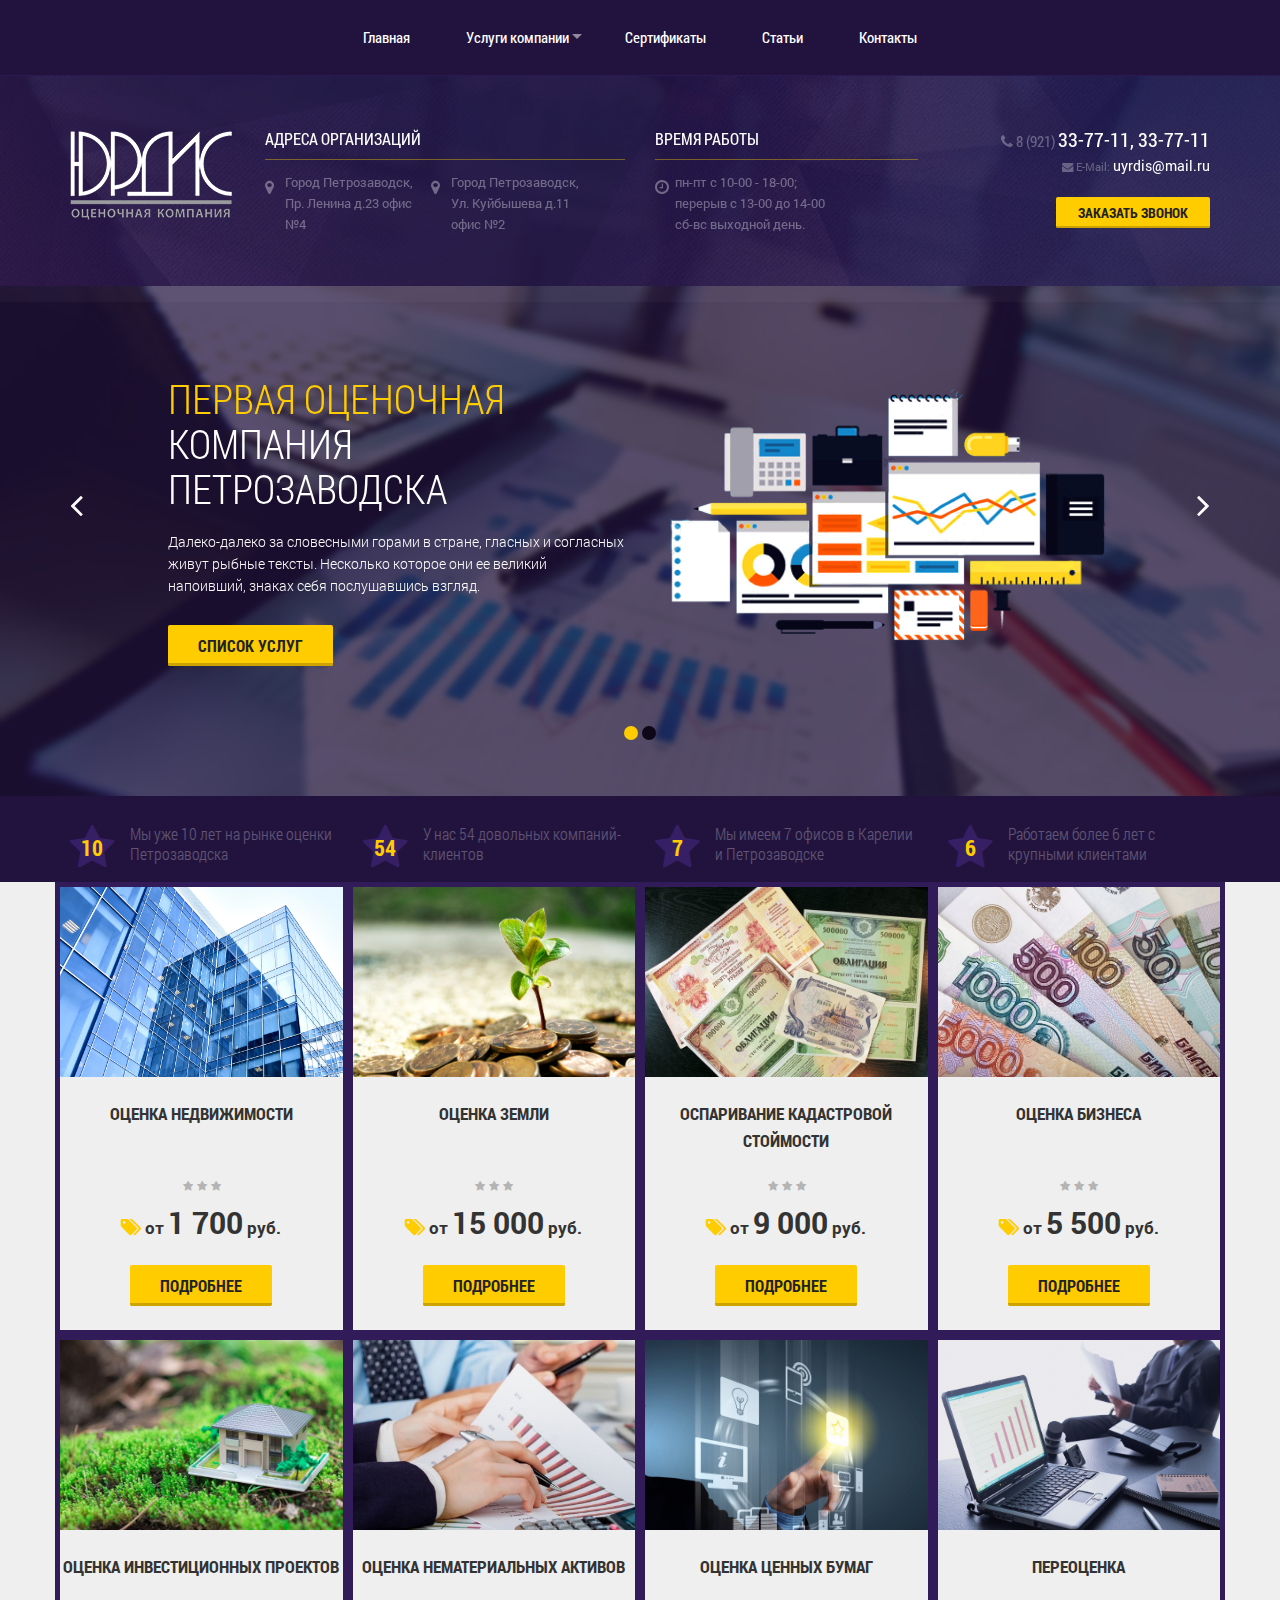
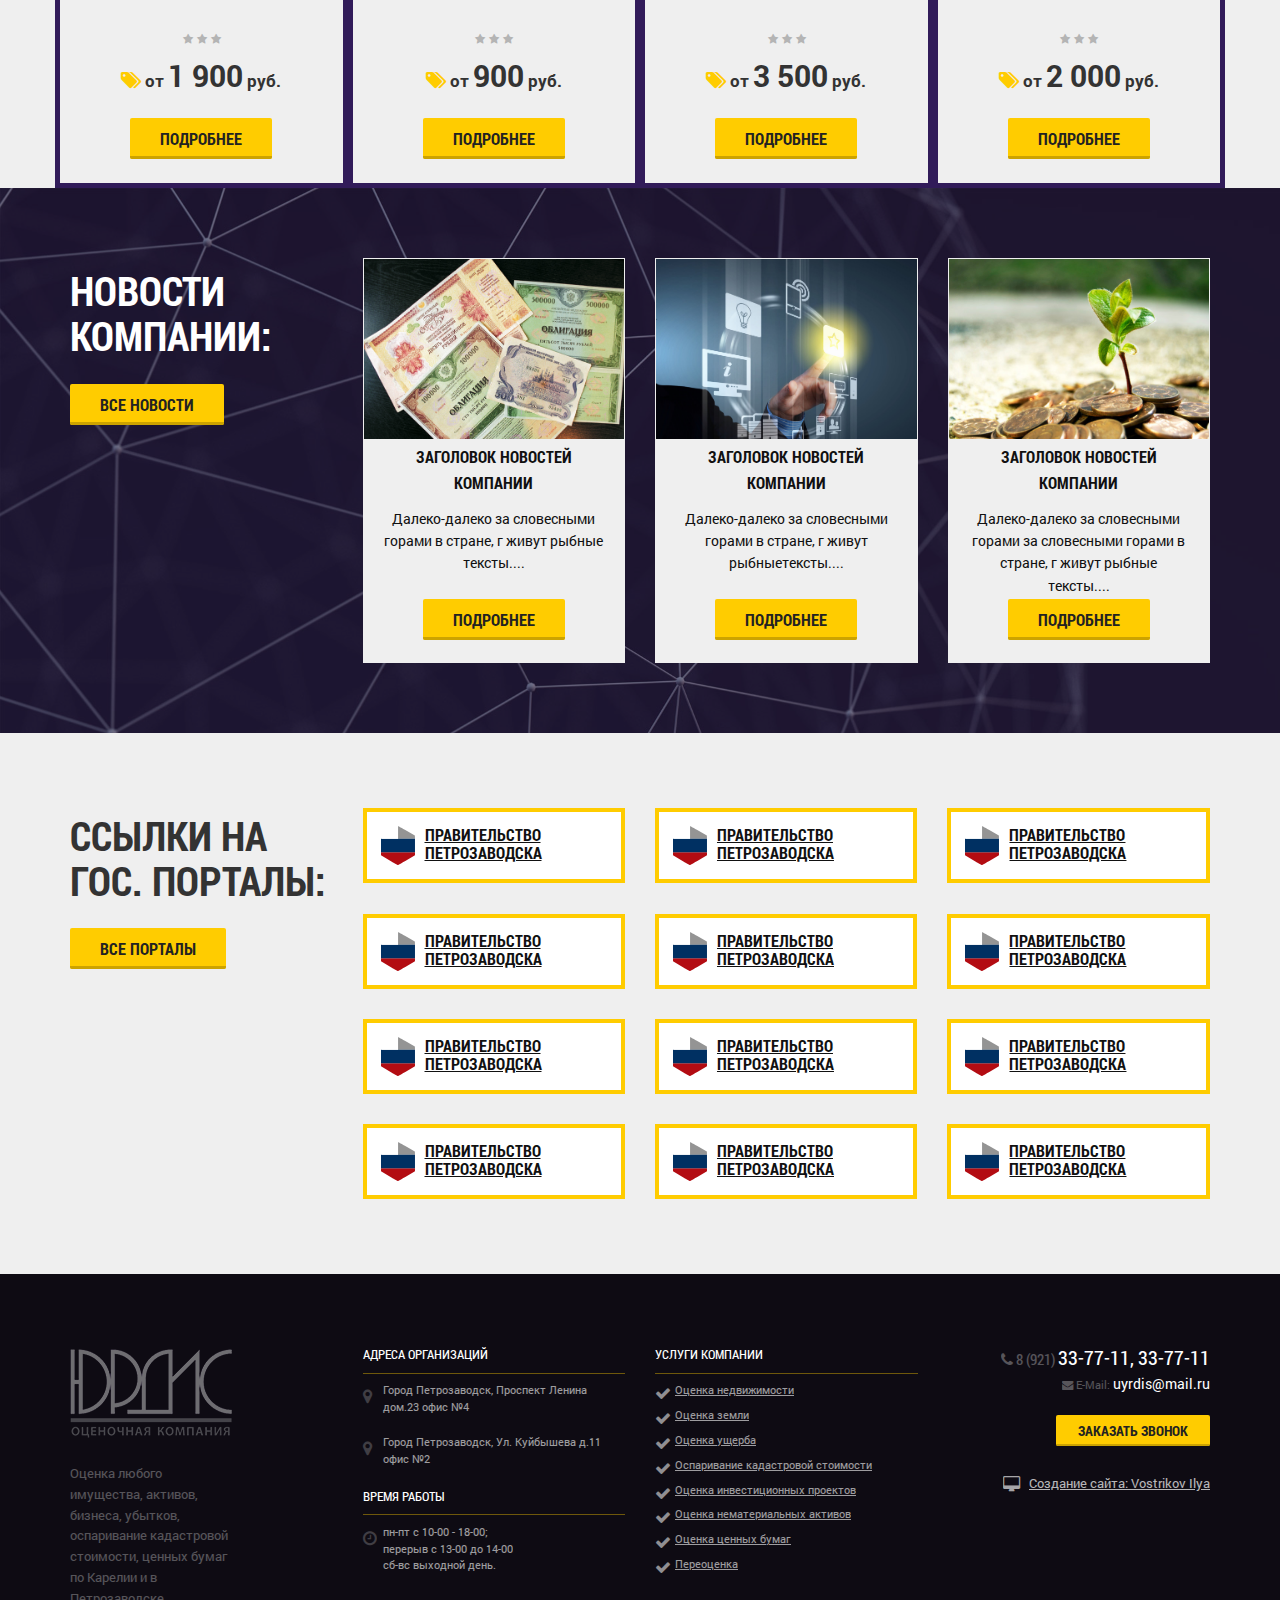
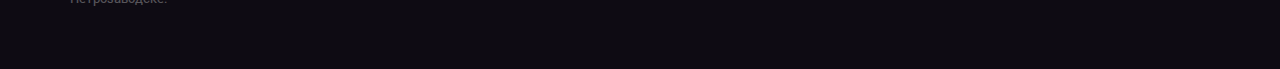
==== index.html @ bd64c85d "Правки 1.2" ====
<!DOCTYPE html>
<html lang="ru">

<head>

	<meta charset="utf-8">

	<title>Title</title>
	<meta name="description" content="">

	<meta http-equiv="X-UA-Compatible" content="IE=edge">
	<meta name="viewport" content="width=device-width, initial-scale=1, maximum-scale=1">

	<meta property="og:image" content="path/to/image.jpg">
	<link rel="shortcut icon" href="img/favicon/favicon.ico" type="image/x-icon">
	<link rel="apple-touch-icon" href="img/favicon/apple-touch-icon.png">
	<link rel="apple-touch-icon" sizes="72x72" href="img/favicon/apple-touch-icon-72x72.png">
	<link rel="apple-touch-icon" sizes="114x114" href="img/favicon/apple-touch-icon-114x114.png">

	<link rel="stylesheet" href="css/main.min.css">

	<!-- Chrome, Firefox OS and Opera -->
	<meta name="theme-color" content="#000">
	<!-- Windows Phone -->
	<meta name="msapplication-navbutton-color" content="#000">
	<!-- iOS Safari -->
	<meta name="apple-mobile-web-app-status-bar-style" content="#000">

</head>

<body class="ishome">

<header class="main-head">

		<!-- <div class="mobile-mnu hidden-lg hidden-md">
			
			<a href="#" class="toggle-mnu"><span></span></a>  <b>Меню</b>
		</div> -->
		<!-- <nav id="my-menu">
			<ul>
			<li><a href="/">Home</a></li>
			<li><a href="/about/">About us</a></li>
			<li><a href="/contact/">Contact</a></li>
		</ul>
		</nav>
		-->

				<nav class="top-line">
					<div class="container">
     
						<ul class="sf-menu hidden-xs">
							<li class="active"><a href="/index.html">Главная</a></li>
							<li><a href="/page.html">Услуги компании </a>
								<ul>
									<li>
										<a href="/page.html">Оценка...</a>
										<ul>
											<li><a href="/page.html">Недвижимости</a></li>
											<li><a href="/page.html">Земли</a></li>
											<li><a href="/page.html">Ущерба</a></li>
											<li><a href="/page.html">Ценных бумаг</a></li>
										</ul>
									</li>
									<li><a href="/page.html">Оспаривание кадастровой стоимости</a></li>
									<li><a href="/page.html">Переоценка</a></li>
								</ul></li>
								<li><a href="#sect-teaser">Сертификаты</a></li>
								<li><a href="#sect-news">Статьи</a></li>
								<li><a href="#contact">Контакты</a></li>
							</ul>
						</div>
					</nav>
					<section class="top-pannel">
						<div class="container">

				<div class="top-pannel-content ">
					<div class="row">
						<div class="col-md-2 col-lg-2 col-md-2  col-xs-4">
							<a href="/index.html" class="logo"><img src="img/logo.png" alt="Юрдис"></a>
						</div>


						<div class="col-md-4">	
							<div class="top-pannel-box hidden-sm hidden-xs">
								<h4>Адреса организаций</h4>
								<ul>
									<i class="fa fa-map-marker"></i><li>Город Петрозаводск, Пр. Ленина д.23 офис №4</li> 
									<i class="fa fa-map-marker"></i><li>Город
									Петрозаводск, Ул. Куйбышева д.11 офис №2</li>
								</ul>
							</div>
						</div>

						<div class="col-md-3">
							<div class="top-pannel-box hidden-sm hidden-xs">
								<h4>Время работы</h4>
								<ul>
									<i class="fa fa-clock-o"></i><li>пн-пт с 10-00 - 18-00;<br>
									перерыв с 13-00 до 14-00<br>
									сб-вс выходной день.</li> 
								</ul>
							</div>
						</div>

						<div class="col-md-3 col-sm-8 col-xs-8">
							<div class="text-right">
								<div class="top-phone"><span><i class="fa fa-phone" aria-hidden="true"></i> 8 (921) </span>33-77-11, 33-77-11
								</div>
								<div class="top-email hidden-xs"><span><i class="fa fa-envelope" aria-hidden="true"></i> E-Mail:</span> <a href="mailto:uyrdis@mail.ru">uyrdis@mail.ru</a></div>	
								<div class="top-button">
									<a href="#small-dialog" class="popup-with-move-anim button button-small" data-form="Верхняя форма">Заказать звонок</a>
								</div> 
							</div>	
						</div>
					</div>
				</div>
			</div>
		</section>

		<section class="slider-wrap">
			<div class="container">
				<div class="slider-nav-container">
					<div class="slider-nav"><div class="owl-prev"><i class="fa fa-angle-left" aria-hidden="true"></i>
					</div><div class="owl-next"><i class="fa fa-angle-right" aria-hidden="true"></i>
				</div>
			</div>
		</div>
		</div>

		<div class="slider owl-carousel">

		<!-- Slide Start -->
   
		<div class="slide">
			<div class="slide-bg"	style="background-image: url(img/slide-1.jpg);"></div>
			<div class="slide-content">
				<div class="container">
					<div class="row">
						<div class="col-sm-10 col-xs-9 col-xs-offset-1">
							<div class="row">
								<div class="col-md-6">

									<h2>Первая оценочная компания Петрозаводска</h2>
									<p>Далеко-далеко за словесными горами в стране, гласных и согласных живут рыбные тексты. Несколько которое они ее великий напоивший, знаках себя послушавшись взгляд.</p>
									<a href="#" class="button">Список услуг</a>
								</div>
								<div class="col-md-6">
									<div class="slide-img-wrap">
										<img src="img/slide-img-1.png" alt="alt">
									</div>
								</div>
							</div>
						</div>
					</div>
				</div>
			</div>
		</div>
		<!-- Slide End -->

		<!-- Slide Start -->
		<div class="slide">

			<div class="slide-bg"	style="background-image: url(img/slide-2.jpg);"></div>
			<div class="slide-content">
				<div class="container">
					<div class="row">
						<div class="col-sm-10
						col-xs-9 col-xs-offset-1">
						<div class="row">
							<div class="col-md-6">

								<h2>Первая оценочная компания Петрозаводска</h2>
								<p>Далеко-далеко за словесными горами в стране, гласных и согласных живут рыбные тексты. Несколько которое они ее великий напоивший, знаках себя послушавшись взгляд.</p>
								<a href="#" class="button">Список услуг</a>
							</div>
							<div class="col-md-6">
								<div class="slide-img-wrap">
									<img src="img/slide-img-1.png" alt="alt">
								</div>
							</div>
						</div>
					</div>
				</div>
			</div>
		</div>
		
		</div>
</div>


</section>
	</header>
		<!-- Slide End -->
	

<!-- ================Sect-teaser================== -->
<section id="sect-teaser" class="sect-teaser">
	<div class="container">
		<div class="row">
			
			<div class="col-sm-3">
				<div class="teaser-item">
					<div class="teaser-count">
					<div class="teaser-count-wrap">
						<i class="fa fa-star"></i>
						<span class="teaser-number">10</span>
					</div>
					</div>
					<div class="teaser-text">
						Мы уже 10 лет на рынке оценки Петрозаводска
					</div>
				
			</div>
			</div>


			<div class="col-sm-3">
						<div class="teaser-item">
					<div class="teaser-count">
					<div class="teaser-count-wrap">
						<i class="fa fa-star"></i>
						<span class="teaser-number">54</span>
					</div>
					</div>
					<div class="teaser-text">
						У нас 54 довольных компаний-клиентов
					</div>
				
			</div>
			</div>
		
			<div class="col-sm-3">
					<div class="teaser-item">
					<div class="teaser-count">
					<div class="teaser-count-wrap">
						<i class="fa fa-star"></i>
						<span class="teaser-number сol_three">7</span>
					</div>
					</div>
					<div class="teaser-text">
						Мы имеем 7 офисов в Карелии и Петрозаводске
					</div>

				
			</div>
			</div>
			

			<div class="col-sm-3">	
			<div class="teaser-item">
					<div class="teaser-count">
					<div class="teaser-count-wrap">
						<i class="fa fa-star"></i>
						<span class="teaser-number сol_three">6</span>
					</div>
					</div>
					<div class="teaser-text">
						Работаем более 6 лет с крупными клиентами
					</div>
				
			</div>
			</div>
		
	</div>
</div>
</section>
<!-- ================Sect-Services================== -->

<section class="sect-services">
	
	<div class="container">
		<div class="row">
			
			<div class="col-md-3  col-sm-6">

				<div class="service-item">
					<a href="/page.html" class="service-item-image" style="background-image: url(../img/11.jpg);">
						<i class="fa fa-eye" aria-hidden="true"></i>
					</a>	
					<h4>Оценка недвижимости</h4>
					<div class="service-item-stars">
						<i class="fa fa-star"></i>
						<i class="fa fa-star"></i>
						<i class="fa fa-star"></i>
					</div>
					<div class="service-item-price">
						<i class="fa fa-tags" aria-hidden="true"></i> от <span>1 700</span> руб.
					</div>
					<a href="#" class="button">Подробнее</a>
				</div>
				
			

			</div>

			


			<div class="col-md-3  col-sm-6">
		

<div class="service-item">
					<a href="/page.html" class="service-item-image" style="background-image: url(../img/12.jpg);">
						<i class="fa fa-eye" aria-hidden="true"></i>
					</a>	
					<h4>Оценка земли</h4>
					<div class="service-item-stars">
						<i class="fa fa-star"></i>
						<i class="fa fa-star"></i>
						<i class="fa fa-star"></i>
					</div>
					<div class="service-item-price">
						<i class="fa fa-tags" aria-hidden="true"></i> от <span>15 000</span> руб.
					</div>
					<a href="#" class="button">Подробнее</a>
				</div>


			</div>
			<div class="col-md-3  col-sm-6">
			

<div class="service-item">
					<a href="/page.html" class="service-item-image" style="background-image: url(../img/13.jpg);">
						<i class="fa fa-eye" aria-hidden="true"></i>
					</a>	
					<h4>Оспаривание кадастровой стоймости</h4>
					<div class="service-item-stars">
						<i class="fa fa-star"></i>
						<i class="fa fa-star"></i>
						<i class="fa fa-star"></i>
					</div>
					<div class="service-item-price">
						<i class="fa fa-tags" aria-hidden="true"></i> от <span>9 000</span> руб.
					</div>
					<a href="#" class="button">Подробнее</a>
				</div>


			</div>
			<div class="col-md-3  col-sm-6">
		

<div class="service-item">
					<a href="/page.html" class="service-item-image" style="background-image: url(../img/14.jpg);">
						<i class="fa fa-eye" aria-hidden="true"></i>
					</a>	
					<h4>Оценка бизнеса</h4>
					<div class="service-item-stars">
						<i class="fa fa-star"></i>
						<i class="fa fa-star"></i>
						<i class="fa fa-star"></i>
					</div>
					<div class="service-item-price">
						<i class="fa fa-tags" aria-hidden="true"></i> от <span>5 500</span> руб.
					</div>
					<a href="#" class="button">Подробнее</a>
				</div>


			</div>

<div class="col-md-3  col-sm-6">

				<div class="service-item">
					<a href="/page.html" class="service-item-image" style="background-image: url(../img/15.jpg);">
						<i class="fa fa-eye" aria-hidden="true"></i>
					</a href="#">	
					<h4>Оценка инвестиционных проектов</h4>
					<div class="service-item-stars">
						<i class="fa fa-star"></i>
						<i class="fa fa-star"></i>
						<i class="fa fa-star"></i>
					</div>
					<div class="service-item-price">
						<i class="fa fa-tags" aria-hidden="true"></i> от <span>1 900</span> руб.
					</div>
					<a href="#" class="button">Подробнее</a>
				</div>
				
			

			</div>

			


			<div class="col-md-3  col-sm-6">
		

<div class="service-item">
					<a href="/page.html" class="service-item-image" style="background-image: url(../img/16.jpg);">
						<i class="fa fa-eye" aria-hidden="true"></i>
					</a>	
					<h4>Оценка нематериальных активов</h4>
					<div class="service-item-stars">
						<i class="fa fa-star"></i>
						<i class="fa fa-star"></i>
						<i class="fa fa-star"></i>
					</div>
					<div class="service-item-price">
						<i class="fa fa-tags" aria-hidden="true"></i> от <span>900</span> руб.
					</div>
					<a href="#" class="button">Подробнее</a>
				</div>


			</div>
			<div class="col-md-3  col-sm-6">
			

<div class="service-item">
					<a href="/page.html" class="service-item-image" style="background-image: url(../img/17.jpg);">
						<i class="fa fa-eye" aria-hidden="true"></i>
					</a>	
					<h4>Оценка ценных бумаг</h4>
					<div class="service-item-stars">
						<i class="fa fa-star"></i>
						<i class="fa fa-star"></i>
						<i class="fa fa-star"></i>
					</div>
					<div class="service-item-price">
						<i class="fa fa-tags" aria-hidden="true"></i> от <span>3 500</span> руб.
					</div>
					<a href="#" class="button">Подробнее</a>
				</div>


			</div>
			<div class="col-md-3 col-sm-6">
		

<div class="service-item">
					<a href="/page.html" class="service-item-image" style="background-image: url(../img/18.jpg);">
						<i class="fa fa-eye" aria-hidden="true"></i>
					</a>	
					<h4>Переоценка</h4>
					<div class="service-item-stars">
						<i class="fa fa-star"></i>
						<i class="fa fa-star"></i>
						<i class="fa fa-star"></i>
					</div>
					<div class="service-item-price">
						<i class="fa fa-tags" aria-hidden="true"></i> от <span>2 000</span> руб.
					</div>
					<a href="#" class="button">Подробнее</a>
				</div>

		
			</div>

		</div>
	</div>


</section>

	<section id="sect-news" class="sect-news sect-universal">
		
	<div class="container">
		<div class="row">
			<div class="col-md-3">
				
			<div class="first-col clearfix">
				
				<h2>Новости компании:</h2>
				<a href="#" class="button">Все новости</a>
				
			</div>

			</div>
			<div class="col-md-3">

			<div class="new-item">
				<a href="#" class="new-item-img" style="background-image: url(../img/13.jpg)">
				<i class="fa fa-eye" aria-hidden="true"></i>
				</a>
				<div class="new-item-text">
					<h4>Заголовок новостей компании</h4>
				<p>Далеко-далеко за словесными горами в стране, г живут рыбные тексты....</p>
				</div>
				<a href="#" class="button">Подробнее</a>
			</div>


			</div>
			<div class="col-md-3">
			<div class="new-item">
				<a href="#" class="new-item-img" style="background-image: url(../img/17.jpg)">
				<i class="fa fa-eye" aria-hidden="true"></i>
				</a>
				<div class="new-item-text">
				<h4>Заголовок новостей компании</h4>
				<p>Далеко-далеко за словесными горами в стране, г живут рыбныетексты....</p>
				</div>
				<a href="#" class="button">Подробнее</a>
			</div>
			</div>
			<div class="col-md-3">
			<div class="new-item">
				<a href="#" class="new-item-img" style="background-image: url(../img/12.jpg)">
				<i class="fa fa-eye" aria-hidden="true"></i>
				</a>
				<div class="new-item-text">
				<h4>Заголовок новостей компании</h4>
				<p>Далеко-далеко за словесными горами за словесными горами в стране, г живут рыбные тексты....</p>
				</div>
				<a href="#" class="button">Подробнее</a>
			</div>
			</div>
		</div>
	</div>
	
	</section>

<section>

	<div class="sect-universal sect-links">
		<div class="container">
			<div class="row">
				<div class="col-sm-3">
				<div class="first-col clearfix">
				<h2>Ссылки на гос. порталы:</h2>
				<a href="#" class="button">Все порталы</a>
				</div>
				</div>

				<div class="col-sm-9">
				<div class="row">
				<div class="col-lg-4 col-md-4 ">
				<a href="#" class="link-item">
					<img src="img/rus.svg" alt="Link-rus">
					<span class="h4">Правительство Петрозаводска</span>
				</a>
				</div>
				<div class="col-lg-4 col-md-4 ">
				<a href="#" class="link-item">
					<img src="img/rus.svg" alt="Link-rus">
					<span class="h4">Правительство Петрозаводска</span>
				</a>
				</div>
				<div class="col-lg-4 col-md-4 ">
				<a href="#" class="link-item">
					<img src="img/rus.svg" alt="Link-rus">
					<span class="h4">Правительство Петрозаводска </span>
				</a>
			</div>
		</div>	
	</div>

	<div class="col-sm-3"></div>			
<div class="col-sm-9">
			<div class="row">
				<div class="col-lg-4 col-md-4 ">
				<a href="#" class="link-item">
					<img src="img/rus.svg" alt="Link-rus">
					<span class="h4">Правительство Петрозаводска</span>
				</a>
				</div>
				<div class="col-lg-4 col-md-4 ">
				<a href="#" class="link-item">
					<img src="img/rus.svg" alt="Link-rus">
					<span class="h4">Правительство Петрозаводска</span>
				</a>
				</div>
				<div class="col-lg-4 col-md-4 ">
				<a href="#" class="link-item">
					<img src="img/rus.svg" alt="Link-rus">
					<span class="h4">Правительство Петрозаводска </span>
				</a>
			</div>
		</div>
	</div>


<div class="col-sm-3"></div>
		<div class="col-sm-9">
				<div class="row">
						<div class="col-lg-4 col-md-4 ">
							<a href="#" class="link-item">
								<img src="img/rus.svg" alt="Link-rus">
								<span class="h4">Правительство Петрозаводска</span>
							</a>
						</div>
						<div class="col-lg-4 col-md-4 ">
							<a href="#" class="link-item">
								<img src="img/rus.svg" alt="Link-rus">
								<span class="h4">Правительство Петрозаводска</span>
							</a>
						</div>
						<div class="col-lg-4 col-md-4 ">
							<a href="#" class="link-item">
								<img src="img/rus.svg" alt="Link-rus">
								<span class="h4">Правительство Петрозаводска </span>
							</a>
						</div>
					</div>	
				</div>

				<div class="col-sm-3"></div>
				<div class="col-sm-9">
					<div class="row">
						<div class="col-lg-4 col-md-4 ">
							<a href="#" class="link-item">
								<img src="img/rus.svg" alt="Link-rus">
								<span class="h4">Правительство Петрозаводска</span>
							</a>
						</div>
						<div class="col-lg-4 col-md-4 ">
							<a href="#" class="link-item">
								<img src="img/rus.svg" alt="Link-rus">
								<span class="h4">Правительство Петрозаводска</span>
							</a>
						</div>
						<div class="col-lg-4 col-md-4 ">
							<a href="#" class="link-item">
								<img src="img/rus.svg" alt="Link-rus">
								<span class="h4">Правительство Петрозаводска </span>
							</a>
						</div>
					</div>	
				</div>


			</div>
		</div>

	</div>

</section>

<footer class="main-footer">
	
<div class="container">
	<div class="row">
		<div class="col-md-2">
			<a href="#" class="logo"><img src="img/logo.png" alt="Юрдис">
			</a>
			<p class="footer-abaut">Оценка любого имущества, активов, бизнеса, убытков, оспаривание кадастровой стоимости, ценных бумаг по Карелии и в Петрозаводске.</p>	
		</div>

		<div class="col-md-3 col-md-offset-1 ">
		
			<div class="top-pannel-box ">
				<h4>Адреса организаций</h4>
				<ul>
					<li><i class="fa fa-map-marker"></i>Город Петрозаводск, Проспект Ленина дом.23 офис №4</li> 
					<li><i class="fa fa-map-marker"></i>Город
					Петрозаводск, Ул. Куйбышева д.11 офис №2</li>
				</ul>
			</div>

				<div class="top-pannel-box">
							<h4>Время работы</h4>
								<ul>
									<li><i class="fa fa-clock-o"></i>пн-пт с 10-00 - 18-00;<br>
									перерыв с 13-00 до 14-00<br>
									сб-вс выходной день.</li> 
								</ul>
							</div>

		</div>

<div class="col-md-3 col-xs-6 col-sm-6">
	
	<div class="top-pannel-box">
							<h4>Услуги компании</h4>
						<ul class="menu-type-2">
							<li><a href="#"><span class="fa fa-check"></span>Оценка недвижимости</a></li> 
							<li><a href="#"><span class="fa fa-check"></span>Оценка земли</a></li>
							<li><a href="#"><span class="fa fa-check"></span>Оценка ущерба</a></li>
							<li><a href="#"><span class="fa fa-check"></span>Оспаривание кадастровой стоимости</a></li>
							<li><a href="#"><span class="fa fa-check"></span>Оценка инвестиционных проектов</a></li>
							<li><a href="#"><span class="fa fa-check"></span>Оценка нематериальных активов</a></li>
							<li><a href="#"><span class="fa fa-check"></span>Оценка ценных бумаг</a></li>
							<li><a href="#"><span class="fa fa-check"></span>Переоценка</a></li>
								</ul>
							</div>
		</div>

		<div class="col-md-3 col-xs-5 col-sm-5">
			<div class="text-right">
								<div class="top-phone"><span><i class="fa fa-phone" aria-hidden="true"></i> 8 (921) </span>33-77-11, 33-77-11
								</div>
								<div class="top-email"><span><i class="fa fa-envelope" aria-hidden="true"></i> E-Mail:</span> <a href="mailto:uyrdis@mail.ru">uyrdis@mail.ru</a></div>	
								<div class="top-button">
									<a href="#small-dialog" class="popup-with-move-anim button button-small" data-form="Верхняя форма">Заказать звонок</a>
								</div> 
							</div>
							<div class="developer top-pannel-box clearfix">
							<a href="https://vk.com/ilyavostrikov" class=""><span class="fa fa-desktop" aria-hidden="true"></span>Создание сайта:
							Vostrikov Ilya</a>
							</div>	
		</div>
	</div>
</div>

</footer id=contact>

<div class="hidden">
	
	<form>
	 <div class="popup-form small-dialog zoom-anim-dialog" id="small-dialog">

	<input type="hidden" name="project_name" value="Юрдис">
	<input type="hidden" name="admin_email" value="ilyavostrikov90@gmail.com">
	<input type="hidden" name="form_subject" value="Новая заявка с сайта Юрдис">


	<h3>Заказать звонок</h3>
		<label>
		<span>Ваше имя:</span>
			<input type="text" name"Имя" placeholder="Введите ваше имя...">
		</label>
		<label>
		<span>Ваш телефон:</span>
			<input type="text" name"Телефон" placeholder="Введите ваш телефон..." required>
		</label>
		<div class="text-center">
		<button class="button">Отправить</button>
		</div>
		<input class="formname" type="hidden" name="Форма" value="Нижняя форма">
		</div>
	</form>

</div>

<script src="js/scripts.min.js"></script>

</body>
</html>
---- css/main.min.css ----
@charset "UTF-8";hr,img,legend{border:0}legend,td,th{padding:0}body,figure{margin:0}.mfp-arrow,.owl-carousel,.owl-carousel .owl-item,html{-webkit-tap-highlight-color:transparent}.invisible,.owl-carousel.owl-refresh .owl-item{visibility:hidden}.fa-fw,.fa-li,.mfp-container{text-align:center}@font-face{font-family:RobotoRegular;font-style:normal;font-weight:400;src:url(../fonts/RobotoRegular/RobotoRegular.eot?#iefix) format("embedded-opentype"),url(../fonts/RobotoRegular/RobotoRegular.woff) format("woff"),url(../fonts/RobotoRegular/RobotoRegular.ttf) format("truetype")}@font-face{font-family:RobotoCondensedBold;font-style:normal;font-weight:400;src:url(../fonts/RobotoCondensedBold/RobotoCondensedBold.eot?#iefix) format("embedded-opentype"),url(../fonts/RobotoCondensedBold/RobotoCondensedBold.woff) format("woff"),url(../fonts/RobotoCondensedBold/RobotoCondensedBold.ttf) format("truetype")}@font-face{font-family:RobotoCondensedLight;font-style:normal;font-weight:400;src:url(../fonts/RobotoCondensedLight/RobotoCondensedLight.eot?#iefix) format("embedded-opentype"),url(../fonts/RobotoCondensedLight/RobotoCondensedLight.woff) format("woff"),url(../fonts/RobotoCondensedLight/RobotoCondensedLight.ttf) format("truetype")}@font-face{font-family:RobotoCondensedRegular;font-style:normal;font-weight:400;src:url(../fonts/RobotoCondensedRegular/RobotoCondensedRegular.eot?#iefix) format("embedded-opentype"),url(../fonts/RobotoCondensedRegular/RobotoCondensedRegular.woff) format("woff"),url(../fonts/RobotoCondensedRegular/RobotoCondensedRegular.ttf) format("truetype")}@font-face{font-family:RobotoLight;font-style:normal;font-weight:400;src:url(../fonts/RobotoLight/RobotoLight.eot?#iefix) format("embedded-opentype"),url(../fonts/RobotoLight/RobotoLight.woff) format("woff"),url(../fonts/RobotoLight/RobotoLight.ttf) format("truetype")}@font-face{font-family:RobotoBold;font-style:normal;font-weight:400;src:url(../fonts/RobotoBold/RobotoBold.eot?#iefix) format("embedded-opentype"),url(../fonts/RobotoBold/RobotoBold.woff) format("woff"),url(../fonts/RobotoBold/RobotoBold.ttf) format("truetype")}html{font-family:sans-serif;-ms-text-size-adjust:100%;-webkit-text-size-adjust:100%}body{color:#333;background-color:#fff}article,aside,details,figcaption,figure,footer,header,hgroup,main,menu,nav,section,summary{display:block}audio,canvas,progress,video{display:inline-block;vertical-align:baseline}audio:not([controls]){display:none;height:0}[hidden],template{display:none}a{background-color:transparent;color:#337ab7;text-decoration:none}a:active,a:hover{outline:0}abbr[title]{border-bottom:1px dotted}dfn{font-style:italic}h1{font-size:2em;margin:.67em 0}mark{background:#ff0;color:#000}small{font-size:80%}sub,sup{font-size:75%;line-height:0;position:relative;vertical-align:baseline}sup{top:-.5em}sub{bottom:-.25em}img{vertical-align:middle}svg:not(:root){overflow:hidden}hr{-webkit-box-sizing:content-box;box-sizing:content-box;height:0}pre,textarea{overflow:auto}code,kbd,pre,samp{font-family:monospace,monospace;font-size:1em}button,input,optgroup,select,textarea{color:inherit;font:inherit;margin:0}button{overflow:visible}button,select{text-transform:none}button,html input[type=button],input[type=reset],input[type=submit]{-webkit-appearance:button;cursor:pointer}button[disabled],html input[disabled]{cursor:default}button::-moz-focus-inner,input::-moz-focus-inner{border:0;padding:0}input[type=checkbox],input[type=radio]{-webkit-box-sizing:border-box;box-sizing:border-box;padding:0}input[type=number]::-webkit-inner-spin-button,input[type=number]::-webkit-outer-spin-button{height:auto}input[type=search]{-webkit-appearance:textfield;-webkit-box-sizing:content-box;box-sizing:content-box}input[type=search]::-webkit-search-cancel-button,input[type=search]::-webkit-search-decoration{-webkit-appearance:none}fieldset{border:1px solid silver;margin:0 2px;padding:.35em .625em .75em}optgroup{font-weight:700}table{border-collapse:collapse;border-spacing:0}*,:after,:before{-webkit-box-sizing:border-box;box-sizing:border-box}html{font-size:10px}button,input,select,textarea{font-family:inherit;font-size:inherit;line-height:inherit}a:focus,a:hover{color:#23527c;text-decoration:underline}a:focus{outline:-webkit-focus-ring-color auto 5px;outline-offset:-2px}.container,.container-fluid{margin-right:auto;margin-left:auto}.img-rounded{-webkit-border-radius:6px;border-radius:6px}.img-thumbnail{padding:4px;line-height:1.42857143;background-color:#fff;border:1px solid #ddd;-webkit-border-radius:4px;border-radius:4px;-webkit-transition:all .2s ease-in-out;transition:all .2s ease-in-out;display:inline-block;max-width:100%;height:auto}.container,.container-fluid{padding-left:15px;padding-right:15px}.img-circle{-webkit-border-radius:50%;border-radius:50%}hr{margin-top:20px;margin-bottom:20px;border-top:1px solid #eee}[role=button]{cursor:pointer}@media (min-width:768px){.container{width:750px}}@media (min-width:992px){.container{width:970px}}@media (min-width:1200px){.container{width:1170px}}.row{margin-left:-15px;margin-right:-15px}.col-lg-1,.col-lg-10,.col-lg-11,.col-lg-12,.col-lg-2,.col-lg-3,.col-lg-4,.col-lg-5,.col-lg-6,.col-lg-7,.col-lg-8,.col-lg-9,.col-md-1,.col-md-10,.col-md-11,.col-md-12,.col-md-2,.col-md-3,.col-md-4,.col-md-5,.col-md-6,.col-md-7,.col-md-8,.col-md-9,.col-sm-1,.col-sm-10,.col-sm-11,.col-sm-12,.col-sm-2,.col-sm-3,.col-sm-4,.col-sm-5,.col-sm-6,.col-sm-7,.col-sm-8,.col-sm-9,.col-xs-1,.col-xs-10,.col-xs-11,.col-xs-12,.col-xs-2,.col-xs-3,.col-xs-4,.col-xs-5,.col-xs-6,.col-xs-7,.col-xs-8,.col-xs-9{position:relative;min-height:1px;padding-left:15px;padding-right:15px}.col-xs-1,.col-xs-10,.col-xs-11,.col-xs-12,.col-xs-2,.col-xs-3,.col-xs-4,.col-xs-5,.col-xs-6,.col-xs-7,.col-xs-8,.col-xs-9{float:left}.col-xs-12{width:100%}.col-xs-11{width:91.66666667%}.col-xs-10{width:83.33333333%}.col-xs-9{width:75%}.col-xs-8{width:66.66666667%}.col-xs-7{width:58.33333333%}.col-xs-6{width:50%}.col-xs-5{width:41.66666667%}.col-xs-4{width:33.33333333%}.col-xs-3{width:25%}.col-xs-2{width:16.66666667%}.col-xs-1{width:8.33333333%}.col-xs-pull-12{right:100%}.col-xs-pull-11{right:91.66666667%}.col-xs-pull-10{right:83.33333333%}.col-xs-pull-9{right:75%}.col-xs-pull-8{right:66.66666667%}.col-xs-pull-7{right:58.33333333%}.col-xs-pull-6{right:50%}.col-xs-pull-5{right:41.66666667%}.col-xs-pull-4{right:33.33333333%}.col-xs-pull-3{right:25%}.col-xs-pull-2{right:16.66666667%}.col-xs-pull-1{right:8.33333333%}.col-xs-pull-0{right:auto}.col-xs-push-12{left:100%}.col-xs-push-11{left:91.66666667%}.col-xs-push-10{left:83.33333333%}.col-xs-push-9{left:75%}.col-xs-push-8{left:66.66666667%}.col-xs-push-7{left:58.33333333%}.col-xs-push-6{left:50%}.col-xs-push-5{left:41.66666667%}.col-xs-push-4{left:33.33333333%}.col-xs-push-3{left:25%}.col-xs-push-2{left:16.66666667%}.col-xs-push-1{left:8.33333333%}.col-xs-push-0{left:auto}.col-xs-offset-12{margin-left:100%}.col-xs-offset-11{margin-left:91.66666667%}.col-xs-offset-10{margin-left:83.33333333%}.col-xs-offset-9{margin-left:75%}.col-xs-offset-8{margin-left:66.66666667%}.col-xs-offset-7{margin-left:58.33333333%}.col-xs-offset-6{margin-left:50%}.col-xs-offset-5{margin-left:41.66666667%}.col-xs-offset-4{margin-left:33.33333333%}.col-xs-offset-3{margin-left:25%}.col-xs-offset-2{margin-left:16.66666667%}.col-xs-offset-1{margin-left:8.33333333%}.col-xs-offset-0{margin-left:0}@media (min-width:768px){.col-sm-1,.col-sm-10,.col-sm-11,.col-sm-12,.col-sm-2,.col-sm-3,.col-sm-4,.col-sm-5,.col-sm-6,.col-sm-7,.col-sm-8,.col-sm-9{float:left}.col-sm-12{width:100%}.col-sm-11{width:91.66666667%}.col-sm-10{width:83.33333333%}.col-sm-9{width:75%}.col-sm-8{width:66.66666667%}.col-sm-7{width:58.33333333%}.col-sm-6{width:50%}.col-sm-5{width:41.66666667%}.col-sm-4{width:33.33333333%}.col-sm-3{width:25%}.col-sm-2{width:16.66666667%}.col-sm-1{width:8.33333333%}.col-sm-pull-12{right:100%}.col-sm-pull-11{right:91.66666667%}.col-sm-pull-10{right:83.33333333%}.col-sm-pull-9{right:75%}.col-sm-pull-8{right:66.66666667%}.col-sm-pull-7{right:58.33333333%}.col-sm-pull-6{right:50%}.col-sm-pull-5{right:41.66666667%}.col-sm-pull-4{right:33.33333333%}.col-sm-pull-3{right:25%}.col-sm-pull-2{right:16.66666667%}.col-sm-pull-1{right:8.33333333%}.col-sm-pull-0{right:auto}.col-sm-push-12{left:100%}.col-sm-push-11{left:91.66666667%}.col-sm-push-10{left:83.33333333%}.col-sm-push-9{left:75%}.col-sm-push-8{left:66.66666667%}.col-sm-push-7{left:58.33333333%}.col-sm-push-6{left:50%}.col-sm-push-5{left:41.66666667%}.col-sm-push-4{left:33.33333333%}.col-sm-push-3{left:25%}.col-sm-push-2{left:16.66666667%}.col-sm-push-1{left:8.33333333%}.col-sm-push-0{left:auto}.col-sm-offset-12{margin-left:100%}.col-sm-offset-11{margin-left:91.66666667%}.col-sm-offset-10{margin-left:83.33333333%}.col-sm-offset-9{margin-left:75%}.col-sm-offset-8{margin-left:66.66666667%}.col-sm-offset-7{margin-left:58.33333333%}.col-sm-offset-6{margin-left:50%}.col-sm-offset-5{margin-left:41.66666667%}.col-sm-offset-4{margin-left:33.33333333%}.col-sm-offset-3{margin-left:25%}.col-sm-offset-2{margin-left:16.66666667%}.col-sm-offset-1{margin-left:8.33333333%}.col-sm-offset-0{margin-left:0}}@media (min-width:992px){.col-md-1,.col-md-10,.col-md-11,.col-md-12,.col-md-2,.col-md-3,.col-md-4,.col-md-5,.col-md-6,.col-md-7,.col-md-8,.col-md-9{float:left}.col-md-12{width:100%}.col-md-11{width:91.66666667%}.col-md-10{width:83.33333333%}.col-md-9{width:75%}.col-md-8{width:66.66666667%}.col-md-7{width:58.33333333%}.col-md-6{width:50%}.col-md-5{width:41.66666667%}.col-md-4{width:33.33333333%}.col-md-3{width:25%}.col-md-2{width:16.66666667%}.col-md-1{width:8.33333333%}.col-md-pull-12{right:100%}.col-md-pull-11{right:91.66666667%}.col-md-pull-10{right:83.33333333%}.col-md-pull-9{right:75%}.col-md-pull-8{right:66.66666667%}.col-md-pull-7{right:58.33333333%}.col-md-pull-6{right:50%}.col-md-pull-5{right:41.66666667%}.col-md-pull-4{right:33.33333333%}.col-md-pull-3{right:25%}.col-md-pull-2{right:16.66666667%}.col-md-pull-1{right:8.33333333%}.col-md-pull-0{right:auto}.col-md-push-12{left:100%}.col-md-push-11{left:91.66666667%}.col-md-push-10{left:83.33333333%}.col-md-push-9{left:75%}.col-md-push-8{left:66.66666667%}.col-md-push-7{left:58.33333333%}.col-md-push-6{left:50%}.col-md-push-5{left:41.66666667%}.col-md-push-4{left:33.33333333%}.col-md-push-3{left:25%}.col-md-push-2{left:16.66666667%}.col-md-push-1{left:8.33333333%}.col-md-push-0{left:auto}.col-md-offset-12{margin-left:100%}.col-md-offset-11{margin-left:91.66666667%}.col-md-offset-10{margin-left:83.33333333%}.col-md-offset-9{margin-left:75%}.col-md-offset-8{margin-left:66.66666667%}.col-md-offset-7{margin-left:58.33333333%}.col-md-offset-6{margin-left:50%}.col-md-offset-5{margin-left:41.66666667%}.col-md-offset-4{margin-left:33.33333333%}.col-md-offset-3{margin-left:25%}.col-md-offset-2{margin-left:16.66666667%}.col-md-offset-1{margin-left:8.33333333%}.col-md-offset-0{margin-left:0}}@media (min-width:1200px){.col-lg-1,.col-lg-10,.col-lg-11,.col-lg-12,.col-lg-2,.col-lg-3,.col-lg-4,.col-lg-5,.col-lg-6,.col-lg-7,.col-lg-8,.col-lg-9{float:left}.col-lg-12{width:100%}.col-lg-11{width:91.66666667%}.col-lg-10{width:83.33333333%}.col-lg-9{width:75%}.col-lg-8{width:66.66666667%}.col-lg-7{width:58.33333333%}.col-lg-6{width:50%}.col-lg-5{width:41.66666667%}.col-lg-4{width:33.33333333%}.col-lg-3{width:25%}.col-lg-2{width:16.66666667%}.col-lg-1{width:8.33333333%}.col-lg-pull-12{right:100%}.col-lg-pull-11{right:91.66666667%}.col-lg-pull-10{right:83.33333333%}.col-lg-pull-9{right:75%}.col-lg-pull-8{right:66.66666667%}.col-lg-pull-7{right:58.33333333%}.col-lg-pull-6{right:50%}.col-lg-pull-5{right:41.66666667%}.col-lg-pull-4{right:33.33333333%}.col-lg-pull-3{right:25%}.col-lg-pull-2{right:16.66666667%}.col-lg-pull-1{right:8.33333333%}.col-lg-pull-0{right:auto}.col-lg-push-12{left:100%}.col-lg-push-11{left:91.66666667%}.col-lg-push-10{left:83.33333333%}.col-lg-push-9{left:75%}.col-lg-push-8{left:66.66666667%}.col-lg-push-7{left:58.33333333%}.col-lg-push-6{left:50%}.col-lg-push-5{left:41.66666667%}.col-lg-push-4{left:33.33333333%}.col-lg-push-3{left:25%}.col-lg-push-2{left:16.66666667%}.col-lg-push-1{left:8.33333333%}.col-lg-push-0{left:auto}.col-lg-offset-12{margin-left:100%}.col-lg-offset-11{margin-left:91.66666667%}.col-lg-offset-10{margin-left:83.33333333%}.col-lg-offset-9{margin-left:75%}.col-lg-offset-8{margin-left:66.66666667%}.col-lg-offset-7{margin-left:58.33333333%}.col-lg-offset-6{margin-left:50%}.col-lg-offset-5{margin-left:41.66666667%}.col-lg-offset-4{margin-left:33.33333333%}.col-lg-offset-3{margin-left:25%}.col-lg-offset-2{margin-left:16.66666667%}.col-lg-offset-1{margin-left:8.33333333%}.col-lg-offset-0{margin-left:0}}.clearfix:after,.clearfix:before,.container-fluid:after,.container-fluid:before,.container:after,.container:before,.row:after,.row:before{content:" ";display:table}.clearfix:after,.container-fluid:after,.container:after,.row:after{clear:both}.center-block{display:block;margin-left:auto;margin-right:auto}.pull-right{float:right!important}.pull-left{float:left!important}.hide{display:none!important}.show{display:block!important}.hidden,.visible-lg,.visible-lg-block,.visible-lg-inline,.visible-lg-inline-block,.visible-md,.visible-md-block,.visible-md-inline,.visible-md-inline-block,.visible-sm,.visible-sm-block,.visible-sm-inline,.visible-sm-inline-block,.visible-xs,.visible-xs-block,.visible-xs-inline,.visible-xs-inline-block{display:none!important}.text-hide{font:0/0 a;color:transparent;text-shadow:none;background-color:transparent;border:0}.affix{position:fixed}@-ms-viewport{width:device-width}@media (max-width:767px){.visible-xs{display:block!important}table.visible-xs{display:table!important}tr.visible-xs{display:table-row!important}td.visible-xs,th.visible-xs{display:table-cell!important}.visible-xs-block{display:block!important}.visible-xs-inline{display:inline!important}.visible-xs-inline-block{display:inline-block!important}}@media (min-width:768px) and (max-width:991px){.visible-sm{display:block!important}table.visible-sm{display:table!important}tr.visible-sm{display:table-row!important}td.visible-sm,th.visible-sm{display:table-cell!important}.visible-sm-block{display:block!important}.visible-sm-inline{display:inline!important}.visible-sm-inline-block{display:inline-block!important}}@media (min-width:992px) and (max-width:1199px){.visible-md{display:block!important}table.visible-md{display:table!important}tr.visible-md{display:table-row!important}td.visible-md,th.visible-md{display:table-cell!important}.visible-md-block{display:block!important}.visible-md-inline{display:inline!important}.visible-md-inline-block{display:inline-block!important}}@media (min-width:1200px){.visible-lg{display:block!important}table.visible-lg{display:table!important}tr.visible-lg{display:table-row!important}td.visible-lg,th.visible-lg{display:table-cell!important}.visible-lg-block{display:block!important}.visible-lg-inline{display:inline!important}.visible-lg-inline-block{display:inline-block!important}.hidden-lg{display:none!important}}@media (max-width:767px){.hidden-xs{display:none!important}}@media (min-width:768px) and (max-width:991px){.hidden-sm{display:none!important}}@media (min-width:992px) and (max-width:1199px){.hidden-md{display:none!important}}.visible-print{display:none!important}@media print{.visible-print{display:block!important}table.visible-print{display:table!important}tr.visible-print{display:table-row!important}td.visible-print,th.visible-print{display:table-cell!important}}.visible-print-block{display:none!important}@media print{.visible-print-block{display:block!important}}.visible-print-inline{display:none!important}@media print{.visible-print-inline{display:inline!important}}.visible-print-inline-block{display:none!important}@media print{.visible-print-inline-block{display:inline-block!important}.hidden-print{display:none!important}}.owl-carousel,.owl-carousel .owl-item{position:relative}.owl-carousel{display:none;width:100%;z-index:1}.owl-carousel .owl-stage{position:relative;-ms-touch-action:pan-Y}.owl-carousel .owl-stage:after{content:".";display:block;clear:both;visibility:hidden;line-height:0;height:0}.owl-carousel .owl-stage-outer{position:relative;overflow:hidden;-webkit-transform:translate3d(0,0,0)}.owl-carousel .owl-item{min-height:1px;float:left;-webkit-backface-visibility:hidden;-webkit-touch-callout:none}.owl-carousel .owl-item img{display:block;width:100%;-webkit-transform-style:preserve-3d}.owl-carousel .owl-dots.disabled,.owl-carousel .owl-nav.disabled{display:none}.no-js .owl-carousel,.owl-carousel.owl-loaded{display:block}.owl-carousel .owl-dot,.owl-carousel .owl-nav .owl-next,.owl-carousel .owl-nav .owl-prev{cursor:pointer;cursor:hand;-webkit-user-select:none;-moz-user-select:none;-ms-user-select:none;user-select:none}.owl-carousel.owl-loading{opacity:0;display:block}.owl-carousel.owl-hidden{opacity:0}.owl-carousel.owl-drag .owl-item{-webkit-user-select:none;-moz-user-select:none;-ms-user-select:none;user-select:none}.owl-carousel.owl-grab{cursor:move;cursor:-webkit-grab;cursor:grab}.owl-carousel.owl-rtl{direction:rtl}.owl-carousel.owl-rtl .owl-item{float:right}.owl-carousel .animated{-webkit-animation-duration:1s;animation-duration:1s;-webkit-animation-fill-mode:both;animation-fill-mode:both}.owl-carousel .owl-animated-in{z-index:0}.owl-carousel .owl-animated-out{z-index:1}.owl-carousel .fadeOut{-webkit-animation-name:fadeOut;animation-name:fadeOut}.owl-height{-webkit-transition:height .5s ease-in-out;transition:height .5s ease-in-out}.owl-carousel .owl-item .owl-lazy{opacity:0;-webkit-transition:opacity .4s ease;transition:opacity .4s ease}.owl-carousel .owl-item img.owl-lazy{-webkit-transform-style:preserve-3d;transform-style:preserve-3d}.owl-carousel .owl-video-wrapper{position:relative;height:100%;background:#000}.owl-carousel .owl-video-play-icon{position:absolute;height:80px;width:80px;left:50%;top:50%;margin-left:-40px;margin-top:-40px;background:url(owl.video.play.png) no-repeat;cursor:pointer;z-index:1;-webkit-backface-visibility:hidden;-webkit-transition:-webkit-transform .1s ease;transition:transform .1s ease;transition:transform .1s ease,-webkit-transform .1s ease}.owl-carousel .owl-video-play-icon:hover{-webkit-transform:scale(1.3,1.3);-ms-transform:scale(1.3,1.3);transform:scale(1.3,1.3)}.owl-carousel .owl-video-playing .owl-video-play-icon,.owl-carousel .owl-video-playing .owl-video-tn{display:none}.fa,.fa-stack{display:inline-block}.owl-carousel .owl-video-tn{opacity:0;height:100%;background-position:center center;background-repeat:no-repeat;background-size:contain;-webkit-transition:opacity .4s ease;transition:opacity .4s ease}.owl-carousel .owl-video-frame{position:relative;z-index:1;height:100%;width:100%}.animated{-webkit-animation-duration:1s;animation-duration:1s;-webkit-animation-fill-mode:both;animation-fill-mode:both}.animated.infinite{-webkit-animation-iteration-count:infinite;animation-iteration-count:infinite}.animated.hinge{-webkit-animation-duration:2s;animation-duration:2s}@-webkit-keyframes bounce{0%,100%,20%,53%,80%{-webkit-transition-timing-function:cubic-bezier(.215,.61,.355,1);transition-timing-function:cubic-bezier(.215,.61,.355,1);-webkit-transform:translate3d(0,0,0);transform:translate3d(0,0,0)}40%,43%{-webkit-transition-timing-function:cubic-bezier(.755,.05,.855,.06);transition-timing-function:cubic-bezier(.755,.05,.855,.06);-webkit-transform:translate3d(0,-30px,0);transform:translate3d(0,-30px,0)}70%{-webkit-transition-timing-function:cubic-bezier(.755,.05,.855,.06);transition-timing-function:cubic-bezier(.755,.05,.855,.06);-webkit-transform:translate3d(0,-15px,0);transform:translate3d(0,-15px,0)}90%{-webkit-transform:translate3d(0,-4px,0);transform:translate3d(0,-4px,0)}}@keyframes bounce{0%,100%,20%,53%,80%{-webkit-transition-timing-function:cubic-bezier(.215,.61,.355,1);transition-timing-function:cubic-bezier(.215,.61,.355,1);-webkit-transform:translate3d(0,0,0);-ms-transform:translate3d(0,0,0);transform:translate3d(0,0,0)}40%,43%{-webkit-transition-timing-function:cubic-bezier(.755,.05,.855,.06);transition-timing-function:cubic-bezier(.755,.05,.855,.06);-webkit-transform:translate3d(0,-30px,0);-ms-transform:translate3d(0,-30px,0);transform:translate3d(0,-30px,0)}70%{-webkit-transition-timing-function:cubic-bezier(.755,.05,.855,.06);transition-timing-function:cubic-bezier(.755,.05,.855,.06);-webkit-transform:translate3d(0,-15px,0);-ms-transform:translate3d(0,-15px,0);transform:translate3d(0,-15px,0)}90%{-webkit-transform:translate3d(0,-4px,0);-ms-transform:translate3d(0,-4px,0);transform:translate3d(0,-4px,0)}}.bounce{-webkit-animation-name:bounce;animation-name:bounce;-webkit-transform-origin:center bottom;-ms-transform-origin:center bottom;transform-origin:center bottom}@-webkit-keyframes flash{0%,100%,50%{opacity:1}25%,75%{opacity:0}}@keyframes flash{0%,100%,50%{opacity:1}25%,75%{opacity:0}}.flash{-webkit-animation-name:flash;animation-name:flash}@-webkit-keyframes pulse{0%,100%{-webkit-transform:scale3d(1,1,1);transform:scale3d(1,1,1)}50%{-webkit-transform:scale3d(1.05,1.05,1.05);transform:scale3d(1.05,1.05,1.05)}}@keyframes pulse{0%,100%{-webkit-transform:scale3d(1,1,1);-ms-transform:scale3d(1,1,1);transform:scale3d(1,1,1)}50%{-webkit-transform:scale3d(1.05,1.05,1.05);-ms-transform:scale3d(1.05,1.05,1.05);transform:scale3d(1.05,1.05,1.05)}}.pulse{-webkit-animation-name:pulse;animation-name:pulse}@-webkit-keyframes rubberBand{0%,100%{-webkit-transform:scale3d(1,1,1);transform:scale3d(1,1,1)}30%{-webkit-transform:scale3d(1.25,.75,1);transform:scale3d(1.25,.75,1)}40%{-webkit-transform:scale3d(.75,1.25,1);transform:scale3d(.75,1.25,1)}50%{-webkit-transform:scale3d(1.15,.85,1);transform:scale3d(1.15,.85,1)}65%{-webkit-transform:scale3d(.95,1.05,1);transform:scale3d(.95,1.05,1)}75%{-webkit-transform:scale3d(1.05,.95,1);transform:scale3d(1.05,.95,1)}}@keyframes rubberBand{0%,100%{-webkit-transform:scale3d(1,1,1);-ms-transform:scale3d(1,1,1);transform:scale3d(1,1,1)}30%{-webkit-transform:scale3d(1.25,.75,1);-ms-transform:scale3d(1.25,.75,1);transform:scale3d(1.25,.75,1)}40%{-webkit-transform:scale3d(.75,1.25,1);-ms-transform:scale3d(.75,1.25,1);transform:scale3d(.75,1.25,1)}50%{-webkit-transform:scale3d(1.15,.85,1);-ms-transform:scale3d(1.15,.85,1);transform:scale3d(1.15,.85,1)}65%{-webkit-transform:scale3d(.95,1.05,1);-ms-transform:scale3d(.95,1.05,1);transform:scale3d(.95,1.05,1)}75%{-webkit-transform:scale3d(1.05,.95,1);-ms-transform:scale3d(1.05,.95,1);transform:scale3d(1.05,.95,1)}}.rubberBand{-webkit-animation-name:rubberBand;animation-name:rubberBand}@-webkit-keyframes shake{0%,100%{-webkit-transform:translate3d(0,0,0);transform:translate3d(0,0,0)}10%,30%,50%,70%,90%{-webkit-transform:translate3d(-10px,0,0);transform:translate3d(-10px,0,0)}20%,40%,60%,80%{-webkit-transform:translate3d(10px,0,0);transform:translate3d(10px,0,0)}}@keyframes shake{0%,100%{-webkit-transform:translate3d(0,0,0);-ms-transform:translate3d(0,0,0);transform:translate3d(0,0,0)}10%,30%,50%,70%,90%{-webkit-transform:translate3d(-10px,0,0);-ms-transform:translate3d(-10px,0,0);transform:translate3d(-10px,0,0)}20%,40%,60%,80%{-webkit-transform:translate3d(10px,0,0);-ms-transform:translate3d(10px,0,0);transform:translate3d(10px,0,0)}}.shake{-webkit-animation-name:shake;animation-name:shake}@-webkit-keyframes swing{20%{-webkit-transform:rotate3d(0,0,1,15deg);transform:rotate3d(0,0,1,15deg)}40%{-webkit-transform:rotate3d(0,0,1,-10deg);transform:rotate3d(0,0,1,-10deg)}60%{-webkit-transform:rotate3d(0,0,1,5deg);transform:rotate3d(0,0,1,5deg)}80%{-webkit-transform:rotate3d(0,0,1,-5deg);transform:rotate3d(0,0,1,-5deg)}100%{-webkit-transform:rotate3d(0,0,1,0deg);transform:rotate3d(0,0,1,0deg)}}@keyframes swing{20%{-webkit-transform:rotate3d(0,0,1,15deg);-ms-transform:rotate3d(0,0,1,15deg);transform:rotate3d(0,0,1,15deg)}40%{-webkit-transform:rotate3d(0,0,1,-10deg);-ms-transform:rotate3d(0,0,1,-10deg);transform:rotate3d(0,0,1,-10deg)}60%{-webkit-transform:rotate3d(0,0,1,5deg);-ms-transform:rotate3d(0,0,1,5deg);transform:rotate3d(0,0,1,5deg)}80%{-webkit-transform:rotate3d(0,0,1,-5deg);-ms-transform:rotate3d(0,0,1,-5deg);transform:rotate3d(0,0,1,-5deg)}100%{-webkit-transform:rotate3d(0,0,1,0deg);-ms-transform:rotate3d(0,0,1,0deg);transform:rotate3d(0,0,1,0deg)}}.swing{-webkit-transform-origin:top center;-ms-transform-origin:top center;transform-origin:top center;-webkit-animation-name:swing;animation-name:swing}@-webkit-keyframes tada{0%,100%{-webkit-transform:scale3d(1,1,1);transform:scale3d(1,1,1)}10%,20%{-webkit-transform:scale3d(.9,.9,.9) rotate3d(0,0,1,-3deg);transform:scale3d(.9,.9,.9) rotate3d(0,0,1,-3deg)}30%,50%,70%,90%{-webkit-transform:scale3d(1.1,1.1,1.1) rotate3d(0,0,1,3deg);transform:scale3d(1.1,1.1,1.1) rotate3d(0,0,1,3deg)}40%,60%,80%{-webkit-transform:scale3d(1.1,1.1,1.1) rotate3d(0,0,1,-3deg);transform:scale3d(1.1,1.1,1.1) rotate3d(0,0,1,-3deg)}}@keyframes tada{0%,100%{-webkit-transform:scale3d(1,1,1);-ms-transform:scale3d(1,1,1);transform:scale3d(1,1,1)}10%,20%{-webkit-transform:scale3d(.9,.9,.9) rotate3d(0,0,1,-3deg);-ms-transform:scale3d(.9,.9,.9) rotate3d(0,0,1,-3deg);transform:scale3d(.9,.9,.9) rotate3d(0,0,1,-3deg)}30%,50%,70%,90%{-webkit-transform:scale3d(1.1,1.1,1.1) rotate3d(0,0,1,3deg);-ms-transform:scale3d(1.1,1.1,1.1) rotate3d(0,0,1,3deg);transform:scale3d(1.1,1.1,1.1) rotate3d(0,0,1,3deg)}40%,60%,80%{-webkit-transform:scale3d(1.1,1.1,1.1) rotate3d(0,0,1,-3deg);-ms-transform:scale3d(1.1,1.1,1.1) rotate3d(0,0,1,-3deg);transform:scale3d(1.1,1.1,1.1) rotate3d(0,0,1,-3deg)}}.tada{-webkit-animation-name:tada;animation-name:tada}@-webkit-keyframes wobble{0%,100%{-webkit-transform:none;transform:none}15%{-webkit-transform:translate3d(-25%,0,0) rotate3d(0,0,1,-5deg);transform:translate3d(-25%,0,0) rotate3d(0,0,1,-5deg)}30%{-webkit-transform:translate3d(20%,0,0) rotate3d(0,0,1,3deg);transform:translate3d(20%,0,0) rotate3d(0,0,1,3deg)}45%{-webkit-transform:translate3d(-15%,0,0) rotate3d(0,0,1,-3deg);transform:translate3d(-15%,0,0) rotate3d(0,0,1,-3deg)}60%{-webkit-transform:translate3d(10%,0,0) rotate3d(0,0,1,2deg);transform:translate3d(10%,0,0) rotate3d(0,0,1,2deg)}75%{-webkit-transform:translate3d(-5%,0,0) rotate3d(0,0,1,-1deg);transform:translate3d(-5%,0,0) rotate3d(0,0,1,-1deg)}}@keyframes wobble{0%,100%{-webkit-transform:none;-ms-transform:none;transform:none}15%{-webkit-transform:translate3d(-25%,0,0) rotate3d(0,0,1,-5deg);-ms-transform:translate3d(-25%,0,0) rotate3d(0,0,1,-5deg);transform:translate3d(-25%,0,0) rotate3d(0,0,1,-5deg)}30%{-webkit-transform:translate3d(20%,0,0) rotate3d(0,0,1,3deg);-ms-transform:translate3d(20%,0,0) rotate3d(0,0,1,3deg);transform:translate3d(20%,0,0) rotate3d(0,0,1,3deg)}45%{-webkit-transform:translate3d(-15%,0,0) rotate3d(0,0,1,-3deg);-ms-transform:translate3d(-15%,0,0) rotate3d(0,0,1,-3deg);transform:translate3d(-15%,0,0) rotate3d(0,0,1,-3deg)}60%{-webkit-transform:translate3d(10%,0,0) rotate3d(0,0,1,2deg);-ms-transform:translate3d(10%,0,0) rotate3d(0,0,1,2deg);transform:translate3d(10%,0,0) rotate3d(0,0,1,2deg)}75%{-webkit-transform:translate3d(-5%,0,0) rotate3d(0,0,1,-1deg);-ms-transform:translate3d(-5%,0,0) rotate3d(0,0,1,-1deg);transform:translate3d(-5%,0,0) rotate3d(0,0,1,-1deg)}}.wobble{-webkit-animation-name:wobble;animation-name:wobble}@-webkit-keyframes bounceIn{0%,100%,20%,40%,60%,80%{-webkit-transition-timing-function:cubic-bezier(.215,.61,.355,1);transition-timing-function:cubic-bezier(.215,.61,.355,1)}0%{opacity:0;-webkit-transform:scale3d(.3,.3,.3);transform:scale3d(.3,.3,.3)}20%{-webkit-transform:scale3d(1.1,1.1,1.1);transform:scale3d(1.1,1.1,1.1)}40%{-webkit-transform:scale3d(.9,.9,.9);transform:scale3d(.9,.9,.9)}60%{opacity:1;-webkit-transform:scale3d(1.03,1.03,1.03);transform:scale3d(1.03,1.03,1.03)}80%{-webkit-transform:scale3d(.97,.97,.97);transform:scale3d(.97,.97,.97)}100%{opacity:1;-webkit-transform:scale3d(1,1,1);transform:scale3d(1,1,1)}}@keyframes bounceIn{0%,100%,20%,40%,60%,80%{-webkit-transition-timing-function:cubic-bezier(.215,.61,.355,1);transition-timing-function:cubic-bezier(.215,.61,.355,1)}0%{opacity:0;-webkit-transform:scale3d(.3,.3,.3);-ms-transform:scale3d(.3,.3,.3);transform:scale3d(.3,.3,.3)}20%{-webkit-transform:scale3d(1.1,1.1,1.1);-ms-transform:scale3d(1.1,1.1,1.1);transform:scale3d(1.1,1.1,1.1)}40%{-webkit-transform:scale3d(.9,.9,.9);-ms-transform:scale3d(.9,.9,.9);transform:scale3d(.9,.9,.9)}60%{opacity:1;-webkit-transform:scale3d(1.03,1.03,1.03);-ms-transform:scale3d(1.03,1.03,1.03);transform:scale3d(1.03,1.03,1.03)}80%{-webkit-transform:scale3d(.97,.97,.97);-ms-transform:scale3d(.97,.97,.97);transform:scale3d(.97,.97,.97)}100%{opacity:1;-webkit-transform:scale3d(1,1,1);-ms-transform:scale3d(1,1,1);transform:scale3d(1,1,1)}}.bounceIn{-webkit-animation-name:bounceIn;animation-name:bounceIn;-webkit-animation-duration:.75s;animation-duration:.75s}.bounceOut,.flipOutX{-webkit-animation-duration:.75s}@-webkit-keyframes bounceInDown{0%,100%,60%,75%,90%{-webkit-transition-timing-function:cubic-bezier(.215,.61,.355,1);transition-timing-function:cubic-bezier(.215,.61,.355,1)}0%{opacity:0;-webkit-transform:translate3d(0,-3000px,0);transform:translate3d(0,-3000px,0)}60%{opacity:1;-webkit-transform:translate3d(0,25px,0);transform:translate3d(0,25px,0)}75%{-webkit-transform:translate3d(0,-10px,0);transform:translate3d(0,-10px,0)}90%{-webkit-transform:translate3d(0,5px,0);transform:translate3d(0,5px,0)}100%{-webkit-transform:none;transform:none}}@keyframes bounceInDown{0%,100%,60%,75%,90%{-webkit-transition-timing-function:cubic-bezier(.215,.61,.355,1);transition-timing-function:cubic-bezier(.215,.61,.355,1)}0%{opacity:0;-webkit-transform:translate3d(0,-3000px,0);-ms-transform:translate3d(0,-3000px,0);transform:translate3d(0,-3000px,0)}60%{opacity:1;-webkit-transform:translate3d(0,25px,0);-ms-transform:translate3d(0,25px,0);transform:translate3d(0,25px,0)}75%{-webkit-transform:translate3d(0,-10px,0);-ms-transform:translate3d(0,-10px,0);transform:translate3d(0,-10px,0)}90%{-webkit-transform:translate3d(0,5px,0);-ms-transform:translate3d(0,5px,0);transform:translate3d(0,5px,0)}100%{-webkit-transform:none;-ms-transform:none;transform:none}}.bounceInDown{-webkit-animation-name:bounceInDown;animation-name:bounceInDown}@-webkit-keyframes bounceInLeft{0%,100%,60%,75%,90%{-webkit-transition-timing-function:cubic-bezier(.215,.61,.355,1);transition-timing-function:cubic-bezier(.215,.61,.355,1)}0%{opacity:0;-webkit-transform:translate3d(-3000px,0,0);transform:translate3d(-3000px,0,0)}60%{opacity:1;-webkit-transform:translate3d(25px,0,0);transform:translate3d(25px,0,0)}75%{-webkit-transform:translate3d(-10px,0,0);transform:translate3d(-10px,0,0)}90%{-webkit-transform:translate3d(5px,0,0);transform:translate3d(5px,0,0)}100%{-webkit-transform:none;transform:none}}@keyframes bounceInLeft{0%,100%,60%,75%,90%{-webkit-transition-timing-function:cubic-bezier(.215,.61,.355,1);transition-timing-function:cubic-bezier(.215,.61,.355,1)}0%{opacity:0;-webkit-transform:translate3d(-3000px,0,0);-ms-transform:translate3d(-3000px,0,0);transform:translate3d(-3000px,0,0)}60%{opacity:1;-webkit-transform:translate3d(25px,0,0);-ms-transform:translate3d(25px,0,0);transform:translate3d(25px,0,0)}75%{-webkit-transform:translate3d(-10px,0,0);-ms-transform:translate3d(-10px,0,0);transform:translate3d(-10px,0,0)}90%{-webkit-transform:translate3d(5px,0,0);-ms-transform:translate3d(5px,0,0);transform:translate3d(5px,0,0)}100%{-webkit-transform:none;-ms-transform:none;transform:none}}.bounceInLeft{-webkit-animation-name:bounceInLeft;animation-name:bounceInLeft}@-webkit-keyframes bounceInRight{0%,100%,60%,75%,90%{-webkit-transition-timing-function:cubic-bezier(.215,.61,.355,1);transition-timing-function:cubic-bezier(.215,.61,.355,1)}0%{opacity:0;-webkit-transform:translate3d(3000px,0,0);transform:translate3d(3000px,0,0)}60%{opacity:1;-webkit-transform:translate3d(-25px,0,0);transform:translate3d(-25px,0,0)}75%{-webkit-transform:translate3d(10px,0,0);transform:translate3d(10px,0,0)}90%{-webkit-transform:translate3d(-5px,0,0);transform:translate3d(-5px,0,0)}100%{-webkit-transform:none;transform:none}}@keyframes bounceInRight{0%,100%,60%,75%,90%{-webkit-transition-timing-function:cubic-bezier(.215,.61,.355,1);transition-timing-function:cubic-bezier(.215,.61,.355,1)}0%{opacity:0;-webkit-transform:translate3d(3000px,0,0);-ms-transform:translate3d(3000px,0,0);transform:translate3d(3000px,0,0)}60%{opacity:1;-webkit-transform:translate3d(-25px,0,0);-ms-transform:translate3d(-25px,0,0);transform:translate3d(-25px,0,0)}75%{-webkit-transform:translate3d(10px,0,0);-ms-transform:translate3d(10px,0,0);transform:translate3d(10px,0,0)}90%{-webkit-transform:translate3d(-5px,0,0);-ms-transform:translate3d(-5px,0,0);transform:translate3d(-5px,0,0)}100%{-webkit-transform:none;-ms-transform:none;transform:none}}.bounceInRight{-webkit-animation-name:bounceInRight;animation-name:bounceInRight}@-webkit-keyframes bounceInUp{0%,100%,60%,75%,90%{-webkit-transition-timing-function:cubic-bezier(.215,.61,.355,1);transition-timing-function:cubic-bezier(.215,.61,.355,1)}0%{opacity:0;-webkit-transform:translate3d(0,3000px,0);transform:translate3d(0,3000px,0)}60%{opacity:1;-webkit-transform:translate3d(0,-20px,0);transform:translate3d(0,-20px,0)}75%{-webkit-transform:translate3d(0,10px,0);transform:translate3d(0,10px,0)}90%{-webkit-transform:translate3d(0,-5px,0);transform:translate3d(0,-5px,0)}100%{-webkit-transform:translate3d(0,0,0);transform:translate3d(0,0,0)}}@keyframes bounceInUp{0%,100%,60%,75%,90%{-webkit-transition-timing-function:cubic-bezier(.215,.61,.355,1);transition-timing-function:cubic-bezier(.215,.61,.355,1)}0%{opacity:0;-webkit-transform:translate3d(0,3000px,0);-ms-transform:translate3d(0,3000px,0);transform:translate3d(0,3000px,0)}60%{opacity:1;-webkit-transform:translate3d(0,-20px,0);-ms-transform:translate3d(0,-20px,0);transform:translate3d(0,-20px,0)}75%{-webkit-transform:translate3d(0,10px,0);-ms-transform:translate3d(0,10px,0);transform:translate3d(0,10px,0)}90%{-webkit-transform:translate3d(0,-5px,0);-ms-transform:translate3d(0,-5px,0);transform:translate3d(0,-5px,0)}100%{-webkit-transform:translate3d(0,0,0);-ms-transform:translate3d(0,0,0);transform:translate3d(0,0,0)}}.bounceInUp{-webkit-animation-name:bounceInUp;animation-name:bounceInUp}@-webkit-keyframes bounceOut{20%{-webkit-transform:scale3d(.9,.9,.9);transform:scale3d(.9,.9,.9)}50%,55%{opacity:1;-webkit-transform:scale3d(1.1,1.1,1.1);transform:scale3d(1.1,1.1,1.1)}100%{opacity:0;-webkit-transform:scale3d(.3,.3,.3);transform:scale3d(.3,.3,.3)}}@keyframes bounceOut{20%{-webkit-transform:scale3d(.9,.9,.9);-ms-transform:scale3d(.9,.9,.9);transform:scale3d(.9,.9,.9)}50%,55%{opacity:1;-webkit-transform:scale3d(1.1,1.1,1.1);-ms-transform:scale3d(1.1,1.1,1.1);transform:scale3d(1.1,1.1,1.1)}100%{opacity:0;-webkit-transform:scale3d(.3,.3,.3);-ms-transform:scale3d(.3,.3,.3);transform:scale3d(.3,.3,.3)}}.bounceOut{-webkit-animation-name:bounceOut;animation-name:bounceOut;animation-duration:.75s}@-webkit-keyframes bounceOutDown{20%{-webkit-transform:translate3d(0,10px,0);transform:translate3d(0,10px,0)}40%,45%{opacity:1;-webkit-transform:translate3d(0,-20px,0);transform:translate3d(0,-20px,0)}100%{opacity:0;-webkit-transform:translate3d(0,2000px,0);transform:translate3d(0,2000px,0)}}@keyframes bounceOutDown{20%{-webkit-transform:translate3d(0,10px,0);-ms-transform:translate3d(0,10px,0);transform:translate3d(0,10px,0)}40%,45%{opacity:1;-webkit-transform:translate3d(0,-20px,0);-ms-transform:translate3d(0,-20px,0);transform:translate3d(0,-20px,0)}100%{opacity:0;-webkit-transform:translate3d(0,2000px,0);-ms-transform:translate3d(0,2000px,0);transform:translate3d(0,2000px,0)}}.bounceOutDown{-webkit-animation-name:bounceOutDown;animation-name:bounceOutDown}@-webkit-keyframes bounceOutLeft{20%{opacity:1;-webkit-transform:translate3d(20px,0,0);transform:translate3d(20px,0,0)}100%{opacity:0;-webkit-transform:translate3d(-2000px,0,0);transform:translate3d(-2000px,0,0)}}@keyframes bounceOutLeft{20%{opacity:1;-webkit-transform:translate3d(20px,0,0);-ms-transform:translate3d(20px,0,0);transform:translate3d(20px,0,0)}100%{opacity:0;-webkit-transform:translate3d(-2000px,0,0);-ms-transform:translate3d(-2000px,0,0);transform:translate3d(-2000px,0,0)}}.bounceOutLeft{-webkit-animation-name:bounceOutLeft;animation-name:bounceOutLeft}@-webkit-keyframes bounceOutRight{20%{opacity:1;-webkit-transform:translate3d(-20px,0,0);transform:translate3d(-20px,0,0)}100%{opacity:0;-webkit-transform:translate3d(2000px,0,0);transform:translate3d(2000px,0,0)}}@keyframes bounceOutRight{20%{opacity:1;-webkit-transform:translate3d(-20px,0,0);-ms-transform:translate3d(-20px,0,0);transform:translate3d(-20px,0,0)}100%{opacity:0;-webkit-transform:translate3d(2000px,0,0);-ms-transform:translate3d(2000px,0,0);transform:translate3d(2000px,0,0)}}.bounceOutRight{-webkit-animation-name:bounceOutRight;animation-name:bounceOutRight}@-webkit-keyframes bounceOutUp{20%{-webkit-transform:translate3d(0,-10px,0);transform:translate3d(0,-10px,0)}40%,45%{opacity:1;-webkit-transform:translate3d(0,20px,0);transform:translate3d(0,20px,0)}100%{opacity:0;-webkit-transform:translate3d(0,-2000px,0);transform:translate3d(0,-2000px,0)}}@keyframes bounceOutUp{20%{-webkit-transform:translate3d(0,-10px,0);-ms-transform:translate3d(0,-10px,0);transform:translate3d(0,-10px,0)}40%,45%{opacity:1;-webkit-transform:translate3d(0,20px,0);-ms-transform:translate3d(0,20px,0);transform:translate3d(0,20px,0)}100%{opacity:0;-webkit-transform:translate3d(0,-2000px,0);-ms-transform:translate3d(0,-2000px,0);transform:translate3d(0,-2000px,0)}}.bounceOutUp{-webkit-animation-name:bounceOutUp;animation-name:bounceOutUp}@-webkit-keyframes fadeIn{0%{opacity:0}100%{opacity:1}}@keyframes fadeIn{0%{opacity:0}100%{opacity:1}}.fadeIn{-webkit-animation-name:fadeIn;animation-name:fadeIn}@-webkit-keyframes fadeInDown{0%{opacity:0;-webkit-transform:translate3d(0,-100%,0);transform:translate3d(0,-100%,0)}100%{opacity:1;-webkit-transform:none;transform:none}}@keyframes fadeInDown{0%{opacity:0;-webkit-transform:translate3d(0,-100%,0);-ms-transform:translate3d(0,-100%,0);transform:translate3d(0,-100%,0)}100%{opacity:1;-webkit-transform:none;-ms-transform:none;transform:none}}.fadeInDown{-webkit-animation-name:fadeInDown;animation-name:fadeInDown}@-webkit-keyframes fadeInDownBig{0%{opacity:0;-webkit-transform:translate3d(0,-2000px,0);transform:translate3d(0,-2000px,0)}100%{opacity:1;-webkit-transform:none;transform:none}}@keyframes fadeInDownBig{0%{opacity:0;-webkit-transform:translate3d(0,-2000px,0);-ms-transform:translate3d(0,-2000px,0);transform:translate3d(0,-2000px,0)}100%{opacity:1;-webkit-transform:none;-ms-transform:none;transform:none}}.fadeInDownBig{-webkit-animation-name:fadeInDownBig;animation-name:fadeInDownBig}@-webkit-keyframes fadeInLeft{0%{opacity:0;-webkit-transform:translate3d(-100%,0,0);transform:translate3d(-100%,0,0)}100%{opacity:1;-webkit-transform:none;transform:none}}@keyframes fadeInLeft{0%{opacity:0;-webkit-transform:translate3d(-100%,0,0);-ms-transform:translate3d(-100%,0,0);transform:translate3d(-100%,0,0)}100%{opacity:1;-webkit-transform:none;-ms-transform:none;transform:none}}.fadeInLeft{-webkit-animation-name:fadeInLeft;animation-name:fadeInLeft}@-webkit-keyframes fadeInLeftBig{0%{opacity:0;-webkit-transform:translate3d(-2000px,0,0);transform:translate3d(-2000px,0,0)}100%{opacity:1;-webkit-transform:none;transform:none}}@keyframes fadeInLeftBig{0%{opacity:0;-webkit-transform:translate3d(-2000px,0,0);-ms-transform:translate3d(-2000px,0,0);transform:translate3d(-2000px,0,0)}100%{opacity:1;-webkit-transform:none;-ms-transform:none;transform:none}}.fadeInLeftBig{-webkit-animation-name:fadeInLeftBig;animation-name:fadeInLeftBig}@-webkit-keyframes fadeInRight{0%{opacity:0;-webkit-transform:translate3d(100%,0,0);transform:translate3d(100%,0,0)}100%{opacity:1;-webkit-transform:none;transform:none}}@keyframes fadeInRight{0%{opacity:0;-webkit-transform:translate3d(100%,0,0);-ms-transform:translate3d(100%,0,0);transform:translate3d(100%,0,0)}100%{opacity:1;-webkit-transform:none;-ms-transform:none;transform:none}}.fadeInRight{-webkit-animation-name:fadeInRight;animation-name:fadeInRight}@-webkit-keyframes fadeInRightBig{0%{opacity:0;-webkit-transform:translate3d(2000px,0,0);transform:translate3d(2000px,0,0)}100%{opacity:1;-webkit-transform:none;transform:none}}@keyframes fadeInRightBig{0%{opacity:0;-webkit-transform:translate3d(2000px,0,0);-ms-transform:translate3d(2000px,0,0);transform:translate3d(2000px,0,0)}100%{opacity:1;-webkit-transform:none;-ms-transform:none;transform:none}}.fadeInRightBig{-webkit-animation-name:fadeInRightBig;animation-name:fadeInRightBig}@-webkit-keyframes fadeInUp{0%{opacity:0;-webkit-transform:translate3d(0,100%,0);transform:translate3d(0,100%,0)}100%{opacity:1;-webkit-transform:none;transform:none}}@keyframes fadeInUp{0%{opacity:0;-webkit-transform:translate3d(0,100%,0);-ms-transform:translate3d(0,100%,0);transform:translate3d(0,100%,0)}100%{opacity:1;-webkit-transform:none;-ms-transform:none;transform:none}}.fadeInUp{-webkit-animation-name:fadeInUp;animation-name:fadeInUp}@-webkit-keyframes fadeInUpBig{0%{opacity:0;-webkit-transform:translate3d(0,2000px,0);transform:translate3d(0,2000px,0)}100%{opacity:1;-webkit-transform:none;transform:none}}@keyframes fadeInUpBig{0%{opacity:0;-webkit-transform:translate3d(0,2000px,0);-ms-transform:translate3d(0,2000px,0);transform:translate3d(0,2000px,0)}100%{opacity:1;-webkit-transform:none;-ms-transform:none;transform:none}}.fadeInUpBig{-webkit-animation-name:fadeInUpBig;animation-name:fadeInUpBig}@-webkit-keyframes fadeOut{0%{opacity:1}100%{opacity:0}}@keyframes fadeOut{0%{opacity:1}100%{opacity:0}}.fadeOut{-webkit-animation-name:fadeOut;animation-name:fadeOut}@-webkit-keyframes fadeOutDown{0%{opacity:1}100%{opacity:0;-webkit-transform:translate3d(0,100%,0);transform:translate3d(0,100%,0)}}@keyframes fadeOutDown{0%{opacity:1}100%{opacity:0;-webkit-transform:translate3d(0,100%,0);-ms-transform:translate3d(0,100%,0);transform:translate3d(0,100%,0)}}.fadeOutDown{-webkit-animation-name:fadeOutDown;animation-name:fadeOutDown}@-webkit-keyframes fadeOutDownBig{0%{opacity:1}100%{opacity:0;-webkit-transform:translate3d(0,2000px,0);transform:translate3d(0,2000px,0)}}@keyframes fadeOutDownBig{0%{opacity:1}100%{opacity:0;-webkit-transform:translate3d(0,2000px,0);-ms-transform:translate3d(0,2000px,0);transform:translate3d(0,2000px,0)}}.fadeOutDownBig{-webkit-animation-name:fadeOutDownBig;animation-name:fadeOutDownBig}@-webkit-keyframes fadeOutLeft{0%{opacity:1}100%{opacity:0;-webkit-transform:translate3d(-100%,0,0);transform:translate3d(-100%,0,0)}}@keyframes fadeOutLeft{0%{opacity:1}100%{opacity:0;-webkit-transform:translate3d(-100%,0,0);-ms-transform:translate3d(-100%,0,0);transform:translate3d(-100%,0,0)}}.fadeOutLeft{-webkit-animation-name:fadeOutLeft;animation-name:fadeOutLeft}@-webkit-keyframes fadeOutLeftBig{0%{opacity:1}100%{opacity:0;-webkit-transform:translate3d(-2000px,0,0);transform:translate3d(-2000px,0,0)}}@keyframes fadeOutLeftBig{0%{opacity:1}100%{opacity:0;-webkit-transform:translate3d(-2000px,0,0);-ms-transform:translate3d(-2000px,0,0);transform:translate3d(-2000px,0,0)}}.fadeOutLeftBig{-webkit-animation-name:fadeOutLeftBig;animation-name:fadeOutLeftBig}@-webkit-keyframes fadeOutRight{0%{opacity:1}100%{opacity:0;-webkit-transform:translate3d(100%,0,0);transform:translate3d(100%,0,0)}}@keyframes fadeOutRight{0%{opacity:1}100%{opacity:0;-webkit-transform:translate3d(100%,0,0);-ms-transform:translate3d(100%,0,0);transform:translate3d(100%,0,0)}}.fadeOutRight{-webkit-animation-name:fadeOutRight;animation-name:fadeOutRight}@-webkit-keyframes fadeOutRightBig{0%{opacity:1}100%{opacity:0;-webkit-transform:translate3d(2000px,0,0);transform:translate3d(2000px,0,0)}}@keyframes fadeOutRightBig{0%{opacity:1}100%{opacity:0;-webkit-transform:translate3d(2000px,0,0);-ms-transform:translate3d(2000px,0,0);transform:translate3d(2000px,0,0)}}.fadeOutRightBig{-webkit-animation-name:fadeOutRightBig;animation-name:fadeOutRightBig}@-webkit-keyframes fadeOutUp{0%{opacity:1}100%{opacity:0;-webkit-transform:translate3d(0,-100%,0);transform:translate3d(0,-100%,0)}}@keyframes fadeOutUp{0%{opacity:1}100%{opacity:0;-webkit-transform:translate3d(0,-100%,0);-ms-transform:translate3d(0,-100%,0);transform:translate3d(0,-100%,0)}}.fadeOutUp{-webkit-animation-name:fadeOutUp;animation-name:fadeOutUp}@-webkit-keyframes fadeOutUpBig{0%{opacity:1}100%{opacity:0;-webkit-transform:translate3d(0,-2000px,0);transform:translate3d(0,-2000px,0)}}@keyframes fadeOutUpBig{0%{opacity:1}100%{opacity:0;-webkit-transform:translate3d(0,-2000px,0);-ms-transform:translate3d(0,-2000px,0);transform:translate3d(0,-2000px,0)}}.fadeOutUpBig{-webkit-animation-name:fadeOutUpBig;animation-name:fadeOutUpBig}@-webkit-keyframes flip{0%{-webkit-transform:perspective(400px) rotate3d(0,1,0,-360deg);transform:perspective(400px) rotate3d(0,1,0,-360deg);-webkit-animation-timing-function:ease-out;animation-timing-function:ease-out}40%{-webkit-transform:perspective(400px) translate3d(0,0,150px) rotate3d(0,1,0,-190deg);transform:perspective(400px) translate3d(0,0,150px) rotate3d(0,1,0,-190deg);-webkit-animation-timing-function:ease-out;animation-timing-function:ease-out}50%{-webkit-transform:perspective(400px) translate3d(0,0,150px) rotate3d(0,1,0,-170deg);transform:perspective(400px) translate3d(0,0,150px) rotate3d(0,1,0,-170deg);-webkit-animation-timing-function:ease-in;animation-timing-function:ease-in}80%{-webkit-transform:perspective(400px) scale3d(.95,.95,.95);transform:perspective(400px) scale3d(.95,.95,.95);-webkit-animation-timing-function:ease-in;animation-timing-function:ease-in}100%{-webkit-transform:perspective(400px);transform:perspective(400px);-webkit-animation-timing-function:ease-in;animation-timing-function:ease-in}}@keyframes flip{0%{-webkit-transform:perspective(400px) rotate3d(0,1,0,-360deg);-ms-transform:perspective(400px) rotate3d(0,1,0,-360deg);transform:perspective(400px) rotate3d(0,1,0,-360deg);-webkit-animation-timing-function:ease-out;animation-timing-function:ease-out}40%{-webkit-transform:perspective(400px) translate3d(0,0,150px) rotate3d(0,1,0,-190deg);-ms-transform:perspective(400px) translate3d(0,0,150px) rotate3d(0,1,0,-190deg);transform:perspective(400px) translate3d(0,0,150px) rotate3d(0,1,0,-190deg);-webkit-animation-timing-function:ease-out;animation-timing-function:ease-out}50%{-webkit-transform:perspective(400px) translate3d(0,0,150px) rotate3d(0,1,0,-170deg);-ms-transform:perspective(400px) translate3d(0,0,150px) rotate3d(0,1,0,-170deg);transform:perspective(400px) translate3d(0,0,150px) rotate3d(0,1,0,-170deg);-webkit-animation-timing-function:ease-in;animation-timing-function:ease-in}80%{-webkit-transform:perspective(400px) scale3d(.95,.95,.95);-ms-transform:perspective(400px) scale3d(.95,.95,.95);transform:perspective(400px) scale3d(.95,.95,.95);-webkit-animation-timing-function:ease-in;animation-timing-function:ease-in}100%{-webkit-transform:perspective(400px);-ms-transform:perspective(400px);transform:perspective(400px);-webkit-animation-timing-function:ease-in;animation-timing-function:ease-in}}.animated.flip{-webkit-backface-visibility:visible;backface-visibility:visible;-webkit-animation-name:flip;animation-name:flip}@-webkit-keyframes flipInX{0%{-webkit-transform:perspective(400px) rotate3d(1,0,0,90deg);transform:perspective(400px) rotate3d(1,0,0,90deg);-webkit-transition-timing-function:ease-in;transition-timing-function:ease-in;opacity:0}40%{-webkit-transform:perspective(400px) rotate3d(1,0,0,-20deg);transform:perspective(400px) rotate3d(1,0,0,-20deg);-webkit-transition-timing-function:ease-in;transition-timing-function:ease-in}60%{-webkit-transform:perspective(400px) rotate3d(1,0,0,10deg);transform:perspective(400px) rotate3d(1,0,0,10deg);opacity:1}80%{-webkit-transform:perspective(400px) rotate3d(1,0,0,-5deg);transform:perspective(400px) rotate3d(1,0,0,-5deg)}100%{-webkit-transform:perspective(400px);transform:perspective(400px)}}@keyframes flipInX{0%{-webkit-transform:perspective(400px) rotate3d(1,0,0,90deg);-ms-transform:perspective(400px) rotate3d(1,0,0,90deg);transform:perspective(400px) rotate3d(1,0,0,90deg);-webkit-transition-timing-function:ease-in;transition-timing-function:ease-in;opacity:0}40%{-webkit-transform:perspective(400px) rotate3d(1,0,0,-20deg);-ms-transform:perspective(400px) rotate3d(1,0,0,-20deg);transform:perspective(400px) rotate3d(1,0,0,-20deg);-webkit-transition-timing-function:ease-in;transition-timing-function:ease-in}60%{-webkit-transform:perspective(400px) rotate3d(1,0,0,10deg);-ms-transform:perspective(400px) rotate3d(1,0,0,10deg);transform:perspective(400px) rotate3d(1,0,0,10deg);opacity:1}80%{-webkit-transform:perspective(400px) rotate3d(1,0,0,-5deg);-ms-transform:perspective(400px) rotate3d(1,0,0,-5deg);transform:perspective(400px) rotate3d(1,0,0,-5deg)}100%{-webkit-transform:perspective(400px);-ms-transform:perspective(400px);transform:perspective(400px)}}.flipInX{-webkit-backface-visibility:visible!important;backface-visibility:visible!important;-webkit-animation-name:flipInX;animation-name:flipInX}.flipInY,.flipOutX{-webkit-backface-visibility:visible!important}@-webkit-keyframes flipInY{0%{-webkit-transform:perspective(400px) rotate3d(0,1,0,90deg);transform:perspective(400px) rotate3d(0,1,0,90deg);-webkit-transition-timing-function:ease-in;transition-timing-function:ease-in;opacity:0}40%{-webkit-transform:perspective(400px) rotate3d(0,1,0,-20deg);transform:perspective(400px) rotate3d(0,1,0,-20deg);-webkit-transition-timing-function:ease-in;transition-timing-function:ease-in}60%{-webkit-transform:perspective(400px) rotate3d(0,1,0,10deg);transform:perspective(400px) rotate3d(0,1,0,10deg);opacity:1}80%{-webkit-transform:perspective(400px) rotate3d(0,1,0,-5deg);transform:perspective(400px) rotate3d(0,1,0,-5deg)}100%{-webkit-transform:perspective(400px);transform:perspective(400px)}}@keyframes flipInY{0%{-webkit-transform:perspective(400px) rotate3d(0,1,0,90deg);-ms-transform:perspective(400px) rotate3d(0,1,0,90deg);transform:perspective(400px) rotate3d(0,1,0,90deg);-webkit-transition-timing-function:ease-in;transition-timing-function:ease-in;opacity:0}40%{-webkit-transform:perspective(400px) rotate3d(0,1,0,-20deg);-ms-transform:perspective(400px) rotate3d(0,1,0,-20deg);transform:perspective(400px) rotate3d(0,1,0,-20deg);-webkit-transition-timing-function:ease-in;transition-timing-function:ease-in}60%{-webkit-transform:perspective(400px) rotate3d(0,1,0,10deg);-ms-transform:perspective(400px) rotate3d(0,1,0,10deg);transform:perspective(400px) rotate3d(0,1,0,10deg);opacity:1}80%{-webkit-transform:perspective(400px) rotate3d(0,1,0,-5deg);-ms-transform:perspective(400px) rotate3d(0,1,0,-5deg);transform:perspective(400px) rotate3d(0,1,0,-5deg)}100%{-webkit-transform:perspective(400px);-ms-transform:perspective(400px);transform:perspective(400px)}}.flipInY{backface-visibility:visible!important;-webkit-animation-name:flipInY;animation-name:flipInY}@-webkit-keyframes flipOutX{0%{-webkit-transform:perspective(400px);transform:perspective(400px)}30%{-webkit-transform:perspective(400px) rotate3d(1,0,0,-20deg);transform:perspective(400px) rotate3d(1,0,0,-20deg);opacity:1}100%{-webkit-transform:perspective(400px) rotate3d(1,0,0,90deg);transform:perspective(400px) rotate3d(1,0,0,90deg);opacity:0}}@keyframes flipOutX{0%{-webkit-transform:perspective(400px);-ms-transform:perspective(400px);transform:perspective(400px)}30%{-webkit-transform:perspective(400px) rotate3d(1,0,0,-20deg);-ms-transform:perspective(400px) rotate3d(1,0,0,-20deg);transform:perspective(400px) rotate3d(1,0,0,-20deg);opacity:1}100%{-webkit-transform:perspective(400px) rotate3d(1,0,0,90deg);-ms-transform:perspective(400px) rotate3d(1,0,0,90deg);transform:perspective(400px) rotate3d(1,0,0,90deg);opacity:0}}.flipOutX{-webkit-animation-name:flipOutX;animation-name:flipOutX;animation-duration:.75s;backface-visibility:visible!important}@-webkit-keyframes flipOutY{0%{-webkit-transform:perspective(400px);transform:perspective(400px)}30%{-webkit-transform:perspective(400px) rotate3d(0,1,0,-15deg);transform:perspective(400px) rotate3d(0,1,0,-15deg);opacity:1}100%{-webkit-transform:perspective(400px) rotate3d(0,1,0,90deg);transform:perspective(400px) rotate3d(0,1,0,90deg);opacity:0}}@keyframes flipOutY{0%{-webkit-transform:perspective(400px);-ms-transform:perspective(400px);transform:perspective(400px)}30%{-webkit-transform:perspective(400px) rotate3d(0,1,0,-15deg);-ms-transform:perspective(400px) rotate3d(0,1,0,-15deg);transform:perspective(400px) rotate3d(0,1,0,-15deg);opacity:1}100%{-webkit-transform:perspective(400px) rotate3d(0,1,0,90deg);-ms-transform:perspective(400px) rotate3d(0,1,0,90deg);transform:perspective(400px) rotate3d(0,1,0,90deg);opacity:0}}.flipOutY{-webkit-backface-visibility:visible!important;backface-visibility:visible!important;-webkit-animation-name:flipOutY;animation-name:flipOutY;-webkit-animation-duration:.75s;animation-duration:.75s}@-webkit-keyframes lightSpeedIn{0%{-webkit-transform:translate3d(100%,0,0) skewX(-30deg);transform:translate3d(100%,0,0) skewX(-30deg);opacity:0}60%{-webkit-transform:skewX(20deg);transform:skewX(20deg);opacity:1}80%{-webkit-transform:skewX(-5deg);transform:skewX(-5deg);opacity:1}100%{-webkit-transform:none;transform:none;opacity:1}}@keyframes lightSpeedIn{0%{-webkit-transform:translate3d(100%,0,0) skewX(-30deg);-ms-transform:translate3d(100%,0,0) skewX(-30deg);transform:translate3d(100%,0,0) skewX(-30deg);opacity:0}60%{-webkit-transform:skewX(20deg);-ms-transform:skewX(20deg);transform:skewX(20deg);opacity:1}80%{-webkit-transform:skewX(-5deg);-ms-transform:skewX(-5deg);transform:skewX(-5deg);opacity:1}100%{-webkit-transform:none;-ms-transform:none;transform:none;opacity:1}}.lightSpeedIn{-webkit-animation-name:lightSpeedIn;animation-name:lightSpeedIn;-webkit-animation-timing-function:ease-out;animation-timing-function:ease-out}@-webkit-keyframes lightSpeedOut{0%{opacity:1}100%{-webkit-transform:translate3d(100%,0,0) skewX(30deg);transform:translate3d(100%,0,0) skewX(30deg);opacity:0}}@keyframes lightSpeedOut{0%{opacity:1}100%{-webkit-transform:translate3d(100%,0,0) skewX(30deg);-ms-transform:translate3d(100%,0,0) skewX(30deg);transform:translate3d(100%,0,0) skewX(30deg);opacity:0}}.lightSpeedOut{-webkit-animation-name:lightSpeedOut;animation-name:lightSpeedOut;-webkit-animation-timing-function:ease-in;animation-timing-function:ease-in}@-webkit-keyframes rotateIn{0%{-webkit-transform-origin:center;transform-origin:center;-webkit-transform:rotate3d(0,0,1,-200deg);transform:rotate3d(0,0,1,-200deg);opacity:0}100%{-webkit-transform-origin:center;transform-origin:center;-webkit-transform:none;transform:none;opacity:1}}@keyframes rotateIn{0%{-webkit-transform-origin:center;-ms-transform-origin:center;transform-origin:center;-webkit-transform:rotate3d(0,0,1,-200deg);-ms-transform:rotate3d(0,0,1,-200deg);transform:rotate3d(0,0,1,-200deg);opacity:0}100%{-webkit-transform-origin:center;-ms-transform-origin:center;transform-origin:center;-webkit-transform:none;-ms-transform:none;transform:none;opacity:1}}.rotateIn{-webkit-animation-name:rotateIn;animation-name:rotateIn}@-webkit-keyframes rotateInDownLeft{0%{-webkit-transform-origin:left bottom;transform-origin:left bottom;-webkit-transform:rotate3d(0,0,1,-45deg);transform:rotate3d(0,0,1,-45deg);opacity:0}100%{-webkit-transform-origin:left bottom;transform-origin:left bottom;-webkit-transform:none;transform:none;opacity:1}}@keyframes rotateInDownLeft{0%{-webkit-transform-origin:left bottom;-ms-transform-origin:left bottom;transform-origin:left bottom;-webkit-transform:rotate3d(0,0,1,-45deg);-ms-transform:rotate3d(0,0,1,-45deg);transform:rotate3d(0,0,1,-45deg);opacity:0}100%{-webkit-transform-origin:left bottom;-ms-transform-origin:left bottom;transform-origin:left bottom;-webkit-transform:none;-ms-transform:none;transform:none;opacity:1}}.rotateInDownLeft{-webkit-animation-name:rotateInDownLeft;animation-name:rotateInDownLeft}@-webkit-keyframes rotateInDownRight{0%{-webkit-transform-origin:right bottom;transform-origin:right bottom;-webkit-transform:rotate3d(0,0,1,45deg);transform:rotate3d(0,0,1,45deg);opacity:0}100%{-webkit-transform-origin:right bottom;transform-origin:right bottom;-webkit-transform:none;transform:none;opacity:1}}@keyframes rotateInDownRight{0%{-webkit-transform-origin:right bottom;-ms-transform-origin:right bottom;transform-origin:right bottom;-webkit-transform:rotate3d(0,0,1,45deg);-ms-transform:rotate3d(0,0,1,45deg);transform:rotate3d(0,0,1,45deg);opacity:0}100%{-webkit-transform-origin:right bottom;-ms-transform-origin:right bottom;transform-origin:right bottom;-webkit-transform:none;-ms-transform:none;transform:none;opacity:1}}.rotateInDownRight{-webkit-animation-name:rotateInDownRight;animation-name:rotateInDownRight}@-webkit-keyframes rotateInUpLeft{0%{-webkit-transform-origin:left bottom;transform-origin:left bottom;-webkit-transform:rotate3d(0,0,1,45deg);transform:rotate3d(0,0,1,45deg);opacity:0}100%{-webkit-transform-origin:left bottom;transform-origin:left bottom;-webkit-transform:none;transform:none;opacity:1}}@keyframes rotateInUpLeft{0%{-webkit-transform-origin:left bottom;-ms-transform-origin:left bottom;transform-origin:left bottom;-webkit-transform:rotate3d(0,0,1,45deg);-ms-transform:rotate3d(0,0,1,45deg);transform:rotate3d(0,0,1,45deg);opacity:0}100%{-webkit-transform-origin:left bottom;-ms-transform-origin:left bottom;transform-origin:left bottom;-webkit-transform:none;-ms-transform:none;transform:none;opacity:1}}.rotateInUpLeft{-webkit-animation-name:rotateInUpLeft;animation-name:rotateInUpLeft}@-webkit-keyframes rotateInUpRight{0%{-webkit-transform-origin:right bottom;transform-origin:right bottom;-webkit-transform:rotate3d(0,0,1,-90deg);transform:rotate3d(0,0,1,-90deg);opacity:0}100%{-webkit-transform-origin:right bottom;transform-origin:right bottom;-webkit-transform:none;transform:none;opacity:1}}@keyframes rotateInUpRight{0%{-webkit-transform-origin:right bottom;-ms-transform-origin:right bottom;transform-origin:right bottom;-webkit-transform:rotate3d(0,0,1,-90deg);-ms-transform:rotate3d(0,0,1,-90deg);transform:rotate3d(0,0,1,-90deg);opacity:0}100%{-webkit-transform-origin:right bottom;-ms-transform-origin:right bottom;transform-origin:right bottom;-webkit-transform:none;-ms-transform:none;transform:none;opacity:1}}.rotateInUpRight{-webkit-animation-name:rotateInUpRight;animation-name:rotateInUpRight}@-webkit-keyframes rotateOut{0%{-webkit-transform-origin:center;transform-origin:center;opacity:1}100%{-webkit-transform-origin:center;transform-origin:center;-webkit-transform:rotate3d(0,0,1,200deg);transform:rotate3d(0,0,1,200deg);opacity:0}}@keyframes rotateOut{0%{-webkit-transform-origin:center;-ms-transform-origin:center;transform-origin:center;opacity:1}100%{-webkit-transform-origin:center;-ms-transform-origin:center;transform-origin:center;-webkit-transform:rotate3d(0,0,1,200deg);-ms-transform:rotate3d(0,0,1,200deg);transform:rotate3d(0,0,1,200deg);opacity:0}}.rotateOut{-webkit-animation-name:rotateOut;animation-name:rotateOut}@-webkit-keyframes rotateOutDownLeft{0%{-webkit-transform-origin:left bottom;transform-origin:left bottom;opacity:1}100%{-webkit-transform-origin:left bottom;transform-origin:left bottom;-webkit-transform:rotate3d(0,0,1,45deg);transform:rotate3d(0,0,1,45deg);opacity:0}}@keyframes rotateOutDownLeft{0%{-webkit-transform-origin:left bottom;-ms-transform-origin:left bottom;transform-origin:left bottom;opacity:1}100%{-webkit-transform-origin:left bottom;-ms-transform-origin:left bottom;transform-origin:left bottom;-webkit-transform:rotate3d(0,0,1,45deg);-ms-transform:rotate3d(0,0,1,45deg);transform:rotate3d(0,0,1,45deg);opacity:0}}.rotateOutDownLeft{-webkit-animation-name:rotateOutDownLeft;animation-name:rotateOutDownLeft}@-webkit-keyframes rotateOutDownRight{0%{-webkit-transform-origin:right bottom;transform-origin:right bottom;opacity:1}100%{-webkit-transform-origin:right bottom;transform-origin:right bottom;-webkit-transform:rotate3d(0,0,1,-45deg);transform:rotate3d(0,0,1,-45deg);opacity:0}}@keyframes rotateOutDownRight{0%{-webkit-transform-origin:right bottom;-ms-transform-origin:right bottom;transform-origin:right bottom;opacity:1}100%{-webkit-transform-origin:right bottom;-ms-transform-origin:right bottom;transform-origin:right bottom;-webkit-transform:rotate3d(0,0,1,-45deg);-ms-transform:rotate3d(0,0,1,-45deg);transform:rotate3d(0,0,1,-45deg);opacity:0}}.rotateOutDownRight{-webkit-animation-name:rotateOutDownRight;animation-name:rotateOutDownRight}@-webkit-keyframes rotateOutUpLeft{0%{-webkit-transform-origin:left bottom;transform-origin:left bottom;opacity:1}100%{-webkit-transform-origin:left bottom;transform-origin:left bottom;-webkit-transform:rotate3d(0,0,1,-45deg);transform:rotate3d(0,0,1,-45deg);opacity:0}}@keyframes rotateOutUpLeft{0%{-webkit-transform-origin:left bottom;-ms-transform-origin:left bottom;transform-origin:left bottom;opacity:1}100%{-webkit-transform-origin:left bottom;-ms-transform-origin:left bottom;transform-origin:left bottom;-webkit-transform:rotate3d(0,0,1,-45deg);-ms-transform:rotate3d(0,0,1,-45deg);transform:rotate3d(0,0,1,-45deg);opacity:0}}.rotateOutUpLeft{-webkit-animation-name:rotateOutUpLeft;animation-name:rotateOutUpLeft}@-webkit-keyframes rotateOutUpRight{0%{-webkit-transform-origin:right bottom;transform-origin:right bottom;opacity:1}100%{-webkit-transform-origin:right bottom;transform-origin:right bottom;-webkit-transform:rotate3d(0,0,1,90deg);transform:rotate3d(0,0,1,90deg);opacity:0}}@keyframes rotateOutUpRight{0%{-webkit-transform-origin:right bottom;-ms-transform-origin:right bottom;transform-origin:right bottom;opacity:1}100%{-webkit-transform-origin:right bottom;-ms-transform-origin:right bottom;transform-origin:right bottom;-webkit-transform:rotate3d(0,0,1,90deg);-ms-transform:rotate3d(0,0,1,90deg);transform:rotate3d(0,0,1,90deg);opacity:0}}.rotateOutUpRight{-webkit-animation-name:rotateOutUpRight;animation-name:rotateOutUpRight}@-webkit-keyframes hinge{0%{-webkit-transform-origin:top left;transform-origin:top left;-webkit-animation-timing-function:ease-in-out;animation-timing-function:ease-in-out}20%,60%{-webkit-transform:rotate3d(0,0,1,80deg);transform:rotate3d(0,0,1,80deg);-webkit-transform-origin:top left;transform-origin:top left;-webkit-animation-timing-function:ease-in-out;animation-timing-function:ease-in-out}40%,80%{-webkit-transform:rotate3d(0,0,1,60deg);transform:rotate3d(0,0,1,60deg);-webkit-transform-origin:top left;transform-origin:top left;-webkit-animation-timing-function:ease-in-out;animation-timing-function:ease-in-out;opacity:1}100%{-webkit-transform:translate3d(0,700px,0);transform:translate3d(0,700px,0);opacity:0}}@keyframes hinge{0%{-webkit-transform-origin:top left;-ms-transform-origin:top left;transform-origin:top left;-webkit-animation-timing-function:ease-in-out;animation-timing-function:ease-in-out}20%,60%{-webkit-transform:rotate3d(0,0,1,80deg);-ms-transform:rotate3d(0,0,1,80deg);transform:rotate3d(0,0,1,80deg);-webkit-transform-origin:top left;-ms-transform-origin:top left;transform-origin:top left;-webkit-animation-timing-function:ease-in-out;animation-timing-function:ease-in-out}40%,80%{-webkit-transform:rotate3d(0,0,1,60deg);-ms-transform:rotate3d(0,0,1,60deg);transform:rotate3d(0,0,1,60deg);-webkit-transform-origin:top left;-ms-transform-origin:top left;transform-origin:top left;-webkit-animation-timing-function:ease-in-out;animation-timing-function:ease-in-out;opacity:1}100%{-webkit-transform:translate3d(0,700px,0);-ms-transform:translate3d(0,700px,0);transform:translate3d(0,700px,0);opacity:0}}.hinge{-webkit-animation-name:hinge;animation-name:hinge}@-webkit-keyframes rollIn{0%{opacity:0;-webkit-transform:translate3d(-100%,0,0) rotate3d(0,0,1,-120deg);transform:translate3d(-100%,0,0) rotate3d(0,0,1,-120deg)}100%{opacity:1;-webkit-transform:none;transform:none}}@keyframes rollIn{0%{opacity:0;-webkit-transform:translate3d(-100%,0,0) rotate3d(0,0,1,-120deg);-ms-transform:translate3d(-100%,0,0) rotate3d(0,0,1,-120deg);transform:translate3d(-100%,0,0) rotate3d(0,0,1,-120deg)}100%{opacity:1;-webkit-transform:none;-ms-transform:none;transform:none}}.rollIn{-webkit-animation-name:rollIn;animation-name:rollIn}@-webkit-keyframes rollOut{0%{opacity:1}100%{opacity:0;-webkit-transform:translate3d(100%,0,0) rotate3d(0,0,1,120deg);transform:translate3d(100%,0,0) rotate3d(0,0,1,120deg)}}@keyframes rollOut{0%{opacity:1}100%{opacity:0;-webkit-transform:translate3d(100%,0,0) rotate3d(0,0,1,120deg);-ms-transform:translate3d(100%,0,0) rotate3d(0,0,1,120deg);transform:translate3d(100%,0,0) rotate3d(0,0,1,120deg)}}.rollOut{-webkit-animation-name:rollOut;animation-name:rollOut}@-webkit-keyframes zoomIn{0%{opacity:0;-webkit-transform:scale3d(.3,.3,.3);transform:scale3d(.3,.3,.3)}50%{opacity:1}}@keyframes zoomIn{0%{opacity:0;-webkit-transform:scale3d(.3,.3,.3);-ms-transform:scale3d(.3,.3,.3);transform:scale3d(.3,.3,.3)}50%{opacity:1}}.zoomIn{-webkit-animation-name:zoomIn;animation-name:zoomIn}@-webkit-keyframes zoomInDown{0%{opacity:0;-webkit-transform:scale3d(.1,.1,.1) translate3d(0,-1000px,0);transform:scale3d(.1,.1,.1) translate3d(0,-1000px,0);-webkit-animation-timing-function:cubic-bezier(.55,.055,.675,.19);animation-timing-function:cubic-bezier(.55,.055,.675,.19)}60%{opacity:1;-webkit-transform:scale3d(.475,.475,.475) translate3d(0,60px,0);transform:scale3d(.475,.475,.475) translate3d(0,60px,0);-webkit-animation-timing-function:cubic-bezier(.175,.885,.32,1);animation-timing-function:cubic-bezier(.175,.885,.32,1)}}@keyframes zoomInDown{0%{opacity:0;-webkit-transform:scale3d(.1,.1,.1) translate3d(0,-1000px,0);-ms-transform:scale3d(.1,.1,.1) translate3d(0,-1000px,0);transform:scale3d(.1,.1,.1) translate3d(0,-1000px,0);-webkit-animation-timing-function:cubic-bezier(.55,.055,.675,.19);animation-timing-function:cubic-bezier(.55,.055,.675,.19)}60%{opacity:1;-webkit-transform:scale3d(.475,.475,.475) translate3d(0,60px,0);-ms-transform:scale3d(.475,.475,.475) translate3d(0,60px,0);transform:scale3d(.475,.475,.475) translate3d(0,60px,0);-webkit-animation-timing-function:cubic-bezier(.175,.885,.32,1);animation-timing-function:cubic-bezier(.175,.885,.32,1)}}.zoomInDown{-webkit-animation-name:zoomInDown;animation-name:zoomInDown}@-webkit-keyframes zoomInLeft{0%{opacity:0;-webkit-transform:scale3d(.1,.1,.1) translate3d(-1000px,0,0);transform:scale3d(.1,.1,.1) translate3d(-1000px,0,0);-webkit-animation-timing-function:cubic-bezier(.55,.055,.675,.19);animation-timing-function:cubic-bezier(.55,.055,.675,.19)}60%{opacity:1;-webkit-transform:scale3d(.475,.475,.475) translate3d(10px,0,0);transform:scale3d(.475,.475,.475) translate3d(10px,0,0);-webkit-animation-timing-function:cubic-bezier(.175,.885,.32,1);animation-timing-function:cubic-bezier(.175,.885,.32,1)}}@keyframes zoomInLeft{0%{opacity:0;-webkit-transform:scale3d(.1,.1,.1) translate3d(-1000px,0,0);-ms-transform:scale3d(.1,.1,.1) translate3d(-1000px,0,0);transform:scale3d(.1,.1,.1) translate3d(-1000px,0,0);-webkit-animation-timing-function:cubic-bezier(.55,.055,.675,.19);animation-timing-function:cubic-bezier(.55,.055,.675,.19)}60%{opacity:1;-webkit-transform:scale3d(.475,.475,.475) translate3d(10px,0,0);-ms-transform:scale3d(.475,.475,.475) translate3d(10px,0,0);transform:scale3d(.475,.475,.475) translate3d(10px,0,0);-webkit-animation-timing-function:cubic-bezier(.175,.885,.32,1);animation-timing-function:cubic-bezier(.175,.885,.32,1)}}.zoomInLeft{-webkit-animation-name:zoomInLeft;animation-name:zoomInLeft}@-webkit-keyframes zoomInRight{0%{opacity:0;-webkit-transform:scale3d(.1,.1,.1) translate3d(1000px,0,0);transform:scale3d(.1,.1,.1) translate3d(1000px,0,0);-webkit-animation-timing-function:cubic-bezier(.55,.055,.675,.19);animation-timing-function:cubic-bezier(.55,.055,.675,.19)}60%{opacity:1;-webkit-transform:scale3d(.475,.475,.475) translate3d(-10px,0,0);transform:scale3d(.475,.475,.475) translate3d(-10px,0,0);-webkit-animation-timing-function:cubic-bezier(.175,.885,.32,1);animation-timing-function:cubic-bezier(.175,.885,.32,1)}}@keyframes zoomInRight{0%{opacity:0;-webkit-transform:scale3d(.1,.1,.1) translate3d(1000px,0,0);-ms-transform:scale3d(.1,.1,.1) translate3d(1000px,0,0);transform:scale3d(.1,.1,.1) translate3d(1000px,0,0);-webkit-animation-timing-function:cubic-bezier(.55,.055,.675,.19);animation-timing-function:cubic-bezier(.55,.055,.675,.19)}60%{opacity:1;-webkit-transform:scale3d(.475,.475,.475) translate3d(-10px,0,0);-ms-transform:scale3d(.475,.475,.475) translate3d(-10px,0,0);transform:scale3d(.475,.475,.475) translate3d(-10px,0,0);-webkit-animation-timing-function:cubic-bezier(.175,.885,.32,1);animation-timing-function:cubic-bezier(.175,.885,.32,1)}}.zoomInRight{-webkit-animation-name:zoomInRight;animation-name:zoomInRight}@-webkit-keyframes zoomInUp{0%{opacity:0;-webkit-transform:scale3d(.1,.1,.1) translate3d(0,1000px,0);transform:scale3d(.1,.1,.1) translate3d(0,1000px,0);-webkit-animation-timing-function:cubic-bezier(.55,.055,.675,.19);animation-timing-function:cubic-bezier(.55,.055,.675,.19)}60%{opacity:1;-webkit-transform:scale3d(.475,.475,.475) translate3d(0,-60px,0);transform:scale3d(.475,.475,.475) translate3d(0,-60px,0);-webkit-animation-timing-function:cubic-bezier(.175,.885,.32,1);animation-timing-function:cubic-bezier(.175,.885,.32,1)}}@keyframes zoomInUp{0%{opacity:0;-webkit-transform:scale3d(.1,.1,.1) translate3d(0,1000px,0);-ms-transform:scale3d(.1,.1,.1) translate3d(0,1000px,0);transform:scale3d(.1,.1,.1) translate3d(0,1000px,0);-webkit-animation-timing-function:cubic-bezier(.55,.055,.675,.19);animation-timing-function:cubic-bezier(.55,.055,.675,.19)}60%{opacity:1;-webkit-transform:scale3d(.475,.475,.475) translate3d(0,-60px,0);-ms-transform:scale3d(.475,.475,.475) translate3d(0,-60px,0);transform:scale3d(.475,.475,.475) translate3d(0,-60px,0);-webkit-animation-timing-function:cubic-bezier(.175,.885,.32,1);animation-timing-function:cubic-bezier(.175,.885,.32,1)}}.zoomInUp{-webkit-animation-name:zoomInUp;animation-name:zoomInUp}@-webkit-keyframes zoomOut{0%{opacity:1}50%{opacity:0;-webkit-transform:scale3d(.3,.3,.3);transform:scale3d(.3,.3,.3)}100%{opacity:0}}@keyframes zoomOut{0%{opacity:1}50%{opacity:0;-webkit-transform:scale3d(.3,.3,.3);-ms-transform:scale3d(.3,.3,.3);transform:scale3d(.3,.3,.3)}100%{opacity:0}}.zoomOut{-webkit-animation-name:zoomOut;animation-name:zoomOut}@-webkit-keyframes zoomOutDown{40%{opacity:1;-webkit-transform:scale3d(.475,.475,.475) translate3d(0,-60px,0);transform:scale3d(.475,.475,.475) translate3d(0,-60px,0);-webkit-animation-timing-function:cubic-bezier(.55,.055,.675,.19);animation-timing-function:cubic-bezier(.55,.055,.675,.19)}100%{opacity:0;-webkit-transform:scale3d(.1,.1,.1) translate3d(0,2000px,0);transform:scale3d(.1,.1,.1) translate3d(0,2000px,0);-webkit-transform-origin:center bottom;transform-origin:center bottom;-webkit-animation-timing-function:cubic-bezier(.175,.885,.32,1);animation-timing-function:cubic-bezier(.175,.885,.32,1)}}@keyframes zoomOutDown{40%{opacity:1;-webkit-transform:scale3d(.475,.475,.475) translate3d(0,-60px,0);-ms-transform:scale3d(.475,.475,.475) translate3d(0,-60px,0);transform:scale3d(.475,.475,.475) translate3d(0,-60px,0);-webkit-animation-timing-function:cubic-bezier(.55,.055,.675,.19);animation-timing-function:cubic-bezier(.55,.055,.675,.19)}100%{opacity:0;-webkit-transform:scale3d(.1,.1,.1) translate3d(0,2000px,0);-ms-transform:scale3d(.1,.1,.1) translate3d(0,2000px,0);transform:scale3d(.1,.1,.1) translate3d(0,2000px,0);-webkit-transform-origin:center bottom;-ms-transform-origin:center bottom;transform-origin:center bottom;-webkit-animation-timing-function:cubic-bezier(.175,.885,.32,1);animation-timing-function:cubic-bezier(.175,.885,.32,1)}}.zoomOutDown{-webkit-animation-name:zoomOutDown;animation-name:zoomOutDown}@-webkit-keyframes zoomOutLeft{40%{opacity:1;-webkit-transform:scale3d(.475,.475,.475) translate3d(42px,0,0);transform:scale3d(.475,.475,.475) translate3d(42px,0,0)}100%{opacity:0;-webkit-transform:scale(.1) translate3d(-2000px,0,0);transform:scale(.1) translate3d(-2000px,0,0);-webkit-transform-origin:left center;transform-origin:left center}}@keyframes zoomOutLeft{40%{opacity:1;-webkit-transform:scale3d(.475,.475,.475) translate3d(42px,0,0);-ms-transform:scale3d(.475,.475,.475) translate3d(42px,0,0);transform:scale3d(.475,.475,.475) translate3d(42px,0,0)}100%{opacity:0;-webkit-transform:scale(.1) translate3d(-2000px,0,0);-ms-transform:scale(.1) translate3d(-2000px,0,0);transform:scale(.1) translate3d(-2000px,0,0);-webkit-transform-origin:left center;-ms-transform-origin:left center;transform-origin:left center}}.zoomOutLeft{-webkit-animation-name:zoomOutLeft;animation-name:zoomOutLeft}@-webkit-keyframes zoomOutRight{40%{opacity:1;-webkit-transform:scale3d(.475,.475,.475) translate3d(-42px,0,0);transform:scale3d(.475,.475,.475) translate3d(-42px,0,0)}100%{opacity:0;-webkit-transform:scale(.1) translate3d(2000px,0,0);transform:scale(.1) translate3d(2000px,0,0);-webkit-transform-origin:right center;transform-origin:right center}}@keyframes zoomOutRight{40%{opacity:1;-webkit-transform:scale3d(.475,.475,.475) translate3d(-42px,0,0);-ms-transform:scale3d(.475,.475,.475) translate3d(-42px,0,0);transform:scale3d(.475,.475,.475) translate3d(-42px,0,0)}100%{opacity:0;-webkit-transform:scale(.1) translate3d(2000px,0,0);-ms-transform:scale(.1) translate3d(2000px,0,0);transform:scale(.1) translate3d(2000px,0,0);-webkit-transform-origin:right center;-ms-transform-origin:right center;transform-origin:right center}}.zoomOutRight{-webkit-animation-name:zoomOutRight;animation-name:zoomOutRight}@-webkit-keyframes zoomOutUp{40%{opacity:1;-webkit-transform:scale3d(.475,.475,.475) translate3d(0,60px,0);transform:scale3d(.475,.475,.475) translate3d(0,60px,0);-webkit-animation-timing-function:cubic-bezier(.55,.055,.675,.19);animation-timing-function:cubic-bezier(.55,.055,.675,.19)}100%{opacity:0;-webkit-transform:scale3d(.1,.1,.1) translate3d(0,-2000px,0);transform:scale3d(.1,.1,.1) translate3d(0,-2000px,0);-webkit-transform-origin:center bottom;transform-origin:center bottom;-webkit-animation-timing-function:cubic-bezier(.175,.885,.32,1);animation-timing-function:cubic-bezier(.175,.885,.32,1)}}@keyframes zoomOutUp{40%{opacity:1;-webkit-transform:scale3d(.475,.475,.475) translate3d(0,60px,0);-ms-transform:scale3d(.475,.475,.475) translate3d(0,60px,0);transform:scale3d(.475,.475,.475) translate3d(0,60px,0);-webkit-animation-timing-function:cubic-bezier(.55,.055,.675,.19);animation-timing-function:cubic-bezier(.55,.055,.675,.19)}100%{opacity:0;-webkit-transform:scale3d(.1,.1,.1) translate3d(0,-2000px,0);-ms-transform:scale3d(.1,.1,.1) translate3d(0,-2000px,0);transform:scale3d(.1,.1,.1) translate3d(0,-2000px,0);-webkit-transform-origin:center bottom;-ms-transform-origin:center bottom;transform-origin:center bottom;-webkit-animation-timing-function:cubic-bezier(.175,.885,.32,1);animation-timing-function:cubic-bezier(.175,.885,.32,1)}}.zoomOutUp{-webkit-animation-name:zoomOutUp;animation-name:zoomOutUp}@-webkit-keyframes slideInDown{0%{-webkit-transform:translateY(-100%);transform:translateY(-100%);visibility:visible}100%{-webkit-transform:translateY(0);transform:translateY(0)}}@keyframes slideInDown{0%{-webkit-transform:translateY(-100%);-ms-transform:translateY(-100%);transform:translateY(-100%);visibility:visible}100%{-webkit-transform:translateY(0);-ms-transform:translateY(0);transform:translateY(0)}}.slideInDown{-webkit-animation-name:slideInDown;animation-name:slideInDown}@-webkit-keyframes slideInLeft{0%{-webkit-transform:translateX(-100%);transform:translateX(-100%);visibility:visible}100%{-webkit-transform:translateX(0);transform:translateX(0)}}@keyframes slideInLeft{0%{-webkit-transform:translateX(-100%);-ms-transform:translateX(-100%);transform:translateX(-100%);visibility:visible}100%{-webkit-transform:translateX(0);-ms-transform:translateX(0);transform:translateX(0)}}.slideInLeft{-webkit-animation-name:slideInLeft;animation-name:slideInLeft}@-webkit-keyframes slideInRight{0%{-webkit-transform:translateX(100%);transform:translateX(100%);visibility:visible}100%{-webkit-transform:translateX(0);transform:translateX(0)}}@keyframes slideInRight{0%{-webkit-transform:translateX(100%);-ms-transform:translateX(100%);transform:translateX(100%);visibility:visible}100%{-webkit-transform:translateX(0);-ms-transform:translateX(0);transform:translateX(0)}}.slideInRight{-webkit-animation-name:slideInRight;animation-name:slideInRight}@-webkit-keyframes slideInUp{0%{-webkit-transform:translateY(100%);transform:translateY(100%);visibility:visible}100%{-webkit-transform:translateY(0);transform:translateY(0)}}@keyframes slideInUp{0%{-webkit-transform:translateY(100%);-ms-transform:translateY(100%);transform:translateY(100%);visibility:visible}100%{-webkit-transform:translateY(0);-ms-transform:translateY(0);transform:translateY(0)}}.slideInUp{-webkit-animation-name:slideInUp;animation-name:slideInUp}@-webkit-keyframes slideOutDown{0%{-webkit-transform:translateY(0);transform:translateY(0)}100%{visibility:hidden;-webkit-transform:translateY(100%);transform:translateY(100%)}}@keyframes slideOutDown{0%{-webkit-transform:translateY(0);-ms-transform:translateY(0);transform:translateY(0)}100%{visibility:hidden;-webkit-transform:translateY(100%);-ms-transform:translateY(100%);transform:translateY(100%)}}.slideOutDown{-webkit-animation-name:slideOutDown;animation-name:slideOutDown}@-webkit-keyframes slideOutLeft{0%{-webkit-transform:translateX(0);transform:translateX(0)}100%{visibility:hidden;-webkit-transform:translateX(-100%);transform:translateX(-100%)}}@keyframes slideOutLeft{0%{-webkit-transform:translateX(0);-ms-transform:translateX(0);transform:translateX(0)}100%{visibility:hidden;-webkit-transform:translateX(-100%);-ms-transform:translateX(-100%);transform:translateX(-100%)}}.slideOutLeft{-webkit-animation-name:slideOutLeft;animation-name:slideOutLeft}@-webkit-keyframes slideOutRight{0%{-webkit-transform:translateX(0);transform:translateX(0)}100%{visibility:hidden;-webkit-transform:translateX(100%);transform:translateX(100%)}}@keyframes slideOutRight{0%{-webkit-transform:translateX(0);-ms-transform:translateX(0);transform:translateX(0)}100%{visibility:hidden;-webkit-transform:translateX(100%);-ms-transform:translateX(100%);transform:translateX(100%)}}.slideOutRight{-webkit-animation-name:slideOutRight;animation-name:slideOutRight}@-webkit-keyframes slideOutUp{0%{-webkit-transform:translateY(0);transform:translateY(0)}100%{visibility:hidden;-webkit-transform:translateY(-100%);transform:translateY(-100%)}}@keyframes slideOutUp{0%{-webkit-transform:translateY(0);-ms-transform:translateY(0);transform:translateY(0)}100%{visibility:hidden;-webkit-transform:translateY(-100%);-ms-transform:translateY(-100%);transform:translateY(-100%)}}.slideOutUp{-webkit-animation-name:slideOutUp;animation-name:slideOutUp}/*!
 *  Font Awesome 4.7.0 by @davegandy - http://fontawesome.io - @fontawesome
 *  License - http://fontawesome.io/license (Font: SIL OFL 1.1, CSS: MIT License)
 */@font-face{font-family:FontAwesome;src:url(../fonts/fontawesome-webfont.eot?v=4.7.0);src:url(../fonts/fontawesome-webfont.eot?#iefix&v=4.7.0) format("embedded-opentype"),url(../fonts/fontawesome-webfont.woff2?v=4.7.0) format("woff2"),url(../fonts/fontawesome-webfont.woff?v=4.7.0) format("woff"),url(../fonts/fontawesome-webfont.ttf?v=4.7.0) format("truetype"),url(../fonts/fontawesome-webfont.svg?v=4.7.0#fontawesomeregular) format("svg");font-weight:400;font-style:normal}.fa{font:normal normal normal 14px/1 FontAwesome;font-size:inherit;text-rendering:auto;-webkit-font-smoothing:antialiased;-moz-osx-font-smoothing:grayscale}.fa-lg{font-size:1.33333em;line-height:.75em;vertical-align:-15%}.fa-stack,.mfp-container:before,.mfp-content,.teaser-count{vertical-align:middle}.fa-2x{font-size:2em}.fa-3x{font-size:3em}.fa-4x{font-size:4em}.fa-5x{font-size:5em}.fa-fw{width:1.28571em}.fa-ul{padding-left:0;margin-left:2.14286em;list-style-type:none}.fa.fa-pull-right,.fa.pull-right{margin-left:.3em}.fa-ul>li{position:relative}.fa-li{position:absolute;left:-2.14286em;width:2.14286em;top:.14286em}.fa-li.fa-lg{left:-1.85714em}.fa-border{padding:.2em .25em .15em;border:.08em solid #eee;-webkit-border-radius:.1em;border-radius:.1em}.fa-pull-left{float:left}.fa-pull-right{float:right}.sf-menu,.sf-menu>li{float:left}.fa.fa-pull-left{margin-right:.3em}.fa.pull-left{margin-right:.3em}.fa-spin{-webkit-animation:fa-spin 2s infinite linear;animation:fa-spin 2s infinite linear}.fa-pulse{-webkit-animation:fa-spin 1s infinite steps(8);animation:fa-spin 1s infinite steps(8)}@-webkit-keyframes fa-spin{0%{-webkit-transform:rotate(0);transform:rotate(0)}100%{-webkit-transform:rotate(359deg);transform:rotate(359deg)}}@keyframes fa-spin{0%{-webkit-transform:rotate(0);transform:rotate(0)}100%{-webkit-transform:rotate(359deg);transform:rotate(359deg)}}.fa-rotate-90{-ms-filter:"progid:DXImageTransform.Microsoft.BasicImage(rotation=1)";-webkit-transform:rotate(90deg);-ms-transform:rotate(90deg);transform:rotate(90deg)}.fa-rotate-180{-ms-filter:"progid:DXImageTransform.Microsoft.BasicImage(rotation=2)";-webkit-transform:rotate(180deg);-ms-transform:rotate(180deg);transform:rotate(180deg)}.fa-rotate-270{-ms-filter:"progid:DXImageTransform.Microsoft.BasicImage(rotation=3)";-webkit-transform:rotate(270deg);-ms-transform:rotate(270deg);transform:rotate(270deg)}.fa-flip-horizontal{-ms-filter:"progid:DXImageTransform.Microsoft.BasicImage(rotation=0, mirror=1)";-webkit-transform:scale(-1,1);-ms-transform:scale(-1,1);transform:scale(-1,1)}.fa-flip-vertical{-ms-filter:"progid:DXImageTransform.Microsoft.BasicImage(rotation=2, mirror=1)";-webkit-transform:scale(1,-1);-ms-transform:scale(1,-1);transform:scale(1,-1)}:root .fa-flip-horizontal,:root .fa-flip-vertical,:root .fa-rotate-180,:root .fa-rotate-270,:root .fa-rotate-90{-webkit-filter:none;filter:none}.fa-stack{position:relative;width:2em;height:2em;line-height:2em}.fa-stack-1x,.fa-stack-2x{position:absolute;left:0;width:100%;text-align:center}.fa-stack-1x{line-height:inherit}.fa-stack-2x{font-size:2em}.fa-inverse{color:#fff}.fa-glass:before{content:""}.fa-music:before{content:""}.fa-search:before{content:""}.fa-envelope-o:before{content:""}.fa-heart:before{content:""}.fa-star:before{content:""}.fa-star-o:before{content:""}.fa-user:before{content:""}.fa-film:before{content:""}.fa-th-large:before{content:""}.fa-th:before{content:""}.fa-th-list:before{content:""}.fa-check:before{content:""}.fa-close:before,.fa-remove:before,.fa-times:before{content:""}.fa-search-plus:before{content:""}.fa-search-minus:before{content:""}.fa-power-off:before{content:""}.fa-signal:before{content:""}.fa-cog:before,.fa-gear:before{content:""}.fa-trash-o:before{content:""}.fa-home:before{content:""}.fa-file-o:before{content:""}.fa-clock-o:before{content:""}.fa-road:before{content:""}.fa-download:before{content:""}.fa-arrow-circle-o-down:before{content:""}.fa-arrow-circle-o-up:before{content:""}.fa-inbox:before{content:""}.fa-play-circle-o:before{content:""}.fa-repeat:before,.fa-rotate-right:before{content:""}.fa-refresh:before{content:""}.fa-list-alt:before{content:""}.fa-lock:before{content:""}.fa-flag:before{content:""}.fa-headphones:before{content:""}.fa-volume-off:before{content:""}.fa-volume-down:before{content:""}.fa-volume-up:before{content:""}.fa-qrcode:before{content:""}.fa-barcode:before{content:""}.fa-tag:before{content:""}.fa-tags:before{content:""}.fa-book:before{content:""}.fa-bookmark:before{content:""}.fa-print:before{content:""}.fa-camera:before{content:""}.fa-font:before{content:""}.fa-bold:before{content:""}.fa-italic:before{content:""}.fa-text-height:before{content:""}.fa-text-width:before{content:""}.fa-align-left:before{content:""}.fa-align-center:before{content:""}.fa-align-right:before{content:""}.fa-align-justify:before{content:""}.fa-list:before{content:""}.fa-dedent:before,.fa-outdent:before{content:""}.fa-indent:before{content:""}.fa-video-camera:before{content:""}.fa-image:before,.fa-photo:before,.fa-picture-o:before{content:""}.fa-pencil:before{content:""}.fa-map-marker:before{content:""}.fa-adjust:before{content:""}.fa-tint:before{content:""}.fa-edit:before,.fa-pencil-square-o:before{content:""}.fa-share-square-o:before{content:""}.fa-check-square-o:before{content:""}.fa-arrows:before{content:""}.fa-step-backward:before{content:""}.fa-fast-backward:before{content:""}.fa-backward:before{content:""}.fa-play:before{content:""}.fa-pause:before{content:""}.fa-stop:before{content:""}.fa-forward:before{content:""}.fa-fast-forward:before{content:""}.fa-step-forward:before{content:""}.fa-eject:before{content:""}.fa-chevron-left:before{content:""}.fa-chevron-right:before{content:""}.fa-plus-circle:before{content:""}.fa-minus-circle:before{content:""}.fa-times-circle:before{content:""}.fa-check-circle:before{content:""}.fa-question-circle:before{content:""}.fa-info-circle:before{content:""}.fa-crosshairs:before{content:""}.fa-times-circle-o:before{content:""}.fa-check-circle-o:before{content:""}.fa-ban:before{content:""}.fa-arrow-left:before{content:""}.fa-arrow-right:before{content:""}.fa-arrow-up:before{content:""}.fa-arrow-down:before{content:""}.fa-mail-forward:before,.fa-share:before{content:""}.fa-expand:before{content:""}.fa-compress:before{content:""}.fa-plus:before{content:""}.fa-minus:before{content:""}.fa-asterisk:before{content:""}.fa-exclamation-circle:before{content:""}.fa-gift:before{content:""}.fa-leaf:before{content:""}.fa-fire:before{content:""}.fa-eye:before{content:""}.fa-eye-slash:before{content:""}.fa-exclamation-triangle:before,.fa-warning:before{content:""}.fa-plane:before{content:""}.fa-calendar:before{content:""}.fa-random:before{content:""}.fa-comment:before{content:""}.fa-magnet:before{content:""}.fa-chevron-up:before{content:""}.fa-chevron-down:before{content:""}.fa-retweet:before{content:""}.fa-shopping-cart:before{content:""}.fa-folder:before{content:""}.fa-folder-open:before{content:""}.fa-arrows-v:before{content:""}.fa-arrows-h:before{content:""}.fa-bar-chart-o:before,.fa-bar-chart:before{content:""}.fa-twitter-square:before{content:""}.fa-facebook-square:before{content:""}.fa-camera-retro:before{content:""}.fa-key:before{content:""}.fa-cogs:before,.fa-gears:before{content:""}.fa-comments:before{content:""}.fa-thumbs-o-up:before{content:""}.fa-thumbs-o-down:before{content:""}.fa-star-half:before{content:""}.fa-heart-o:before{content:""}.fa-sign-out:before{content:""}.fa-linkedin-square:before{content:""}.fa-thumb-tack:before{content:""}.fa-external-link:before{content:""}.fa-sign-in:before{content:""}.fa-trophy:before{content:""}.fa-github-square:before{content:""}.fa-upload:before{content:""}.fa-lemon-o:before{content:""}.fa-phone:before{content:""}.fa-square-o:before{content:""}.fa-bookmark-o:before{content:""}.fa-phone-square:before{content:""}.fa-twitter:before{content:""}.fa-facebook-f:before,.fa-facebook:before{content:""}.fa-github:before{content:""}.fa-unlock:before{content:""}.fa-credit-card:before{content:""}.fa-feed:before,.fa-rss:before{content:""}.fa-hdd-o:before{content:""}.fa-bullhorn:before{content:""}.fa-bell:before{content:""}.fa-certificate:before{content:""}.fa-hand-o-right:before{content:""}.fa-hand-o-left:before{content:""}.fa-hand-o-up:before{content:""}.fa-hand-o-down:before{content:""}.fa-arrow-circle-left:before{content:""}.fa-arrow-circle-right:before{content:""}.fa-arrow-circle-up:before{content:""}.fa-arrow-circle-down:before{content:""}.fa-globe:before{content:""}.fa-wrench:before{content:""}.fa-tasks:before{content:""}.fa-filter:before{content:""}.fa-briefcase:before{content:""}.fa-arrows-alt:before{content:""}.fa-group:before,.fa-users:before{content:""}.fa-chain:before,.fa-link:before{content:""}.fa-cloud:before{content:""}.fa-flask:before{content:""}.fa-cut:before,.fa-scissors:before{content:""}.fa-copy:before,.fa-files-o:before{content:""}.fa-paperclip:before{content:""}.fa-floppy-o:before,.fa-save:before{content:""}.fa-square:before{content:""}.fa-bars:before,.fa-navicon:before,.fa-reorder:before{content:""}.fa-list-ul:before{content:""}.fa-list-ol:before{content:""}.fa-strikethrough:before{content:""}.fa-underline:before{content:""}.fa-table:before{content:""}.fa-magic:before{content:""}.fa-truck:before{content:""}.fa-pinterest:before{content:""}.fa-pinterest-square:before{content:""}.fa-google-plus-square:before{content:""}.fa-google-plus:before{content:""}.fa-money:before{content:""}.fa-caret-down:before{content:""}.fa-caret-up:before{content:""}.fa-caret-left:before{content:""}.fa-caret-right:before{content:""}.fa-columns:before{content:""}.fa-sort:before,.fa-unsorted:before{content:""}.fa-sort-desc:before,.fa-sort-down:before{content:""}.fa-sort-asc:before,.fa-sort-up:before{content:""}.fa-envelope:before{content:""}.fa-linkedin:before{content:""}.fa-rotate-left:before,.fa-undo:before{content:""}.fa-gavel:before,.fa-legal:before{content:""}.fa-dashboard:before,.fa-tachometer:before{content:""}.fa-comment-o:before{content:""}.fa-comments-o:before{content:""}.fa-bolt:before,.fa-flash:before{content:""}.fa-sitemap:before{content:""}.fa-umbrella:before{content:""}.fa-clipboard:before,.fa-paste:before{content:""}.fa-lightbulb-o:before{content:""}.fa-exchange:before{content:""}.fa-cloud-download:before{content:""}.fa-cloud-upload:before{content:""}.fa-user-md:before{content:""}.fa-stethoscope:before{content:""}.fa-suitcase:before{content:""}.fa-bell-o:before{content:""}.fa-coffee:before{content:""}.fa-cutlery:before{content:""}.fa-file-text-o:before{content:""}.fa-building-o:before{content:""}.fa-hospital-o:before{content:""}.fa-ambulance:before{content:""}.fa-medkit:before{content:""}.fa-fighter-jet:before{content:""}.fa-beer:before{content:""}.fa-h-square:before{content:""}.fa-plus-square:before{content:""}.fa-angle-double-left:before{content:""}.fa-angle-double-right:before{content:""}.fa-angle-double-up:before{content:""}.fa-angle-double-down:before{content:""}.fa-angle-left:before{content:""}.fa-angle-right:before{content:""}.fa-angle-up:before{content:""}.fa-angle-down:before{content:""}.fa-desktop:before{content:""}.fa-laptop:before{content:""}.fa-tablet:before{content:""}.fa-mobile-phone:before,.fa-mobile:before{content:""}.fa-circle-o:before{content:""}.fa-quote-left:before{content:""}.fa-quote-right:before{content:""}.fa-spinner:before{content:""}.fa-circle:before{content:""}.fa-mail-reply:before,.fa-reply:before{content:""}.fa-github-alt:before{content:""}.fa-folder-o:before{content:""}.fa-folder-open-o:before{content:""}.fa-smile-o:before{content:""}.fa-frown-o:before{content:""}.fa-meh-o:before{content:""}.fa-gamepad:before{content:""}.fa-keyboard-o:before{content:""}.fa-flag-o:before{content:""}.fa-flag-checkered:before{content:""}.fa-terminal:before{content:""}.fa-code:before{content:""}.fa-mail-reply-all:before,.fa-reply-all:before{content:""}.fa-star-half-empty:before,.fa-star-half-full:before,.fa-star-half-o:before{content:""}.fa-location-arrow:before{content:""}.fa-crop:before{content:""}.fa-code-fork:before{content:""}.fa-chain-broken:before,.fa-unlink:before{content:""}.fa-question:before{content:""}.fa-info:before{content:""}.fa-exclamation:before{content:""}.fa-superscript:before{content:""}.fa-subscript:before{content:""}.fa-eraser:before{content:""}.fa-puzzle-piece:before{content:""}.fa-microphone:before{content:""}.fa-microphone-slash:before{content:""}.fa-shield:before{content:""}.fa-calendar-o:before{content:""}.fa-fire-extinguisher:before{content:""}.fa-rocket:before{content:""}.fa-maxcdn:before{content:""}.fa-chevron-circle-left:before{content:""}.fa-chevron-circle-right:before{content:""}.fa-chevron-circle-up:before{content:""}.fa-chevron-circle-down:before{content:""}.fa-html5:before{content:""}.fa-css3:before{content:""}.fa-anchor:before{content:""}.fa-unlock-alt:before{content:""}.fa-bullseye:before{content:""}.fa-ellipsis-h:before{content:""}.fa-ellipsis-v:before{content:""}.fa-rss-square:before{content:""}.fa-play-circle:before{content:""}.fa-ticket:before{content:""}.fa-minus-square:before{content:""}.fa-minus-square-o:before{content:""}.fa-level-up:before{content:""}.fa-level-down:before{content:""}.fa-check-square:before{content:""}.fa-pencil-square:before{content:""}.fa-external-link-square:before{content:""}.fa-share-square:before{content:""}.fa-compass:before{content:""}.fa-caret-square-o-down:before,.fa-toggle-down:before{content:""}.fa-caret-square-o-up:before,.fa-toggle-up:before{content:""}.fa-caret-square-o-right:before,.fa-toggle-right:before{content:""}.fa-eur:before,.fa-euro:before{content:""}.fa-gbp:before{content:""}.fa-dollar:before,.fa-usd:before{content:""}.fa-inr:before,.fa-rupee:before{content:""}.fa-cny:before,.fa-jpy:before,.fa-rmb:before,.fa-yen:before{content:""}.fa-rouble:before,.fa-rub:before,.fa-ruble:before{content:""}.fa-krw:before,.fa-won:before{content:""}.fa-bitcoin:before,.fa-btc:before{content:""}.fa-file:before{content:""}.fa-file-text:before{content:""}.fa-sort-alpha-asc:before{content:""}.fa-sort-alpha-desc:before{content:""}.fa-sort-amount-asc:before{content:""}.fa-sort-amount-desc:before{content:""}.fa-sort-numeric-asc:before{content:""}.fa-sort-numeric-desc:before{content:""}.fa-thumbs-up:before{content:""}.fa-thumbs-down:before{content:""}.fa-youtube-square:before{content:""}.fa-youtube:before{content:""}.fa-xing:before{content:""}.fa-xing-square:before{content:""}.fa-youtube-play:before{content:""}.fa-dropbox:before{content:""}.fa-stack-overflow:before{content:""}.fa-instagram:before{content:""}.fa-flickr:before{content:""}.fa-adn:before{content:""}.fa-bitbucket:before{content:""}.fa-bitbucket-square:before{content:""}.fa-tumblr:before{content:""}.fa-tumblr-square:before{content:""}.fa-long-arrow-down:before{content:""}.fa-long-arrow-up:before{content:""}.fa-long-arrow-left:before{content:""}.fa-long-arrow-right:before{content:""}.fa-apple:before{content:""}.fa-windows:before{content:""}.fa-android:before{content:""}.fa-linux:before{content:""}.fa-dribbble:before{content:""}.fa-skype:before{content:""}.fa-foursquare:before{content:""}.fa-trello:before{content:""}.fa-female:before{content:""}.fa-male:before{content:""}.fa-gittip:before,.fa-gratipay:before{content:""}.fa-sun-o:before{content:""}.fa-moon-o:before{content:""}.fa-archive:before{content:""}.fa-bug:before{content:""}.fa-vk:before{content:""}.fa-weibo:before{content:""}.fa-renren:before{content:""}.fa-pagelines:before{content:""}.fa-stack-exchange:before{content:""}.fa-arrow-circle-o-right:before{content:""}.fa-arrow-circle-o-left:before{content:""}.fa-caret-square-o-left:before,.fa-toggle-left:before{content:""}.fa-dot-circle-o:before{content:""}.fa-wheelchair:before{content:""}.fa-vimeo-square:before{content:""}.fa-try:before,.fa-turkish-lira:before{content:""}.fa-plus-square-o:before{content:""}.fa-space-shuttle:before{content:""}.fa-slack:before{content:""}.fa-envelope-square:before{content:""}.fa-wordpress:before{content:""}.fa-openid:before{content:""}.fa-bank:before,.fa-institution:before,.fa-university:before{content:""}.fa-graduation-cap:before,.fa-mortar-board:before{content:""}.fa-yahoo:before{content:""}.fa-google:before{content:""}.fa-reddit:before{content:""}.fa-reddit-square:before{content:""}.fa-stumbleupon-circle:before{content:""}.fa-stumbleupon:before{content:""}.fa-delicious:before{content:""}.fa-digg:before{content:""}.fa-pied-piper-pp:before{content:""}.fa-pied-piper-alt:before{content:""}.fa-drupal:before{content:""}.fa-joomla:before{content:""}.fa-language:before{content:""}.fa-fax:before{content:""}.fa-building:before{content:""}.fa-child:before{content:""}.fa-paw:before{content:""}.fa-spoon:before{content:""}.fa-cube:before{content:""}.fa-cubes:before{content:""}.fa-behance:before{content:""}.fa-behance-square:before{content:""}.fa-steam:before{content:""}.fa-steam-square:before{content:""}.fa-recycle:before{content:""}.fa-automobile:before,.fa-car:before{content:""}.fa-cab:before,.fa-taxi:before{content:""}.fa-tree:before{content:""}.fa-spotify:before{content:""}.fa-deviantart:before{content:""}.fa-soundcloud:before{content:""}.fa-database:before{content:""}.fa-file-pdf-o:before{content:""}.fa-file-word-o:before{content:""}.fa-file-excel-o:before{content:""}.fa-file-powerpoint-o:before{content:""}.fa-file-image-o:before,.fa-file-photo-o:before,.fa-file-picture-o:before{content:""}.fa-file-archive-o:before,.fa-file-zip-o:before{content:""}.fa-file-audio-o:before,.fa-file-sound-o:before{content:""}.fa-file-movie-o:before,.fa-file-video-o:before{content:""}.fa-file-code-o:before{content:""}.fa-vine:before{content:""}.fa-codepen:before{content:""}.fa-jsfiddle:before{content:""}.fa-life-bouy:before,.fa-life-buoy:before,.fa-life-ring:before,.fa-life-saver:before,.fa-support:before{content:""}.fa-circle-o-notch:before{content:""}.fa-ra:before,.fa-rebel:before,.fa-resistance:before{content:""}.fa-empire:before,.fa-ge:before{content:""}.fa-git-square:before{content:""}.fa-git:before{content:""}.fa-hacker-news:before,.fa-y-combinator-square:before,.fa-yc-square:before{content:""}.fa-tencent-weibo:before{content:""}.fa-qq:before{content:""}.fa-wechat:before,.fa-weixin:before{content:""}.fa-paper-plane:before,.fa-send:before{content:""}.fa-paper-plane-o:before,.fa-send-o:before{content:""}.fa-history:before{content:""}.fa-circle-thin:before{content:""}.fa-header:before{content:""}.fa-paragraph:before{content:""}.fa-sliders:before{content:""}.fa-share-alt:before{content:""}.fa-share-alt-square:before{content:""}.fa-bomb:before{content:""}.fa-futbol-o:before,.fa-soccer-ball-o:before{content:""}.fa-tty:before{content:""}.fa-binoculars:before{content:""}.fa-plug:before{content:""}.fa-slideshare:before{content:""}.fa-twitch:before{content:""}.fa-yelp:before{content:""}.fa-newspaper-o:before{content:""}.fa-wifi:before{content:""}.fa-calculator:before{content:""}.fa-paypal:before{content:""}.fa-google-wallet:before{content:""}.fa-cc-visa:before{content:""}.fa-cc-mastercard:before{content:""}.fa-cc-discover:before{content:""}.fa-cc-amex:before{content:""}.fa-cc-paypal:before{content:""}.fa-cc-stripe:before{content:""}.fa-bell-slash:before{content:""}.fa-bell-slash-o:before{content:""}.fa-trash:before{content:""}.fa-copyright:before{content:""}.fa-at:before{content:""}.fa-eyedropper:before{content:""}.fa-paint-brush:before{content:""}.fa-birthday-cake:before{content:""}.fa-area-chart:before{content:""}.fa-pie-chart:before{content:""}.fa-line-chart:before{content:""}.fa-lastfm:before{content:""}.fa-lastfm-square:before{content:""}.fa-toggle-off:before{content:""}.fa-toggle-on:before{content:""}.fa-bicycle:before{content:""}.fa-bus:before{content:""}.fa-ioxhost:before{content:""}.fa-angellist:before{content:""}.fa-cc:before{content:""}.fa-ils:before,.fa-shekel:before,.fa-sheqel:before{content:""}.fa-meanpath:before{content:""}.fa-buysellads:before{content:""}.fa-connectdevelop:before{content:""}.fa-dashcube:before{content:""}.fa-forumbee:before{content:""}.fa-leanpub:before{content:""}.fa-sellsy:before{content:""}.fa-shirtsinbulk:before{content:""}.fa-simplybuilt:before{content:""}.fa-skyatlas:before{content:""}.fa-cart-plus:before{content:""}.fa-cart-arrow-down:before{content:""}.fa-diamond:before{content:""}.fa-ship:before{content:""}.fa-user-secret:before{content:""}.fa-motorcycle:before{content:""}.fa-street-view:before{content:""}.fa-heartbeat:before{content:""}.fa-venus:before{content:""}.fa-mars:before{content:""}.fa-mercury:before{content:""}.fa-intersex:before,.fa-transgender:before{content:""}.fa-transgender-alt:before{content:""}.fa-venus-double:before{content:""}.fa-mars-double:before{content:""}.fa-venus-mars:before{content:""}.fa-mars-stroke:before{content:""}.fa-mars-stroke-v:before{content:""}.fa-mars-stroke-h:before{content:""}.fa-neuter:before{content:""}.fa-genderless:before{content:""}.fa-facebook-official:before{content:""}.fa-pinterest-p:before{content:""}.fa-whatsapp:before{content:""}.fa-server:before{content:""}.fa-user-plus:before{content:""}.fa-user-times:before{content:""}.fa-bed:before,.fa-hotel:before{content:""}.fa-viacoin:before{content:""}.fa-train:before{content:""}.fa-subway:before{content:""}.fa-medium:before{content:""}.fa-y-combinator:before,.fa-yc:before{content:""}.fa-optin-monster:before{content:""}.fa-opencart:before{content:""}.fa-expeditedssl:before{content:""}.fa-battery-4:before,.fa-battery-full:before,.fa-battery:before{content:""}.fa-battery-3:before,.fa-battery-three-quarters:before{content:""}.fa-battery-2:before,.fa-battery-half:before{content:""}.fa-battery-1:before,.fa-battery-quarter:before{content:""}.fa-battery-0:before,.fa-battery-empty:before{content:""}.fa-mouse-pointer:before{content:""}.fa-i-cursor:before{content:""}.fa-object-group:before{content:""}.fa-object-ungroup:before{content:""}.fa-sticky-note:before{content:""}.fa-sticky-note-o:before{content:""}.fa-cc-jcb:before{content:""}.fa-cc-diners-club:before{content:""}.fa-clone:before{content:""}.fa-balance-scale:before{content:""}.fa-hourglass-o:before{content:""}.fa-hourglass-1:before,.fa-hourglass-start:before{content:""}.fa-hourglass-2:before,.fa-hourglass-half:before{content:""}.fa-hourglass-3:before,.fa-hourglass-end:before{content:""}.fa-hourglass:before{content:""}.fa-hand-grab-o:before,.fa-hand-rock-o:before{content:""}.fa-hand-paper-o:before,.fa-hand-stop-o:before{content:""}.fa-hand-scissors-o:before{content:""}.fa-hand-lizard-o:before{content:""}.fa-hand-spock-o:before{content:""}.fa-hand-pointer-o:before{content:""}.fa-hand-peace-o:before{content:""}.fa-trademark:before{content:""}.fa-registered:before{content:""}.fa-creative-commons:before{content:""}.fa-gg:before{content:""}.fa-gg-circle:before{content:""}.fa-tripadvisor:before{content:""}.fa-odnoklassniki:before{content:""}.fa-odnoklassniki-square:before{content:""}.fa-get-pocket:before{content:""}.fa-wikipedia-w:before{content:""}.fa-safari:before{content:""}.fa-chrome:before{content:""}.fa-firefox:before{content:""}.fa-opera:before{content:""}.fa-internet-explorer:before{content:""}.fa-television:before,.fa-tv:before{content:""}.fa-contao:before{content:""}.fa-500px:before{content:""}.fa-amazon:before{content:""}.fa-calendar-plus-o:before{content:""}.fa-calendar-minus-o:before{content:""}.fa-calendar-times-o:before{content:""}.fa-calendar-check-o:before{content:""}.fa-industry:before{content:""}.fa-map-pin:before{content:""}.fa-map-signs:before{content:""}.fa-map-o:before{content:""}.fa-map:before{content:""}.fa-commenting:before{content:""}.fa-commenting-o:before{content:""}.fa-houzz:before{content:""}.fa-vimeo:before{content:""}.fa-black-tie:before{content:""}.fa-fonticons:before{content:""}.fa-reddit-alien:before{content:""}.fa-edge:before{content:""}.fa-credit-card-alt:before{content:""}.fa-codiepie:before{content:""}.fa-modx:before{content:""}.fa-fort-awesome:before{content:""}.fa-usb:before{content:""}.fa-product-hunt:before{content:""}.fa-mixcloud:before{content:""}.fa-scribd:before{content:""}.fa-pause-circle:before{content:""}.fa-pause-circle-o:before{content:""}.fa-stop-circle:before{content:""}.fa-stop-circle-o:before{content:""}.fa-shopping-bag:before{content:""}.fa-shopping-basket:before{content:""}.fa-hashtag:before{content:""}.fa-bluetooth:before{content:""}.fa-bluetooth-b:before{content:""}.fa-percent:before{content:""}.fa-gitlab:before{content:""}.fa-wpbeginner:before{content:""}.fa-wpforms:before{content:""}.fa-envira:before{content:""}.fa-universal-access:before{content:""}.fa-wheelchair-alt:before{content:""}.fa-question-circle-o:before{content:""}.fa-blind:before{content:""}.fa-audio-description:before{content:""}.fa-volume-control-phone:before{content:""}.fa-braille:before{content:""}.fa-assistive-listening-systems:before{content:""}.fa-american-sign-language-interpreting:before,.fa-asl-interpreting:before{content:""}.fa-deaf:before,.fa-deafness:before,.fa-hard-of-hearing:before{content:""}.fa-glide:before{content:""}.fa-glide-g:before{content:""}.fa-sign-language:before,.fa-signing:before{content:""}.fa-low-vision:before{content:""}.fa-viadeo:before{content:""}.fa-viadeo-square:before{content:""}.fa-snapchat:before{content:""}.fa-snapchat-ghost:before{content:""}.fa-snapchat-square:before{content:""}.fa-pied-piper:before{content:""}.fa-first-order:before{content:""}.fa-yoast:before{content:""}.fa-themeisle:before{content:""}.fa-google-plus-circle:before,.fa-google-plus-official:before{content:""}.fa-fa:before,.fa-font-awesome:before{content:""}.fa-handshake-o:before{content:""}.fa-envelope-open:before{content:""}.fa-envelope-open-o:before{content:""}.fa-linode:before{content:""}.fa-address-book:before{content:""}.fa-address-book-o:before{content:""}.fa-address-card:before,.fa-vcard:before{content:""}.fa-address-card-o:before,.fa-vcard-o:before{content:""}.fa-user-circle:before{content:""}.fa-user-circle-o:before{content:""}.fa-user-o:before{content:""}.fa-id-badge:before{content:""}.fa-drivers-license:before,.fa-id-card:before{content:""}.fa-drivers-license-o:before,.fa-id-card-o:before{content:""}.fa-quora:before{content:""}.fa-free-code-camp:before{content:""}.fa-telegram:before{content:""}.fa-thermometer-4:before,.fa-thermometer-full:before,.fa-thermometer:before{content:""}.fa-thermometer-3:before,.fa-thermometer-three-quarters:before{content:""}.fa-thermometer-2:before,.fa-thermometer-half:before{content:""}.fa-thermometer-1:before,.fa-thermometer-quarter:before{content:""}.fa-thermometer-0:before,.fa-thermometer-empty:before{content:""}.fa-shower:before{content:""}.fa-bath:before,.fa-bathtub:before,.fa-s15:before{content:""}.fa-podcast:before{content:""}.fa-window-maximize:before{content:""}.fa-window-minimize:before{content:""}.fa-window-restore:before{content:""}.fa-times-rectangle:before,.fa-window-close:before{content:""}.fa-times-rectangle-o:before,.fa-window-close-o:before{content:""}.fa-bandcamp:before{content:""}.fa-grav:before{content:""}.fa-etsy:before{content:""}.fa-imdb:before{content:""}.fa-ravelry:before{content:""}.fa-eercast:before{content:""}.fa-microchip:before{content:""}.fa-snowflake-o:before{content:""}.fa-superpowers:before{content:""}.fa-wpexplorer:before{content:""}.fa-meetup:before{content:""}.mfp-arrow:after,.mfp-arrow:before,.mfp-container:before,.mfp-figure:after,.sf-arrows .sf-with-ul:after,.top-pannel-box h4::after,.top-pannel::before{content:''}.sr-only{position:absolute;width:1px;height:1px;padding:0;margin:-1px;overflow:hidden;clip:rect(0,0,0,0);border:0}.sr-only-focusable:active,.sr-only-focusable:focus{position:static;width:auto;height:auto;margin:0;overflow:visible;clip:auto}.sf-menu,.sf-menu *{margin:0;padding:0;list-style:none}.sf-menu li{position:relative;background:#BDD2FF;white-space:nowrap;-webkit-transition:background .2s;transition:background .2s}.sf-menu ul{position:absolute;display:none;top:100%;left:0;z-index:99;-webkit-box-shadow:2px 2px 6px rgba(0,0,0,.2);box-shadow:2px 2px 6px rgba(0,0,0,.2);min-width:12em}.sf-menu a,.sf-menu li.sfHover>ul,.sf-menu li:hover>ul{display:block}.sf-menu a{position:relative;border-left:1px solid #fff;border-top:1px solid #dFeEFF;border-top:1px solid rgba(255,255,255,.5);padding:.75em 1em;text-decoration:none;zoom:1;color:#13a}.sf-menu ul ul{top:0;left:100%}.sf-menu{margin-bottom:1em}.sf-menu ul li{background:#AABDE6}.sf-menu ul ul li{background:#9AAEDB}.sf-menu li.sfHover,.sf-menu li:hover{background:#CFDEFF;-webkit-transition:none;transition:none}.sf-arrows .sf-with-ul{padding-right:2.5em}.sf-arrows .sf-with-ul:after{position:absolute;top:50%;right:1em;margin-top:-3px;height:0;width:0;border:5px solid transparent;border-top-color:#dFeEFF;border-top-color:rgba(255,255,255,.5)}.mfp-bg,.mfp-wrap{position:fixed;left:0}.mfp-bg,.mfp-container,.mfp-wrap{height:100%;width:100%}.sf-arrows>.sfHover>.sf-with-ul:after,.sf-arrows>li:hover>.sf-with-ul:after,.sf-arrows>li>.sf-with-ul:focus:after{border-top-color:#fff}.sf-arrows ul .sf-with-ul:after{margin-top:-5px;margin-right:-3px;border-color:transparent transparent transparent #dFeEFF;border-left-color:rgba(255,255,255,.5)}.sf-arrows ul .sfHover>.sf-with-ul:after,.sf-arrows ul li:hover>.sf-with-ul:after,.sf-arrows ul li>.sf-with-ul:focus:after{border-left-color:#fff}.mfp-bg{top:0;z-index:1042;overflow:hidden;background:#0b0b0b;opacity:.8}.mfp-wrap{top:0;z-index:1043;outline:0!important;-webkit-backface-visibility:hidden}.mfp-container{position:absolute;left:0;top:0;padding:0 8px;-webkit-box-sizing:border-box;box-sizing:border-box}.mfp-container:before{display:inline-block;height:100%}.mfp-align-top .mfp-container:before{display:none}.mfp-content{position:relative;display:inline-block;margin:0 auto;text-align:left;z-index:1045}.mfp-close,.mfp-preloader{text-align:center;position:absolute}.mfp-ajax-holder .mfp-content,.mfp-inline-holder .mfp-content{width:100%;cursor:auto}.mfp-ajax-cur{cursor:progress}.mfp-zoom-out-cur,.mfp-zoom-out-cur .mfp-image-holder .mfp-close{cursor:-webkit-zoom-out;cursor:zoom-out}.mfp-zoom{cursor:pointer;cursor:-webkit-zoom-in;cursor:zoom-in}.mfp-auto-cursor .mfp-content{cursor:auto}.mfp-arrow,.mfp-close,.mfp-counter,.mfp-preloader{-webkit-user-select:none;-moz-user-select:none;-ms-user-select:none;user-select:none}.mfp-loading.mfp-figure{display:none}.mfp-hide{display:none!important}.mfp-preloader{color:#CCC;top:50%;width:auto;margin-top:-.8em;left:8px;right:8px;z-index:1044}.mfp-preloader a{color:#CCC}.mfp-close,.mfp-preloader a:hover{color:#FFF}.mfp-s-error .mfp-content,.mfp-s-ready .mfp-preloader{display:none}button.mfp-arrow,button.mfp-close{overflow:visible;cursor:pointer;background:0 0;border:0;-webkit-appearance:none;display:block;outline:0;padding:0;z-index:1046;-webkit-box-shadow:none;box-shadow:none;-ms-touch-action:manipulation;touch-action:manipulation}button::-moz-focus-inner{padding:0;border:0}.mfp-close{width:44px;height:44px;line-height:44px;right:0;top:0;text-decoration:none;opacity:.65;padding:0 0 18px 10px;font-style:normal;font-size:28px;font-family:Arial,Baskerville,monospace}.mfp-close:focus,.mfp-close:hover{opacity:1}.mfp-close:active{top:1px}.mfp-close-btn-in .mfp-close{color:#333}.mfp-iframe-holder .mfp-close,.mfp-image-holder .mfp-close{color:#FFF;right:-6px;text-align:right;padding-right:6px;width:100%}.mfp-counter{position:absolute;top:0;right:0;color:#CCC;font-size:12px;line-height:18px;white-space:nowrap}.mfp-figure,img.mfp-img{line-height:0}.mfp-arrow{position:absolute;opacity:.65;margin:-55px 0 0;top:50%;padding:0;width:90px;height:110px}.mfp-arrow:active{margin-top:-54px}.mfp-arrow:focus,.mfp-arrow:hover{opacity:1}.mfp-arrow:after,.mfp-arrow:before{display:block;width:0;height:0;position:absolute;left:0;top:0;margin-top:35px;margin-left:35px;border:inset transparent}.mfp-arrow:after{border-top-width:13px;border-bottom-width:13px;top:8px}.mfp-arrow:before{border-top-width:21px;border-bottom-width:21px;opacity:.7}.mfp-arrow-left{left:0}.mfp-arrow-left:after{border-right:17px solid #FFF;margin-left:31px}.mfp-arrow-left:before{margin-left:25px;border-right:27px solid #3F3F3F}.mfp-arrow-right{right:0}.mfp-arrow-right:after{border-left:17px solid #FFF;margin-left:39px}.mfp-arrow-right:before{border-left:27px solid #3F3F3F}.mfp-iframe-holder{padding-top:40px;padding-bottom:40px}.mfp-iframe-holder .mfp-content{line-height:0;width:100%;max-width:900px}.mfp-image-holder .mfp-content,img.mfp-img{max-width:100%}.mfp-iframe-holder .mfp-close{top:-40px}.mfp-iframe-scaler{width:100%;height:0;overflow:hidden;padding-top:56.25%}.mfp-iframe-scaler iframe{position:absolute;display:block;top:0;left:0;width:100%;height:100%;-webkit-box-shadow:0 0 8px rgba(0,0,0,.6);box-shadow:0 0 8px rgba(0,0,0,.6);background:#000}.mfp-figure:after,img.mfp-img{width:auto;height:auto;display:block}img.mfp-img{-webkit-box-sizing:border-box;box-sizing:border-box;padding:40px 0;margin:0 auto}.mfp-figure:after{position:absolute;left:0;top:40px;bottom:40px;right:0;z-index:-1;-webkit-box-shadow:0 0 8px rgba(0,0,0,.6);box-shadow:0 0 8px rgba(0,0,0,.6);background:#444}.mfp-figure small{color:#BDBDBD;display:block;font-size:12px;line-height:14px}.mfp-figure figure{margin:0}.mfp-bottom-bar{margin-top:-36px;position:absolute;top:100%;left:0;width:100%;cursor:auto}.mfp-title{text-align:left;line-height:18px;color:#F3F3F3;word-wrap:break-word;padding-right:36px}.mfp-gallery .mfp-image-holder .mfp-figure{cursor:pointer}@media screen and (max-width:800px) and (orientation:landscape),screen and (max-height:300px){.mfp-img-mobile .mfp-image-holder{padding-left:0;padding-right:0}.mfp-img-mobile img.mfp-img{padding:0}.mfp-img-mobile .mfp-figure:after{top:0;bottom:0}.mfp-img-mobile .mfp-figure small{display:inline;margin-left:5px}.mfp-img-mobile .mfp-bottom-bar{background:rgba(0,0,0,.6);bottom:0;margin:0;top:auto;padding:3px 5px;position:fixed;-webkit-box-sizing:border-box;box-sizing:border-box}.mfp-img-mobile .mfp-bottom-bar:empty{padding:0}.mfp-img-mobile .mfp-counter{right:5px;top:3px}.mfp-img-mobile .mfp-close{top:0;right:0;width:35px;height:35px;line-height:35px;background:rgba(0,0,0,.6);position:fixed;text-align:center;padding:0}}.popup-form,.top-line,body{position:relative}@media all and (max-width:900px){.mfp-arrow{-webkit-transform:scale(.75);-ms-transform:scale(.75);transform:scale(.75)}.mfp-arrow-left{-webkit-transform-origin:0;-ms-transform-origin:0;transform-origin:0}.mfp-arrow-right{-webkit-transform-origin:100%;-ms-transform-origin:100%;transform-origin:100%}.mfp-container{padding-left:6px;padding-right:6px}}.popup-form{background:#fff;padding:20px 30px;text-align:left;max-width:400px;margin:40px auto}.my-mfp-zoom-in .zoom-anim-dialog{opacity:0;-webkit-transition:all .2s ease-in-out;transition:all .2s ease-in-out;-webkit-transform:scale(.8);-ms-transform:scale(.8);transform:scale(.8)}.my-mfp-zoom-in.mfp-ready .zoom-anim-dialog{opacity:1;-webkit-transform:scale(1);-ms-transform:scale(1);transform:scale(1)}.my-mfp-zoom-in.mfp-removing .zoom-anim-dialog{-webkit-transform:scale(.8);-ms-transform:scale(.8);transform:scale(.8);opacity:0}.my-mfp-zoom-in.mfp-bg{opacity:0;-webkit-transition:opacity .3s ease-out;transition:opacity .3s ease-out}.my-mfp-zoom-in.mfp-ready.mfp-bg{opacity:.8}.my-mfp-zoom-in.mfp-removing.mfp-bg{opacity:0}.my-mfp-slide-bottom .zoom-anim-dialog{opacity:0;-webkit-transition:all .2s ease-out;transition:all .2s ease-out;-webkit-transform:translateY(-20px) perspective(600px) rotateX(10deg);-ms-transform:translateY(-20px) perspective(600px) rotateX(10deg);transform:translateY(-20px) perspective(600px) rotateX(10deg)}.my-mfp-slide-bottom.mfp-ready .zoom-anim-dialog{opacity:1;-webkit-transform:translateY(0) perspective(600px) rotateX(0);-ms-transform:translateY(0) perspective(600px) rotateX(0);transform:translateY(0) perspective(600px) rotateX(0)}.my-mfp-slide-bottom.mfp-removing .zoom-anim-dialog{opacity:0;-webkit-transform:translateY(-10px) perspective(600px) rotateX(10deg);-ms-transform:translateY(-10px) perspective(600px) rotateX(10deg);transform:translateY(-10px) perspective(600px) rotateX(10deg)}.my-mfp-slide-bottom.mfp-bg{opacity:0;-webkit-transition:opacity .3s ease-out;transition:opacity .3s ease-out}.my-mfp-slide-bottom.mfp-ready.mfp-bg{opacity:.8}.my-mfp-slide-bottom.mfp-removing.mfp-bg{opacity:0}::-webkit-input-placeholder{color:#666;opacity:1}:-moz-placeholder{color:#666;opacity:1}::-moz-placeholder{color:#666;opacity:1}:-ms-input-placeholder{color:#666;opacity:1}body input:focus:required:invalid,body input:required:valid,body textarea:focus:required:invalid,body textarea:required:valid{color:#666}.img-responsive{display:block;max-width:100%;height:auto}body,html{height:100%}body{font-size:16px;min-width:320px;line-height:1.6;font-family:RobotoRegular,sans-serif;overflow-x:hidden}a{outline:0!important}b,strong{font-family:RobotoBold,sans-serif;font-weight:400}.button,.h1,.h2,.h3,.h4,.h5,.h6,h1,h2,h3,h4,h5,h6{font-family:RobotoCondensedBold,sans-serif;font-weight:400;text-transform:uppercase;border:none}.top-line .sf-menu,.top-pannel-box h4{font-family:RobotoCondensedRegular,sans-serif}.top-line,.top-line .sf-menu a{border-bottom:#2d1952 1px solid}.text-right{text-align:right}.text-left{text-align:left}.text-center,.top-line{text-align:center}.top-line{background-color:#22133E;z-index:3}.top-line a{color:#fff}.top-line li,.top-line ul{list-style-type:none;padding:0;margin:0}.top-line .sf-menu{margin:0 auto -6px;float:none;display:inline-block;font-size:.9375em;background-color:#22133E}.top-line .sf-menu a{border-left:#2d1952 1px solid;border-top:none}.top-line .sf-menu>li{background-color:transparent}.top-line .sf-menu>li>a{color:#fff;border:none;padding:25px 28px}.top-line .sf-menu>li ul li:hover>a,.top-line .sf-menu>li:hover>a{color:#FC0}.top-line .sf-menu>li:hover{background-color:#190e2e}.top-line .sf-menu>li ul li{background-color:#22133E;text-align:left}.top-pannel{width:100%;background-color:rgba(38,21,70,.8);padding:50px 0;color:#fff;position:absolute;z-index:2;-webkit-box-shadow:rgba(255,255,255,.03) 0 6px 0 10px;box-shadow:rgba(255,255,255,.03) 0 6px 0 10px}.top-pannel-content{position:relative;z-index:2}.top-pannel::before{top:0;left:0;bottom:0;right:0;position:absolute;background-image:url(../img/top-pannel-bg.jpg);z-index:0;opacity:.2}.top-pannel-box h4{font-size:em 15px;margin-top:0;position:relative}.top-pannel-box h4::after{height:1px;width:100%;background-color:#FC0;position:absolute;left:0;bottom:-9px;opacity:.4}.top-pannel-box li,.top-pannel-box ul{padding:0;margin:0;list-style-type:none}.top-pannel-box li{display:inline-block;max-width:45%;opacity:.35;font-size:.8125em;padding:0 10px 0 20px}.content article img,.logo img,.main-aside li,.slider-wrap .slide-img-wrap,.top-pannel .col-md-3 li{max-width:100%}.top-pannel-box .fa{opacity:.35;display:inline-box;font-size:16px;position:absolute;top:53px}.toggle-mnu,.toggle-mnu span{display:block}.mobile-mnu{color:#22133E;cursor:pointer;background-color:#FC0;position:relative;z-index:2;padding:7px 15px 2px;text-align:center;font-family:RobotoRegular,sans-serif;font-size:.9375em}.mobile-mnu b{padding-bottom:10px;margin-bottom:10px;top:10px;bottom:10px}.toggle-mnu{width:28px;height:28px;float:left}.toggle-mnu span:after,.toggle-mnu span:before{content:"";position:absolute;left:0;top:9px}.button::after,.owl-item .slide-bg::before{content:''}.button,.logo,.toggle-mnu span{position:relative}.toggle-mnu span:after{top:18px}.toggle-mnu span,.toggle-mnu span:after,.toggle-mnu span:before{width:100%;height:2px;background-color:#22133E;-webkit-transition:all .3s;transition:all .3s;-webkit-backface-visibility:hidden;backface-visibility:hidden;-webkit-border-radius:2px;border-radius:2px}.toggle-mnu.on span{background-color:transparent}.toggle-mnu.on span:before{-webkit-transform:rotate(45deg) translate(-1px,0);-ms-transform:rotate(45deg) translate(-1px,0);transform:rotate(45deg) translate(-1px,0)}.toggle-mnu.on span:after{-webkit-transform:rotate(-45deg) translate(6px,-7px);-ms-transform:rotate(-45deg) translate(6px,-7px);transform:rotate(-45deg) translate(6px,-7px)}.logo{top:5px}.top-phone{font-size:1.25em;font-family:RobotoCondensedRegular,sans-serif;margin-top:-3px}.top-phone span{font-size:.75em;opacity:.3}.top-email{font-size:14px}.top-email a{color:#fff;text-decoretion:underline}.top-email span{font-size:.8125em;opacity:.3}.button{color:#111;background-color:#FC0;-webkit-border-radius:2px;border-radius:2px;font-size:1em;padding:10px 30px}.button:hover,.button:link,.button:visited{text-decoration:none;color:#222}.button:hover{background-color:#ffdb4d;-webkit-transition:background-color .25 ease;transition:background-color .25 ease}.button::after,.button:active{background-color:#cca300}.button::after{position:absolute;width:100%;height:3px;left:0;bottom:0;-webkit-border-bottom-right-radius:2px;border-bottom-right-radius:2px;-webkit-border-bottom-left-radius:2px;border-bottom-left-radius:2px}.button-small{font-size:.875em;padding:6px 22px}.button-small::after{height:2px}.top-button{margin-top:22px}.slider-nav-container{position:relative}.slider-nav-container .slider-nav{position:absolute;width:100%;z-index:2;color:#fff;font-size:36px;top:400px}.slider-nav-container .slider-nav div{cursor:pointer;position:absolute}.slider-nav-container .slider-nav div:last-child{right:0}.owl-carousel{top:0;top-width:100%;top-overflow:hidden}.owl-carousel .owl-item.active h2,.owl-carousel .owl-item.active p{opacity:1;left:0;-webkit-transform:scale(1);-ms-transform:scale(1);transform:scale(1)}.owl-carousel .owl-item.active .slide-img-wrap{opacity:1;-webkit-transform:scale(1);-ms-transform:scale(1);transform:scale(1)}.owl-item .slide h2,.owl-item .slide p{left:200px;opacity:0;-webkit-transform:scale(.5);-ms-transform:scale(.5)}.owl-carousel .owl-dots{position:absolute;bottom:50px;text-align:center;width:100%}.owl-carousel .owl-dots .owl-dot{cursor:pointer;display:inline-block;margin:0 2px;width:14px;height:14px;background-color:#0d0717;-webkit-border-radius:10em;border-radius:10em}.owl-carousel .owl-dots .owl-dot.active{background-color:#FC0;-webkit-transition:background-color .25s ease;transition:background-color .25s ease}.owl-item .slide{color:#fff;padding-top:220px;padding-bottom:110px;position:relative}.owl-item .slide h2{font-family:RobotoCondensedLight,sans-serif;font-size:3em;margin-top:0;line-height:1.125em;margin-bottom:20px;position:relative;transform:scale(.5);-webkit-transition:all .4s ease;transition:all .4s ease;-webkit-transition-delay:.15s;transition-delay:.15s}.owl-item .slide h2:first-line{color:#FC0}.owl-item .slide p{font-family:RobotoLight,sans-serif;margin-bottom:35px;position:relative;transform:scale(.5);-webkit-transition:all .4s;transition:all .4s;-webkit-transition-delay:.15s;transition-delay:.15s}.owl-item .slide-bg{position:absolute;background-size:cover;top:0;left:0;right:0;bottom:0}.owl-item .slide-bg::before{background-color:#22133E;top:0;left:0;width:100%;height:100%;position:absolute;opacity:.75}.slider-wrap,.teaser-count{position:relative}.owl-item .slide-content{position:relative;z-index:1;color:#fff;padding-top:80px}.slider-wrap .slide-img-wrap{padding-top:12px;opacity:0;-webkit-transform:scale(.5);-ms-transform:scale(.5);transform:scale(.5);-webkit-transition:all .9s;transition:all .9s;-webkit-transition-delay:.15s;transition-delay:.15s}.sect-teaser{background-color:#22133E;color:#fff;padding:28px 0 10px}.teaser-item{display:table-row}.teaser-count{display:table-cell;width:43px;height:43px}.teaser-count .fa::before{font-size:48px;color:#371f65}.teaser-count .teaser-number{position:absolute;top:6px;width:100%;text-align:left;font-family:RobotoCondensedBold,sans-serif;font-size:22px;color:#FC0;left:11px}.teaser-count .сol_three{left:17px}.teaser-text{display:table-cell;font-family:RobotoCondensedLight,sans-serif;line-height:20px;padding-left:15px;opacity:.28;position:relative}.sect-services{background-color:#efefef}.sect-services .col-md-3{padding:0}.service-item{-webkit-transition:all .5s ease;transition:all .5s ease;text-align:center;border:5px solid #311b59;padding-bottom:32px}.service-item h4{font-size:17px}.service-item:hover{-webkit-transform:scale(1.05);-ms-transform:scale(1.05);transform:scale(1.05);background-color:#fff;border-color:#FC0;-webkit-transition:all .3s ease;transition:all .3s ease;z-index:2;-webkit-box-shadow:rgba(0,0,0,.35) 0 0 32px;box-shadow:rgba(0,0,0,.35) 0 0 32px}.service-item:hover .service-item-image .fa{opacity:.5}.service-item:hover .service-item-image::before{opacity:.7}.service-item:hover .service-item-stars{color:#FC0}.service-item:hover .service-item-stars .fa{margin:0 3px}.service-item-image{min-height:190px;background-size:cover;position:relative;display:block}.service-item-image .fa,.service-item-image::before{position:absolute;opacity:0;-webkit-transition:all .5s ease}.service-item-image .fa{font-size:32px;color:#fff;top:50%;left:50%;margin-left:-10px;margin-top:-10px;transition:all .5s ease}.sect-universal::before,.service-item-image::before{top:0;left:0;width:100%;height:100%;content:''}.service-item-image::before{background-color:#22133E;transition:all .5s ease}.service-item-stars{font-size:11px;color:#b4b4b4}.service-item-stars .fa{margin-left:1px;-webkit-transition:all .5s ease;transition:all .5s ease}.service-item-price{margin-top:5px;margin-bottom:26px;font-size:1.0625em;font-family:RobotoBold,sans-serif}.service-item-price span{font-size:1.75em}.service-item-price .fa{color:#FC0;font-size:1.125em}.sect-universal{background-color:#efefef;padding:60px 0;background-size:cover;position:relative}.sect-universal::before{position:absolute;opacity:.6}.sect-universal h2{margin-top:20px;font-size:2.5em;line-height:1.125em}.sect-news{background-image:url(../img/news-bg.jpg);color:#fff}.sect-news::before{background-color:#22133E}.new-item{background-color:#eFeFeF;padding:1px 1px 30px;color:#111;text-align:center;margin:10px 0}.new-item .new-item-text{margin-bottom:10px}.new-item:hover .new-item-img .fa{opacity:.5}.new-item:hover .new-item-img::before{opacity:.7}.new-item-img{min-height:180px;background-size:cover;position:relative;display:block}.new-item-img .fa{position:absolute;font-size:32px;color:#fff;top:50%;left:50%;margin-left:-10px;margin-top:-10px;opacity:0;-webkit-transition:all .5s ease;transition:all .5s ease}.new-item-img::before{position:absolute;content:'';width:100%;height:100%;top:0;left:0;background-color:#22133E;opacity:0;-webkit-transition:all .5s ease;transition:all .5s ease}.new-item h4,.new-item p{padding:0 20px}.new-item p{font-size:.875em;margin-bottom:25px;margin-top:0}.new-item h4{margin-bottom:12px;margin-top:5px}.link-item{display:block;padding:14px;border:4px solid #FC0;background-color:#FFF;color:#111;text-decoration:underline;line-height:1.125em;font-size:1em;margin-top:15px;margin-bottom:15px}.link-item::after{display:block;content:'';clear:both}.link-item:hover{text-decoration:none}.link-item:hover .h4{text-decoration:none;display:block}.link-item img{width:34px;height:auto;float:left;margin-right:10px}.main-footer{background-color:#0E0B13;padding:70px 0;color:#fff}.main-footer .logo{opacity:.4}.main-footer .footer-abaut{margin-top:30px;opacity:.3;font-size:.8125em}.main-footer .developer{margin-top:30px;text-align:end;position:relative}.main-footer .developer .fa{position:absolute;margin-right:10px;right:180px}.main-footer .developer a{text-decoration:none;opacity:.7;-webkit-transition:all .4s ease;transition:all .4s ease}.main-footer .developer a:hover{opacity:1;text-decoration:none}.main-footer .top-pannel-box{font-size:.8125em}.main-footer .top-pannel-box .menu-type-2 li{margin-bottom:8px}.main-footer .top-pannel-box li{position:relative;max-width:100%;margin-bottom:18px;opacity:.6;display:block;-webkit-transition:all .4s ease;transition:all .4s ease}.main-footer .top-pannel-box li:hover{opacity:1}.main-footer .top-pannel-box a{color:#fff;text-decoration:underline;display:block}.main-footer .top-pannel-box a:hover{text-decoration:none}.main-footer .top-pannel-box a .fa{top:3px;opacity:.9}.main-footer .top-pannel-box .fa{position:absolute;left:0;top:6px;-webkit-transition:all .4s ease;transition:all .4s ease}.popup-form h3{text-align:center}.popup-form input,.popup-form label{display:block;width:100%}.popup-form label{margin-bottom:12px}.popup-form label span{font-size:.9375em;color:#999}.popup-form input{border:4px solid #FC0;padding:8px 15px}.popup-form .button{margin-top:20px;margin-bottom:10px}.content{padding:60px 0}.content article h1{margin-top:0}.isnohome .top-line .sf-menu>li>a{padding:15px 28px}.isnohome .top-pannel{padding:25px 0}.isnohome .slider-wrap .slide{padding:120px 0 40px}.isnohome .slider-wrap .slide h2{font-size:2.25em}.isnohome .slider-nav-container .slider-nav{top:220px}.isnohome .owl-dots,.isnohome .slide-content p,.isnohome .slide-img-wrap{display:none}.main-aside .top-pannel-box{margin:30px 0;font-size:1.375em;font-family:RobotoCondensedBold,sans-serif}.main-aside li{display:block;opacity:1;padding:0}.main-aside li.active a{background-color:#FC0}.main-aside li.active a .fa,.main-aside li.active a:hover{color:#665200}.main-aside li a{text-transform:uppercase;color:#111;font-size:.75em;display:block;border-bottom:#f0f0f0 1px solid;padding-bottom:8px;padding-top:8px}.main-aside li a:hover{color:#e6b800;-webkit-transition:all .3s ease;transition:all .3s ease}.main-aside li a .fa{font-size:.875em;top:auto;margin:3px;opacity:1;color:#FC0;position:relative}.owl-carousel .slide h2{font-size:2.5em}.owl-carousel .slide p{font-size:.875em}@media only screen and (max-width:992px){.top-pannel{padding:30px 0}.owl-item .slide{padding-top:180px}.sect-universal h2{float:left;margin-top:0;margin-bottom:20px;margin-right:20px}.sect-universal .first-col .button{margin-bottom:30px;float:left}}@media only screen and (max-width:800px){.top-pannel{padding:25px}.owl-item .slide{padding-top:160px}.logo img{width:100px}.owl-item img{padding:30px 0 20px 20px}.sect-universal h2{float:left;margin-top:0;margin-bottom:20px;margin-right:20px}.sect-universal .first-col .button{margin-bottom:30px;float:left}}@media only screen and (max-width:480px){.logo img{width:120px;max-width:120px}.owl-item .slide{padding-top:130px}.top-button{font-size:14px}}@media only screen and (max-width:320px){.logo img{width:100px;max-width:100px}.owl-item .slide{padding-top:180px}.owl-item h2{font-size:1.6875em}.owl-item p{font-size:.875em}}
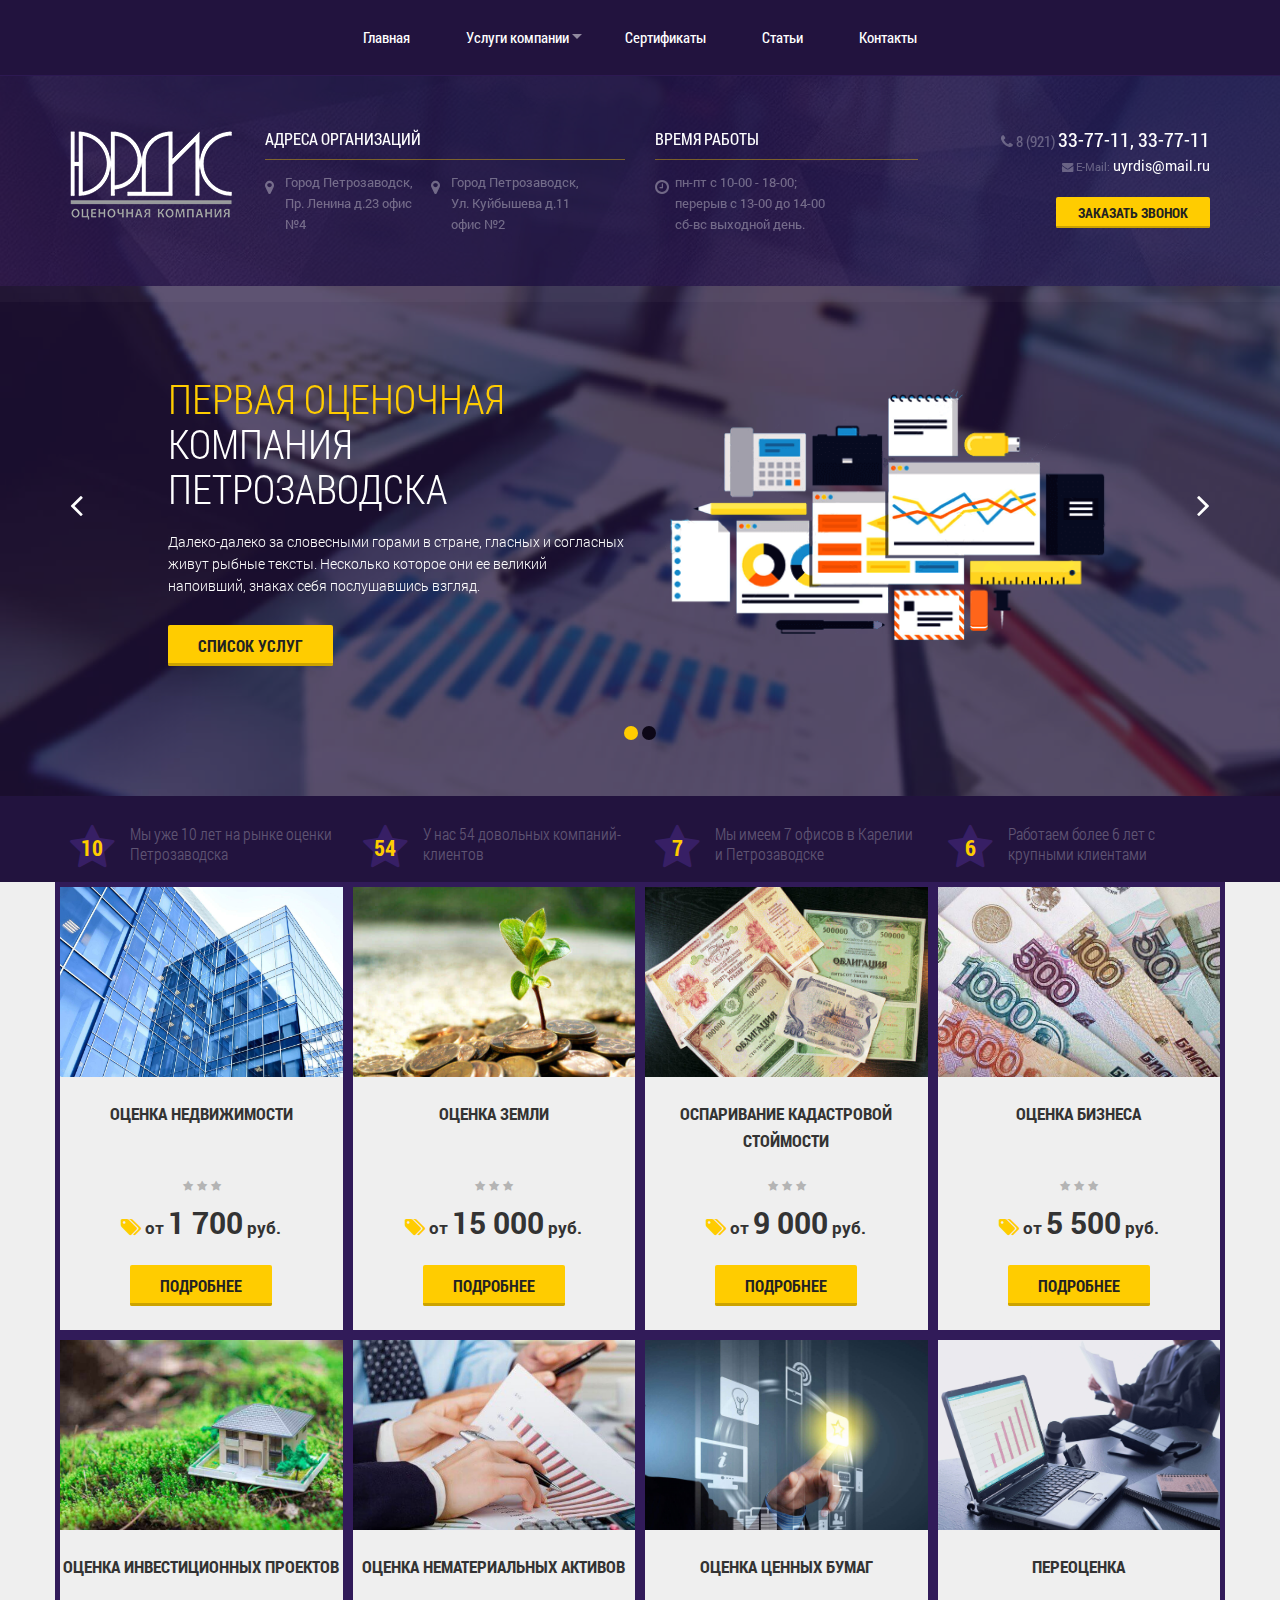
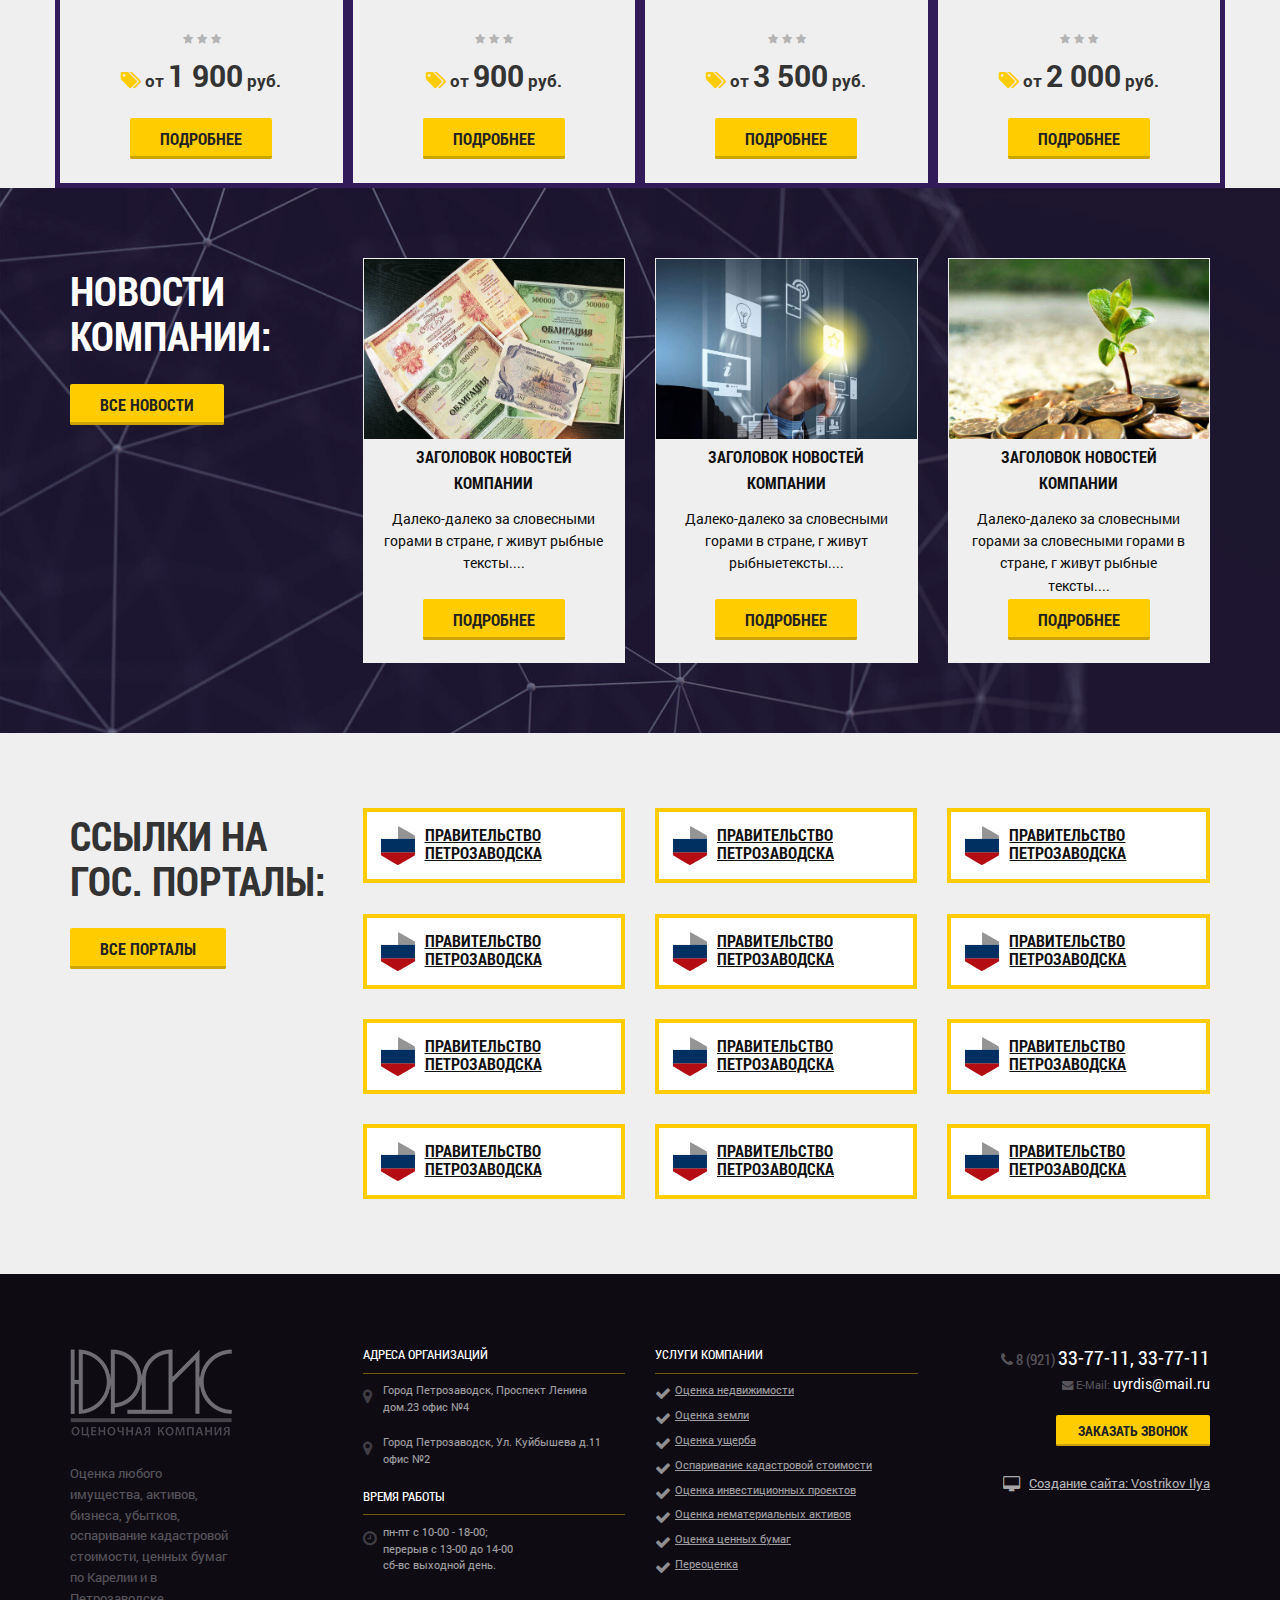
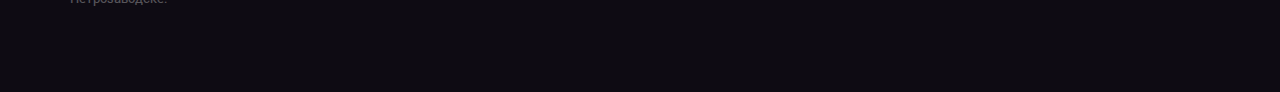
==== commit 25696d77: "compress img" ====
--- a/index.html
+++ b/index.html
@@ -18,7 +18,11 @@
 	<link rel="apple-touch-icon" sizes="114x114" href="img/favicon/apple-touch-icon-114x114.png">
 
 	<link rel="stylesheet" href="css/main.min.css">
-
+	<!-- Header Backgrounds -->
+	<style>
+		.top-pannel::before { background-image: url(img/top-pannel-bg.jpg) }
+		.preloader          { background-image: url(img/preloader.gif) }
+	</style>
 	<!-- Chrome, Firefox OS and Opera -->
 	<meta name="theme-color" content="#000">
 	<!-- Windows Phone -->
@@ -108,7 +112,7 @@
 								</div>
 								<div class="top-email hidden-xs"><span><i class="fa fa-envelope" aria-hidden="true"></i> E-Mail:</span> <a href="mailto:uyrdis@mail.ru">uyrdis@mail.ru</a></div>	
 								<div class="top-button">
-									<a href="#small-dialog" class="popup-with-move-anim button button-small" data-form="Верхняя форма">Заказать звонок</a>
+									<a href="#callback" class="popup-with-move-anim button button-small" data-form="Верхняя форма">Заказать звонок</a>
 								</div> 
 							</div>	
 						</div>
@@ -684,7 +688,7 @@
 								</div>
 								<div class="top-email"><span><i class="fa fa-envelope" aria-hidden="true"></i> E-Mail:</span> <a href="mailto:uyrdis@mail.ru">uyrdis@mail.ru</a></div>	
 								<div class="top-button">
-									<a href="#small-dialog" class="popup-with-move-anim button button-small" data-form="Верхняя форма">Заказать звонок</a>
+									<a href="#callback" class="popup-with-move-anim button button-small" data-form="Нижняя форма">Заказать звонок</a>
 								</div> 
 							</div>
 							<div class="developer top-pannel-box clearfix">
@@ -700,7 +704,7 @@
 <div class="hidden">
 	
 	<form>
-	 <div class="popup-form small-dialog zoom-anim-dialog" id="small-dialog">
+	 <div class="popup-form callback small-dialog zoom-anim-dialog" id="callback">
 
 	<input type="hidden" name="project_name" value="Юрдис">
 	<input type="hidden" name="admin_email" value="ilyavostrikov90@gmail.com">
@@ -717,7 +721,7 @@
 			<input type="text" name"Телефон" placeholder="Введите ваш телефон..." required>
 		</label>
 		<div class="text-center">
-		<button class="button">Отправить</button>
+		<button class="button-callback button">Отправить</button>
 		</div>
 		<input class="formname" type="hidden" name="Форма" value="Нижняя форма">
 		</div>
--- a/css/main.min.css
+++ b/css/main.min.css
@@ -1,4 +1,4 @@
-@charset "UTF-8";hr,img,legend{border:0}legend,td,th{padding:0}body,figure{margin:0}.mfp-arrow,.owl-carousel,.owl-carousel .owl-item,html{-webkit-tap-highlight-color:transparent}.invisible,.owl-carousel.owl-refresh .owl-item{visibility:hidden}.fa-fw,.fa-li,.mfp-container{text-align:center}@font-face{font-family:RobotoRegular;font-style:normal;font-weight:400;src:url(../fonts/RobotoRegular/RobotoRegular.eot?#iefix) format("embedded-opentype"),url(../fonts/RobotoRegular/RobotoRegular.woff) format("woff"),url(../fonts/RobotoRegular/RobotoRegular.ttf) format("truetype")}@font-face{font-family:RobotoCondensedBold;font-style:normal;font-weight:400;src:url(../fonts/RobotoCondensedBold/RobotoCondensedBold.eot?#iefix) format("embedded-opentype"),url(../fonts/RobotoCondensedBold/RobotoCondensedBold.woff) format("woff"),url(../fonts/RobotoCondensedBold/RobotoCondensedBold.ttf) format("truetype")}@font-face{font-family:RobotoCondensedLight;font-style:normal;font-weight:400;src:url(../fonts/RobotoCondensedLight/RobotoCondensedLight.eot?#iefix) format("embedded-opentype"),url(../fonts/RobotoCondensedLight/RobotoCondensedLight.woff) format("woff"),url(../fonts/RobotoCondensedLight/RobotoCondensedLight.ttf) format("truetype")}@font-face{font-family:RobotoCondensedRegular;font-style:normal;font-weight:400;src:url(../fonts/RobotoCondensedRegular/RobotoCondensedRegular.eot?#iefix) format("embedded-opentype"),url(../fonts/RobotoCondensedRegular/RobotoCondensedRegular.woff) format("woff"),url(../fonts/RobotoCondensedRegular/RobotoCondensedRegular.ttf) format("truetype")}@font-face{font-family:RobotoLight;font-style:normal;font-weight:400;src:url(../fonts/RobotoLight/RobotoLight.eot?#iefix) format("embedded-opentype"),url(../fonts/RobotoLight/RobotoLight.woff) format("woff"),url(../fonts/RobotoLight/RobotoLight.ttf) format("truetype")}@font-face{font-family:RobotoBold;font-style:normal;font-weight:400;src:url(../fonts/RobotoBold/RobotoBold.eot?#iefix) format("embedded-opentype"),url(../fonts/RobotoBold/RobotoBold.woff) format("woff"),url(../fonts/RobotoBold/RobotoBold.ttf) format("truetype")}html{font-family:sans-serif;-ms-text-size-adjust:100%;-webkit-text-size-adjust:100%}body{color:#333;background-color:#fff}article,aside,details,figcaption,figure,footer,header,hgroup,main,menu,nav,section,summary{display:block}audio,canvas,progress,video{display:inline-block;vertical-align:baseline}audio:not([controls]){display:none;height:0}[hidden],template{display:none}a{background-color:transparent;color:#337ab7;text-decoration:none}a:active,a:hover{outline:0}abbr[title]{border-bottom:1px dotted}dfn{font-style:italic}h1{font-size:2em;margin:.67em 0}mark{background:#ff0;color:#000}small{font-size:80%}sub,sup{font-size:75%;line-height:0;position:relative;vertical-align:baseline}sup{top:-.5em}sub{bottom:-.25em}img{vertical-align:middle}svg:not(:root){overflow:hidden}hr{-webkit-box-sizing:content-box;box-sizing:content-box;height:0}pre,textarea{overflow:auto}code,kbd,pre,samp{font-family:monospace,monospace;font-size:1em}button,input,optgroup,select,textarea{color:inherit;font:inherit;margin:0}button{overflow:visible}button,select{text-transform:none}button,html input[type=button],input[type=reset],input[type=submit]{-webkit-appearance:button;cursor:pointer}button[disabled],html input[disabled]{cursor:default}button::-moz-focus-inner,input::-moz-focus-inner{border:0;padding:0}input[type=checkbox],input[type=radio]{-webkit-box-sizing:border-box;box-sizing:border-box;padding:0}input[type=number]::-webkit-inner-spin-button,input[type=number]::-webkit-outer-spin-button{height:auto}input[type=search]{-webkit-appearance:textfield;-webkit-box-sizing:content-box;box-sizing:content-box}input[type=search]::-webkit-search-cancel-button,input[type=search]::-webkit-search-decoration{-webkit-appearance:none}fieldset{border:1px solid silver;margin:0 2px;padding:.35em .625em .75em}optgroup{font-weight:700}table{border-collapse:collapse;border-spacing:0}*,:after,:before{-webkit-box-sizing:border-box;box-sizing:border-box}html{font-size:10px}button,input,select,textarea{font-family:inherit;font-size:inherit;line-height:inherit}a:focus,a:hover{color:#23527c;text-decoration:underline}a:focus{outline:-webkit-focus-ring-color auto 5px;outline-offset:-2px}.container,.container-fluid{margin-right:auto;margin-left:auto}.img-rounded{-webkit-border-radius:6px;border-radius:6px}.img-thumbnail{padding:4px;line-height:1.42857143;background-color:#fff;border:1px solid #ddd;-webkit-border-radius:4px;border-radius:4px;-webkit-transition:all .2s ease-in-out;transition:all .2s ease-in-out;display:inline-block;max-width:100%;height:auto}.container,.container-fluid{padding-left:15px;padding-right:15px}.img-circle{-webkit-border-radius:50%;border-radius:50%}hr{margin-top:20px;margin-bottom:20px;border-top:1px solid #eee}[role=button]{cursor:pointer}@media (min-width:768px){.container{width:750px}}@media (min-width:992px){.container{width:970px}}@media (min-width:1200px){.container{width:1170px}}.row{margin-left:-15px;margin-right:-15px}.col-lg-1,.col-lg-10,.col-lg-11,.col-lg-12,.col-lg-2,.col-lg-3,.col-lg-4,.col-lg-5,.col-lg-6,.col-lg-7,.col-lg-8,.col-lg-9,.col-md-1,.col-md-10,.col-md-11,.col-md-12,.col-md-2,.col-md-3,.col-md-4,.col-md-5,.col-md-6,.col-md-7,.col-md-8,.col-md-9,.col-sm-1,.col-sm-10,.col-sm-11,.col-sm-12,.col-sm-2,.col-sm-3,.col-sm-4,.col-sm-5,.col-sm-6,.col-sm-7,.col-sm-8,.col-sm-9,.col-xs-1,.col-xs-10,.col-xs-11,.col-xs-12,.col-xs-2,.col-xs-3,.col-xs-4,.col-xs-5,.col-xs-6,.col-xs-7,.col-xs-8,.col-xs-9{position:relative;min-height:1px;padding-left:15px;padding-right:15px}.col-xs-1,.col-xs-10,.col-xs-11,.col-xs-12,.col-xs-2,.col-xs-3,.col-xs-4,.col-xs-5,.col-xs-6,.col-xs-7,.col-xs-8,.col-xs-9{float:left}.col-xs-12{width:100%}.col-xs-11{width:91.66666667%}.col-xs-10{width:83.33333333%}.col-xs-9{width:75%}.col-xs-8{width:66.66666667%}.col-xs-7{width:58.33333333%}.col-xs-6{width:50%}.col-xs-5{width:41.66666667%}.col-xs-4{width:33.33333333%}.col-xs-3{width:25%}.col-xs-2{width:16.66666667%}.col-xs-1{width:8.33333333%}.col-xs-pull-12{right:100%}.col-xs-pull-11{right:91.66666667%}.col-xs-pull-10{right:83.33333333%}.col-xs-pull-9{right:75%}.col-xs-pull-8{right:66.66666667%}.col-xs-pull-7{right:58.33333333%}.col-xs-pull-6{right:50%}.col-xs-pull-5{right:41.66666667%}.col-xs-pull-4{right:33.33333333%}.col-xs-pull-3{right:25%}.col-xs-pull-2{right:16.66666667%}.col-xs-pull-1{right:8.33333333%}.col-xs-pull-0{right:auto}.col-xs-push-12{left:100%}.col-xs-push-11{left:91.66666667%}.col-xs-push-10{left:83.33333333%}.col-xs-push-9{left:75%}.col-xs-push-8{left:66.66666667%}.col-xs-push-7{left:58.33333333%}.col-xs-push-6{left:50%}.col-xs-push-5{left:41.66666667%}.col-xs-push-4{left:33.33333333%}.col-xs-push-3{left:25%}.col-xs-push-2{left:16.66666667%}.col-xs-push-1{left:8.33333333%}.col-xs-push-0{left:auto}.col-xs-offset-12{margin-left:100%}.col-xs-offset-11{margin-left:91.66666667%}.col-xs-offset-10{margin-left:83.33333333%}.col-xs-offset-9{margin-left:75%}.col-xs-offset-8{margin-left:66.66666667%}.col-xs-offset-7{margin-left:58.33333333%}.col-xs-offset-6{margin-left:50%}.col-xs-offset-5{margin-left:41.66666667%}.col-xs-offset-4{margin-left:33.33333333%}.col-xs-offset-3{margin-left:25%}.col-xs-offset-2{margin-left:16.66666667%}.col-xs-offset-1{margin-left:8.33333333%}.col-xs-offset-0{margin-left:0}@media (min-width:768px){.col-sm-1,.col-sm-10,.col-sm-11,.col-sm-12,.col-sm-2,.col-sm-3,.col-sm-4,.col-sm-5,.col-sm-6,.col-sm-7,.col-sm-8,.col-sm-9{float:left}.col-sm-12{width:100%}.col-sm-11{width:91.66666667%}.col-sm-10{width:83.33333333%}.col-sm-9{width:75%}.col-sm-8{width:66.66666667%}.col-sm-7{width:58.33333333%}.col-sm-6{width:50%}.col-sm-5{width:41.66666667%}.col-sm-4{width:33.33333333%}.col-sm-3{width:25%}.col-sm-2{width:16.66666667%}.col-sm-1{width:8.33333333%}.col-sm-pull-12{right:100%}.col-sm-pull-11{right:91.66666667%}.col-sm-pull-10{right:83.33333333%}.col-sm-pull-9{right:75%}.col-sm-pull-8{right:66.66666667%}.col-sm-pull-7{right:58.33333333%}.col-sm-pull-6{right:50%}.col-sm-pull-5{right:41.66666667%}.col-sm-pull-4{right:33.33333333%}.col-sm-pull-3{right:25%}.col-sm-pull-2{right:16.66666667%}.col-sm-pull-1{right:8.33333333%}.col-sm-pull-0{right:auto}.col-sm-push-12{left:100%}.col-sm-push-11{left:91.66666667%}.col-sm-push-10{left:83.33333333%}.col-sm-push-9{left:75%}.col-sm-push-8{left:66.66666667%}.col-sm-push-7{left:58.33333333%}.col-sm-push-6{left:50%}.col-sm-push-5{left:41.66666667%}.col-sm-push-4{left:33.33333333%}.col-sm-push-3{left:25%}.col-sm-push-2{left:16.66666667%}.col-sm-push-1{left:8.33333333%}.col-sm-push-0{left:auto}.col-sm-offset-12{margin-left:100%}.col-sm-offset-11{margin-left:91.66666667%}.col-sm-offset-10{margin-left:83.33333333%}.col-sm-offset-9{margin-left:75%}.col-sm-offset-8{margin-left:66.66666667%}.col-sm-offset-7{margin-left:58.33333333%}.col-sm-offset-6{margin-left:50%}.col-sm-offset-5{margin-left:41.66666667%}.col-sm-offset-4{margin-left:33.33333333%}.col-sm-offset-3{margin-left:25%}.col-sm-offset-2{margin-left:16.66666667%}.col-sm-offset-1{margin-left:8.33333333%}.col-sm-offset-0{margin-left:0}}@media (min-width:992px){.col-md-1,.col-md-10,.col-md-11,.col-md-12,.col-md-2,.col-md-3,.col-md-4,.col-md-5,.col-md-6,.col-md-7,.col-md-8,.col-md-9{float:left}.col-md-12{width:100%}.col-md-11{width:91.66666667%}.col-md-10{width:83.33333333%}.col-md-9{width:75%}.col-md-8{width:66.66666667%}.col-md-7{width:58.33333333%}.col-md-6{width:50%}.col-md-5{width:41.66666667%}.col-md-4{width:33.33333333%}.col-md-3{width:25%}.col-md-2{width:16.66666667%}.col-md-1{width:8.33333333%}.col-md-pull-12{right:100%}.col-md-pull-11{right:91.66666667%}.col-md-pull-10{right:83.33333333%}.col-md-pull-9{right:75%}.col-md-pull-8{right:66.66666667%}.col-md-pull-7{right:58.33333333%}.col-md-pull-6{right:50%}.col-md-pull-5{right:41.66666667%}.col-md-pull-4{right:33.33333333%}.col-md-pull-3{right:25%}.col-md-pull-2{right:16.66666667%}.col-md-pull-1{right:8.33333333%}.col-md-pull-0{right:auto}.col-md-push-12{left:100%}.col-md-push-11{left:91.66666667%}.col-md-push-10{left:83.33333333%}.col-md-push-9{left:75%}.col-md-push-8{left:66.66666667%}.col-md-push-7{left:58.33333333%}.col-md-push-6{left:50%}.col-md-push-5{left:41.66666667%}.col-md-push-4{left:33.33333333%}.col-md-push-3{left:25%}.col-md-push-2{left:16.66666667%}.col-md-push-1{left:8.33333333%}.col-md-push-0{left:auto}.col-md-offset-12{margin-left:100%}.col-md-offset-11{margin-left:91.66666667%}.col-md-offset-10{margin-left:83.33333333%}.col-md-offset-9{margin-left:75%}.col-md-offset-8{margin-left:66.66666667%}.col-md-offset-7{margin-left:58.33333333%}.col-md-offset-6{margin-left:50%}.col-md-offset-5{margin-left:41.66666667%}.col-md-offset-4{margin-left:33.33333333%}.col-md-offset-3{margin-left:25%}.col-md-offset-2{margin-left:16.66666667%}.col-md-offset-1{margin-left:8.33333333%}.col-md-offset-0{margin-left:0}}@media (min-width:1200px){.col-lg-1,.col-lg-10,.col-lg-11,.col-lg-12,.col-lg-2,.col-lg-3,.col-lg-4,.col-lg-5,.col-lg-6,.col-lg-7,.col-lg-8,.col-lg-9{float:left}.col-lg-12{width:100%}.col-lg-11{width:91.66666667%}.col-lg-10{width:83.33333333%}.col-lg-9{width:75%}.col-lg-8{width:66.66666667%}.col-lg-7{width:58.33333333%}.col-lg-6{width:50%}.col-lg-5{width:41.66666667%}.col-lg-4{width:33.33333333%}.col-lg-3{width:25%}.col-lg-2{width:16.66666667%}.col-lg-1{width:8.33333333%}.col-lg-pull-12{right:100%}.col-lg-pull-11{right:91.66666667%}.col-lg-pull-10{right:83.33333333%}.col-lg-pull-9{right:75%}.col-lg-pull-8{right:66.66666667%}.col-lg-pull-7{right:58.33333333%}.col-lg-pull-6{right:50%}.col-lg-pull-5{right:41.66666667%}.col-lg-pull-4{right:33.33333333%}.col-lg-pull-3{right:25%}.col-lg-pull-2{right:16.66666667%}.col-lg-pull-1{right:8.33333333%}.col-lg-pull-0{right:auto}.col-lg-push-12{left:100%}.col-lg-push-11{left:91.66666667%}.col-lg-push-10{left:83.33333333%}.col-lg-push-9{left:75%}.col-lg-push-8{left:66.66666667%}.col-lg-push-7{left:58.33333333%}.col-lg-push-6{left:50%}.col-lg-push-5{left:41.66666667%}.col-lg-push-4{left:33.33333333%}.col-lg-push-3{left:25%}.col-lg-push-2{left:16.66666667%}.col-lg-push-1{left:8.33333333%}.col-lg-push-0{left:auto}.col-lg-offset-12{margin-left:100%}.col-lg-offset-11{margin-left:91.66666667%}.col-lg-offset-10{margin-left:83.33333333%}.col-lg-offset-9{margin-left:75%}.col-lg-offset-8{margin-left:66.66666667%}.col-lg-offset-7{margin-left:58.33333333%}.col-lg-offset-6{margin-left:50%}.col-lg-offset-5{margin-left:41.66666667%}.col-lg-offset-4{margin-left:33.33333333%}.col-lg-offset-3{margin-left:25%}.col-lg-offset-2{margin-left:16.66666667%}.col-lg-offset-1{margin-left:8.33333333%}.col-lg-offset-0{margin-left:0}}.clearfix:after,.clearfix:before,.container-fluid:after,.container-fluid:before,.container:after,.container:before,.row:after,.row:before{content:" ";display:table}.clearfix:after,.container-fluid:after,.container:after,.row:after{clear:both}.center-block{display:block;margin-left:auto;margin-right:auto}.pull-right{float:right!important}.pull-left{float:left!important}.hide{display:none!important}.show{display:block!important}.hidden,.visible-lg,.visible-lg-block,.visible-lg-inline,.visible-lg-inline-block,.visible-md,.visible-md-block,.visible-md-inline,.visible-md-inline-block,.visible-sm,.visible-sm-block,.visible-sm-inline,.visible-sm-inline-block,.visible-xs,.visible-xs-block,.visible-xs-inline,.visible-xs-inline-block{display:none!important}.text-hide{font:0/0 a;color:transparent;text-shadow:none;background-color:transparent;border:0}.affix{position:fixed}@-ms-viewport{width:device-width}@media (max-width:767px){.visible-xs{display:block!important}table.visible-xs{display:table!important}tr.visible-xs{display:table-row!important}td.visible-xs,th.visible-xs{display:table-cell!important}.visible-xs-block{display:block!important}.visible-xs-inline{display:inline!important}.visible-xs-inline-block{display:inline-block!important}}@media (min-width:768px) and (max-width:991px){.visible-sm{display:block!important}table.visible-sm{display:table!important}tr.visible-sm{display:table-row!important}td.visible-sm,th.visible-sm{display:table-cell!important}.visible-sm-block{display:block!important}.visible-sm-inline{display:inline!important}.visible-sm-inline-block{display:inline-block!important}}@media (min-width:992px) and (max-width:1199px){.visible-md{display:block!important}table.visible-md{display:table!important}tr.visible-md{display:table-row!important}td.visible-md,th.visible-md{display:table-cell!important}.visible-md-block{display:block!important}.visible-md-inline{display:inline!important}.visible-md-inline-block{display:inline-block!important}}@media (min-width:1200px){.visible-lg{display:block!important}table.visible-lg{display:table!important}tr.visible-lg{display:table-row!important}td.visible-lg,th.visible-lg{display:table-cell!important}.visible-lg-block{display:block!important}.visible-lg-inline{display:inline!important}.visible-lg-inline-block{display:inline-block!important}.hidden-lg{display:none!important}}@media (max-width:767px){.hidden-xs{display:none!important}}@media (min-width:768px) and (max-width:991px){.hidden-sm{display:none!important}}@media (min-width:992px) and (max-width:1199px){.hidden-md{display:none!important}}.visible-print{display:none!important}@media print{.visible-print{display:block!important}table.visible-print{display:table!important}tr.visible-print{display:table-row!important}td.visible-print,th.visible-print{display:table-cell!important}}.visible-print-block{display:none!important}@media print{.visible-print-block{display:block!important}}.visible-print-inline{display:none!important}@media print{.visible-print-inline{display:inline!important}}.visible-print-inline-block{display:none!important}@media print{.visible-print-inline-block{display:inline-block!important}.hidden-print{display:none!important}}.owl-carousel,.owl-carousel .owl-item{position:relative}.owl-carousel{display:none;width:100%;z-index:1}.owl-carousel .owl-stage{position:relative;-ms-touch-action:pan-Y}.owl-carousel .owl-stage:after{content:".";display:block;clear:both;visibility:hidden;line-height:0;height:0}.owl-carousel .owl-stage-outer{position:relative;overflow:hidden;-webkit-transform:translate3d(0,0,0)}.owl-carousel .owl-item{min-height:1px;float:left;-webkit-backface-visibility:hidden;-webkit-touch-callout:none}.owl-carousel .owl-item img{display:block;width:100%;-webkit-transform-style:preserve-3d}.owl-carousel .owl-dots.disabled,.owl-carousel .owl-nav.disabled{display:none}.no-js .owl-carousel,.owl-carousel.owl-loaded{display:block}.owl-carousel .owl-dot,.owl-carousel .owl-nav .owl-next,.owl-carousel .owl-nav .owl-prev{cursor:pointer;cursor:hand;-webkit-user-select:none;-moz-user-select:none;-ms-user-select:none;user-select:none}.owl-carousel.owl-loading{opacity:0;display:block}.owl-carousel.owl-hidden{opacity:0}.owl-carousel.owl-drag .owl-item{-webkit-user-select:none;-moz-user-select:none;-ms-user-select:none;user-select:none}.owl-carousel.owl-grab{cursor:move;cursor:-webkit-grab;cursor:grab}.owl-carousel.owl-rtl{direction:rtl}.owl-carousel.owl-rtl .owl-item{float:right}.owl-carousel .animated{-webkit-animation-duration:1s;animation-duration:1s;-webkit-animation-fill-mode:both;animation-fill-mode:both}.owl-carousel .owl-animated-in{z-index:0}.owl-carousel .owl-animated-out{z-index:1}.owl-carousel .fadeOut{-webkit-animation-name:fadeOut;animation-name:fadeOut}.owl-height{-webkit-transition:height .5s ease-in-out;transition:height .5s ease-in-out}.owl-carousel .owl-item .owl-lazy{opacity:0;-webkit-transition:opacity .4s ease;transition:opacity .4s ease}.owl-carousel .owl-item img.owl-lazy{-webkit-transform-style:preserve-3d;transform-style:preserve-3d}.owl-carousel .owl-video-wrapper{position:relative;height:100%;background:#000}.owl-carousel .owl-video-play-icon{position:absolute;height:80px;width:80px;left:50%;top:50%;margin-left:-40px;margin-top:-40px;background:url(owl.video.play.png) no-repeat;cursor:pointer;z-index:1;-webkit-backface-visibility:hidden;-webkit-transition:-webkit-transform .1s ease;transition:transform .1s ease;transition:transform .1s ease,-webkit-transform .1s ease}.owl-carousel .owl-video-play-icon:hover{-webkit-transform:scale(1.3,1.3);-ms-transform:scale(1.3,1.3);transform:scale(1.3,1.3)}.owl-carousel .owl-video-playing .owl-video-play-icon,.owl-carousel .owl-video-playing .owl-video-tn{display:none}.fa,.fa-stack{display:inline-block}.owl-carousel .owl-video-tn{opacity:0;height:100%;background-position:center center;background-repeat:no-repeat;background-size:contain;-webkit-transition:opacity .4s ease;transition:opacity .4s ease}.owl-carousel .owl-video-frame{position:relative;z-index:1;height:100%;width:100%}.animated{-webkit-animation-duration:1s;animation-duration:1s;-webkit-animation-fill-mode:both;animation-fill-mode:both}.animated.infinite{-webkit-animation-iteration-count:infinite;animation-iteration-count:infinite}.animated.hinge{-webkit-animation-duration:2s;animation-duration:2s}@-webkit-keyframes bounce{0%,100%,20%,53%,80%{-webkit-transition-timing-function:cubic-bezier(.215,.61,.355,1);transition-timing-function:cubic-bezier(.215,.61,.355,1);-webkit-transform:translate3d(0,0,0);transform:translate3d(0,0,0)}40%,43%{-webkit-transition-timing-function:cubic-bezier(.755,.05,.855,.06);transition-timing-function:cubic-bezier(.755,.05,.855,.06);-webkit-transform:translate3d(0,-30px,0);transform:translate3d(0,-30px,0)}70%{-webkit-transition-timing-function:cubic-bezier(.755,.05,.855,.06);transition-timing-function:cubic-bezier(.755,.05,.855,.06);-webkit-transform:translate3d(0,-15px,0);transform:translate3d(0,-15px,0)}90%{-webkit-transform:translate3d(0,-4px,0);transform:translate3d(0,-4px,0)}}@keyframes bounce{0%,100%,20%,53%,80%{-webkit-transition-timing-function:cubic-bezier(.215,.61,.355,1);transition-timing-function:cubic-bezier(.215,.61,.355,1);-webkit-transform:translate3d(0,0,0);-ms-transform:translate3d(0,0,0);transform:translate3d(0,0,0)}40%,43%{-webkit-transition-timing-function:cubic-bezier(.755,.05,.855,.06);transition-timing-function:cubic-bezier(.755,.05,.855,.06);-webkit-transform:translate3d(0,-30px,0);-ms-transform:translate3d(0,-30px,0);transform:translate3d(0,-30px,0)}70%{-webkit-transition-timing-function:cubic-bezier(.755,.05,.855,.06);transition-timing-function:cubic-bezier(.755,.05,.855,.06);-webkit-transform:translate3d(0,-15px,0);-ms-transform:translate3d(0,-15px,0);transform:translate3d(0,-15px,0)}90%{-webkit-transform:translate3d(0,-4px,0);-ms-transform:translate3d(0,-4px,0);transform:translate3d(0,-4px,0)}}.bounce{-webkit-animation-name:bounce;animation-name:bounce;-webkit-transform-origin:center bottom;-ms-transform-origin:center bottom;transform-origin:center bottom}@-webkit-keyframes flash{0%,100%,50%{opacity:1}25%,75%{opacity:0}}@keyframes flash{0%,100%,50%{opacity:1}25%,75%{opacity:0}}.flash{-webkit-animation-name:flash;animation-name:flash}@-webkit-keyframes pulse{0%,100%{-webkit-transform:scale3d(1,1,1);transform:scale3d(1,1,1)}50%{-webkit-transform:scale3d(1.05,1.05,1.05);transform:scale3d(1.05,1.05,1.05)}}@keyframes pulse{0%,100%{-webkit-transform:scale3d(1,1,1);-ms-transform:scale3d(1,1,1);transform:scale3d(1,1,1)}50%{-webkit-transform:scale3d(1.05,1.05,1.05);-ms-transform:scale3d(1.05,1.05,1.05);transform:scale3d(1.05,1.05,1.05)}}.pulse{-webkit-animation-name:pulse;animation-name:pulse}@-webkit-keyframes rubberBand{0%,100%{-webkit-transform:scale3d(1,1,1);transform:scale3d(1,1,1)}30%{-webkit-transform:scale3d(1.25,.75,1);transform:scale3d(1.25,.75,1)}40%{-webkit-transform:scale3d(.75,1.25,1);transform:scale3d(.75,1.25,1)}50%{-webkit-transform:scale3d(1.15,.85,1);transform:scale3d(1.15,.85,1)}65%{-webkit-transform:scale3d(.95,1.05,1);transform:scale3d(.95,1.05,1)}75%{-webkit-transform:scale3d(1.05,.95,1);transform:scale3d(1.05,.95,1)}}@keyframes rubberBand{0%,100%{-webkit-transform:scale3d(1,1,1);-ms-transform:scale3d(1,1,1);transform:scale3d(1,1,1)}30%{-webkit-transform:scale3d(1.25,.75,1);-ms-transform:scale3d(1.25,.75,1);transform:scale3d(1.25,.75,1)}40%{-webkit-transform:scale3d(.75,1.25,1);-ms-transform:scale3d(.75,1.25,1);transform:scale3d(.75,1.25,1)}50%{-webkit-transform:scale3d(1.15,.85,1);-ms-transform:scale3d(1.15,.85,1);transform:scale3d(1.15,.85,1)}65%{-webkit-transform:scale3d(.95,1.05,1);-ms-transform:scale3d(.95,1.05,1);transform:scale3d(.95,1.05,1)}75%{-webkit-transform:scale3d(1.05,.95,1);-ms-transform:scale3d(1.05,.95,1);transform:scale3d(1.05,.95,1)}}.rubberBand{-webkit-animation-name:rubberBand;animation-name:rubberBand}@-webkit-keyframes shake{0%,100%{-webkit-transform:translate3d(0,0,0);transform:translate3d(0,0,0)}10%,30%,50%,70%,90%{-webkit-transform:translate3d(-10px,0,0);transform:translate3d(-10px,0,0)}20%,40%,60%,80%{-webkit-transform:translate3d(10px,0,0);transform:translate3d(10px,0,0)}}@keyframes shake{0%,100%{-webkit-transform:translate3d(0,0,0);-ms-transform:translate3d(0,0,0);transform:translate3d(0,0,0)}10%,30%,50%,70%,90%{-webkit-transform:translate3d(-10px,0,0);-ms-transform:translate3d(-10px,0,0);transform:translate3d(-10px,0,0)}20%,40%,60%,80%{-webkit-transform:translate3d(10px,0,0);-ms-transform:translate3d(10px,0,0);transform:translate3d(10px,0,0)}}.shake{-webkit-animation-name:shake;animation-name:shake}@-webkit-keyframes swing{20%{-webkit-transform:rotate3d(0,0,1,15deg);transform:rotate3d(0,0,1,15deg)}40%{-webkit-transform:rotate3d(0,0,1,-10deg);transform:rotate3d(0,0,1,-10deg)}60%{-webkit-transform:rotate3d(0,0,1,5deg);transform:rotate3d(0,0,1,5deg)}80%{-webkit-transform:rotate3d(0,0,1,-5deg);transform:rotate3d(0,0,1,-5deg)}100%{-webkit-transform:rotate3d(0,0,1,0deg);transform:rotate3d(0,0,1,0deg)}}@keyframes swing{20%{-webkit-transform:rotate3d(0,0,1,15deg);-ms-transform:rotate3d(0,0,1,15deg);transform:rotate3d(0,0,1,15deg)}40%{-webkit-transform:rotate3d(0,0,1,-10deg);-ms-transform:rotate3d(0,0,1,-10deg);transform:rotate3d(0,0,1,-10deg)}60%{-webkit-transform:rotate3d(0,0,1,5deg);-ms-transform:rotate3d(0,0,1,5deg);transform:rotate3d(0,0,1,5deg)}80%{-webkit-transform:rotate3d(0,0,1,-5deg);-ms-transform:rotate3d(0,0,1,-5deg);transform:rotate3d(0,0,1,-5deg)}100%{-webkit-transform:rotate3d(0,0,1,0deg);-ms-transform:rotate3d(0,0,1,0deg);transform:rotate3d(0,0,1,0deg)}}.swing{-webkit-transform-origin:top center;-ms-transform-origin:top center;transform-origin:top center;-webkit-animation-name:swing;animation-name:swing}@-webkit-keyframes tada{0%,100%{-webkit-transform:scale3d(1,1,1);transform:scale3d(1,1,1)}10%,20%{-webkit-transform:scale3d(.9,.9,.9) rotate3d(0,0,1,-3deg);transform:scale3d(.9,.9,.9) rotate3d(0,0,1,-3deg)}30%,50%,70%,90%{-webkit-transform:scale3d(1.1,1.1,1.1) rotate3d(0,0,1,3deg);transform:scale3d(1.1,1.1,1.1) rotate3d(0,0,1,3deg)}40%,60%,80%{-webkit-transform:scale3d(1.1,1.1,1.1) rotate3d(0,0,1,-3deg);transform:scale3d(1.1,1.1,1.1) rotate3d(0,0,1,-3deg)}}@keyframes tada{0%,100%{-webkit-transform:scale3d(1,1,1);-ms-transform:scale3d(1,1,1);transform:scale3d(1,1,1)}10%,20%{-webkit-transform:scale3d(.9,.9,.9) rotate3d(0,0,1,-3deg);-ms-transform:scale3d(.9,.9,.9) rotate3d(0,0,1,-3deg);transform:scale3d(.9,.9,.9) rotate3d(0,0,1,-3deg)}30%,50%,70%,90%{-webkit-transform:scale3d(1.1,1.1,1.1) rotate3d(0,0,1,3deg);-ms-transform:scale3d(1.1,1.1,1.1) rotate3d(0,0,1,3deg);transform:scale3d(1.1,1.1,1.1) rotate3d(0,0,1,3deg)}40%,60%,80%{-webkit-transform:scale3d(1.1,1.1,1.1) rotate3d(0,0,1,-3deg);-ms-transform:scale3d(1.1,1.1,1.1) rotate3d(0,0,1,-3deg);transform:scale3d(1.1,1.1,1.1) rotate3d(0,0,1,-3deg)}}.tada{-webkit-animation-name:tada;animation-name:tada}@-webkit-keyframes wobble{0%,100%{-webkit-transform:none;transform:none}15%{-webkit-transform:translate3d(-25%,0,0) rotate3d(0,0,1,-5deg);transform:translate3d(-25%,0,0) rotate3d(0,0,1,-5deg)}30%{-webkit-transform:translate3d(20%,0,0) rotate3d(0,0,1,3deg);transform:translate3d(20%,0,0) rotate3d(0,0,1,3deg)}45%{-webkit-transform:translate3d(-15%,0,0) rotate3d(0,0,1,-3deg);transform:translate3d(-15%,0,0) rotate3d(0,0,1,-3deg)}60%{-webkit-transform:translate3d(10%,0,0) rotate3d(0,0,1,2deg);transform:translate3d(10%,0,0) rotate3d(0,0,1,2deg)}75%{-webkit-transform:translate3d(-5%,0,0) rotate3d(0,0,1,-1deg);transform:translate3d(-5%,0,0) rotate3d(0,0,1,-1deg)}}@keyframes wobble{0%,100%{-webkit-transform:none;-ms-transform:none;transform:none}15%{-webkit-transform:translate3d(-25%,0,0) rotate3d(0,0,1,-5deg);-ms-transform:translate3d(-25%,0,0) rotate3d(0,0,1,-5deg);transform:translate3d(-25%,0,0) rotate3d(0,0,1,-5deg)}30%{-webkit-transform:translate3d(20%,0,0) rotate3d(0,0,1,3deg);-ms-transform:translate3d(20%,0,0) rotate3d(0,0,1,3deg);transform:translate3d(20%,0,0) rotate3d(0,0,1,3deg)}45%{-webkit-transform:translate3d(-15%,0,0) rotate3d(0,0,1,-3deg);-ms-transform:translate3d(-15%,0,0) rotate3d(0,0,1,-3deg);transform:translate3d(-15%,0,0) rotate3d(0,0,1,-3deg)}60%{-webkit-transform:translate3d(10%,0,0) rotate3d(0,0,1,2deg);-ms-transform:translate3d(10%,0,0) rotate3d(0,0,1,2deg);transform:translate3d(10%,0,0) rotate3d(0,0,1,2deg)}75%{-webkit-transform:translate3d(-5%,0,0) rotate3d(0,0,1,-1deg);-ms-transform:translate3d(-5%,0,0) rotate3d(0,0,1,-1deg);transform:translate3d(-5%,0,0) rotate3d(0,0,1,-1deg)}}.wobble{-webkit-animation-name:wobble;animation-name:wobble}@-webkit-keyframes bounceIn{0%,100%,20%,40%,60%,80%{-webkit-transition-timing-function:cubic-bezier(.215,.61,.355,1);transition-timing-function:cubic-bezier(.215,.61,.355,1)}0%{opacity:0;-webkit-transform:scale3d(.3,.3,.3);transform:scale3d(.3,.3,.3)}20%{-webkit-transform:scale3d(1.1,1.1,1.1);transform:scale3d(1.1,1.1,1.1)}40%{-webkit-transform:scale3d(.9,.9,.9);transform:scale3d(.9,.9,.9)}60%{opacity:1;-webkit-transform:scale3d(1.03,1.03,1.03);transform:scale3d(1.03,1.03,1.03)}80%{-webkit-transform:scale3d(.97,.97,.97);transform:scale3d(.97,.97,.97)}100%{opacity:1;-webkit-transform:scale3d(1,1,1);transform:scale3d(1,1,1)}}@keyframes bounceIn{0%,100%,20%,40%,60%,80%{-webkit-transition-timing-function:cubic-bezier(.215,.61,.355,1);transition-timing-function:cubic-bezier(.215,.61,.355,1)}0%{opacity:0;-webkit-transform:scale3d(.3,.3,.3);-ms-transform:scale3d(.3,.3,.3);transform:scale3d(.3,.3,.3)}20%{-webkit-transform:scale3d(1.1,1.1,1.1);-ms-transform:scale3d(1.1,1.1,1.1);transform:scale3d(1.1,1.1,1.1)}40%{-webkit-transform:scale3d(.9,.9,.9);-ms-transform:scale3d(.9,.9,.9);transform:scale3d(.9,.9,.9)}60%{opacity:1;-webkit-transform:scale3d(1.03,1.03,1.03);-ms-transform:scale3d(1.03,1.03,1.03);transform:scale3d(1.03,1.03,1.03)}80%{-webkit-transform:scale3d(.97,.97,.97);-ms-transform:scale3d(.97,.97,.97);transform:scale3d(.97,.97,.97)}100%{opacity:1;-webkit-transform:scale3d(1,1,1);-ms-transform:scale3d(1,1,1);transform:scale3d(1,1,1)}}.bounceIn{-webkit-animation-name:bounceIn;animation-name:bounceIn;-webkit-animation-duration:.75s;animation-duration:.75s}.bounceOut,.flipOutX{-webkit-animation-duration:.75s}@-webkit-keyframes bounceInDown{0%,100%,60%,75%,90%{-webkit-transition-timing-function:cubic-bezier(.215,.61,.355,1);transition-timing-function:cubic-bezier(.215,.61,.355,1)}0%{opacity:0;-webkit-transform:translate3d(0,-3000px,0);transform:translate3d(0,-3000px,0)}60%{opacity:1;-webkit-transform:translate3d(0,25px,0);transform:translate3d(0,25px,0)}75%{-webkit-transform:translate3d(0,-10px,0);transform:translate3d(0,-10px,0)}90%{-webkit-transform:translate3d(0,5px,0);transform:translate3d(0,5px,0)}100%{-webkit-transform:none;transform:none}}@keyframes bounceInDown{0%,100%,60%,75%,90%{-webkit-transition-timing-function:cubic-bezier(.215,.61,.355,1);transition-timing-function:cubic-bezier(.215,.61,.355,1)}0%{opacity:0;-webkit-transform:translate3d(0,-3000px,0);-ms-transform:translate3d(0,-3000px,0);transform:translate3d(0,-3000px,0)}60%{opacity:1;-webkit-transform:translate3d(0,25px,0);-ms-transform:translate3d(0,25px,0);transform:translate3d(0,25px,0)}75%{-webkit-transform:translate3d(0,-10px,0);-ms-transform:translate3d(0,-10px,0);transform:translate3d(0,-10px,0)}90%{-webkit-transform:translate3d(0,5px,0);-ms-transform:translate3d(0,5px,0);transform:translate3d(0,5px,0)}100%{-webkit-transform:none;-ms-transform:none;transform:none}}.bounceInDown{-webkit-animation-name:bounceInDown;animation-name:bounceInDown}@-webkit-keyframes bounceInLeft{0%,100%,60%,75%,90%{-webkit-transition-timing-function:cubic-bezier(.215,.61,.355,1);transition-timing-function:cubic-bezier(.215,.61,.355,1)}0%{opacity:0;-webkit-transform:translate3d(-3000px,0,0);transform:translate3d(-3000px,0,0)}60%{opacity:1;-webkit-transform:translate3d(25px,0,0);transform:translate3d(25px,0,0)}75%{-webkit-transform:translate3d(-10px,0,0);transform:translate3d(-10px,0,0)}90%{-webkit-transform:translate3d(5px,0,0);transform:translate3d(5px,0,0)}100%{-webkit-transform:none;transform:none}}@keyframes bounceInLeft{0%,100%,60%,75%,90%{-webkit-transition-timing-function:cubic-bezier(.215,.61,.355,1);transition-timing-function:cubic-bezier(.215,.61,.355,1)}0%{opacity:0;-webkit-transform:translate3d(-3000px,0,0);-ms-transform:translate3d(-3000px,0,0);transform:translate3d(-3000px,0,0)}60%{opacity:1;-webkit-transform:translate3d(25px,0,0);-ms-transform:translate3d(25px,0,0);transform:translate3d(25px,0,0)}75%{-webkit-transform:translate3d(-10px,0,0);-ms-transform:translate3d(-10px,0,0);transform:translate3d(-10px,0,0)}90%{-webkit-transform:translate3d(5px,0,0);-ms-transform:translate3d(5px,0,0);transform:translate3d(5px,0,0)}100%{-webkit-transform:none;-ms-transform:none;transform:none}}.bounceInLeft{-webkit-animation-name:bounceInLeft;animation-name:bounceInLeft}@-webkit-keyframes bounceInRight{0%,100%,60%,75%,90%{-webkit-transition-timing-function:cubic-bezier(.215,.61,.355,1);transition-timing-function:cubic-bezier(.215,.61,.355,1)}0%{opacity:0;-webkit-transform:translate3d(3000px,0,0);transform:translate3d(3000px,0,0)}60%{opacity:1;-webkit-transform:translate3d(-25px,0,0);transform:translate3d(-25px,0,0)}75%{-webkit-transform:translate3d(10px,0,0);transform:translate3d(10px,0,0)}90%{-webkit-transform:translate3d(-5px,0,0);transform:translate3d(-5px,0,0)}100%{-webkit-transform:none;transform:none}}@keyframes bounceInRight{0%,100%,60%,75%,90%{-webkit-transition-timing-function:cubic-bezier(.215,.61,.355,1);transition-timing-function:cubic-bezier(.215,.61,.355,1)}0%{opacity:0;-webkit-transform:translate3d(3000px,0,0);-ms-transform:translate3d(3000px,0,0);transform:translate3d(3000px,0,0)}60%{opacity:1;-webkit-transform:translate3d(-25px,0,0);-ms-transform:translate3d(-25px,0,0);transform:translate3d(-25px,0,0)}75%{-webkit-transform:translate3d(10px,0,0);-ms-transform:translate3d(10px,0,0);transform:translate3d(10px,0,0)}90%{-webkit-transform:translate3d(-5px,0,0);-ms-transform:translate3d(-5px,0,0);transform:translate3d(-5px,0,0)}100%{-webkit-transform:none;-ms-transform:none;transform:none}}.bounceInRight{-webkit-animation-name:bounceInRight;animation-name:bounceInRight}@-webkit-keyframes bounceInUp{0%,100%,60%,75%,90%{-webkit-transition-timing-function:cubic-bezier(.215,.61,.355,1);transition-timing-function:cubic-bezier(.215,.61,.355,1)}0%{opacity:0;-webkit-transform:translate3d(0,3000px,0);transform:translate3d(0,3000px,0)}60%{opacity:1;-webkit-transform:translate3d(0,-20px,0);transform:translate3d(0,-20px,0)}75%{-webkit-transform:translate3d(0,10px,0);transform:translate3d(0,10px,0)}90%{-webkit-transform:translate3d(0,-5px,0);transform:translate3d(0,-5px,0)}100%{-webkit-transform:translate3d(0,0,0);transform:translate3d(0,0,0)}}@keyframes bounceInUp{0%,100%,60%,75%,90%{-webkit-transition-timing-function:cubic-bezier(.215,.61,.355,1);transition-timing-function:cubic-bezier(.215,.61,.355,1)}0%{opacity:0;-webkit-transform:translate3d(0,3000px,0);-ms-transform:translate3d(0,3000px,0);transform:translate3d(0,3000px,0)}60%{opacity:1;-webkit-transform:translate3d(0,-20px,0);-ms-transform:translate3d(0,-20px,0);transform:translate3d(0,-20px,0)}75%{-webkit-transform:translate3d(0,10px,0);-ms-transform:translate3d(0,10px,0);transform:translate3d(0,10px,0)}90%{-webkit-transform:translate3d(0,-5px,0);-ms-transform:translate3d(0,-5px,0);transform:translate3d(0,-5px,0)}100%{-webkit-transform:translate3d(0,0,0);-ms-transform:translate3d(0,0,0);transform:translate3d(0,0,0)}}.bounceInUp{-webkit-animation-name:bounceInUp;animation-name:bounceInUp}@-webkit-keyframes bounceOut{20%{-webkit-transform:scale3d(.9,.9,.9);transform:scale3d(.9,.9,.9)}50%,55%{opacity:1;-webkit-transform:scale3d(1.1,1.1,1.1);transform:scale3d(1.1,1.1,1.1)}100%{opacity:0;-webkit-transform:scale3d(.3,.3,.3);transform:scale3d(.3,.3,.3)}}@keyframes bounceOut{20%{-webkit-transform:scale3d(.9,.9,.9);-ms-transform:scale3d(.9,.9,.9);transform:scale3d(.9,.9,.9)}50%,55%{opacity:1;-webkit-transform:scale3d(1.1,1.1,1.1);-ms-transform:scale3d(1.1,1.1,1.1);transform:scale3d(1.1,1.1,1.1)}100%{opacity:0;-webkit-transform:scale3d(.3,.3,.3);-ms-transform:scale3d(.3,.3,.3);transform:scale3d(.3,.3,.3)}}.bounceOut{-webkit-animation-name:bounceOut;animation-name:bounceOut;animation-duration:.75s}@-webkit-keyframes bounceOutDown{20%{-webkit-transform:translate3d(0,10px,0);transform:translate3d(0,10px,0)}40%,45%{opacity:1;-webkit-transform:translate3d(0,-20px,0);transform:translate3d(0,-20px,0)}100%{opacity:0;-webkit-transform:translate3d(0,2000px,0);transform:translate3d(0,2000px,0)}}@keyframes bounceOutDown{20%{-webkit-transform:translate3d(0,10px,0);-ms-transform:translate3d(0,10px,0);transform:translate3d(0,10px,0)}40%,45%{opacity:1;-webkit-transform:translate3d(0,-20px,0);-ms-transform:translate3d(0,-20px,0);transform:translate3d(0,-20px,0)}100%{opacity:0;-webkit-transform:translate3d(0,2000px,0);-ms-transform:translate3d(0,2000px,0);transform:translate3d(0,2000px,0)}}.bounceOutDown{-webkit-animation-name:bounceOutDown;animation-name:bounceOutDown}@-webkit-keyframes bounceOutLeft{20%{opacity:1;-webkit-transform:translate3d(20px,0,0);transform:translate3d(20px,0,0)}100%{opacity:0;-webkit-transform:translate3d(-2000px,0,0);transform:translate3d(-2000px,0,0)}}@keyframes bounceOutLeft{20%{opacity:1;-webkit-transform:translate3d(20px,0,0);-ms-transform:translate3d(20px,0,0);transform:translate3d(20px,0,0)}100%{opacity:0;-webkit-transform:translate3d(-2000px,0,0);-ms-transform:translate3d(-2000px,0,0);transform:translate3d(-2000px,0,0)}}.bounceOutLeft{-webkit-animation-name:bounceOutLeft;animation-name:bounceOutLeft}@-webkit-keyframes bounceOutRight{20%{opacity:1;-webkit-transform:translate3d(-20px,0,0);transform:translate3d(-20px,0,0)}100%{opacity:0;-webkit-transform:translate3d(2000px,0,0);transform:translate3d(2000px,0,0)}}@keyframes bounceOutRight{20%{opacity:1;-webkit-transform:translate3d(-20px,0,0);-ms-transform:translate3d(-20px,0,0);transform:translate3d(-20px,0,0)}100%{opacity:0;-webkit-transform:translate3d(2000px,0,0);-ms-transform:translate3d(2000px,0,0);transform:translate3d(2000px,0,0)}}.bounceOutRight{-webkit-animation-name:bounceOutRight;animation-name:bounceOutRight}@-webkit-keyframes bounceOutUp{20%{-webkit-transform:translate3d(0,-10px,0);transform:translate3d(0,-10px,0)}40%,45%{opacity:1;-webkit-transform:translate3d(0,20px,0);transform:translate3d(0,20px,0)}100%{opacity:0;-webkit-transform:translate3d(0,-2000px,0);transform:translate3d(0,-2000px,0)}}@keyframes bounceOutUp{20%{-webkit-transform:translate3d(0,-10px,0);-ms-transform:translate3d(0,-10px,0);transform:translate3d(0,-10px,0)}40%,45%{opacity:1;-webkit-transform:translate3d(0,20px,0);-ms-transform:translate3d(0,20px,0);transform:translate3d(0,20px,0)}100%{opacity:0;-webkit-transform:translate3d(0,-2000px,0);-ms-transform:translate3d(0,-2000px,0);transform:translate3d(0,-2000px,0)}}.bounceOutUp{-webkit-animation-name:bounceOutUp;animation-name:bounceOutUp}@-webkit-keyframes fadeIn{0%{opacity:0}100%{opacity:1}}@keyframes fadeIn{0%{opacity:0}100%{opacity:1}}.fadeIn{-webkit-animation-name:fadeIn;animation-name:fadeIn}@-webkit-keyframes fadeInDown{0%{opacity:0;-webkit-transform:translate3d(0,-100%,0);transform:translate3d(0,-100%,0)}100%{opacity:1;-webkit-transform:none;transform:none}}@keyframes fadeInDown{0%{opacity:0;-webkit-transform:translate3d(0,-100%,0);-ms-transform:translate3d(0,-100%,0);transform:translate3d(0,-100%,0)}100%{opacity:1;-webkit-transform:none;-ms-transform:none;transform:none}}.fadeInDown{-webkit-animation-name:fadeInDown;animation-name:fadeInDown}@-webkit-keyframes fadeInDownBig{0%{opacity:0;-webkit-transform:translate3d(0,-2000px,0);transform:translate3d(0,-2000px,0)}100%{opacity:1;-webkit-transform:none;transform:none}}@keyframes fadeInDownBig{0%{opacity:0;-webkit-transform:translate3d(0,-2000px,0);-ms-transform:translate3d(0,-2000px,0);transform:translate3d(0,-2000px,0)}100%{opacity:1;-webkit-transform:none;-ms-transform:none;transform:none}}.fadeInDownBig{-webkit-animation-name:fadeInDownBig;animation-name:fadeInDownBig}@-webkit-keyframes fadeInLeft{0%{opacity:0;-webkit-transform:translate3d(-100%,0,0);transform:translate3d(-100%,0,0)}100%{opacity:1;-webkit-transform:none;transform:none}}@keyframes fadeInLeft{0%{opacity:0;-webkit-transform:translate3d(-100%,0,0);-ms-transform:translate3d(-100%,0,0);transform:translate3d(-100%,0,0)}100%{opacity:1;-webkit-transform:none;-ms-transform:none;transform:none}}.fadeInLeft{-webkit-animation-name:fadeInLeft;animation-name:fadeInLeft}@-webkit-keyframes fadeInLeftBig{0%{opacity:0;-webkit-transform:translate3d(-2000px,0,0);transform:translate3d(-2000px,0,0)}100%{opacity:1;-webkit-transform:none;transform:none}}@keyframes fadeInLeftBig{0%{opacity:0;-webkit-transform:translate3d(-2000px,0,0);-ms-transform:translate3d(-2000px,0,0);transform:translate3d(-2000px,0,0)}100%{opacity:1;-webkit-transform:none;-ms-transform:none;transform:none}}.fadeInLeftBig{-webkit-animation-name:fadeInLeftBig;animation-name:fadeInLeftBig}@-webkit-keyframes fadeInRight{0%{opacity:0;-webkit-transform:translate3d(100%,0,0);transform:translate3d(100%,0,0)}100%{opacity:1;-webkit-transform:none;transform:none}}@keyframes fadeInRight{0%{opacity:0;-webkit-transform:translate3d(100%,0,0);-ms-transform:translate3d(100%,0,0);transform:translate3d(100%,0,0)}100%{opacity:1;-webkit-transform:none;-ms-transform:none;transform:none}}.fadeInRight{-webkit-animation-name:fadeInRight;animation-name:fadeInRight}@-webkit-keyframes fadeInRightBig{0%{opacity:0;-webkit-transform:translate3d(2000px,0,0);transform:translate3d(2000px,0,0)}100%{opacity:1;-webkit-transform:none;transform:none}}@keyframes fadeInRightBig{0%{opacity:0;-webkit-transform:translate3d(2000px,0,0);-ms-transform:translate3d(2000px,0,0);transform:translate3d(2000px,0,0)}100%{opacity:1;-webkit-transform:none;-ms-transform:none;transform:none}}.fadeInRightBig{-webkit-animation-name:fadeInRightBig;animation-name:fadeInRightBig}@-webkit-keyframes fadeInUp{0%{opacity:0;-webkit-transform:translate3d(0,100%,0);transform:translate3d(0,100%,0)}100%{opacity:1;-webkit-transform:none;transform:none}}@keyframes fadeInUp{0%{opacity:0;-webkit-transform:translate3d(0,100%,0);-ms-transform:translate3d(0,100%,0);transform:translate3d(0,100%,0)}100%{opacity:1;-webkit-transform:none;-ms-transform:none;transform:none}}.fadeInUp{-webkit-animation-name:fadeInUp;animation-name:fadeInUp}@-webkit-keyframes fadeInUpBig{0%{opacity:0;-webkit-transform:translate3d(0,2000px,0);transform:translate3d(0,2000px,0)}100%{opacity:1;-webkit-transform:none;transform:none}}@keyframes fadeInUpBig{0%{opacity:0;-webkit-transform:translate3d(0,2000px,0);-ms-transform:translate3d(0,2000px,0);transform:translate3d(0,2000px,0)}100%{opacity:1;-webkit-transform:none;-ms-transform:none;transform:none}}.fadeInUpBig{-webkit-animation-name:fadeInUpBig;animation-name:fadeInUpBig}@-webkit-keyframes fadeOut{0%{opacity:1}100%{opacity:0}}@keyframes fadeOut{0%{opacity:1}100%{opacity:0}}.fadeOut{-webkit-animation-name:fadeOut;animation-name:fadeOut}@-webkit-keyframes fadeOutDown{0%{opacity:1}100%{opacity:0;-webkit-transform:translate3d(0,100%,0);transform:translate3d(0,100%,0)}}@keyframes fadeOutDown{0%{opacity:1}100%{opacity:0;-webkit-transform:translate3d(0,100%,0);-ms-transform:translate3d(0,100%,0);transform:translate3d(0,100%,0)}}.fadeOutDown{-webkit-animation-name:fadeOutDown;animation-name:fadeOutDown}@-webkit-keyframes fadeOutDownBig{0%{opacity:1}100%{opacity:0;-webkit-transform:translate3d(0,2000px,0);transform:translate3d(0,2000px,0)}}@keyframes fadeOutDownBig{0%{opacity:1}100%{opacity:0;-webkit-transform:translate3d(0,2000px,0);-ms-transform:translate3d(0,2000px,0);transform:translate3d(0,2000px,0)}}.fadeOutDownBig{-webkit-animation-name:fadeOutDownBig;animation-name:fadeOutDownBig}@-webkit-keyframes fadeOutLeft{0%{opacity:1}100%{opacity:0;-webkit-transform:translate3d(-100%,0,0);transform:translate3d(-100%,0,0)}}@keyframes fadeOutLeft{0%{opacity:1}100%{opacity:0;-webkit-transform:translate3d(-100%,0,0);-ms-transform:translate3d(-100%,0,0);transform:translate3d(-100%,0,0)}}.fadeOutLeft{-webkit-animation-name:fadeOutLeft;animation-name:fadeOutLeft}@-webkit-keyframes fadeOutLeftBig{0%{opacity:1}100%{opacity:0;-webkit-transform:translate3d(-2000px,0,0);transform:translate3d(-2000px,0,0)}}@keyframes fadeOutLeftBig{0%{opacity:1}100%{opacity:0;-webkit-transform:translate3d(-2000px,0,0);-ms-transform:translate3d(-2000px,0,0);transform:translate3d(-2000px,0,0)}}.fadeOutLeftBig{-webkit-animation-name:fadeOutLeftBig;animation-name:fadeOutLeftBig}@-webkit-keyframes fadeOutRight{0%{opacity:1}100%{opacity:0;-webkit-transform:translate3d(100%,0,0);transform:translate3d(100%,0,0)}}@keyframes fadeOutRight{0%{opacity:1}100%{opacity:0;-webkit-transform:translate3d(100%,0,0);-ms-transform:translate3d(100%,0,0);transform:translate3d(100%,0,0)}}.fadeOutRight{-webkit-animation-name:fadeOutRight;animation-name:fadeOutRight}@-webkit-keyframes fadeOutRightBig{0%{opacity:1}100%{opacity:0;-webkit-transform:translate3d(2000px,0,0);transform:translate3d(2000px,0,0)}}@keyframes fadeOutRightBig{0%{opacity:1}100%{opacity:0;-webkit-transform:translate3d(2000px,0,0);-ms-transform:translate3d(2000px,0,0);transform:translate3d(2000px,0,0)}}.fadeOutRightBig{-webkit-animation-name:fadeOutRightBig;animation-name:fadeOutRightBig}@-webkit-keyframes fadeOutUp{0%{opacity:1}100%{opacity:0;-webkit-transform:translate3d(0,-100%,0);transform:translate3d(0,-100%,0)}}@keyframes fadeOutUp{0%{opacity:1}100%{opacity:0;-webkit-transform:translate3d(0,-100%,0);-ms-transform:translate3d(0,-100%,0);transform:translate3d(0,-100%,0)}}.fadeOutUp{-webkit-animation-name:fadeOutUp;animation-name:fadeOutUp}@-webkit-keyframes fadeOutUpBig{0%{opacity:1}100%{opacity:0;-webkit-transform:translate3d(0,-2000px,0);transform:translate3d(0,-2000px,0)}}@keyframes fadeOutUpBig{0%{opacity:1}100%{opacity:0;-webkit-transform:translate3d(0,-2000px,0);-ms-transform:translate3d(0,-2000px,0);transform:translate3d(0,-2000px,0)}}.fadeOutUpBig{-webkit-animation-name:fadeOutUpBig;animation-name:fadeOutUpBig}@-webkit-keyframes flip{0%{-webkit-transform:perspective(400px) rotate3d(0,1,0,-360deg);transform:perspective(400px) rotate3d(0,1,0,-360deg);-webkit-animation-timing-function:ease-out;animation-timing-function:ease-out}40%{-webkit-transform:perspective(400px) translate3d(0,0,150px) rotate3d(0,1,0,-190deg);transform:perspective(400px) translate3d(0,0,150px) rotate3d(0,1,0,-190deg);-webkit-animation-timing-function:ease-out;animation-timing-function:ease-out}50%{-webkit-transform:perspective(400px) translate3d(0,0,150px) rotate3d(0,1,0,-170deg);transform:perspective(400px) translate3d(0,0,150px) rotate3d(0,1,0,-170deg);-webkit-animation-timing-function:ease-in;animation-timing-function:ease-in}80%{-webkit-transform:perspective(400px) scale3d(.95,.95,.95);transform:perspective(400px) scale3d(.95,.95,.95);-webkit-animation-timing-function:ease-in;animation-timing-function:ease-in}100%{-webkit-transform:perspective(400px);transform:perspective(400px);-webkit-animation-timing-function:ease-in;animation-timing-function:ease-in}}@keyframes flip{0%{-webkit-transform:perspective(400px) rotate3d(0,1,0,-360deg);-ms-transform:perspective(400px) rotate3d(0,1,0,-360deg);transform:perspective(400px) rotate3d(0,1,0,-360deg);-webkit-animation-timing-function:ease-out;animation-timing-function:ease-out}40%{-webkit-transform:perspective(400px) translate3d(0,0,150px) rotate3d(0,1,0,-190deg);-ms-transform:perspective(400px) translate3d(0,0,150px) rotate3d(0,1,0,-190deg);transform:perspective(400px) translate3d(0,0,150px) rotate3d(0,1,0,-190deg);-webkit-animation-timing-function:ease-out;animation-timing-function:ease-out}50%{-webkit-transform:perspective(400px) translate3d(0,0,150px) rotate3d(0,1,0,-170deg);-ms-transform:perspective(400px) translate3d(0,0,150px) rotate3d(0,1,0,-170deg);transform:perspective(400px) translate3d(0,0,150px) rotate3d(0,1,0,-170deg);-webkit-animation-timing-function:ease-in;animation-timing-function:ease-in}80%{-webkit-transform:perspective(400px) scale3d(.95,.95,.95);-ms-transform:perspective(400px) scale3d(.95,.95,.95);transform:perspective(400px) scale3d(.95,.95,.95);-webkit-animation-timing-function:ease-in;animation-timing-function:ease-in}100%{-webkit-transform:perspective(400px);-ms-transform:perspective(400px);transform:perspective(400px);-webkit-animation-timing-function:ease-in;animation-timing-function:ease-in}}.animated.flip{-webkit-backface-visibility:visible;backface-visibility:visible;-webkit-animation-name:flip;animation-name:flip}@-webkit-keyframes flipInX{0%{-webkit-transform:perspective(400px) rotate3d(1,0,0,90deg);transform:perspective(400px) rotate3d(1,0,0,90deg);-webkit-transition-timing-function:ease-in;transition-timing-function:ease-in;opacity:0}40%{-webkit-transform:perspective(400px) rotate3d(1,0,0,-20deg);transform:perspective(400px) rotate3d(1,0,0,-20deg);-webkit-transition-timing-function:ease-in;transition-timing-function:ease-in}60%{-webkit-transform:perspective(400px) rotate3d(1,0,0,10deg);transform:perspective(400px) rotate3d(1,0,0,10deg);opacity:1}80%{-webkit-transform:perspective(400px) rotate3d(1,0,0,-5deg);transform:perspective(400px) rotate3d(1,0,0,-5deg)}100%{-webkit-transform:perspective(400px);transform:perspective(400px)}}@keyframes flipInX{0%{-webkit-transform:perspective(400px) rotate3d(1,0,0,90deg);-ms-transform:perspective(400px) rotate3d(1,0,0,90deg);transform:perspective(400px) rotate3d(1,0,0,90deg);-webkit-transition-timing-function:ease-in;transition-timing-function:ease-in;opacity:0}40%{-webkit-transform:perspective(400px) rotate3d(1,0,0,-20deg);-ms-transform:perspective(400px) rotate3d(1,0,0,-20deg);transform:perspective(400px) rotate3d(1,0,0,-20deg);-webkit-transition-timing-function:ease-in;transition-timing-function:ease-in}60%{-webkit-transform:perspective(400px) rotate3d(1,0,0,10deg);-ms-transform:perspective(400px) rotate3d(1,0,0,10deg);transform:perspective(400px) rotate3d(1,0,0,10deg);opacity:1}80%{-webkit-transform:perspective(400px) rotate3d(1,0,0,-5deg);-ms-transform:perspective(400px) rotate3d(1,0,0,-5deg);transform:perspective(400px) rotate3d(1,0,0,-5deg)}100%{-webkit-transform:perspective(400px);-ms-transform:perspective(400px);transform:perspective(400px)}}.flipInX{-webkit-backface-visibility:visible!important;backface-visibility:visible!important;-webkit-animation-name:flipInX;animation-name:flipInX}.flipInY,.flipOutX{-webkit-backface-visibility:visible!important}@-webkit-keyframes flipInY{0%{-webkit-transform:perspective(400px) rotate3d(0,1,0,90deg);transform:perspective(400px) rotate3d(0,1,0,90deg);-webkit-transition-timing-function:ease-in;transition-timing-function:ease-in;opacity:0}40%{-webkit-transform:perspective(400px) rotate3d(0,1,0,-20deg);transform:perspective(400px) rotate3d(0,1,0,-20deg);-webkit-transition-timing-function:ease-in;transition-timing-function:ease-in}60%{-webkit-transform:perspective(400px) rotate3d(0,1,0,10deg);transform:perspective(400px) rotate3d(0,1,0,10deg);opacity:1}80%{-webkit-transform:perspective(400px) rotate3d(0,1,0,-5deg);transform:perspective(400px) rotate3d(0,1,0,-5deg)}100%{-webkit-transform:perspective(400px);transform:perspective(400px)}}@keyframes flipInY{0%{-webkit-transform:perspective(400px) rotate3d(0,1,0,90deg);-ms-transform:perspective(400px) rotate3d(0,1,0,90deg);transform:perspective(400px) rotate3d(0,1,0,90deg);-webkit-transition-timing-function:ease-in;transition-timing-function:ease-in;opacity:0}40%{-webkit-transform:perspective(400px) rotate3d(0,1,0,-20deg);-ms-transform:perspective(400px) rotate3d(0,1,0,-20deg);transform:perspective(400px) rotate3d(0,1,0,-20deg);-webkit-transition-timing-function:ease-in;transition-timing-function:ease-in}60%{-webkit-transform:perspective(400px) rotate3d(0,1,0,10deg);-ms-transform:perspective(400px) rotate3d(0,1,0,10deg);transform:perspective(400px) rotate3d(0,1,0,10deg);opacity:1}80%{-webkit-transform:perspective(400px) rotate3d(0,1,0,-5deg);-ms-transform:perspective(400px) rotate3d(0,1,0,-5deg);transform:perspective(400px) rotate3d(0,1,0,-5deg)}100%{-webkit-transform:perspective(400px);-ms-transform:perspective(400px);transform:perspective(400px)}}.flipInY{backface-visibility:visible!important;-webkit-animation-name:flipInY;animation-name:flipInY}@-webkit-keyframes flipOutX{0%{-webkit-transform:perspective(400px);transform:perspective(400px)}30%{-webkit-transform:perspective(400px) rotate3d(1,0,0,-20deg);transform:perspective(400px) rotate3d(1,0,0,-20deg);opacity:1}100%{-webkit-transform:perspective(400px) rotate3d(1,0,0,90deg);transform:perspective(400px) rotate3d(1,0,0,90deg);opacity:0}}@keyframes flipOutX{0%{-webkit-transform:perspective(400px);-ms-transform:perspective(400px);transform:perspective(400px)}30%{-webkit-transform:perspective(400px) rotate3d(1,0,0,-20deg);-ms-transform:perspective(400px) rotate3d(1,0,0,-20deg);transform:perspective(400px) rotate3d(1,0,0,-20deg);opacity:1}100%{-webkit-transform:perspective(400px) rotate3d(1,0,0,90deg);-ms-transform:perspective(400px) rotate3d(1,0,0,90deg);transform:perspective(400px) rotate3d(1,0,0,90deg);opacity:0}}.flipOutX{-webkit-animation-name:flipOutX;animation-name:flipOutX;animation-duration:.75s;backface-visibility:visible!important}@-webkit-keyframes flipOutY{0%{-webkit-transform:perspective(400px);transform:perspective(400px)}30%{-webkit-transform:perspective(400px) rotate3d(0,1,0,-15deg);transform:perspective(400px) rotate3d(0,1,0,-15deg);opacity:1}100%{-webkit-transform:perspective(400px) rotate3d(0,1,0,90deg);transform:perspective(400px) rotate3d(0,1,0,90deg);opacity:0}}@keyframes flipOutY{0%{-webkit-transform:perspective(400px);-ms-transform:perspective(400px);transform:perspective(400px)}30%{-webkit-transform:perspective(400px) rotate3d(0,1,0,-15deg);-ms-transform:perspective(400px) rotate3d(0,1,0,-15deg);transform:perspective(400px) rotate3d(0,1,0,-15deg);opacity:1}100%{-webkit-transform:perspective(400px) rotate3d(0,1,0,90deg);-ms-transform:perspective(400px) rotate3d(0,1,0,90deg);transform:perspective(400px) rotate3d(0,1,0,90deg);opacity:0}}.flipOutY{-webkit-backface-visibility:visible!important;backface-visibility:visible!important;-webkit-animation-name:flipOutY;animation-name:flipOutY;-webkit-animation-duration:.75s;animation-duration:.75s}@-webkit-keyframes lightSpeedIn{0%{-webkit-transform:translate3d(100%,0,0) skewX(-30deg);transform:translate3d(100%,0,0) skewX(-30deg);opacity:0}60%{-webkit-transform:skewX(20deg);transform:skewX(20deg);opacity:1}80%{-webkit-transform:skewX(-5deg);transform:skewX(-5deg);opacity:1}100%{-webkit-transform:none;transform:none;opacity:1}}@keyframes lightSpeedIn{0%{-webkit-transform:translate3d(100%,0,0) skewX(-30deg);-ms-transform:translate3d(100%,0,0) skewX(-30deg);transform:translate3d(100%,0,0) skewX(-30deg);opacity:0}60%{-webkit-transform:skewX(20deg);-ms-transform:skewX(20deg);transform:skewX(20deg);opacity:1}80%{-webkit-transform:skewX(-5deg);-ms-transform:skewX(-5deg);transform:skewX(-5deg);opacity:1}100%{-webkit-transform:none;-ms-transform:none;transform:none;opacity:1}}.lightSpeedIn{-webkit-animation-name:lightSpeedIn;animation-name:lightSpeedIn;-webkit-animation-timing-function:ease-out;animation-timing-function:ease-out}@-webkit-keyframes lightSpeedOut{0%{opacity:1}100%{-webkit-transform:translate3d(100%,0,0) skewX(30deg);transform:translate3d(100%,0,0) skewX(30deg);opacity:0}}@keyframes lightSpeedOut{0%{opacity:1}100%{-webkit-transform:translate3d(100%,0,0) skewX(30deg);-ms-transform:translate3d(100%,0,0) skewX(30deg);transform:translate3d(100%,0,0) skewX(30deg);opacity:0}}.lightSpeedOut{-webkit-animation-name:lightSpeedOut;animation-name:lightSpeedOut;-webkit-animation-timing-function:ease-in;animation-timing-function:ease-in}@-webkit-keyframes rotateIn{0%{-webkit-transform-origin:center;transform-origin:center;-webkit-transform:rotate3d(0,0,1,-200deg);transform:rotate3d(0,0,1,-200deg);opacity:0}100%{-webkit-transform-origin:center;transform-origin:center;-webkit-transform:none;transform:none;opacity:1}}@keyframes rotateIn{0%{-webkit-transform-origin:center;-ms-transform-origin:center;transform-origin:center;-webkit-transform:rotate3d(0,0,1,-200deg);-ms-transform:rotate3d(0,0,1,-200deg);transform:rotate3d(0,0,1,-200deg);opacity:0}100%{-webkit-transform-origin:center;-ms-transform-origin:center;transform-origin:center;-webkit-transform:none;-ms-transform:none;transform:none;opacity:1}}.rotateIn{-webkit-animation-name:rotateIn;animation-name:rotateIn}@-webkit-keyframes rotateInDownLeft{0%{-webkit-transform-origin:left bottom;transform-origin:left bottom;-webkit-transform:rotate3d(0,0,1,-45deg);transform:rotate3d(0,0,1,-45deg);opacity:0}100%{-webkit-transform-origin:left bottom;transform-origin:left bottom;-webkit-transform:none;transform:none;opacity:1}}@keyframes rotateInDownLeft{0%{-webkit-transform-origin:left bottom;-ms-transform-origin:left bottom;transform-origin:left bottom;-webkit-transform:rotate3d(0,0,1,-45deg);-ms-transform:rotate3d(0,0,1,-45deg);transform:rotate3d(0,0,1,-45deg);opacity:0}100%{-webkit-transform-origin:left bottom;-ms-transform-origin:left bottom;transform-origin:left bottom;-webkit-transform:none;-ms-transform:none;transform:none;opacity:1}}.rotateInDownLeft{-webkit-animation-name:rotateInDownLeft;animation-name:rotateInDownLeft}@-webkit-keyframes rotateInDownRight{0%{-webkit-transform-origin:right bottom;transform-origin:right bottom;-webkit-transform:rotate3d(0,0,1,45deg);transform:rotate3d(0,0,1,45deg);opacity:0}100%{-webkit-transform-origin:right bottom;transform-origin:right bottom;-webkit-transform:none;transform:none;opacity:1}}@keyframes rotateInDownRight{0%{-webkit-transform-origin:right bottom;-ms-transform-origin:right bottom;transform-origin:right bottom;-webkit-transform:rotate3d(0,0,1,45deg);-ms-transform:rotate3d(0,0,1,45deg);transform:rotate3d(0,0,1,45deg);opacity:0}100%{-webkit-transform-origin:right bottom;-ms-transform-origin:right bottom;transform-origin:right bottom;-webkit-transform:none;-ms-transform:none;transform:none;opacity:1}}.rotateInDownRight{-webkit-animation-name:rotateInDownRight;animation-name:rotateInDownRight}@-webkit-keyframes rotateInUpLeft{0%{-webkit-transform-origin:left bottom;transform-origin:left bottom;-webkit-transform:rotate3d(0,0,1,45deg);transform:rotate3d(0,0,1,45deg);opacity:0}100%{-webkit-transform-origin:left bottom;transform-origin:left bottom;-webkit-transform:none;transform:none;opacity:1}}@keyframes rotateInUpLeft{0%{-webkit-transform-origin:left bottom;-ms-transform-origin:left bottom;transform-origin:left bottom;-webkit-transform:rotate3d(0,0,1,45deg);-ms-transform:rotate3d(0,0,1,45deg);transform:rotate3d(0,0,1,45deg);opacity:0}100%{-webkit-transform-origin:left bottom;-ms-transform-origin:left bottom;transform-origin:left bottom;-webkit-transform:none;-ms-transform:none;transform:none;opacity:1}}.rotateInUpLeft{-webkit-animation-name:rotateInUpLeft;animation-name:rotateInUpLeft}@-webkit-keyframes rotateInUpRight{0%{-webkit-transform-origin:right bottom;transform-origin:right bottom;-webkit-transform:rotate3d(0,0,1,-90deg);transform:rotate3d(0,0,1,-90deg);opacity:0}100%{-webkit-transform-origin:right bottom;transform-origin:right bottom;-webkit-transform:none;transform:none;opacity:1}}@keyframes rotateInUpRight{0%{-webkit-transform-origin:right bottom;-ms-transform-origin:right bottom;transform-origin:right bottom;-webkit-transform:rotate3d(0,0,1,-90deg);-ms-transform:rotate3d(0,0,1,-90deg);transform:rotate3d(0,0,1,-90deg);opacity:0}100%{-webkit-transform-origin:right bottom;-ms-transform-origin:right bottom;transform-origin:right bottom;-webkit-transform:none;-ms-transform:none;transform:none;opacity:1}}.rotateInUpRight{-webkit-animation-name:rotateInUpRight;animation-name:rotateInUpRight}@-webkit-keyframes rotateOut{0%{-webkit-transform-origin:center;transform-origin:center;opacity:1}100%{-webkit-transform-origin:center;transform-origin:center;-webkit-transform:rotate3d(0,0,1,200deg);transform:rotate3d(0,0,1,200deg);opacity:0}}@keyframes rotateOut{0%{-webkit-transform-origin:center;-ms-transform-origin:center;transform-origin:center;opacity:1}100%{-webkit-transform-origin:center;-ms-transform-origin:center;transform-origin:center;-webkit-transform:rotate3d(0,0,1,200deg);-ms-transform:rotate3d(0,0,1,200deg);transform:rotate3d(0,0,1,200deg);opacity:0}}.rotateOut{-webkit-animation-name:rotateOut;animation-name:rotateOut}@-webkit-keyframes rotateOutDownLeft{0%{-webkit-transform-origin:left bottom;transform-origin:left bottom;opacity:1}100%{-webkit-transform-origin:left bottom;transform-origin:left bottom;-webkit-transform:rotate3d(0,0,1,45deg);transform:rotate3d(0,0,1,45deg);opacity:0}}@keyframes rotateOutDownLeft{0%{-webkit-transform-origin:left bottom;-ms-transform-origin:left bottom;transform-origin:left bottom;opacity:1}100%{-webkit-transform-origin:left bottom;-ms-transform-origin:left bottom;transform-origin:left bottom;-webkit-transform:rotate3d(0,0,1,45deg);-ms-transform:rotate3d(0,0,1,45deg);transform:rotate3d(0,0,1,45deg);opacity:0}}.rotateOutDownLeft{-webkit-animation-name:rotateOutDownLeft;animation-name:rotateOutDownLeft}@-webkit-keyframes rotateOutDownRight{0%{-webkit-transform-origin:right bottom;transform-origin:right bottom;opacity:1}100%{-webkit-transform-origin:right bottom;transform-origin:right bottom;-webkit-transform:rotate3d(0,0,1,-45deg);transform:rotate3d(0,0,1,-45deg);opacity:0}}@keyframes rotateOutDownRight{0%{-webkit-transform-origin:right bottom;-ms-transform-origin:right bottom;transform-origin:right bottom;opacity:1}100%{-webkit-transform-origin:right bottom;-ms-transform-origin:right bottom;transform-origin:right bottom;-webkit-transform:rotate3d(0,0,1,-45deg);-ms-transform:rotate3d(0,0,1,-45deg);transform:rotate3d(0,0,1,-45deg);opacity:0}}.rotateOutDownRight{-webkit-animation-name:rotateOutDownRight;animation-name:rotateOutDownRight}@-webkit-keyframes rotateOutUpLeft{0%{-webkit-transform-origin:left bottom;transform-origin:left bottom;opacity:1}100%{-webkit-transform-origin:left bottom;transform-origin:left bottom;-webkit-transform:rotate3d(0,0,1,-45deg);transform:rotate3d(0,0,1,-45deg);opacity:0}}@keyframes rotateOutUpLeft{0%{-webkit-transform-origin:left bottom;-ms-transform-origin:left bottom;transform-origin:left bottom;opacity:1}100%{-webkit-transform-origin:left bottom;-ms-transform-origin:left bottom;transform-origin:left bottom;-webkit-transform:rotate3d(0,0,1,-45deg);-ms-transform:rotate3d(0,0,1,-45deg);transform:rotate3d(0,0,1,-45deg);opacity:0}}.rotateOutUpLeft{-webkit-animation-name:rotateOutUpLeft;animation-name:rotateOutUpLeft}@-webkit-keyframes rotateOutUpRight{0%{-webkit-transform-origin:right bottom;transform-origin:right bottom;opacity:1}100%{-webkit-transform-origin:right bottom;transform-origin:right bottom;-webkit-transform:rotate3d(0,0,1,90deg);transform:rotate3d(0,0,1,90deg);opacity:0}}@keyframes rotateOutUpRight{0%{-webkit-transform-origin:right bottom;-ms-transform-origin:right bottom;transform-origin:right bottom;opacity:1}100%{-webkit-transform-origin:right bottom;-ms-transform-origin:right bottom;transform-origin:right bottom;-webkit-transform:rotate3d(0,0,1,90deg);-ms-transform:rotate3d(0,0,1,90deg);transform:rotate3d(0,0,1,90deg);opacity:0}}.rotateOutUpRight{-webkit-animation-name:rotateOutUpRight;animation-name:rotateOutUpRight}@-webkit-keyframes hinge{0%{-webkit-transform-origin:top left;transform-origin:top left;-webkit-animation-timing-function:ease-in-out;animation-timing-function:ease-in-out}20%,60%{-webkit-transform:rotate3d(0,0,1,80deg);transform:rotate3d(0,0,1,80deg);-webkit-transform-origin:top left;transform-origin:top left;-webkit-animation-timing-function:ease-in-out;animation-timing-function:ease-in-out}40%,80%{-webkit-transform:rotate3d(0,0,1,60deg);transform:rotate3d(0,0,1,60deg);-webkit-transform-origin:top left;transform-origin:top left;-webkit-animation-timing-function:ease-in-out;animation-timing-function:ease-in-out;opacity:1}100%{-webkit-transform:translate3d(0,700px,0);transform:translate3d(0,700px,0);opacity:0}}@keyframes hinge{0%{-webkit-transform-origin:top left;-ms-transform-origin:top left;transform-origin:top left;-webkit-animation-timing-function:ease-in-out;animation-timing-function:ease-in-out}20%,60%{-webkit-transform:rotate3d(0,0,1,80deg);-ms-transform:rotate3d(0,0,1,80deg);transform:rotate3d(0,0,1,80deg);-webkit-transform-origin:top left;-ms-transform-origin:top left;transform-origin:top left;-webkit-animation-timing-function:ease-in-out;animation-timing-function:ease-in-out}40%,80%{-webkit-transform:rotate3d(0,0,1,60deg);-ms-transform:rotate3d(0,0,1,60deg);transform:rotate3d(0,0,1,60deg);-webkit-transform-origin:top left;-ms-transform-origin:top left;transform-origin:top left;-webkit-animation-timing-function:ease-in-out;animation-timing-function:ease-in-out;opacity:1}100%{-webkit-transform:translate3d(0,700px,0);-ms-transform:translate3d(0,700px,0);transform:translate3d(0,700px,0);opacity:0}}.hinge{-webkit-animation-name:hinge;animation-name:hinge}@-webkit-keyframes rollIn{0%{opacity:0;-webkit-transform:translate3d(-100%,0,0) rotate3d(0,0,1,-120deg);transform:translate3d(-100%,0,0) rotate3d(0,0,1,-120deg)}100%{opacity:1;-webkit-transform:none;transform:none}}@keyframes rollIn{0%{opacity:0;-webkit-transform:translate3d(-100%,0,0) rotate3d(0,0,1,-120deg);-ms-transform:translate3d(-100%,0,0) rotate3d(0,0,1,-120deg);transform:translate3d(-100%,0,0) rotate3d(0,0,1,-120deg)}100%{opacity:1;-webkit-transform:none;-ms-transform:none;transform:none}}.rollIn{-webkit-animation-name:rollIn;animation-name:rollIn}@-webkit-keyframes rollOut{0%{opacity:1}100%{opacity:0;-webkit-transform:translate3d(100%,0,0) rotate3d(0,0,1,120deg);transform:translate3d(100%,0,0) rotate3d(0,0,1,120deg)}}@keyframes rollOut{0%{opacity:1}100%{opacity:0;-webkit-transform:translate3d(100%,0,0) rotate3d(0,0,1,120deg);-ms-transform:translate3d(100%,0,0) rotate3d(0,0,1,120deg);transform:translate3d(100%,0,0) rotate3d(0,0,1,120deg)}}.rollOut{-webkit-animation-name:rollOut;animation-name:rollOut}@-webkit-keyframes zoomIn{0%{opacity:0;-webkit-transform:scale3d(.3,.3,.3);transform:scale3d(.3,.3,.3)}50%{opacity:1}}@keyframes zoomIn{0%{opacity:0;-webkit-transform:scale3d(.3,.3,.3);-ms-transform:scale3d(.3,.3,.3);transform:scale3d(.3,.3,.3)}50%{opacity:1}}.zoomIn{-webkit-animation-name:zoomIn;animation-name:zoomIn}@-webkit-keyframes zoomInDown{0%{opacity:0;-webkit-transform:scale3d(.1,.1,.1) translate3d(0,-1000px,0);transform:scale3d(.1,.1,.1) translate3d(0,-1000px,0);-webkit-animation-timing-function:cubic-bezier(.55,.055,.675,.19);animation-timing-function:cubic-bezier(.55,.055,.675,.19)}60%{opacity:1;-webkit-transform:scale3d(.475,.475,.475) translate3d(0,60px,0);transform:scale3d(.475,.475,.475) translate3d(0,60px,0);-webkit-animation-timing-function:cubic-bezier(.175,.885,.32,1);animation-timing-function:cubic-bezier(.175,.885,.32,1)}}@keyframes zoomInDown{0%{opacity:0;-webkit-transform:scale3d(.1,.1,.1) translate3d(0,-1000px,0);-ms-transform:scale3d(.1,.1,.1) translate3d(0,-1000px,0);transform:scale3d(.1,.1,.1) translate3d(0,-1000px,0);-webkit-animation-timing-function:cubic-bezier(.55,.055,.675,.19);animation-timing-function:cubic-bezier(.55,.055,.675,.19)}60%{opacity:1;-webkit-transform:scale3d(.475,.475,.475) translate3d(0,60px,0);-ms-transform:scale3d(.475,.475,.475) translate3d(0,60px,0);transform:scale3d(.475,.475,.475) translate3d(0,60px,0);-webkit-animation-timing-function:cubic-bezier(.175,.885,.32,1);animation-timing-function:cubic-bezier(.175,.885,.32,1)}}.zoomInDown{-webkit-animation-name:zoomInDown;animation-name:zoomInDown}@-webkit-keyframes zoomInLeft{0%{opacity:0;-webkit-transform:scale3d(.1,.1,.1) translate3d(-1000px,0,0);transform:scale3d(.1,.1,.1) translate3d(-1000px,0,0);-webkit-animation-timing-function:cubic-bezier(.55,.055,.675,.19);animation-timing-function:cubic-bezier(.55,.055,.675,.19)}60%{opacity:1;-webkit-transform:scale3d(.475,.475,.475) translate3d(10px,0,0);transform:scale3d(.475,.475,.475) translate3d(10px,0,0);-webkit-animation-timing-function:cubic-bezier(.175,.885,.32,1);animation-timing-function:cubic-bezier(.175,.885,.32,1)}}@keyframes zoomInLeft{0%{opacity:0;-webkit-transform:scale3d(.1,.1,.1) translate3d(-1000px,0,0);-ms-transform:scale3d(.1,.1,.1) translate3d(-1000px,0,0);transform:scale3d(.1,.1,.1) translate3d(-1000px,0,0);-webkit-animation-timing-function:cubic-bezier(.55,.055,.675,.19);animation-timing-function:cubic-bezier(.55,.055,.675,.19)}60%{opacity:1;-webkit-transform:scale3d(.475,.475,.475) translate3d(10px,0,0);-ms-transform:scale3d(.475,.475,.475) translate3d(10px,0,0);transform:scale3d(.475,.475,.475) translate3d(10px,0,0);-webkit-animation-timing-function:cubic-bezier(.175,.885,.32,1);animation-timing-function:cubic-bezier(.175,.885,.32,1)}}.zoomInLeft{-webkit-animation-name:zoomInLeft;animation-name:zoomInLeft}@-webkit-keyframes zoomInRight{0%{opacity:0;-webkit-transform:scale3d(.1,.1,.1) translate3d(1000px,0,0);transform:scale3d(.1,.1,.1) translate3d(1000px,0,0);-webkit-animation-timing-function:cubic-bezier(.55,.055,.675,.19);animation-timing-function:cubic-bezier(.55,.055,.675,.19)}60%{opacity:1;-webkit-transform:scale3d(.475,.475,.475) translate3d(-10px,0,0);transform:scale3d(.475,.475,.475) translate3d(-10px,0,0);-webkit-animation-timing-function:cubic-bezier(.175,.885,.32,1);animation-timing-function:cubic-bezier(.175,.885,.32,1)}}@keyframes zoomInRight{0%{opacity:0;-webkit-transform:scale3d(.1,.1,.1) translate3d(1000px,0,0);-ms-transform:scale3d(.1,.1,.1) translate3d(1000px,0,0);transform:scale3d(.1,.1,.1) translate3d(1000px,0,0);-webkit-animation-timing-function:cubic-bezier(.55,.055,.675,.19);animation-timing-function:cubic-bezier(.55,.055,.675,.19)}60%{opacity:1;-webkit-transform:scale3d(.475,.475,.475) translate3d(-10px,0,0);-ms-transform:scale3d(.475,.475,.475) translate3d(-10px,0,0);transform:scale3d(.475,.475,.475) translate3d(-10px,0,0);-webkit-animation-timing-function:cubic-bezier(.175,.885,.32,1);animation-timing-function:cubic-bezier(.175,.885,.32,1)}}.zoomInRight{-webkit-animation-name:zoomInRight;animation-name:zoomInRight}@-webkit-keyframes zoomInUp{0%{opacity:0;-webkit-transform:scale3d(.1,.1,.1) translate3d(0,1000px,0);transform:scale3d(.1,.1,.1) translate3d(0,1000px,0);-webkit-animation-timing-function:cubic-bezier(.55,.055,.675,.19);animation-timing-function:cubic-bezier(.55,.055,.675,.19)}60%{opacity:1;-webkit-transform:scale3d(.475,.475,.475) translate3d(0,-60px,0);transform:scale3d(.475,.475,.475) translate3d(0,-60px,0);-webkit-animation-timing-function:cubic-bezier(.175,.885,.32,1);animation-timing-function:cubic-bezier(.175,.885,.32,1)}}@keyframes zoomInUp{0%{opacity:0;-webkit-transform:scale3d(.1,.1,.1) translate3d(0,1000px,0);-ms-transform:scale3d(.1,.1,.1) translate3d(0,1000px,0);transform:scale3d(.1,.1,.1) translate3d(0,1000px,0);-webkit-animation-timing-function:cubic-bezier(.55,.055,.675,.19);animation-timing-function:cubic-bezier(.55,.055,.675,.19)}60%{opacity:1;-webkit-transform:scale3d(.475,.475,.475) translate3d(0,-60px,0);-ms-transform:scale3d(.475,.475,.475) translate3d(0,-60px,0);transform:scale3d(.475,.475,.475) translate3d(0,-60px,0);-webkit-animation-timing-function:cubic-bezier(.175,.885,.32,1);animation-timing-function:cubic-bezier(.175,.885,.32,1)}}.zoomInUp{-webkit-animation-name:zoomInUp;animation-name:zoomInUp}@-webkit-keyframes zoomOut{0%{opacity:1}50%{opacity:0;-webkit-transform:scale3d(.3,.3,.3);transform:scale3d(.3,.3,.3)}100%{opacity:0}}@keyframes zoomOut{0%{opacity:1}50%{opacity:0;-webkit-transform:scale3d(.3,.3,.3);-ms-transform:scale3d(.3,.3,.3);transform:scale3d(.3,.3,.3)}100%{opacity:0}}.zoomOut{-webkit-animation-name:zoomOut;animation-name:zoomOut}@-webkit-keyframes zoomOutDown{40%{opacity:1;-webkit-transform:scale3d(.475,.475,.475) translate3d(0,-60px,0);transform:scale3d(.475,.475,.475) translate3d(0,-60px,0);-webkit-animation-timing-function:cubic-bezier(.55,.055,.675,.19);animation-timing-function:cubic-bezier(.55,.055,.675,.19)}100%{opacity:0;-webkit-transform:scale3d(.1,.1,.1) translate3d(0,2000px,0);transform:scale3d(.1,.1,.1) translate3d(0,2000px,0);-webkit-transform-origin:center bottom;transform-origin:center bottom;-webkit-animation-timing-function:cubic-bezier(.175,.885,.32,1);animation-timing-function:cubic-bezier(.175,.885,.32,1)}}@keyframes zoomOutDown{40%{opacity:1;-webkit-transform:scale3d(.475,.475,.475) translate3d(0,-60px,0);-ms-transform:scale3d(.475,.475,.475) translate3d(0,-60px,0);transform:scale3d(.475,.475,.475) translate3d(0,-60px,0);-webkit-animation-timing-function:cubic-bezier(.55,.055,.675,.19);animation-timing-function:cubic-bezier(.55,.055,.675,.19)}100%{opacity:0;-webkit-transform:scale3d(.1,.1,.1) translate3d(0,2000px,0);-ms-transform:scale3d(.1,.1,.1) translate3d(0,2000px,0);transform:scale3d(.1,.1,.1) translate3d(0,2000px,0);-webkit-transform-origin:center bottom;-ms-transform-origin:center bottom;transform-origin:center bottom;-webkit-animation-timing-function:cubic-bezier(.175,.885,.32,1);animation-timing-function:cubic-bezier(.175,.885,.32,1)}}.zoomOutDown{-webkit-animation-name:zoomOutDown;animation-name:zoomOutDown}@-webkit-keyframes zoomOutLeft{40%{opacity:1;-webkit-transform:scale3d(.475,.475,.475) translate3d(42px,0,0);transform:scale3d(.475,.475,.475) translate3d(42px,0,0)}100%{opacity:0;-webkit-transform:scale(.1) translate3d(-2000px,0,0);transform:scale(.1) translate3d(-2000px,0,0);-webkit-transform-origin:left center;transform-origin:left center}}@keyframes zoomOutLeft{40%{opacity:1;-webkit-transform:scale3d(.475,.475,.475) translate3d(42px,0,0);-ms-transform:scale3d(.475,.475,.475) translate3d(42px,0,0);transform:scale3d(.475,.475,.475) translate3d(42px,0,0)}100%{opacity:0;-webkit-transform:scale(.1) translate3d(-2000px,0,0);-ms-transform:scale(.1) translate3d(-2000px,0,0);transform:scale(.1) translate3d(-2000px,0,0);-webkit-transform-origin:left center;-ms-transform-origin:left center;transform-origin:left center}}.zoomOutLeft{-webkit-animation-name:zoomOutLeft;animation-name:zoomOutLeft}@-webkit-keyframes zoomOutRight{40%{opacity:1;-webkit-transform:scale3d(.475,.475,.475) translate3d(-42px,0,0);transform:scale3d(.475,.475,.475) translate3d(-42px,0,0)}100%{opacity:0;-webkit-transform:scale(.1) translate3d(2000px,0,0);transform:scale(.1) translate3d(2000px,0,0);-webkit-transform-origin:right center;transform-origin:right center}}@keyframes zoomOutRight{40%{opacity:1;-webkit-transform:scale3d(.475,.475,.475) translate3d(-42px,0,0);-ms-transform:scale3d(.475,.475,.475) translate3d(-42px,0,0);transform:scale3d(.475,.475,.475) translate3d(-42px,0,0)}100%{opacity:0;-webkit-transform:scale(.1) translate3d(2000px,0,0);-ms-transform:scale(.1) translate3d(2000px,0,0);transform:scale(.1) translate3d(2000px,0,0);-webkit-transform-origin:right center;-ms-transform-origin:right center;transform-origin:right center}}.zoomOutRight{-webkit-animation-name:zoomOutRight;animation-name:zoomOutRight}@-webkit-keyframes zoomOutUp{40%{opacity:1;-webkit-transform:scale3d(.475,.475,.475) translate3d(0,60px,0);transform:scale3d(.475,.475,.475) translate3d(0,60px,0);-webkit-animation-timing-function:cubic-bezier(.55,.055,.675,.19);animation-timing-function:cubic-bezier(.55,.055,.675,.19)}100%{opacity:0;-webkit-transform:scale3d(.1,.1,.1) translate3d(0,-2000px,0);transform:scale3d(.1,.1,.1) translate3d(0,-2000px,0);-webkit-transform-origin:center bottom;transform-origin:center bottom;-webkit-animation-timing-function:cubic-bezier(.175,.885,.32,1);animation-timing-function:cubic-bezier(.175,.885,.32,1)}}@keyframes zoomOutUp{40%{opacity:1;-webkit-transform:scale3d(.475,.475,.475) translate3d(0,60px,0);-ms-transform:scale3d(.475,.475,.475) translate3d(0,60px,0);transform:scale3d(.475,.475,.475) translate3d(0,60px,0);-webkit-animation-timing-function:cubic-bezier(.55,.055,.675,.19);animation-timing-function:cubic-bezier(.55,.055,.675,.19)}100%{opacity:0;-webkit-transform:scale3d(.1,.1,.1) translate3d(0,-2000px,0);-ms-transform:scale3d(.1,.1,.1) translate3d(0,-2000px,0);transform:scale3d(.1,.1,.1) translate3d(0,-2000px,0);-webkit-transform-origin:center bottom;-ms-transform-origin:center bottom;transform-origin:center bottom;-webkit-animation-timing-function:cubic-bezier(.175,.885,.32,1);animation-timing-function:cubic-bezier(.175,.885,.32,1)}}.zoomOutUp{-webkit-animation-name:zoomOutUp;animation-name:zoomOutUp}@-webkit-keyframes slideInDown{0%{-webkit-transform:translateY(-100%);transform:translateY(-100%);visibility:visible}100%{-webkit-transform:translateY(0);transform:translateY(0)}}@keyframes slideInDown{0%{-webkit-transform:translateY(-100%);-ms-transform:translateY(-100%);transform:translateY(-100%);visibility:visible}100%{-webkit-transform:translateY(0);-ms-transform:translateY(0);transform:translateY(0)}}.slideInDown{-webkit-animation-name:slideInDown;animation-name:slideInDown}@-webkit-keyframes slideInLeft{0%{-webkit-transform:translateX(-100%);transform:translateX(-100%);visibility:visible}100%{-webkit-transform:translateX(0);transform:translateX(0)}}@keyframes slideInLeft{0%{-webkit-transform:translateX(-100%);-ms-transform:translateX(-100%);transform:translateX(-100%);visibility:visible}100%{-webkit-transform:translateX(0);-ms-transform:translateX(0);transform:translateX(0)}}.slideInLeft{-webkit-animation-name:slideInLeft;animation-name:slideInLeft}@-webkit-keyframes slideInRight{0%{-webkit-transform:translateX(100%);transform:translateX(100%);visibility:visible}100%{-webkit-transform:translateX(0);transform:translateX(0)}}@keyframes slideInRight{0%{-webkit-transform:translateX(100%);-ms-transform:translateX(100%);transform:translateX(100%);visibility:visible}100%{-webkit-transform:translateX(0);-ms-transform:translateX(0);transform:translateX(0)}}.slideInRight{-webkit-animation-name:slideInRight;animation-name:slideInRight}@-webkit-keyframes slideInUp{0%{-webkit-transform:translateY(100%);transform:translateY(100%);visibility:visible}100%{-webkit-transform:translateY(0);transform:translateY(0)}}@keyframes slideInUp{0%{-webkit-transform:translateY(100%);-ms-transform:translateY(100%);transform:translateY(100%);visibility:visible}100%{-webkit-transform:translateY(0);-ms-transform:translateY(0);transform:translateY(0)}}.slideInUp{-webkit-animation-name:slideInUp;animation-name:slideInUp}@-webkit-keyframes slideOutDown{0%{-webkit-transform:translateY(0);transform:translateY(0)}100%{visibility:hidden;-webkit-transform:translateY(100%);transform:translateY(100%)}}@keyframes slideOutDown{0%{-webkit-transform:translateY(0);-ms-transform:translateY(0);transform:translateY(0)}100%{visibility:hidden;-webkit-transform:translateY(100%);-ms-transform:translateY(100%);transform:translateY(100%)}}.slideOutDown{-webkit-animation-name:slideOutDown;animation-name:slideOutDown}@-webkit-keyframes slideOutLeft{0%{-webkit-transform:translateX(0);transform:translateX(0)}100%{visibility:hidden;-webkit-transform:translateX(-100%);transform:translateX(-100%)}}@keyframes slideOutLeft{0%{-webkit-transform:translateX(0);-ms-transform:translateX(0);transform:translateX(0)}100%{visibility:hidden;-webkit-transform:translateX(-100%);-ms-transform:translateX(-100%);transform:translateX(-100%)}}.slideOutLeft{-webkit-animation-name:slideOutLeft;animation-name:slideOutLeft}@-webkit-keyframes slideOutRight{0%{-webkit-transform:translateX(0);transform:translateX(0)}100%{visibility:hidden;-webkit-transform:translateX(100%);transform:translateX(100%)}}@keyframes slideOutRight{0%{-webkit-transform:translateX(0);-ms-transform:translateX(0);transform:translateX(0)}100%{visibility:hidden;-webkit-transform:translateX(100%);-ms-transform:translateX(100%);transform:translateX(100%)}}.slideOutRight{-webkit-animation-name:slideOutRight;animation-name:slideOutRight}@-webkit-keyframes slideOutUp{0%{-webkit-transform:translateY(0);transform:translateY(0)}100%{visibility:hidden;-webkit-transform:translateY(-100%);transform:translateY(-100%)}}@keyframes slideOutUp{0%{-webkit-transform:translateY(0);-ms-transform:translateY(0);transform:translateY(0)}100%{visibility:hidden;-webkit-transform:translateY(-100%);-ms-transform:translateY(-100%);transform:translateY(-100%)}}.slideOutUp{-webkit-animation-name:slideOutUp;animation-name:slideOutUp}/*!
+@charset "UTF-8";hr,img,legend{border:0}legend,td,th{padding:0}body,figure{margin:0}.invisible,.owl-carousel.owl-refresh .owl-item{visibility:hidden}.fa-fw,.fa-li,.mfp-container{text-align:center}.mfp-arrow,.owl-carousel,.owl-carousel .owl-item,html{-webkit-tap-highlight-color:transparent}@font-face{font-family:RobotoRegular;font-style:normal;font-weight:400;src:url(../fonts/RobotoRegular/RobotoRegular.eot?#iefix) format("embedded-opentype"),url(../fonts/RobotoRegular/RobotoRegular.woff) format("woff"),url(../fonts/RobotoRegular/RobotoRegular.ttf) format("truetype")}@font-face{font-family:RobotoCondensedBold;font-style:normal;font-weight:400;src:url(../fonts/RobotoCondensedBold/RobotoCondensedBold.eot?#iefix) format("embedded-opentype"),url(../fonts/RobotoCondensedBold/RobotoCondensedBold.woff) format("woff"),url(../fonts/RobotoCondensedBold/RobotoCondensedBold.ttf) format("truetype")}@font-face{font-family:RobotoCondensedLight;font-style:normal;font-weight:400;src:url(../fonts/RobotoCondensedLight/RobotoCondensedLight.eot?#iefix) format("embedded-opentype"),url(../fonts/RobotoCondensedLight/RobotoCondensedLight.woff) format("woff"),url(../fonts/RobotoCondensedLight/RobotoCondensedLight.ttf) format("truetype")}@font-face{font-family:RobotoCondensedRegular;font-style:normal;font-weight:400;src:url(../fonts/RobotoCondensedRegular/RobotoCondensedRegular.eot?#iefix) format("embedded-opentype"),url(../fonts/RobotoCondensedRegular/RobotoCondensedRegular.woff) format("woff"),url(../fonts/RobotoCondensedRegular/RobotoCondensedRegular.ttf) format("truetype")}@font-face{font-family:RobotoLight;font-style:normal;font-weight:400;src:url(../fonts/RobotoLight/RobotoLight.eot?#iefix) format("embedded-opentype"),url(../fonts/RobotoLight/RobotoLight.woff) format("woff"),url(../fonts/RobotoLight/RobotoLight.ttf) format("truetype")}@font-face{font-family:RobotoBold;font-style:normal;font-weight:400;src:url(../fonts/RobotoBold/RobotoBold.eot?#iefix) format("embedded-opentype"),url(../fonts/RobotoBold/RobotoBold.woff) format("woff"),url(../fonts/RobotoBold/RobotoBold.ttf) format("truetype")}html{font-family:sans-serif;-ms-text-size-adjust:100%;-webkit-text-size-adjust:100%}body{color:#333;background-color:#fff}article,aside,details,figcaption,figure,footer,header,hgroup,main,menu,nav,section,summary{display:block}audio,canvas,progress,video{display:inline-block;vertical-align:baseline}audio:not([controls]){display:none;height:0}[hidden],template{display:none}a{background-color:transparent;color:#337ab7;text-decoration:none}a:active,a:hover{outline:0}abbr[title]{border-bottom:1px dotted}dfn{font-style:italic}h1{font-size:2em;margin:.67em 0}mark{background:#ff0;color:#000}small{font-size:80%}sub,sup{font-size:75%;line-height:0;position:relative;vertical-align:baseline}sup{top:-.5em}sub{bottom:-.25em}img{vertical-align:middle}svg:not(:root){overflow:hidden}hr{-webkit-box-sizing:content-box;box-sizing:content-box;height:0}pre,textarea{overflow:auto}code,kbd,pre,samp{font-family:monospace,monospace;font-size:1em}button,input,optgroup,select,textarea{color:inherit;font:inherit;margin:0}button{overflow:visible}button,select{text-transform:none}button,html input[type=button],input[type=reset],input[type=submit]{-webkit-appearance:button;cursor:pointer}button[disabled],html input[disabled]{cursor:default}button::-moz-focus-inner,input::-moz-focus-inner{border:0;padding:0}input[type=checkbox],input[type=radio]{-webkit-box-sizing:border-box;box-sizing:border-box;padding:0}input[type=number]::-webkit-inner-spin-button,input[type=number]::-webkit-outer-spin-button{height:auto}input[type=search]{-webkit-appearance:textfield;-webkit-box-sizing:content-box;box-sizing:content-box}input[type=search]::-webkit-search-cancel-button,input[type=search]::-webkit-search-decoration{-webkit-appearance:none}fieldset{border:1px solid silver;margin:0 2px;padding:.35em .625em .75em}optgroup{font-weight:700}table{border-collapse:collapse;border-spacing:0}*,:after,:before{-webkit-box-sizing:border-box;box-sizing:border-box}html{font-size:10px}button,input,select,textarea{font-family:inherit;font-size:inherit;line-height:inherit}a:focus,a:hover{color:#23527c;text-decoration:underline}a:focus{outline:-webkit-focus-ring-color auto 5px;outline-offset:-2px}.container,.container-fluid{margin-right:auto;margin-left:auto}.img-rounded{-webkit-border-radius:6px;border-radius:6px}.img-thumbnail{padding:4px;line-height:1.42857143;background-color:#fff;border:1px solid #ddd;-webkit-border-radius:4px;border-radius:4px;-webkit-transition:all .2s ease-in-out;transition:all .2s ease-in-out;display:inline-block;max-width:100%;height:auto}.container,.container-fluid{padding-left:15px;padding-right:15px}.img-circle{-webkit-border-radius:50%;border-radius:50%}hr{margin-top:20px;margin-bottom:20px;border-top:1px solid #eee}[role=button]{cursor:pointer}@media (min-width:768px){.container{width:750px}}@media (min-width:992px){.container{width:970px}}@media (min-width:1200px){.container{width:1170px}}.row{margin-left:-15px;margin-right:-15px}.col-lg-1,.col-lg-10,.col-lg-11,.col-lg-12,.col-lg-2,.col-lg-3,.col-lg-4,.col-lg-5,.col-lg-6,.col-lg-7,.col-lg-8,.col-lg-9,.col-md-1,.col-md-10,.col-md-11,.col-md-12,.col-md-2,.col-md-3,.col-md-4,.col-md-5,.col-md-6,.col-md-7,.col-md-8,.col-md-9,.col-sm-1,.col-sm-10,.col-sm-11,.col-sm-12,.col-sm-2,.col-sm-3,.col-sm-4,.col-sm-5,.col-sm-6,.col-sm-7,.col-sm-8,.col-sm-9,.col-xs-1,.col-xs-10,.col-xs-11,.col-xs-12,.col-xs-2,.col-xs-3,.col-xs-4,.col-xs-5,.col-xs-6,.col-xs-7,.col-xs-8,.col-xs-9{position:relative;min-height:1px;padding-left:15px;padding-right:15px}.col-xs-1,.col-xs-10,.col-xs-11,.col-xs-12,.col-xs-2,.col-xs-3,.col-xs-4,.col-xs-5,.col-xs-6,.col-xs-7,.col-xs-8,.col-xs-9{float:left}.col-xs-12{width:100%}.col-xs-11{width:91.66666667%}.col-xs-10{width:83.33333333%}.col-xs-9{width:75%}.col-xs-8{width:66.66666667%}.col-xs-7{width:58.33333333%}.col-xs-6{width:50%}.col-xs-5{width:41.66666667%}.col-xs-4{width:33.33333333%}.col-xs-3{width:25%}.col-xs-2{width:16.66666667%}.col-xs-1{width:8.33333333%}.col-xs-pull-12{right:100%}.col-xs-pull-11{right:91.66666667%}.col-xs-pull-10{right:83.33333333%}.col-xs-pull-9{right:75%}.col-xs-pull-8{right:66.66666667%}.col-xs-pull-7{right:58.33333333%}.col-xs-pull-6{right:50%}.col-xs-pull-5{right:41.66666667%}.col-xs-pull-4{right:33.33333333%}.col-xs-pull-3{right:25%}.col-xs-pull-2{right:16.66666667%}.col-xs-pull-1{right:8.33333333%}.col-xs-pull-0{right:auto}.col-xs-push-12{left:100%}.col-xs-push-11{left:91.66666667%}.col-xs-push-10{left:83.33333333%}.col-xs-push-9{left:75%}.col-xs-push-8{left:66.66666667%}.col-xs-push-7{left:58.33333333%}.col-xs-push-6{left:50%}.col-xs-push-5{left:41.66666667%}.col-xs-push-4{left:33.33333333%}.col-xs-push-3{left:25%}.col-xs-push-2{left:16.66666667%}.col-xs-push-1{left:8.33333333%}.col-xs-push-0{left:auto}.col-xs-offset-12{margin-left:100%}.col-xs-offset-11{margin-left:91.66666667%}.col-xs-offset-10{margin-left:83.33333333%}.col-xs-offset-9{margin-left:75%}.col-xs-offset-8{margin-left:66.66666667%}.col-xs-offset-7{margin-left:58.33333333%}.col-xs-offset-6{margin-left:50%}.col-xs-offset-5{margin-left:41.66666667%}.col-xs-offset-4{margin-left:33.33333333%}.col-xs-offset-3{margin-left:25%}.col-xs-offset-2{margin-left:16.66666667%}.col-xs-offset-1{margin-left:8.33333333%}.col-xs-offset-0{margin-left:0}@media (min-width:768px){.col-sm-1,.col-sm-10,.col-sm-11,.col-sm-12,.col-sm-2,.col-sm-3,.col-sm-4,.col-sm-5,.col-sm-6,.col-sm-7,.col-sm-8,.col-sm-9{float:left}.col-sm-12{width:100%}.col-sm-11{width:91.66666667%}.col-sm-10{width:83.33333333%}.col-sm-9{width:75%}.col-sm-8{width:66.66666667%}.col-sm-7{width:58.33333333%}.col-sm-6{width:50%}.col-sm-5{width:41.66666667%}.col-sm-4{width:33.33333333%}.col-sm-3{width:25%}.col-sm-2{width:16.66666667%}.col-sm-1{width:8.33333333%}.col-sm-pull-12{right:100%}.col-sm-pull-11{right:91.66666667%}.col-sm-pull-10{right:83.33333333%}.col-sm-pull-9{right:75%}.col-sm-pull-8{right:66.66666667%}.col-sm-pull-7{right:58.33333333%}.col-sm-pull-6{right:50%}.col-sm-pull-5{right:41.66666667%}.col-sm-pull-4{right:33.33333333%}.col-sm-pull-3{right:25%}.col-sm-pull-2{right:16.66666667%}.col-sm-pull-1{right:8.33333333%}.col-sm-pull-0{right:auto}.col-sm-push-12{left:100%}.col-sm-push-11{left:91.66666667%}.col-sm-push-10{left:83.33333333%}.col-sm-push-9{left:75%}.col-sm-push-8{left:66.66666667%}.col-sm-push-7{left:58.33333333%}.col-sm-push-6{left:50%}.col-sm-push-5{left:41.66666667%}.col-sm-push-4{left:33.33333333%}.col-sm-push-3{left:25%}.col-sm-push-2{left:16.66666667%}.col-sm-push-1{left:8.33333333%}.col-sm-push-0{left:auto}.col-sm-offset-12{margin-left:100%}.col-sm-offset-11{margin-left:91.66666667%}.col-sm-offset-10{margin-left:83.33333333%}.col-sm-offset-9{margin-left:75%}.col-sm-offset-8{margin-left:66.66666667%}.col-sm-offset-7{margin-left:58.33333333%}.col-sm-offset-6{margin-left:50%}.col-sm-offset-5{margin-left:41.66666667%}.col-sm-offset-4{margin-left:33.33333333%}.col-sm-offset-3{margin-left:25%}.col-sm-offset-2{margin-left:16.66666667%}.col-sm-offset-1{margin-left:8.33333333%}.col-sm-offset-0{margin-left:0}}@media (min-width:992px){.col-md-1,.col-md-10,.col-md-11,.col-md-12,.col-md-2,.col-md-3,.col-md-4,.col-md-5,.col-md-6,.col-md-7,.col-md-8,.col-md-9{float:left}.col-md-12{width:100%}.col-md-11{width:91.66666667%}.col-md-10{width:83.33333333%}.col-md-9{width:75%}.col-md-8{width:66.66666667%}.col-md-7{width:58.33333333%}.col-md-6{width:50%}.col-md-5{width:41.66666667%}.col-md-4{width:33.33333333%}.col-md-3{width:25%}.col-md-2{width:16.66666667%}.col-md-1{width:8.33333333%}.col-md-pull-12{right:100%}.col-md-pull-11{right:91.66666667%}.col-md-pull-10{right:83.33333333%}.col-md-pull-9{right:75%}.col-md-pull-8{right:66.66666667%}.col-md-pull-7{right:58.33333333%}.col-md-pull-6{right:50%}.col-md-pull-5{right:41.66666667%}.col-md-pull-4{right:33.33333333%}.col-md-pull-3{right:25%}.col-md-pull-2{right:16.66666667%}.col-md-pull-1{right:8.33333333%}.col-md-pull-0{right:auto}.col-md-push-12{left:100%}.col-md-push-11{left:91.66666667%}.col-md-push-10{left:83.33333333%}.col-md-push-9{left:75%}.col-md-push-8{left:66.66666667%}.col-md-push-7{left:58.33333333%}.col-md-push-6{left:50%}.col-md-push-5{left:41.66666667%}.col-md-push-4{left:33.33333333%}.col-md-push-3{left:25%}.col-md-push-2{left:16.66666667%}.col-md-push-1{left:8.33333333%}.col-md-push-0{left:auto}.col-md-offset-12{margin-left:100%}.col-md-offset-11{margin-left:91.66666667%}.col-md-offset-10{margin-left:83.33333333%}.col-md-offset-9{margin-left:75%}.col-md-offset-8{margin-left:66.66666667%}.col-md-offset-7{margin-left:58.33333333%}.col-md-offset-6{margin-left:50%}.col-md-offset-5{margin-left:41.66666667%}.col-md-offset-4{margin-left:33.33333333%}.col-md-offset-3{margin-left:25%}.col-md-offset-2{margin-left:16.66666667%}.col-md-offset-1{margin-left:8.33333333%}.col-md-offset-0{margin-left:0}}@media (min-width:1200px){.col-lg-1,.col-lg-10,.col-lg-11,.col-lg-12,.col-lg-2,.col-lg-3,.col-lg-4,.col-lg-5,.col-lg-6,.col-lg-7,.col-lg-8,.col-lg-9{float:left}.col-lg-12{width:100%}.col-lg-11{width:91.66666667%}.col-lg-10{width:83.33333333%}.col-lg-9{width:75%}.col-lg-8{width:66.66666667%}.col-lg-7{width:58.33333333%}.col-lg-6{width:50%}.col-lg-5{width:41.66666667%}.col-lg-4{width:33.33333333%}.col-lg-3{width:25%}.col-lg-2{width:16.66666667%}.col-lg-1{width:8.33333333%}.col-lg-pull-12{right:100%}.col-lg-pull-11{right:91.66666667%}.col-lg-pull-10{right:83.33333333%}.col-lg-pull-9{right:75%}.col-lg-pull-8{right:66.66666667%}.col-lg-pull-7{right:58.33333333%}.col-lg-pull-6{right:50%}.col-lg-pull-5{right:41.66666667%}.col-lg-pull-4{right:33.33333333%}.col-lg-pull-3{right:25%}.col-lg-pull-2{right:16.66666667%}.col-lg-pull-1{right:8.33333333%}.col-lg-pull-0{right:auto}.col-lg-push-12{left:100%}.col-lg-push-11{left:91.66666667%}.col-lg-push-10{left:83.33333333%}.col-lg-push-9{left:75%}.col-lg-push-8{left:66.66666667%}.col-lg-push-7{left:58.33333333%}.col-lg-push-6{left:50%}.col-lg-push-5{left:41.66666667%}.col-lg-push-4{left:33.33333333%}.col-lg-push-3{left:25%}.col-lg-push-2{left:16.66666667%}.col-lg-push-1{left:8.33333333%}.col-lg-push-0{left:auto}.col-lg-offset-12{margin-left:100%}.col-lg-offset-11{margin-left:91.66666667%}.col-lg-offset-10{margin-left:83.33333333%}.col-lg-offset-9{margin-left:75%}.col-lg-offset-8{margin-left:66.66666667%}.col-lg-offset-7{margin-left:58.33333333%}.col-lg-offset-6{margin-left:50%}.col-lg-offset-5{margin-left:41.66666667%}.col-lg-offset-4{margin-left:33.33333333%}.col-lg-offset-3{margin-left:25%}.col-lg-offset-2{margin-left:16.66666667%}.col-lg-offset-1{margin-left:8.33333333%}.col-lg-offset-0{margin-left:0}}.clearfix:after,.clearfix:before,.container-fluid:after,.container-fluid:before,.container:after,.container:before,.row:after,.row:before{content:" ";display:table}.clearfix:after,.container-fluid:after,.container:after,.row:after{clear:both}.center-block{display:block;margin-left:auto;margin-right:auto}.pull-right{float:right!important}.pull-left{float:left!important}.hide{display:none!important}.show{display:block!important}.hidden,.visible-lg,.visible-lg-block,.visible-lg-inline,.visible-lg-inline-block,.visible-md,.visible-md-block,.visible-md-inline,.visible-md-inline-block,.visible-sm,.visible-sm-block,.visible-sm-inline,.visible-sm-inline-block,.visible-xs,.visible-xs-block,.visible-xs-inline,.visible-xs-inline-block{display:none!important}.text-hide{font:0/0 a;color:transparent;text-shadow:none;background-color:transparent;border:0}.affix{position:fixed}@-ms-viewport{width:device-width}@media (max-width:767px){.visible-xs{display:block!important}table.visible-xs{display:table!important}tr.visible-xs{display:table-row!important}td.visible-xs,th.visible-xs{display:table-cell!important}.visible-xs-block{display:block!important}.visible-xs-inline{display:inline!important}.visible-xs-inline-block{display:inline-block!important}}@media (min-width:768px) and (max-width:991px){.visible-sm{display:block!important}table.visible-sm{display:table!important}tr.visible-sm{display:table-row!important}td.visible-sm,th.visible-sm{display:table-cell!important}.visible-sm-block{display:block!important}.visible-sm-inline{display:inline!important}.visible-sm-inline-block{display:inline-block!important}}@media (min-width:992px) and (max-width:1199px){.visible-md{display:block!important}table.visible-md{display:table!important}tr.visible-md{display:table-row!important}td.visible-md,th.visible-md{display:table-cell!important}.visible-md-block{display:block!important}.visible-md-inline{display:inline!important}.visible-md-inline-block{display:inline-block!important}}@media (min-width:1200px){.visible-lg{display:block!important}table.visible-lg{display:table!important}tr.visible-lg{display:table-row!important}td.visible-lg,th.visible-lg{display:table-cell!important}.visible-lg-block{display:block!important}.visible-lg-inline{display:inline!important}.visible-lg-inline-block{display:inline-block!important}.hidden-lg{display:none!important}}@media (max-width:767px){.hidden-xs{display:none!important}}@media (min-width:768px) and (max-width:991px){.hidden-sm{display:none!important}}@media (min-width:992px) and (max-width:1199px){.hidden-md{display:none!important}}.visible-print{display:none!important}@media print{.visible-print{display:block!important}table.visible-print{display:table!important}tr.visible-print{display:table-row!important}td.visible-print,th.visible-print{display:table-cell!important}}.visible-print-block{display:none!important}@media print{.visible-print-block{display:block!important}}.visible-print-inline{display:none!important}@media print{.visible-print-inline{display:inline!important}}.visible-print-inline-block{display:none!important}@media print{.visible-print-inline-block{display:inline-block!important}.hidden-print{display:none!important}}.owl-carousel,.owl-carousel .owl-item{position:relative}.owl-carousel{display:none;width:100%;z-index:1}.owl-carousel .owl-stage{position:relative;-ms-touch-action:pan-Y}.owl-carousel .owl-stage:after{content:".";display:block;clear:both;visibility:hidden;line-height:0;height:0}.owl-carousel .owl-stage-outer{position:relative;overflow:hidden;-webkit-transform:translate3d(0,0,0)}.owl-carousel .owl-item{min-height:1px;float:left;-webkit-backface-visibility:hidden;-webkit-touch-callout:none}.owl-carousel .owl-item img{display:block;width:100%;-webkit-transform-style:preserve-3d}.owl-carousel .owl-dots.disabled,.owl-carousel .owl-nav.disabled{display:none}.no-js .owl-carousel,.owl-carousel.owl-loaded{display:block}.owl-carousel .owl-dot,.owl-carousel .owl-nav .owl-next,.owl-carousel .owl-nav .owl-prev{cursor:pointer;cursor:hand;-webkit-user-select:none;-moz-user-select:none;-ms-user-select:none;user-select:none}.owl-carousel.owl-loading{opacity:0;display:block}.owl-carousel.owl-hidden{opacity:0}.owl-carousel.owl-drag .owl-item{-webkit-user-select:none;-moz-user-select:none;-ms-user-select:none;user-select:none}.owl-carousel.owl-grab{cursor:move;cursor:-webkit-grab;cursor:grab}.owl-carousel.owl-rtl{direction:rtl}.owl-carousel.owl-rtl .owl-item{float:right}.owl-carousel .animated{-webkit-animation-duration:1s;animation-duration:1s;-webkit-animation-fill-mode:both;animation-fill-mode:both}.owl-carousel .owl-animated-in{z-index:0}.owl-carousel .owl-animated-out{z-index:1}.owl-carousel .fadeOut{-webkit-animation-name:fadeOut;animation-name:fadeOut}.owl-height{-webkit-transition:height .5s ease-in-out;transition:height .5s ease-in-out}.owl-carousel .owl-item .owl-lazy{opacity:0;-webkit-transition:opacity .4s ease;transition:opacity .4s ease}.owl-carousel .owl-item img.owl-lazy{-webkit-transform-style:preserve-3d;transform-style:preserve-3d}.owl-carousel .owl-video-wrapper{position:relative;height:100%;background:#000}.owl-carousel .owl-video-play-icon{position:absolute;height:80px;width:80px;left:50%;top:50%;margin-left:-40px;margin-top:-40px;background:url(owl.video.play.png) no-repeat;cursor:pointer;z-index:1;-webkit-backface-visibility:hidden;-webkit-transition:-webkit-transform .1s ease;transition:transform .1s ease;transition:transform .1s ease,-webkit-transform .1s ease}.owl-carousel .owl-video-play-icon:hover{-webkit-transform:scale(1.3,1.3);-ms-transform:scale(1.3,1.3);transform:scale(1.3,1.3)}.owl-carousel .owl-video-playing .owl-video-play-icon,.owl-carousel .owl-video-playing .owl-video-tn{display:none}.fa,.fa-stack{display:inline-block}.owl-carousel .owl-video-tn{opacity:0;height:100%;background-position:center center;background-repeat:no-repeat;background-size:contain;-webkit-transition:opacity .4s ease;transition:opacity .4s ease}.owl-carousel .owl-video-frame{position:relative;z-index:1;height:100%;width:100%}.animated{-webkit-animation-duration:1s;animation-duration:1s;-webkit-animation-fill-mode:both;animation-fill-mode:both}.animated.infinite{-webkit-animation-iteration-count:infinite;animation-iteration-count:infinite}.animated.hinge{-webkit-animation-duration:2s;animation-duration:2s}@-webkit-keyframes bounce{0%,100%,20%,53%,80%{-webkit-transition-timing-function:cubic-bezier(.215,.61,.355,1);transition-timing-function:cubic-bezier(.215,.61,.355,1);-webkit-transform:translate3d(0,0,0);transform:translate3d(0,0,0)}40%,43%{-webkit-transition-timing-function:cubic-bezier(.755,.05,.855,.06);transition-timing-function:cubic-bezier(.755,.05,.855,.06);-webkit-transform:translate3d(0,-30px,0);transform:translate3d(0,-30px,0)}70%{-webkit-transition-timing-function:cubic-bezier(.755,.05,.855,.06);transition-timing-function:cubic-bezier(.755,.05,.855,.06);-webkit-transform:translate3d(0,-15px,0);transform:translate3d(0,-15px,0)}90%{-webkit-transform:translate3d(0,-4px,0);transform:translate3d(0,-4px,0)}}@keyframes bounce{0%,100%,20%,53%,80%{-webkit-transition-timing-function:cubic-bezier(.215,.61,.355,1);transition-timing-function:cubic-bezier(.215,.61,.355,1);-webkit-transform:translate3d(0,0,0);-ms-transform:translate3d(0,0,0);transform:translate3d(0,0,0)}40%,43%{-webkit-transition-timing-function:cubic-bezier(.755,.05,.855,.06);transition-timing-function:cubic-bezier(.755,.05,.855,.06);-webkit-transform:translate3d(0,-30px,0);-ms-transform:translate3d(0,-30px,0);transform:translate3d(0,-30px,0)}70%{-webkit-transition-timing-function:cubic-bezier(.755,.05,.855,.06);transition-timing-function:cubic-bezier(.755,.05,.855,.06);-webkit-transform:translate3d(0,-15px,0);-ms-transform:translate3d(0,-15px,0);transform:translate3d(0,-15px,0)}90%{-webkit-transform:translate3d(0,-4px,0);-ms-transform:translate3d(0,-4px,0);transform:translate3d(0,-4px,0)}}.bounce{-webkit-animation-name:bounce;animation-name:bounce;-webkit-transform-origin:center bottom;-ms-transform-origin:center bottom;transform-origin:center bottom}@-webkit-keyframes flash{0%,100%,50%{opacity:1}25%,75%{opacity:0}}@keyframes flash{0%,100%,50%{opacity:1}25%,75%{opacity:0}}.flash{-webkit-animation-name:flash;animation-name:flash}@-webkit-keyframes pulse{0%,100%{-webkit-transform:scale3d(1,1,1);transform:scale3d(1,1,1)}50%{-webkit-transform:scale3d(1.05,1.05,1.05);transform:scale3d(1.05,1.05,1.05)}}@keyframes pulse{0%,100%{-webkit-transform:scale3d(1,1,1);-ms-transform:scale3d(1,1,1);transform:scale3d(1,1,1)}50%{-webkit-transform:scale3d(1.05,1.05,1.05);-ms-transform:scale3d(1.05,1.05,1.05);transform:scale3d(1.05,1.05,1.05)}}.pulse{-webkit-animation-name:pulse;animation-name:pulse}@-webkit-keyframes rubberBand{0%,100%{-webkit-transform:scale3d(1,1,1);transform:scale3d(1,1,1)}30%{-webkit-transform:scale3d(1.25,.75,1);transform:scale3d(1.25,.75,1)}40%{-webkit-transform:scale3d(.75,1.25,1);transform:scale3d(.75,1.25,1)}50%{-webkit-transform:scale3d(1.15,.85,1);transform:scale3d(1.15,.85,1)}65%{-webkit-transform:scale3d(.95,1.05,1);transform:scale3d(.95,1.05,1)}75%{-webkit-transform:scale3d(1.05,.95,1);transform:scale3d(1.05,.95,1)}}@keyframes rubberBand{0%,100%{-webkit-transform:scale3d(1,1,1);-ms-transform:scale3d(1,1,1);transform:scale3d(1,1,1)}30%{-webkit-transform:scale3d(1.25,.75,1);-ms-transform:scale3d(1.25,.75,1);transform:scale3d(1.25,.75,1)}40%{-webkit-transform:scale3d(.75,1.25,1);-ms-transform:scale3d(.75,1.25,1);transform:scale3d(.75,1.25,1)}50%{-webkit-transform:scale3d(1.15,.85,1);-ms-transform:scale3d(1.15,.85,1);transform:scale3d(1.15,.85,1)}65%{-webkit-transform:scale3d(.95,1.05,1);-ms-transform:scale3d(.95,1.05,1);transform:scale3d(.95,1.05,1)}75%{-webkit-transform:scale3d(1.05,.95,1);-ms-transform:scale3d(1.05,.95,1);transform:scale3d(1.05,.95,1)}}.rubberBand{-webkit-animation-name:rubberBand;animation-name:rubberBand}@-webkit-keyframes shake{0%,100%{-webkit-transform:translate3d(0,0,0);transform:translate3d(0,0,0)}10%,30%,50%,70%,90%{-webkit-transform:translate3d(-10px,0,0);transform:translate3d(-10px,0,0)}20%,40%,60%,80%{-webkit-transform:translate3d(10px,0,0);transform:translate3d(10px,0,0)}}@keyframes shake{0%,100%{-webkit-transform:translate3d(0,0,0);-ms-transform:translate3d(0,0,0);transform:translate3d(0,0,0)}10%,30%,50%,70%,90%{-webkit-transform:translate3d(-10px,0,0);-ms-transform:translate3d(-10px,0,0);transform:translate3d(-10px,0,0)}20%,40%,60%,80%{-webkit-transform:translate3d(10px,0,0);-ms-transform:translate3d(10px,0,0);transform:translate3d(10px,0,0)}}.shake{-webkit-animation-name:shake;animation-name:shake}@-webkit-keyframes swing{20%{-webkit-transform:rotate3d(0,0,1,15deg);transform:rotate3d(0,0,1,15deg)}40%{-webkit-transform:rotate3d(0,0,1,-10deg);transform:rotate3d(0,0,1,-10deg)}60%{-webkit-transform:rotate3d(0,0,1,5deg);transform:rotate3d(0,0,1,5deg)}80%{-webkit-transform:rotate3d(0,0,1,-5deg);transform:rotate3d(0,0,1,-5deg)}100%{-webkit-transform:rotate3d(0,0,1,0deg);transform:rotate3d(0,0,1,0deg)}}@keyframes swing{20%{-webkit-transform:rotate3d(0,0,1,15deg);-ms-transform:rotate3d(0,0,1,15deg);transform:rotate3d(0,0,1,15deg)}40%{-webkit-transform:rotate3d(0,0,1,-10deg);-ms-transform:rotate3d(0,0,1,-10deg);transform:rotate3d(0,0,1,-10deg)}60%{-webkit-transform:rotate3d(0,0,1,5deg);-ms-transform:rotate3d(0,0,1,5deg);transform:rotate3d(0,0,1,5deg)}80%{-webkit-transform:rotate3d(0,0,1,-5deg);-ms-transform:rotate3d(0,0,1,-5deg);transform:rotate3d(0,0,1,-5deg)}100%{-webkit-transform:rotate3d(0,0,1,0deg);-ms-transform:rotate3d(0,0,1,0deg);transform:rotate3d(0,0,1,0deg)}}.swing{-webkit-transform-origin:top center;-ms-transform-origin:top center;transform-origin:top center;-webkit-animation-name:swing;animation-name:swing}@-webkit-keyframes tada{0%,100%{-webkit-transform:scale3d(1,1,1);transform:scale3d(1,1,1)}10%,20%{-webkit-transform:scale3d(.9,.9,.9) rotate3d(0,0,1,-3deg);transform:scale3d(.9,.9,.9) rotate3d(0,0,1,-3deg)}30%,50%,70%,90%{-webkit-transform:scale3d(1.1,1.1,1.1) rotate3d(0,0,1,3deg);transform:scale3d(1.1,1.1,1.1) rotate3d(0,0,1,3deg)}40%,60%,80%{-webkit-transform:scale3d(1.1,1.1,1.1) rotate3d(0,0,1,-3deg);transform:scale3d(1.1,1.1,1.1) rotate3d(0,0,1,-3deg)}}@keyframes tada{0%,100%{-webkit-transform:scale3d(1,1,1);-ms-transform:scale3d(1,1,1);transform:scale3d(1,1,1)}10%,20%{-webkit-transform:scale3d(.9,.9,.9) rotate3d(0,0,1,-3deg);-ms-transform:scale3d(.9,.9,.9) rotate3d(0,0,1,-3deg);transform:scale3d(.9,.9,.9) rotate3d(0,0,1,-3deg)}30%,50%,70%,90%{-webkit-transform:scale3d(1.1,1.1,1.1) rotate3d(0,0,1,3deg);-ms-transform:scale3d(1.1,1.1,1.1) rotate3d(0,0,1,3deg);transform:scale3d(1.1,1.1,1.1) rotate3d(0,0,1,3deg)}40%,60%,80%{-webkit-transform:scale3d(1.1,1.1,1.1) rotate3d(0,0,1,-3deg);-ms-transform:scale3d(1.1,1.1,1.1) rotate3d(0,0,1,-3deg);transform:scale3d(1.1,1.1,1.1) rotate3d(0,0,1,-3deg)}}.tada{-webkit-animation-name:tada;animation-name:tada}@-webkit-keyframes wobble{0%,100%{-webkit-transform:none;transform:none}15%{-webkit-transform:translate3d(-25%,0,0) rotate3d(0,0,1,-5deg);transform:translate3d(-25%,0,0) rotate3d(0,0,1,-5deg)}30%{-webkit-transform:translate3d(20%,0,0) rotate3d(0,0,1,3deg);transform:translate3d(20%,0,0) rotate3d(0,0,1,3deg)}45%{-webkit-transform:translate3d(-15%,0,0) rotate3d(0,0,1,-3deg);transform:translate3d(-15%,0,0) rotate3d(0,0,1,-3deg)}60%{-webkit-transform:translate3d(10%,0,0) rotate3d(0,0,1,2deg);transform:translate3d(10%,0,0) rotate3d(0,0,1,2deg)}75%{-webkit-transform:translate3d(-5%,0,0) rotate3d(0,0,1,-1deg);transform:translate3d(-5%,0,0) rotate3d(0,0,1,-1deg)}}@keyframes wobble{0%,100%{-webkit-transform:none;-ms-transform:none;transform:none}15%{-webkit-transform:translate3d(-25%,0,0) rotate3d(0,0,1,-5deg);-ms-transform:translate3d(-25%,0,0) rotate3d(0,0,1,-5deg);transform:translate3d(-25%,0,0) rotate3d(0,0,1,-5deg)}30%{-webkit-transform:translate3d(20%,0,0) rotate3d(0,0,1,3deg);-ms-transform:translate3d(20%,0,0) rotate3d(0,0,1,3deg);transform:translate3d(20%,0,0) rotate3d(0,0,1,3deg)}45%{-webkit-transform:translate3d(-15%,0,0) rotate3d(0,0,1,-3deg);-ms-transform:translate3d(-15%,0,0) rotate3d(0,0,1,-3deg);transform:translate3d(-15%,0,0) rotate3d(0,0,1,-3deg)}60%{-webkit-transform:translate3d(10%,0,0) rotate3d(0,0,1,2deg);-ms-transform:translate3d(10%,0,0) rotate3d(0,0,1,2deg);transform:translate3d(10%,0,0) rotate3d(0,0,1,2deg)}75%{-webkit-transform:translate3d(-5%,0,0) rotate3d(0,0,1,-1deg);-ms-transform:translate3d(-5%,0,0) rotate3d(0,0,1,-1deg);transform:translate3d(-5%,0,0) rotate3d(0,0,1,-1deg)}}.wobble{-webkit-animation-name:wobble;animation-name:wobble}@-webkit-keyframes bounceIn{0%,100%,20%,40%,60%,80%{-webkit-transition-timing-function:cubic-bezier(.215,.61,.355,1);transition-timing-function:cubic-bezier(.215,.61,.355,1)}0%{opacity:0;-webkit-transform:scale3d(.3,.3,.3);transform:scale3d(.3,.3,.3)}20%{-webkit-transform:scale3d(1.1,1.1,1.1);transform:scale3d(1.1,1.1,1.1)}40%{-webkit-transform:scale3d(.9,.9,.9);transform:scale3d(.9,.9,.9)}60%{opacity:1;-webkit-transform:scale3d(1.03,1.03,1.03);transform:scale3d(1.03,1.03,1.03)}80%{-webkit-transform:scale3d(.97,.97,.97);transform:scale3d(.97,.97,.97)}100%{opacity:1;-webkit-transform:scale3d(1,1,1);transform:scale3d(1,1,1)}}@keyframes bounceIn{0%,100%,20%,40%,60%,80%{-webkit-transition-timing-function:cubic-bezier(.215,.61,.355,1);transition-timing-function:cubic-bezier(.215,.61,.355,1)}0%{opacity:0;-webkit-transform:scale3d(.3,.3,.3);-ms-transform:scale3d(.3,.3,.3);transform:scale3d(.3,.3,.3)}20%{-webkit-transform:scale3d(1.1,1.1,1.1);-ms-transform:scale3d(1.1,1.1,1.1);transform:scale3d(1.1,1.1,1.1)}40%{-webkit-transform:scale3d(.9,.9,.9);-ms-transform:scale3d(.9,.9,.9);transform:scale3d(.9,.9,.9)}60%{opacity:1;-webkit-transform:scale3d(1.03,1.03,1.03);-ms-transform:scale3d(1.03,1.03,1.03);transform:scale3d(1.03,1.03,1.03)}80%{-webkit-transform:scale3d(.97,.97,.97);-ms-transform:scale3d(.97,.97,.97);transform:scale3d(.97,.97,.97)}100%{opacity:1;-webkit-transform:scale3d(1,1,1);-ms-transform:scale3d(1,1,1);transform:scale3d(1,1,1)}}.bounceIn{-webkit-animation-name:bounceIn;animation-name:bounceIn;-webkit-animation-duration:.75s;animation-duration:.75s}.bounceOut,.flipOutX{-webkit-animation-duration:.75s}@-webkit-keyframes bounceInDown{0%,100%,60%,75%,90%{-webkit-transition-timing-function:cubic-bezier(.215,.61,.355,1);transition-timing-function:cubic-bezier(.215,.61,.355,1)}0%{opacity:0;-webkit-transform:translate3d(0,-3000px,0);transform:translate3d(0,-3000px,0)}60%{opacity:1;-webkit-transform:translate3d(0,25px,0);transform:translate3d(0,25px,0)}75%{-webkit-transform:translate3d(0,-10px,0);transform:translate3d(0,-10px,0)}90%{-webkit-transform:translate3d(0,5px,0);transform:translate3d(0,5px,0)}100%{-webkit-transform:none;transform:none}}@keyframes bounceInDown{0%,100%,60%,75%,90%{-webkit-transition-timing-function:cubic-bezier(.215,.61,.355,1);transition-timing-function:cubic-bezier(.215,.61,.355,1)}0%{opacity:0;-webkit-transform:translate3d(0,-3000px,0);-ms-transform:translate3d(0,-3000px,0);transform:translate3d(0,-3000px,0)}60%{opacity:1;-webkit-transform:translate3d(0,25px,0);-ms-transform:translate3d(0,25px,0);transform:translate3d(0,25px,0)}75%{-webkit-transform:translate3d(0,-10px,0);-ms-transform:translate3d(0,-10px,0);transform:translate3d(0,-10px,0)}90%{-webkit-transform:translate3d(0,5px,0);-ms-transform:translate3d(0,5px,0);transform:translate3d(0,5px,0)}100%{-webkit-transform:none;-ms-transform:none;transform:none}}.bounceInDown{-webkit-animation-name:bounceInDown;animation-name:bounceInDown}@-webkit-keyframes bounceInLeft{0%,100%,60%,75%,90%{-webkit-transition-timing-function:cubic-bezier(.215,.61,.355,1);transition-timing-function:cubic-bezier(.215,.61,.355,1)}0%{opacity:0;-webkit-transform:translate3d(-3000px,0,0);transform:translate3d(-3000px,0,0)}60%{opacity:1;-webkit-transform:translate3d(25px,0,0);transform:translate3d(25px,0,0)}75%{-webkit-transform:translate3d(-10px,0,0);transform:translate3d(-10px,0,0)}90%{-webkit-transform:translate3d(5px,0,0);transform:translate3d(5px,0,0)}100%{-webkit-transform:none;transform:none}}@keyframes bounceInLeft{0%,100%,60%,75%,90%{-webkit-transition-timing-function:cubic-bezier(.215,.61,.355,1);transition-timing-function:cubic-bezier(.215,.61,.355,1)}0%{opacity:0;-webkit-transform:translate3d(-3000px,0,0);-ms-transform:translate3d(-3000px,0,0);transform:translate3d(-3000px,0,0)}60%{opacity:1;-webkit-transform:translate3d(25px,0,0);-ms-transform:translate3d(25px,0,0);transform:translate3d(25px,0,0)}75%{-webkit-transform:translate3d(-10px,0,0);-ms-transform:translate3d(-10px,0,0);transform:translate3d(-10px,0,0)}90%{-webkit-transform:translate3d(5px,0,0);-ms-transform:translate3d(5px,0,0);transform:translate3d(5px,0,0)}100%{-webkit-transform:none;-ms-transform:none;transform:none}}.bounceInLeft{-webkit-animation-name:bounceInLeft;animation-name:bounceInLeft}@-webkit-keyframes bounceInRight{0%,100%,60%,75%,90%{-webkit-transition-timing-function:cubic-bezier(.215,.61,.355,1);transition-timing-function:cubic-bezier(.215,.61,.355,1)}0%{opacity:0;-webkit-transform:translate3d(3000px,0,0);transform:translate3d(3000px,0,0)}60%{opacity:1;-webkit-transform:translate3d(-25px,0,0);transform:translate3d(-25px,0,0)}75%{-webkit-transform:translate3d(10px,0,0);transform:translate3d(10px,0,0)}90%{-webkit-transform:translate3d(-5px,0,0);transform:translate3d(-5px,0,0)}100%{-webkit-transform:none;transform:none}}@keyframes bounceInRight{0%,100%,60%,75%,90%{-webkit-transition-timing-function:cubic-bezier(.215,.61,.355,1);transition-timing-function:cubic-bezier(.215,.61,.355,1)}0%{opacity:0;-webkit-transform:translate3d(3000px,0,0);-ms-transform:translate3d(3000px,0,0);transform:translate3d(3000px,0,0)}60%{opacity:1;-webkit-transform:translate3d(-25px,0,0);-ms-transform:translate3d(-25px,0,0);transform:translate3d(-25px,0,0)}75%{-webkit-transform:translate3d(10px,0,0);-ms-transform:translate3d(10px,0,0);transform:translate3d(10px,0,0)}90%{-webkit-transform:translate3d(-5px,0,0);-ms-transform:translate3d(-5px,0,0);transform:translate3d(-5px,0,0)}100%{-webkit-transform:none;-ms-transform:none;transform:none}}.bounceInRight{-webkit-animation-name:bounceInRight;animation-name:bounceInRight}@-webkit-keyframes bounceInUp{0%,100%,60%,75%,90%{-webkit-transition-timing-function:cubic-bezier(.215,.61,.355,1);transition-timing-function:cubic-bezier(.215,.61,.355,1)}0%{opacity:0;-webkit-transform:translate3d(0,3000px,0);transform:translate3d(0,3000px,0)}60%{opacity:1;-webkit-transform:translate3d(0,-20px,0);transform:translate3d(0,-20px,0)}75%{-webkit-transform:translate3d(0,10px,0);transform:translate3d(0,10px,0)}90%{-webkit-transform:translate3d(0,-5px,0);transform:translate3d(0,-5px,0)}100%{-webkit-transform:translate3d(0,0,0);transform:translate3d(0,0,0)}}@keyframes bounceInUp{0%,100%,60%,75%,90%{-webkit-transition-timing-function:cubic-bezier(.215,.61,.355,1);transition-timing-function:cubic-bezier(.215,.61,.355,1)}0%{opacity:0;-webkit-transform:translate3d(0,3000px,0);-ms-transform:translate3d(0,3000px,0);transform:translate3d(0,3000px,0)}60%{opacity:1;-webkit-transform:translate3d(0,-20px,0);-ms-transform:translate3d(0,-20px,0);transform:translate3d(0,-20px,0)}75%{-webkit-transform:translate3d(0,10px,0);-ms-transform:translate3d(0,10px,0);transform:translate3d(0,10px,0)}90%{-webkit-transform:translate3d(0,-5px,0);-ms-transform:translate3d(0,-5px,0);transform:translate3d(0,-5px,0)}100%{-webkit-transform:translate3d(0,0,0);-ms-transform:translate3d(0,0,0);transform:translate3d(0,0,0)}}.bounceInUp{-webkit-animation-name:bounceInUp;animation-name:bounceInUp}@-webkit-keyframes bounceOut{20%{-webkit-transform:scale3d(.9,.9,.9);transform:scale3d(.9,.9,.9)}50%,55%{opacity:1;-webkit-transform:scale3d(1.1,1.1,1.1);transform:scale3d(1.1,1.1,1.1)}100%{opacity:0;-webkit-transform:scale3d(.3,.3,.3);transform:scale3d(.3,.3,.3)}}@keyframes bounceOut{20%{-webkit-transform:scale3d(.9,.9,.9);-ms-transform:scale3d(.9,.9,.9);transform:scale3d(.9,.9,.9)}50%,55%{opacity:1;-webkit-transform:scale3d(1.1,1.1,1.1);-ms-transform:scale3d(1.1,1.1,1.1);transform:scale3d(1.1,1.1,1.1)}100%{opacity:0;-webkit-transform:scale3d(.3,.3,.3);-ms-transform:scale3d(.3,.3,.3);transform:scale3d(.3,.3,.3)}}.bounceOut{-webkit-animation-name:bounceOut;animation-name:bounceOut;animation-duration:.75s}@-webkit-keyframes bounceOutDown{20%{-webkit-transform:translate3d(0,10px,0);transform:translate3d(0,10px,0)}40%,45%{opacity:1;-webkit-transform:translate3d(0,-20px,0);transform:translate3d(0,-20px,0)}100%{opacity:0;-webkit-transform:translate3d(0,2000px,0);transform:translate3d(0,2000px,0)}}@keyframes bounceOutDown{20%{-webkit-transform:translate3d(0,10px,0);-ms-transform:translate3d(0,10px,0);transform:translate3d(0,10px,0)}40%,45%{opacity:1;-webkit-transform:translate3d(0,-20px,0);-ms-transform:translate3d(0,-20px,0);transform:translate3d(0,-20px,0)}100%{opacity:0;-webkit-transform:translate3d(0,2000px,0);-ms-transform:translate3d(0,2000px,0);transform:translate3d(0,2000px,0)}}.bounceOutDown{-webkit-animation-name:bounceOutDown;animation-name:bounceOutDown}@-webkit-keyframes bounceOutLeft{20%{opacity:1;-webkit-transform:translate3d(20px,0,0);transform:translate3d(20px,0,0)}100%{opacity:0;-webkit-transform:translate3d(-2000px,0,0);transform:translate3d(-2000px,0,0)}}@keyframes bounceOutLeft{20%{opacity:1;-webkit-transform:translate3d(20px,0,0);-ms-transform:translate3d(20px,0,0);transform:translate3d(20px,0,0)}100%{opacity:0;-webkit-transform:translate3d(-2000px,0,0);-ms-transform:translate3d(-2000px,0,0);transform:translate3d(-2000px,0,0)}}.bounceOutLeft{-webkit-animation-name:bounceOutLeft;animation-name:bounceOutLeft}@-webkit-keyframes bounceOutRight{20%{opacity:1;-webkit-transform:translate3d(-20px,0,0);transform:translate3d(-20px,0,0)}100%{opacity:0;-webkit-transform:translate3d(2000px,0,0);transform:translate3d(2000px,0,0)}}@keyframes bounceOutRight{20%{opacity:1;-webkit-transform:translate3d(-20px,0,0);-ms-transform:translate3d(-20px,0,0);transform:translate3d(-20px,0,0)}100%{opacity:0;-webkit-transform:translate3d(2000px,0,0);-ms-transform:translate3d(2000px,0,0);transform:translate3d(2000px,0,0)}}.bounceOutRight{-webkit-animation-name:bounceOutRight;animation-name:bounceOutRight}@-webkit-keyframes bounceOutUp{20%{-webkit-transform:translate3d(0,-10px,0);transform:translate3d(0,-10px,0)}40%,45%{opacity:1;-webkit-transform:translate3d(0,20px,0);transform:translate3d(0,20px,0)}100%{opacity:0;-webkit-transform:translate3d(0,-2000px,0);transform:translate3d(0,-2000px,0)}}@keyframes bounceOutUp{20%{-webkit-transform:translate3d(0,-10px,0);-ms-transform:translate3d(0,-10px,0);transform:translate3d(0,-10px,0)}40%,45%{opacity:1;-webkit-transform:translate3d(0,20px,0);-ms-transform:translate3d(0,20px,0);transform:translate3d(0,20px,0)}100%{opacity:0;-webkit-transform:translate3d(0,-2000px,0);-ms-transform:translate3d(0,-2000px,0);transform:translate3d(0,-2000px,0)}}.bounceOutUp{-webkit-animation-name:bounceOutUp;animation-name:bounceOutUp}@-webkit-keyframes fadeIn{0%{opacity:0}100%{opacity:1}}@keyframes fadeIn{0%{opacity:0}100%{opacity:1}}.fadeIn{-webkit-animation-name:fadeIn;animation-name:fadeIn}@-webkit-keyframes fadeInDown{0%{opacity:0;-webkit-transform:translate3d(0,-100%,0);transform:translate3d(0,-100%,0)}100%{opacity:1;-webkit-transform:none;transform:none}}@keyframes fadeInDown{0%{opacity:0;-webkit-transform:translate3d(0,-100%,0);-ms-transform:translate3d(0,-100%,0);transform:translate3d(0,-100%,0)}100%{opacity:1;-webkit-transform:none;-ms-transform:none;transform:none}}.fadeInDown{-webkit-animation-name:fadeInDown;animation-name:fadeInDown}@-webkit-keyframes fadeInDownBig{0%{opacity:0;-webkit-transform:translate3d(0,-2000px,0);transform:translate3d(0,-2000px,0)}100%{opacity:1;-webkit-transform:none;transform:none}}@keyframes fadeInDownBig{0%{opacity:0;-webkit-transform:translate3d(0,-2000px,0);-ms-transform:translate3d(0,-2000px,0);transform:translate3d(0,-2000px,0)}100%{opacity:1;-webkit-transform:none;-ms-transform:none;transform:none}}.fadeInDownBig{-webkit-animation-name:fadeInDownBig;animation-name:fadeInDownBig}@-webkit-keyframes fadeInLeft{0%{opacity:0;-webkit-transform:translate3d(-100%,0,0);transform:translate3d(-100%,0,0)}100%{opacity:1;-webkit-transform:none;transform:none}}@keyframes fadeInLeft{0%{opacity:0;-webkit-transform:translate3d(-100%,0,0);-ms-transform:translate3d(-100%,0,0);transform:translate3d(-100%,0,0)}100%{opacity:1;-webkit-transform:none;-ms-transform:none;transform:none}}.fadeInLeft{-webkit-animation-name:fadeInLeft;animation-name:fadeInLeft}@-webkit-keyframes fadeInLeftBig{0%{opacity:0;-webkit-transform:translate3d(-2000px,0,0);transform:translate3d(-2000px,0,0)}100%{opacity:1;-webkit-transform:none;transform:none}}@keyframes fadeInLeftBig{0%{opacity:0;-webkit-transform:translate3d(-2000px,0,0);-ms-transform:translate3d(-2000px,0,0);transform:translate3d(-2000px,0,0)}100%{opacity:1;-webkit-transform:none;-ms-transform:none;transform:none}}.fadeInLeftBig{-webkit-animation-name:fadeInLeftBig;animation-name:fadeInLeftBig}@-webkit-keyframes fadeInRight{0%{opacity:0;-webkit-transform:translate3d(100%,0,0);transform:translate3d(100%,0,0)}100%{opacity:1;-webkit-transform:none;transform:none}}@keyframes fadeInRight{0%{opacity:0;-webkit-transform:translate3d(100%,0,0);-ms-transform:translate3d(100%,0,0);transform:translate3d(100%,0,0)}100%{opacity:1;-webkit-transform:none;-ms-transform:none;transform:none}}.fadeInRight{-webkit-animation-name:fadeInRight;animation-name:fadeInRight}@-webkit-keyframes fadeInRightBig{0%{opacity:0;-webkit-transform:translate3d(2000px,0,0);transform:translate3d(2000px,0,0)}100%{opacity:1;-webkit-transform:none;transform:none}}@keyframes fadeInRightBig{0%{opacity:0;-webkit-transform:translate3d(2000px,0,0);-ms-transform:translate3d(2000px,0,0);transform:translate3d(2000px,0,0)}100%{opacity:1;-webkit-transform:none;-ms-transform:none;transform:none}}.fadeInRightBig{-webkit-animation-name:fadeInRightBig;animation-name:fadeInRightBig}@-webkit-keyframes fadeInUp{0%{opacity:0;-webkit-transform:translate3d(0,100%,0);transform:translate3d(0,100%,0)}100%{opacity:1;-webkit-transform:none;transform:none}}@keyframes fadeInUp{0%{opacity:0;-webkit-transform:translate3d(0,100%,0);-ms-transform:translate3d(0,100%,0);transform:translate3d(0,100%,0)}100%{opacity:1;-webkit-transform:none;-ms-transform:none;transform:none}}.fadeInUp{-webkit-animation-name:fadeInUp;animation-name:fadeInUp}@-webkit-keyframes fadeInUpBig{0%{opacity:0;-webkit-transform:translate3d(0,2000px,0);transform:translate3d(0,2000px,0)}100%{opacity:1;-webkit-transform:none;transform:none}}@keyframes fadeInUpBig{0%{opacity:0;-webkit-transform:translate3d(0,2000px,0);-ms-transform:translate3d(0,2000px,0);transform:translate3d(0,2000px,0)}100%{opacity:1;-webkit-transform:none;-ms-transform:none;transform:none}}.fadeInUpBig{-webkit-animation-name:fadeInUpBig;animation-name:fadeInUpBig}@-webkit-keyframes fadeOut{0%{opacity:1}100%{opacity:0}}@keyframes fadeOut{0%{opacity:1}100%{opacity:0}}.fadeOut{-webkit-animation-name:fadeOut;animation-name:fadeOut}@-webkit-keyframes fadeOutDown{0%{opacity:1}100%{opacity:0;-webkit-transform:translate3d(0,100%,0);transform:translate3d(0,100%,0)}}@keyframes fadeOutDown{0%{opacity:1}100%{opacity:0;-webkit-transform:translate3d(0,100%,0);-ms-transform:translate3d(0,100%,0);transform:translate3d(0,100%,0)}}.fadeOutDown{-webkit-animation-name:fadeOutDown;animation-name:fadeOutDown}@-webkit-keyframes fadeOutDownBig{0%{opacity:1}100%{opacity:0;-webkit-transform:translate3d(0,2000px,0);transform:translate3d(0,2000px,0)}}@keyframes fadeOutDownBig{0%{opacity:1}100%{opacity:0;-webkit-transform:translate3d(0,2000px,0);-ms-transform:translate3d(0,2000px,0);transform:translate3d(0,2000px,0)}}.fadeOutDownBig{-webkit-animation-name:fadeOutDownBig;animation-name:fadeOutDownBig}@-webkit-keyframes fadeOutLeft{0%{opacity:1}100%{opacity:0;-webkit-transform:translate3d(-100%,0,0);transform:translate3d(-100%,0,0)}}@keyframes fadeOutLeft{0%{opacity:1}100%{opacity:0;-webkit-transform:translate3d(-100%,0,0);-ms-transform:translate3d(-100%,0,0);transform:translate3d(-100%,0,0)}}.fadeOutLeft{-webkit-animation-name:fadeOutLeft;animation-name:fadeOutLeft}@-webkit-keyframes fadeOutLeftBig{0%{opacity:1}100%{opacity:0;-webkit-transform:translate3d(-2000px,0,0);transform:translate3d(-2000px,0,0)}}@keyframes fadeOutLeftBig{0%{opacity:1}100%{opacity:0;-webkit-transform:translate3d(-2000px,0,0);-ms-transform:translate3d(-2000px,0,0);transform:translate3d(-2000px,0,0)}}.fadeOutLeftBig{-webkit-animation-name:fadeOutLeftBig;animation-name:fadeOutLeftBig}@-webkit-keyframes fadeOutRight{0%{opacity:1}100%{opacity:0;-webkit-transform:translate3d(100%,0,0);transform:translate3d(100%,0,0)}}@keyframes fadeOutRight{0%{opacity:1}100%{opacity:0;-webkit-transform:translate3d(100%,0,0);-ms-transform:translate3d(100%,0,0);transform:translate3d(100%,0,0)}}.fadeOutRight{-webkit-animation-name:fadeOutRight;animation-name:fadeOutRight}@-webkit-keyframes fadeOutRightBig{0%{opacity:1}100%{opacity:0;-webkit-transform:translate3d(2000px,0,0);transform:translate3d(2000px,0,0)}}@keyframes fadeOutRightBig{0%{opacity:1}100%{opacity:0;-webkit-transform:translate3d(2000px,0,0);-ms-transform:translate3d(2000px,0,0);transform:translate3d(2000px,0,0)}}.fadeOutRightBig{-webkit-animation-name:fadeOutRightBig;animation-name:fadeOutRightBig}@-webkit-keyframes fadeOutUp{0%{opacity:1}100%{opacity:0;-webkit-transform:translate3d(0,-100%,0);transform:translate3d(0,-100%,0)}}@keyframes fadeOutUp{0%{opacity:1}100%{opacity:0;-webkit-transform:translate3d(0,-100%,0);-ms-transform:translate3d(0,-100%,0);transform:translate3d(0,-100%,0)}}.fadeOutUp{-webkit-animation-name:fadeOutUp;animation-name:fadeOutUp}@-webkit-keyframes fadeOutUpBig{0%{opacity:1}100%{opacity:0;-webkit-transform:translate3d(0,-2000px,0);transform:translate3d(0,-2000px,0)}}@keyframes fadeOutUpBig{0%{opacity:1}100%{opacity:0;-webkit-transform:translate3d(0,-2000px,0);-ms-transform:translate3d(0,-2000px,0);transform:translate3d(0,-2000px,0)}}.fadeOutUpBig{-webkit-animation-name:fadeOutUpBig;animation-name:fadeOutUpBig}@-webkit-keyframes flip{0%{-webkit-transform:perspective(400px) rotate3d(0,1,0,-360deg);transform:perspective(400px) rotate3d(0,1,0,-360deg);-webkit-animation-timing-function:ease-out;animation-timing-function:ease-out}40%{-webkit-transform:perspective(400px) translate3d(0,0,150px) rotate3d(0,1,0,-190deg);transform:perspective(400px) translate3d(0,0,150px) rotate3d(0,1,0,-190deg);-webkit-animation-timing-function:ease-out;animation-timing-function:ease-out}50%{-webkit-transform:perspective(400px) translate3d(0,0,150px) rotate3d(0,1,0,-170deg);transform:perspective(400px) translate3d(0,0,150px) rotate3d(0,1,0,-170deg);-webkit-animation-timing-function:ease-in;animation-timing-function:ease-in}80%{-webkit-transform:perspective(400px) scale3d(.95,.95,.95);transform:perspective(400px) scale3d(.95,.95,.95);-webkit-animation-timing-function:ease-in;animation-timing-function:ease-in}100%{-webkit-transform:perspective(400px);transform:perspective(400px);-webkit-animation-timing-function:ease-in;animation-timing-function:ease-in}}@keyframes flip{0%{-webkit-transform:perspective(400px) rotate3d(0,1,0,-360deg);-ms-transform:perspective(400px) rotate3d(0,1,0,-360deg);transform:perspective(400px) rotate3d(0,1,0,-360deg);-webkit-animation-timing-function:ease-out;animation-timing-function:ease-out}40%{-webkit-transform:perspective(400px) translate3d(0,0,150px) rotate3d(0,1,0,-190deg);-ms-transform:perspective(400px) translate3d(0,0,150px) rotate3d(0,1,0,-190deg);transform:perspective(400px) translate3d(0,0,150px) rotate3d(0,1,0,-190deg);-webkit-animation-timing-function:ease-out;animation-timing-function:ease-out}50%{-webkit-transform:perspective(400px) translate3d(0,0,150px) rotate3d(0,1,0,-170deg);-ms-transform:perspective(400px) translate3d(0,0,150px) rotate3d(0,1,0,-170deg);transform:perspective(400px) translate3d(0,0,150px) rotate3d(0,1,0,-170deg);-webkit-animation-timing-function:ease-in;animation-timing-function:ease-in}80%{-webkit-transform:perspective(400px) scale3d(.95,.95,.95);-ms-transform:perspective(400px) scale3d(.95,.95,.95);transform:perspective(400px) scale3d(.95,.95,.95);-webkit-animation-timing-function:ease-in;animation-timing-function:ease-in}100%{-webkit-transform:perspective(400px);-ms-transform:perspective(400px);transform:perspective(400px);-webkit-animation-timing-function:ease-in;animation-timing-function:ease-in}}.animated.flip{-webkit-backface-visibility:visible;backface-visibility:visible;-webkit-animation-name:flip;animation-name:flip}@-webkit-keyframes flipInX{0%{-webkit-transform:perspective(400px) rotate3d(1,0,0,90deg);transform:perspective(400px) rotate3d(1,0,0,90deg);-webkit-transition-timing-function:ease-in;transition-timing-function:ease-in;opacity:0}40%{-webkit-transform:perspective(400px) rotate3d(1,0,0,-20deg);transform:perspective(400px) rotate3d(1,0,0,-20deg);-webkit-transition-timing-function:ease-in;transition-timing-function:ease-in}60%{-webkit-transform:perspective(400px) rotate3d(1,0,0,10deg);transform:perspective(400px) rotate3d(1,0,0,10deg);opacity:1}80%{-webkit-transform:perspective(400px) rotate3d(1,0,0,-5deg);transform:perspective(400px) rotate3d(1,0,0,-5deg)}100%{-webkit-transform:perspective(400px);transform:perspective(400px)}}@keyframes flipInX{0%{-webkit-transform:perspective(400px) rotate3d(1,0,0,90deg);-ms-transform:perspective(400px) rotate3d(1,0,0,90deg);transform:perspective(400px) rotate3d(1,0,0,90deg);-webkit-transition-timing-function:ease-in;transition-timing-function:ease-in;opacity:0}40%{-webkit-transform:perspective(400px) rotate3d(1,0,0,-20deg);-ms-transform:perspective(400px) rotate3d(1,0,0,-20deg);transform:perspective(400px) rotate3d(1,0,0,-20deg);-webkit-transition-timing-function:ease-in;transition-timing-function:ease-in}60%{-webkit-transform:perspective(400px) rotate3d(1,0,0,10deg);-ms-transform:perspective(400px) rotate3d(1,0,0,10deg);transform:perspective(400px) rotate3d(1,0,0,10deg);opacity:1}80%{-webkit-transform:perspective(400px) rotate3d(1,0,0,-5deg);-ms-transform:perspective(400px) rotate3d(1,0,0,-5deg);transform:perspective(400px) rotate3d(1,0,0,-5deg)}100%{-webkit-transform:perspective(400px);-ms-transform:perspective(400px);transform:perspective(400px)}}.flipInX{-webkit-backface-visibility:visible!important;backface-visibility:visible!important;-webkit-animation-name:flipInX;animation-name:flipInX}.flipInY,.flipOutX{-webkit-backface-visibility:visible!important}@-webkit-keyframes flipInY{0%{-webkit-transform:perspective(400px) rotate3d(0,1,0,90deg);transform:perspective(400px) rotate3d(0,1,0,90deg);-webkit-transition-timing-function:ease-in;transition-timing-function:ease-in;opacity:0}40%{-webkit-transform:perspective(400px) rotate3d(0,1,0,-20deg);transform:perspective(400px) rotate3d(0,1,0,-20deg);-webkit-transition-timing-function:ease-in;transition-timing-function:ease-in}60%{-webkit-transform:perspective(400px) rotate3d(0,1,0,10deg);transform:perspective(400px) rotate3d(0,1,0,10deg);opacity:1}80%{-webkit-transform:perspective(400px) rotate3d(0,1,0,-5deg);transform:perspective(400px) rotate3d(0,1,0,-5deg)}100%{-webkit-transform:perspective(400px);transform:perspective(400px)}}@keyframes flipInY{0%{-webkit-transform:perspective(400px) rotate3d(0,1,0,90deg);-ms-transform:perspective(400px) rotate3d(0,1,0,90deg);transform:perspective(400px) rotate3d(0,1,0,90deg);-webkit-transition-timing-function:ease-in;transition-timing-function:ease-in;opacity:0}40%{-webkit-transform:perspective(400px) rotate3d(0,1,0,-20deg);-ms-transform:perspective(400px) rotate3d(0,1,0,-20deg);transform:perspective(400px) rotate3d(0,1,0,-20deg);-webkit-transition-timing-function:ease-in;transition-timing-function:ease-in}60%{-webkit-transform:perspective(400px) rotate3d(0,1,0,10deg);-ms-transform:perspective(400px) rotate3d(0,1,0,10deg);transform:perspective(400px) rotate3d(0,1,0,10deg);opacity:1}80%{-webkit-transform:perspective(400px) rotate3d(0,1,0,-5deg);-ms-transform:perspective(400px) rotate3d(0,1,0,-5deg);transform:perspective(400px) rotate3d(0,1,0,-5deg)}100%{-webkit-transform:perspective(400px);-ms-transform:perspective(400px);transform:perspective(400px)}}.flipInY{backface-visibility:visible!important;-webkit-animation-name:flipInY;animation-name:flipInY}@-webkit-keyframes flipOutX{0%{-webkit-transform:perspective(400px);transform:perspective(400px)}30%{-webkit-transform:perspective(400px) rotate3d(1,0,0,-20deg);transform:perspective(400px) rotate3d(1,0,0,-20deg);opacity:1}100%{-webkit-transform:perspective(400px) rotate3d(1,0,0,90deg);transform:perspective(400px) rotate3d(1,0,0,90deg);opacity:0}}@keyframes flipOutX{0%{-webkit-transform:perspective(400px);-ms-transform:perspective(400px);transform:perspective(400px)}30%{-webkit-transform:perspective(400px) rotate3d(1,0,0,-20deg);-ms-transform:perspective(400px) rotate3d(1,0,0,-20deg);transform:perspective(400px) rotate3d(1,0,0,-20deg);opacity:1}100%{-webkit-transform:perspective(400px) rotate3d(1,0,0,90deg);-ms-transform:perspective(400px) rotate3d(1,0,0,90deg);transform:perspective(400px) rotate3d(1,0,0,90deg);opacity:0}}.flipOutX{-webkit-animation-name:flipOutX;animation-name:flipOutX;animation-duration:.75s;backface-visibility:visible!important}@-webkit-keyframes flipOutY{0%{-webkit-transform:perspective(400px);transform:perspective(400px)}30%{-webkit-transform:perspective(400px) rotate3d(0,1,0,-15deg);transform:perspective(400px) rotate3d(0,1,0,-15deg);opacity:1}100%{-webkit-transform:perspective(400px) rotate3d(0,1,0,90deg);transform:perspective(400px) rotate3d(0,1,0,90deg);opacity:0}}@keyframes flipOutY{0%{-webkit-transform:perspective(400px);-ms-transform:perspective(400px);transform:perspective(400px)}30%{-webkit-transform:perspective(400px) rotate3d(0,1,0,-15deg);-ms-transform:perspective(400px) rotate3d(0,1,0,-15deg);transform:perspective(400px) rotate3d(0,1,0,-15deg);opacity:1}100%{-webkit-transform:perspective(400px) rotate3d(0,1,0,90deg);-ms-transform:perspective(400px) rotate3d(0,1,0,90deg);transform:perspective(400px) rotate3d(0,1,0,90deg);opacity:0}}.flipOutY{-webkit-backface-visibility:visible!important;backface-visibility:visible!important;-webkit-animation-name:flipOutY;animation-name:flipOutY;-webkit-animation-duration:.75s;animation-duration:.75s}@-webkit-keyframes lightSpeedIn{0%{-webkit-transform:translate3d(100%,0,0) skewX(-30deg);transform:translate3d(100%,0,0) skewX(-30deg);opacity:0}60%{-webkit-transform:skewX(20deg);transform:skewX(20deg);opacity:1}80%{-webkit-transform:skewX(-5deg);transform:skewX(-5deg);opacity:1}100%{-webkit-transform:none;transform:none;opacity:1}}@keyframes lightSpeedIn{0%{-webkit-transform:translate3d(100%,0,0) skewX(-30deg);-ms-transform:translate3d(100%,0,0) skewX(-30deg);transform:translate3d(100%,0,0) skewX(-30deg);opacity:0}60%{-webkit-transform:skewX(20deg);-ms-transform:skewX(20deg);transform:skewX(20deg);opacity:1}80%{-webkit-transform:skewX(-5deg);-ms-transform:skewX(-5deg);transform:skewX(-5deg);opacity:1}100%{-webkit-transform:none;-ms-transform:none;transform:none;opacity:1}}.lightSpeedIn{-webkit-animation-name:lightSpeedIn;animation-name:lightSpeedIn;-webkit-animation-timing-function:ease-out;animation-timing-function:ease-out}@-webkit-keyframes lightSpeedOut{0%{opacity:1}100%{-webkit-transform:translate3d(100%,0,0) skewX(30deg);transform:translate3d(100%,0,0) skewX(30deg);opacity:0}}@keyframes lightSpeedOut{0%{opacity:1}100%{-webkit-transform:translate3d(100%,0,0) skewX(30deg);-ms-transform:translate3d(100%,0,0) skewX(30deg);transform:translate3d(100%,0,0) skewX(30deg);opacity:0}}.lightSpeedOut{-webkit-animation-name:lightSpeedOut;animation-name:lightSpeedOut;-webkit-animation-timing-function:ease-in;animation-timing-function:ease-in}@-webkit-keyframes rotateIn{0%{-webkit-transform-origin:center;transform-origin:center;-webkit-transform:rotate3d(0,0,1,-200deg);transform:rotate3d(0,0,1,-200deg);opacity:0}100%{-webkit-transform-origin:center;transform-origin:center;-webkit-transform:none;transform:none;opacity:1}}@keyframes rotateIn{0%{-webkit-transform-origin:center;-ms-transform-origin:center;transform-origin:center;-webkit-transform:rotate3d(0,0,1,-200deg);-ms-transform:rotate3d(0,0,1,-200deg);transform:rotate3d(0,0,1,-200deg);opacity:0}100%{-webkit-transform-origin:center;-ms-transform-origin:center;transform-origin:center;-webkit-transform:none;-ms-transform:none;transform:none;opacity:1}}.rotateIn{-webkit-animation-name:rotateIn;animation-name:rotateIn}@-webkit-keyframes rotateInDownLeft{0%{-webkit-transform-origin:left bottom;transform-origin:left bottom;-webkit-transform:rotate3d(0,0,1,-45deg);transform:rotate3d(0,0,1,-45deg);opacity:0}100%{-webkit-transform-origin:left bottom;transform-origin:left bottom;-webkit-transform:none;transform:none;opacity:1}}@keyframes rotateInDownLeft{0%{-webkit-transform-origin:left bottom;-ms-transform-origin:left bottom;transform-origin:left bottom;-webkit-transform:rotate3d(0,0,1,-45deg);-ms-transform:rotate3d(0,0,1,-45deg);transform:rotate3d(0,0,1,-45deg);opacity:0}100%{-webkit-transform-origin:left bottom;-ms-transform-origin:left bottom;transform-origin:left bottom;-webkit-transform:none;-ms-transform:none;transform:none;opacity:1}}.rotateInDownLeft{-webkit-animation-name:rotateInDownLeft;animation-name:rotateInDownLeft}@-webkit-keyframes rotateInDownRight{0%{-webkit-transform-origin:right bottom;transform-origin:right bottom;-webkit-transform:rotate3d(0,0,1,45deg);transform:rotate3d(0,0,1,45deg);opacity:0}100%{-webkit-transform-origin:right bottom;transform-origin:right bottom;-webkit-transform:none;transform:none;opacity:1}}@keyframes rotateInDownRight{0%{-webkit-transform-origin:right bottom;-ms-transform-origin:right bottom;transform-origin:right bottom;-webkit-transform:rotate3d(0,0,1,45deg);-ms-transform:rotate3d(0,0,1,45deg);transform:rotate3d(0,0,1,45deg);opacity:0}100%{-webkit-transform-origin:right bottom;-ms-transform-origin:right bottom;transform-origin:right bottom;-webkit-transform:none;-ms-transform:none;transform:none;opacity:1}}.rotateInDownRight{-webkit-animation-name:rotateInDownRight;animation-name:rotateInDownRight}@-webkit-keyframes rotateInUpLeft{0%{-webkit-transform-origin:left bottom;transform-origin:left bottom;-webkit-transform:rotate3d(0,0,1,45deg);transform:rotate3d(0,0,1,45deg);opacity:0}100%{-webkit-transform-origin:left bottom;transform-origin:left bottom;-webkit-transform:none;transform:none;opacity:1}}@keyframes rotateInUpLeft{0%{-webkit-transform-origin:left bottom;-ms-transform-origin:left bottom;transform-origin:left bottom;-webkit-transform:rotate3d(0,0,1,45deg);-ms-transform:rotate3d(0,0,1,45deg);transform:rotate3d(0,0,1,45deg);opacity:0}100%{-webkit-transform-origin:left bottom;-ms-transform-origin:left bottom;transform-origin:left bottom;-webkit-transform:none;-ms-transform:none;transform:none;opacity:1}}.rotateInUpLeft{-webkit-animation-name:rotateInUpLeft;animation-name:rotateInUpLeft}@-webkit-keyframes rotateInUpRight{0%{-webkit-transform-origin:right bottom;transform-origin:right bottom;-webkit-transform:rotate3d(0,0,1,-90deg);transform:rotate3d(0,0,1,-90deg);opacity:0}100%{-webkit-transform-origin:right bottom;transform-origin:right bottom;-webkit-transform:none;transform:none;opacity:1}}@keyframes rotateInUpRight{0%{-webkit-transform-origin:right bottom;-ms-transform-origin:right bottom;transform-origin:right bottom;-webkit-transform:rotate3d(0,0,1,-90deg);-ms-transform:rotate3d(0,0,1,-90deg);transform:rotate3d(0,0,1,-90deg);opacity:0}100%{-webkit-transform-origin:right bottom;-ms-transform-origin:right bottom;transform-origin:right bottom;-webkit-transform:none;-ms-transform:none;transform:none;opacity:1}}.rotateInUpRight{-webkit-animation-name:rotateInUpRight;animation-name:rotateInUpRight}@-webkit-keyframes rotateOut{0%{-webkit-transform-origin:center;transform-origin:center;opacity:1}100%{-webkit-transform-origin:center;transform-origin:center;-webkit-transform:rotate3d(0,0,1,200deg);transform:rotate3d(0,0,1,200deg);opacity:0}}@keyframes rotateOut{0%{-webkit-transform-origin:center;-ms-transform-origin:center;transform-origin:center;opacity:1}100%{-webkit-transform-origin:center;-ms-transform-origin:center;transform-origin:center;-webkit-transform:rotate3d(0,0,1,200deg);-ms-transform:rotate3d(0,0,1,200deg);transform:rotate3d(0,0,1,200deg);opacity:0}}.rotateOut{-webkit-animation-name:rotateOut;animation-name:rotateOut}@-webkit-keyframes rotateOutDownLeft{0%{-webkit-transform-origin:left bottom;transform-origin:left bottom;opacity:1}100%{-webkit-transform-origin:left bottom;transform-origin:left bottom;-webkit-transform:rotate3d(0,0,1,45deg);transform:rotate3d(0,0,1,45deg);opacity:0}}@keyframes rotateOutDownLeft{0%{-webkit-transform-origin:left bottom;-ms-transform-origin:left bottom;transform-origin:left bottom;opacity:1}100%{-webkit-transform-origin:left bottom;-ms-transform-origin:left bottom;transform-origin:left bottom;-webkit-transform:rotate3d(0,0,1,45deg);-ms-transform:rotate3d(0,0,1,45deg);transform:rotate3d(0,0,1,45deg);opacity:0}}.rotateOutDownLeft{-webkit-animation-name:rotateOutDownLeft;animation-name:rotateOutDownLeft}@-webkit-keyframes rotateOutDownRight{0%{-webkit-transform-origin:right bottom;transform-origin:right bottom;opacity:1}100%{-webkit-transform-origin:right bottom;transform-origin:right bottom;-webkit-transform:rotate3d(0,0,1,-45deg);transform:rotate3d(0,0,1,-45deg);opacity:0}}@keyframes rotateOutDownRight{0%{-webkit-transform-origin:right bottom;-ms-transform-origin:right bottom;transform-origin:right bottom;opacity:1}100%{-webkit-transform-origin:right bottom;-ms-transform-origin:right bottom;transform-origin:right bottom;-webkit-transform:rotate3d(0,0,1,-45deg);-ms-transform:rotate3d(0,0,1,-45deg);transform:rotate3d(0,0,1,-45deg);opacity:0}}.rotateOutDownRight{-webkit-animation-name:rotateOutDownRight;animation-name:rotateOutDownRight}@-webkit-keyframes rotateOutUpLeft{0%{-webkit-transform-origin:left bottom;transform-origin:left bottom;opacity:1}100%{-webkit-transform-origin:left bottom;transform-origin:left bottom;-webkit-transform:rotate3d(0,0,1,-45deg);transform:rotate3d(0,0,1,-45deg);opacity:0}}@keyframes rotateOutUpLeft{0%{-webkit-transform-origin:left bottom;-ms-transform-origin:left bottom;transform-origin:left bottom;opacity:1}100%{-webkit-transform-origin:left bottom;-ms-transform-origin:left bottom;transform-origin:left bottom;-webkit-transform:rotate3d(0,0,1,-45deg);-ms-transform:rotate3d(0,0,1,-45deg);transform:rotate3d(0,0,1,-45deg);opacity:0}}.rotateOutUpLeft{-webkit-animation-name:rotateOutUpLeft;animation-name:rotateOutUpLeft}@-webkit-keyframes rotateOutUpRight{0%{-webkit-transform-origin:right bottom;transform-origin:right bottom;opacity:1}100%{-webkit-transform-origin:right bottom;transform-origin:right bottom;-webkit-transform:rotate3d(0,0,1,90deg);transform:rotate3d(0,0,1,90deg);opacity:0}}@keyframes rotateOutUpRight{0%{-webkit-transform-origin:right bottom;-ms-transform-origin:right bottom;transform-origin:right bottom;opacity:1}100%{-webkit-transform-origin:right bottom;-ms-transform-origin:right bottom;transform-origin:right bottom;-webkit-transform:rotate3d(0,0,1,90deg);-ms-transform:rotate3d(0,0,1,90deg);transform:rotate3d(0,0,1,90deg);opacity:0}}.rotateOutUpRight{-webkit-animation-name:rotateOutUpRight;animation-name:rotateOutUpRight}@-webkit-keyframes hinge{0%{-webkit-transform-origin:top left;transform-origin:top left;-webkit-animation-timing-function:ease-in-out;animation-timing-function:ease-in-out}20%,60%{-webkit-transform:rotate3d(0,0,1,80deg);transform:rotate3d(0,0,1,80deg);-webkit-transform-origin:top left;transform-origin:top left;-webkit-animation-timing-function:ease-in-out;animation-timing-function:ease-in-out}40%,80%{-webkit-transform:rotate3d(0,0,1,60deg);transform:rotate3d(0,0,1,60deg);-webkit-transform-origin:top left;transform-origin:top left;-webkit-animation-timing-function:ease-in-out;animation-timing-function:ease-in-out;opacity:1}100%{-webkit-transform:translate3d(0,700px,0);transform:translate3d(0,700px,0);opacity:0}}@keyframes hinge{0%{-webkit-transform-origin:top left;-ms-transform-origin:top left;transform-origin:top left;-webkit-animation-timing-function:ease-in-out;animation-timing-function:ease-in-out}20%,60%{-webkit-transform:rotate3d(0,0,1,80deg);-ms-transform:rotate3d(0,0,1,80deg);transform:rotate3d(0,0,1,80deg);-webkit-transform-origin:top left;-ms-transform-origin:top left;transform-origin:top left;-webkit-animation-timing-function:ease-in-out;animation-timing-function:ease-in-out}40%,80%{-webkit-transform:rotate3d(0,0,1,60deg);-ms-transform:rotate3d(0,0,1,60deg);transform:rotate3d(0,0,1,60deg);-webkit-transform-origin:top left;-ms-transform-origin:top left;transform-origin:top left;-webkit-animation-timing-function:ease-in-out;animation-timing-function:ease-in-out;opacity:1}100%{-webkit-transform:translate3d(0,700px,0);-ms-transform:translate3d(0,700px,0);transform:translate3d(0,700px,0);opacity:0}}.hinge{-webkit-animation-name:hinge;animation-name:hinge}@-webkit-keyframes rollIn{0%{opacity:0;-webkit-transform:translate3d(-100%,0,0) rotate3d(0,0,1,-120deg);transform:translate3d(-100%,0,0) rotate3d(0,0,1,-120deg)}100%{opacity:1;-webkit-transform:none;transform:none}}@keyframes rollIn{0%{opacity:0;-webkit-transform:translate3d(-100%,0,0) rotate3d(0,0,1,-120deg);-ms-transform:translate3d(-100%,0,0) rotate3d(0,0,1,-120deg);transform:translate3d(-100%,0,0) rotate3d(0,0,1,-120deg)}100%{opacity:1;-webkit-transform:none;-ms-transform:none;transform:none}}.rollIn{-webkit-animation-name:rollIn;animation-name:rollIn}@-webkit-keyframes rollOut{0%{opacity:1}100%{opacity:0;-webkit-transform:translate3d(100%,0,0) rotate3d(0,0,1,120deg);transform:translate3d(100%,0,0) rotate3d(0,0,1,120deg)}}@keyframes rollOut{0%{opacity:1}100%{opacity:0;-webkit-transform:translate3d(100%,0,0) rotate3d(0,0,1,120deg);-ms-transform:translate3d(100%,0,0) rotate3d(0,0,1,120deg);transform:translate3d(100%,0,0) rotate3d(0,0,1,120deg)}}.rollOut{-webkit-animation-name:rollOut;animation-name:rollOut}@-webkit-keyframes zoomIn{0%{opacity:0;-webkit-transform:scale3d(.3,.3,.3);transform:scale3d(.3,.3,.3)}50%{opacity:1}}@keyframes zoomIn{0%{opacity:0;-webkit-transform:scale3d(.3,.3,.3);-ms-transform:scale3d(.3,.3,.3);transform:scale3d(.3,.3,.3)}50%{opacity:1}}.zoomIn{-webkit-animation-name:zoomIn;animation-name:zoomIn}@-webkit-keyframes zoomInDown{0%{opacity:0;-webkit-transform:scale3d(.1,.1,.1) translate3d(0,-1000px,0);transform:scale3d(.1,.1,.1) translate3d(0,-1000px,0);-webkit-animation-timing-function:cubic-bezier(.55,.055,.675,.19);animation-timing-function:cubic-bezier(.55,.055,.675,.19)}60%{opacity:1;-webkit-transform:scale3d(.475,.475,.475) translate3d(0,60px,0);transform:scale3d(.475,.475,.475) translate3d(0,60px,0);-webkit-animation-timing-function:cubic-bezier(.175,.885,.32,1);animation-timing-function:cubic-bezier(.175,.885,.32,1)}}@keyframes zoomInDown{0%{opacity:0;-webkit-transform:scale3d(.1,.1,.1) translate3d(0,-1000px,0);-ms-transform:scale3d(.1,.1,.1) translate3d(0,-1000px,0);transform:scale3d(.1,.1,.1) translate3d(0,-1000px,0);-webkit-animation-timing-function:cubic-bezier(.55,.055,.675,.19);animation-timing-function:cubic-bezier(.55,.055,.675,.19)}60%{opacity:1;-webkit-transform:scale3d(.475,.475,.475) translate3d(0,60px,0);-ms-transform:scale3d(.475,.475,.475) translate3d(0,60px,0);transform:scale3d(.475,.475,.475) translate3d(0,60px,0);-webkit-animation-timing-function:cubic-bezier(.175,.885,.32,1);animation-timing-function:cubic-bezier(.175,.885,.32,1)}}.zoomInDown{-webkit-animation-name:zoomInDown;animation-name:zoomInDown}@-webkit-keyframes zoomInLeft{0%{opacity:0;-webkit-transform:scale3d(.1,.1,.1) translate3d(-1000px,0,0);transform:scale3d(.1,.1,.1) translate3d(-1000px,0,0);-webkit-animation-timing-function:cubic-bezier(.55,.055,.675,.19);animation-timing-function:cubic-bezier(.55,.055,.675,.19)}60%{opacity:1;-webkit-transform:scale3d(.475,.475,.475) translate3d(10px,0,0);transform:scale3d(.475,.475,.475) translate3d(10px,0,0);-webkit-animation-timing-function:cubic-bezier(.175,.885,.32,1);animation-timing-function:cubic-bezier(.175,.885,.32,1)}}@keyframes zoomInLeft{0%{opacity:0;-webkit-transform:scale3d(.1,.1,.1) translate3d(-1000px,0,0);-ms-transform:scale3d(.1,.1,.1) translate3d(-1000px,0,0);transform:scale3d(.1,.1,.1) translate3d(-1000px,0,0);-webkit-animation-timing-function:cubic-bezier(.55,.055,.675,.19);animation-timing-function:cubic-bezier(.55,.055,.675,.19)}60%{opacity:1;-webkit-transform:scale3d(.475,.475,.475) translate3d(10px,0,0);-ms-transform:scale3d(.475,.475,.475) translate3d(10px,0,0);transform:scale3d(.475,.475,.475) translate3d(10px,0,0);-webkit-animation-timing-function:cubic-bezier(.175,.885,.32,1);animation-timing-function:cubic-bezier(.175,.885,.32,1)}}.zoomInLeft{-webkit-animation-name:zoomInLeft;animation-name:zoomInLeft}@-webkit-keyframes zoomInRight{0%{opacity:0;-webkit-transform:scale3d(.1,.1,.1) translate3d(1000px,0,0);transform:scale3d(.1,.1,.1) translate3d(1000px,0,0);-webkit-animation-timing-function:cubic-bezier(.55,.055,.675,.19);animation-timing-function:cubic-bezier(.55,.055,.675,.19)}60%{opacity:1;-webkit-transform:scale3d(.475,.475,.475) translate3d(-10px,0,0);transform:scale3d(.475,.475,.475) translate3d(-10px,0,0);-webkit-animation-timing-function:cubic-bezier(.175,.885,.32,1);animation-timing-function:cubic-bezier(.175,.885,.32,1)}}@keyframes zoomInRight{0%{opacity:0;-webkit-transform:scale3d(.1,.1,.1) translate3d(1000px,0,0);-ms-transform:scale3d(.1,.1,.1) translate3d(1000px,0,0);transform:scale3d(.1,.1,.1) translate3d(1000px,0,0);-webkit-animation-timing-function:cubic-bezier(.55,.055,.675,.19);animation-timing-function:cubic-bezier(.55,.055,.675,.19)}60%{opacity:1;-webkit-transform:scale3d(.475,.475,.475) translate3d(-10px,0,0);-ms-transform:scale3d(.475,.475,.475) translate3d(-10px,0,0);transform:scale3d(.475,.475,.475) translate3d(-10px,0,0);-webkit-animation-timing-function:cubic-bezier(.175,.885,.32,1);animation-timing-function:cubic-bezier(.175,.885,.32,1)}}.zoomInRight{-webkit-animation-name:zoomInRight;animation-name:zoomInRight}@-webkit-keyframes zoomInUp{0%{opacity:0;-webkit-transform:scale3d(.1,.1,.1) translate3d(0,1000px,0);transform:scale3d(.1,.1,.1) translate3d(0,1000px,0);-webkit-animation-timing-function:cubic-bezier(.55,.055,.675,.19);animation-timing-function:cubic-bezier(.55,.055,.675,.19)}60%{opacity:1;-webkit-transform:scale3d(.475,.475,.475) translate3d(0,-60px,0);transform:scale3d(.475,.475,.475) translate3d(0,-60px,0);-webkit-animation-timing-function:cubic-bezier(.175,.885,.32,1);animation-timing-function:cubic-bezier(.175,.885,.32,1)}}@keyframes zoomInUp{0%{opacity:0;-webkit-transform:scale3d(.1,.1,.1) translate3d(0,1000px,0);-ms-transform:scale3d(.1,.1,.1) translate3d(0,1000px,0);transform:scale3d(.1,.1,.1) translate3d(0,1000px,0);-webkit-animation-timing-function:cubic-bezier(.55,.055,.675,.19);animation-timing-function:cubic-bezier(.55,.055,.675,.19)}60%{opacity:1;-webkit-transform:scale3d(.475,.475,.475) translate3d(0,-60px,0);-ms-transform:scale3d(.475,.475,.475) translate3d(0,-60px,0);transform:scale3d(.475,.475,.475) translate3d(0,-60px,0);-webkit-animation-timing-function:cubic-bezier(.175,.885,.32,1);animation-timing-function:cubic-bezier(.175,.885,.32,1)}}.zoomInUp{-webkit-animation-name:zoomInUp;animation-name:zoomInUp}@-webkit-keyframes zoomOut{0%{opacity:1}50%{opacity:0;-webkit-transform:scale3d(.3,.3,.3);transform:scale3d(.3,.3,.3)}100%{opacity:0}}@keyframes zoomOut{0%{opacity:1}50%{opacity:0;-webkit-transform:scale3d(.3,.3,.3);-ms-transform:scale3d(.3,.3,.3);transform:scale3d(.3,.3,.3)}100%{opacity:0}}.zoomOut{-webkit-animation-name:zoomOut;animation-name:zoomOut}@-webkit-keyframes zoomOutDown{40%{opacity:1;-webkit-transform:scale3d(.475,.475,.475) translate3d(0,-60px,0);transform:scale3d(.475,.475,.475) translate3d(0,-60px,0);-webkit-animation-timing-function:cubic-bezier(.55,.055,.675,.19);animation-timing-function:cubic-bezier(.55,.055,.675,.19)}100%{opacity:0;-webkit-transform:scale3d(.1,.1,.1) translate3d(0,2000px,0);transform:scale3d(.1,.1,.1) translate3d(0,2000px,0);-webkit-transform-origin:center bottom;transform-origin:center bottom;-webkit-animation-timing-function:cubic-bezier(.175,.885,.32,1);animation-timing-function:cubic-bezier(.175,.885,.32,1)}}@keyframes zoomOutDown{40%{opacity:1;-webkit-transform:scale3d(.475,.475,.475) translate3d(0,-60px,0);-ms-transform:scale3d(.475,.475,.475) translate3d(0,-60px,0);transform:scale3d(.475,.475,.475) translate3d(0,-60px,0);-webkit-animation-timing-function:cubic-bezier(.55,.055,.675,.19);animation-timing-function:cubic-bezier(.55,.055,.675,.19)}100%{opacity:0;-webkit-transform:scale3d(.1,.1,.1) translate3d(0,2000px,0);-ms-transform:scale3d(.1,.1,.1) translate3d(0,2000px,0);transform:scale3d(.1,.1,.1) translate3d(0,2000px,0);-webkit-transform-origin:center bottom;-ms-transform-origin:center bottom;transform-origin:center bottom;-webkit-animation-timing-function:cubic-bezier(.175,.885,.32,1);animation-timing-function:cubic-bezier(.175,.885,.32,1)}}.zoomOutDown{-webkit-animation-name:zoomOutDown;animation-name:zoomOutDown}@-webkit-keyframes zoomOutLeft{40%{opacity:1;-webkit-transform:scale3d(.475,.475,.475) translate3d(42px,0,0);transform:scale3d(.475,.475,.475) translate3d(42px,0,0)}100%{opacity:0;-webkit-transform:scale(.1) translate3d(-2000px,0,0);transform:scale(.1) translate3d(-2000px,0,0);-webkit-transform-origin:left center;transform-origin:left center}}@keyframes zoomOutLeft{40%{opacity:1;-webkit-transform:scale3d(.475,.475,.475) translate3d(42px,0,0);-ms-transform:scale3d(.475,.475,.475) translate3d(42px,0,0);transform:scale3d(.475,.475,.475) translate3d(42px,0,0)}100%{opacity:0;-webkit-transform:scale(.1) translate3d(-2000px,0,0);-ms-transform:scale(.1) translate3d(-2000px,0,0);transform:scale(.1) translate3d(-2000px,0,0);-webkit-transform-origin:left center;-ms-transform-origin:left center;transform-origin:left center}}.zoomOutLeft{-webkit-animation-name:zoomOutLeft;animation-name:zoomOutLeft}@-webkit-keyframes zoomOutRight{40%{opacity:1;-webkit-transform:scale3d(.475,.475,.475) translate3d(-42px,0,0);transform:scale3d(.475,.475,.475) translate3d(-42px,0,0)}100%{opacity:0;-webkit-transform:scale(.1) translate3d(2000px,0,0);transform:scale(.1) translate3d(2000px,0,0);-webkit-transform-origin:right center;transform-origin:right center}}@keyframes zoomOutRight{40%{opacity:1;-webkit-transform:scale3d(.475,.475,.475) translate3d(-42px,0,0);-ms-transform:scale3d(.475,.475,.475) translate3d(-42px,0,0);transform:scale3d(.475,.475,.475) translate3d(-42px,0,0)}100%{opacity:0;-webkit-transform:scale(.1) translate3d(2000px,0,0);-ms-transform:scale(.1) translate3d(2000px,0,0);transform:scale(.1) translate3d(2000px,0,0);-webkit-transform-origin:right center;-ms-transform-origin:right center;transform-origin:right center}}.zoomOutRight{-webkit-animation-name:zoomOutRight;animation-name:zoomOutRight}@-webkit-keyframes zoomOutUp{40%{opacity:1;-webkit-transform:scale3d(.475,.475,.475) translate3d(0,60px,0);transform:scale3d(.475,.475,.475) translate3d(0,60px,0);-webkit-animation-timing-function:cubic-bezier(.55,.055,.675,.19);animation-timing-function:cubic-bezier(.55,.055,.675,.19)}100%{opacity:0;-webkit-transform:scale3d(.1,.1,.1) translate3d(0,-2000px,0);transform:scale3d(.1,.1,.1) translate3d(0,-2000px,0);-webkit-transform-origin:center bottom;transform-origin:center bottom;-webkit-animation-timing-function:cubic-bezier(.175,.885,.32,1);animation-timing-function:cubic-bezier(.175,.885,.32,1)}}@keyframes zoomOutUp{40%{opacity:1;-webkit-transform:scale3d(.475,.475,.475) translate3d(0,60px,0);-ms-transform:scale3d(.475,.475,.475) translate3d(0,60px,0);transform:scale3d(.475,.475,.475) translate3d(0,60px,0);-webkit-animation-timing-function:cubic-bezier(.55,.055,.675,.19);animation-timing-function:cubic-bezier(.55,.055,.675,.19)}100%{opacity:0;-webkit-transform:scale3d(.1,.1,.1) translate3d(0,-2000px,0);-ms-transform:scale3d(.1,.1,.1) translate3d(0,-2000px,0);transform:scale3d(.1,.1,.1) translate3d(0,-2000px,0);-webkit-transform-origin:center bottom;-ms-transform-origin:center bottom;transform-origin:center bottom;-webkit-animation-timing-function:cubic-bezier(.175,.885,.32,1);animation-timing-function:cubic-bezier(.175,.885,.32,1)}}.zoomOutUp{-webkit-animation-name:zoomOutUp;animation-name:zoomOutUp}@-webkit-keyframes slideInDown{0%{-webkit-transform:translateY(-100%);transform:translateY(-100%);visibility:visible}100%{-webkit-transform:translateY(0);transform:translateY(0)}}@keyframes slideInDown{0%{-webkit-transform:translateY(-100%);-ms-transform:translateY(-100%);transform:translateY(-100%);visibility:visible}100%{-webkit-transform:translateY(0);-ms-transform:translateY(0);transform:translateY(0)}}.slideInDown{-webkit-animation-name:slideInDown;animation-name:slideInDown}@-webkit-keyframes slideInLeft{0%{-webkit-transform:translateX(-100%);transform:translateX(-100%);visibility:visible}100%{-webkit-transform:translateX(0);transform:translateX(0)}}@keyframes slideInLeft{0%{-webkit-transform:translateX(-100%);-ms-transform:translateX(-100%);transform:translateX(-100%);visibility:visible}100%{-webkit-transform:translateX(0);-ms-transform:translateX(0);transform:translateX(0)}}.slideInLeft{-webkit-animation-name:slideInLeft;animation-name:slideInLeft}@-webkit-keyframes slideInRight{0%{-webkit-transform:translateX(100%);transform:translateX(100%);visibility:visible}100%{-webkit-transform:translateX(0);transform:translateX(0)}}@keyframes slideInRight{0%{-webkit-transform:translateX(100%);-ms-transform:translateX(100%);transform:translateX(100%);visibility:visible}100%{-webkit-transform:translateX(0);-ms-transform:translateX(0);transform:translateX(0)}}.slideInRight{-webkit-animation-name:slideInRight;animation-name:slideInRight}@-webkit-keyframes slideInUp{0%{-webkit-transform:translateY(100%);transform:translateY(100%);visibility:visible}100%{-webkit-transform:translateY(0);transform:translateY(0)}}@keyframes slideInUp{0%{-webkit-transform:translateY(100%);-ms-transform:translateY(100%);transform:translateY(100%);visibility:visible}100%{-webkit-transform:translateY(0);-ms-transform:translateY(0);transform:translateY(0)}}.slideInUp{-webkit-animation-name:slideInUp;animation-name:slideInUp}@-webkit-keyframes slideOutDown{0%{-webkit-transform:translateY(0);transform:translateY(0)}100%{visibility:hidden;-webkit-transform:translateY(100%);transform:translateY(100%)}}@keyframes slideOutDown{0%{-webkit-transform:translateY(0);-ms-transform:translateY(0);transform:translateY(0)}100%{visibility:hidden;-webkit-transform:translateY(100%);-ms-transform:translateY(100%);transform:translateY(100%)}}.slideOutDown{-webkit-animation-name:slideOutDown;animation-name:slideOutDown}@-webkit-keyframes slideOutLeft{0%{-webkit-transform:translateX(0);transform:translateX(0)}100%{visibility:hidden;-webkit-transform:translateX(-100%);transform:translateX(-100%)}}@keyframes slideOutLeft{0%{-webkit-transform:translateX(0);-ms-transform:translateX(0);transform:translateX(0)}100%{visibility:hidden;-webkit-transform:translateX(-100%);-ms-transform:translateX(-100%);transform:translateX(-100%)}}.slideOutLeft{-webkit-animation-name:slideOutLeft;animation-name:slideOutLeft}@-webkit-keyframes slideOutRight{0%{-webkit-transform:translateX(0);transform:translateX(0)}100%{visibility:hidden;-webkit-transform:translateX(100%);transform:translateX(100%)}}@keyframes slideOutRight{0%{-webkit-transform:translateX(0);-ms-transform:translateX(0);transform:translateX(0)}100%{visibility:hidden;-webkit-transform:translateX(100%);-ms-transform:translateX(100%);transform:translateX(100%)}}.slideOutRight{-webkit-animation-name:slideOutRight;animation-name:slideOutRight}@-webkit-keyframes slideOutUp{0%{-webkit-transform:translateY(0);transform:translateY(0)}100%{visibility:hidden;-webkit-transform:translateY(-100%);transform:translateY(-100%)}}@keyframes slideOutUp{0%{-webkit-transform:translateY(0);-ms-transform:translateY(0);transform:translateY(0)}100%{visibility:hidden;-webkit-transform:translateY(-100%);-ms-transform:translateY(-100%);transform:translateY(-100%)}}.slideOutUp{-webkit-animation-name:slideOutUp;animation-name:slideOutUp}/*!
  *  Font Awesome 4.7.0 by @davegandy - http://fontawesome.io - @fontawesome
  *  License - http://fontawesome.io/license (Font: SIL OFL 1.1, CSS: MIT License)
- */@font-face{font-family:FontAwesome;src:url(../fonts/fontawesome-webfont.eot?v=4.7.0);src:url(../fonts/fontawesome-webfont.eot?#iefix&v=4.7.0) format("embedded-opentype"),url(../fonts/fontawesome-webfont.woff2?v=4.7.0) format("woff2"),url(../fonts/fontawesome-webfont.woff?v=4.7.0) format("woff"),url(../fonts/fontawesome-webfont.ttf?v=4.7.0) format("truetype"),url(../fonts/fontawesome-webfont.svg?v=4.7.0#fontawesomeregular) format("svg");font-weight:400;font-style:normal}.fa{font:normal normal normal 14px/1 FontAwesome;font-size:inherit;text-rendering:auto;-webkit-font-smoothing:antialiased;-moz-osx-font-smoothing:grayscale}.fa-lg{font-size:1.33333em;line-height:.75em;vertical-align:-15%}.fa-stack,.mfp-container:before,.mfp-content,.teaser-count{vertical-align:middle}.fa-2x{font-size:2em}.fa-3x{font-size:3em}.fa-4x{font-size:4em}.fa-5x{font-size:5em}.fa-fw{width:1.28571em}.fa-ul{padding-left:0;margin-left:2.14286em;list-style-type:none}.fa.fa-pull-right,.fa.pull-right{margin-left:.3em}.fa-ul>li{position:relative}.fa-li{position:absolute;left:-2.14286em;width:2.14286em;top:.14286em}.fa-li.fa-lg{left:-1.85714em}.fa-border{padding:.2em .25em .15em;border:.08em solid #eee;-webkit-border-radius:.1em;border-radius:.1em}.fa-pull-left{float:left}.fa-pull-right{float:right}.sf-menu,.sf-menu>li{float:left}.fa.fa-pull-left{margin-right:.3em}.fa.pull-left{margin-right:.3em}.fa-spin{-webkit-animation:fa-spin 2s infinite linear;animation:fa-spin 2s infinite linear}.fa-pulse{-webkit-animation:fa-spin 1s infinite steps(8);animation:fa-spin 1s infinite steps(8)}@-webkit-keyframes fa-spin{0%{-webkit-transform:rotate(0);transform:rotate(0)}100%{-webkit-transform:rotate(359deg);transform:rotate(359deg)}}@keyframes fa-spin{0%{-webkit-transform:rotate(0);transform:rotate(0)}100%{-webkit-transform:rotate(359deg);transform:rotate(359deg)}}.fa-rotate-90{-ms-filter:"progid:DXImageTransform.Microsoft.BasicImage(rotation=1)";-webkit-transform:rotate(90deg);-ms-transform:rotate(90deg);transform:rotate(90deg)}.fa-rotate-180{-ms-filter:"progid:DXImageTransform.Microsoft.BasicImage(rotation=2)";-webkit-transform:rotate(180deg);-ms-transform:rotate(180deg);transform:rotate(180deg)}.fa-rotate-270{-ms-filter:"progid:DXImageTransform.Microsoft.BasicImage(rotation=3)";-webkit-transform:rotate(270deg);-ms-transform:rotate(270deg);transform:rotate(270deg)}.fa-flip-horizontal{-ms-filter:"progid:DXImageTransform.Microsoft.BasicImage(rotation=0, mirror=1)";-webkit-transform:scale(-1,1);-ms-transform:scale(-1,1);transform:scale(-1,1)}.fa-flip-vertical{-ms-filter:"progid:DXImageTransform.Microsoft.BasicImage(rotation=2, mirror=1)";-webkit-transform:scale(1,-1);-ms-transform:scale(1,-1);transform:scale(1,-1)}:root .fa-flip-horizontal,:root .fa-flip-vertical,:root .fa-rotate-180,:root .fa-rotate-270,:root .fa-rotate-90{-webkit-filter:none;filter:none}.fa-stack{position:relative;width:2em;height:2em;line-height:2em}.fa-stack-1x,.fa-stack-2x{position:absolute;left:0;width:100%;text-align:center}.fa-stack-1x{line-height:inherit}.fa-stack-2x{font-size:2em}.fa-inverse{color:#fff}.fa-glass:before{content:""}.fa-music:before{content:""}.fa-search:before{content:""}.fa-envelope-o:before{content:""}.fa-heart:before{content:""}.fa-star:before{content:""}.fa-star-o:before{content:""}.fa-user:before{content:""}.fa-film:before{content:""}.fa-th-large:before{content:""}.fa-th:before{content:""}.fa-th-list:before{content:""}.fa-check:before{content:""}.fa-close:before,.fa-remove:before,.fa-times:before{content:""}.fa-search-plus:before{content:""}.fa-search-minus:before{content:""}.fa-power-off:before{content:""}.fa-signal:before{content:""}.fa-cog:before,.fa-gear:before{content:""}.fa-trash-o:before{content:""}.fa-home:before{content:""}.fa-file-o:before{content:""}.fa-clock-o:before{content:""}.fa-road:before{content:""}.fa-download:before{content:""}.fa-arrow-circle-o-down:before{content:""}.fa-arrow-circle-o-up:before{content:""}.fa-inbox:before{content:""}.fa-play-circle-o:before{content:""}.fa-repeat:before,.fa-rotate-right:before{content:""}.fa-refresh:before{content:""}.fa-list-alt:before{content:""}.fa-lock:before{content:""}.fa-flag:before{content:""}.fa-headphones:before{content:""}.fa-volume-off:before{content:""}.fa-volume-down:before{content:""}.fa-volume-up:before{content:""}.fa-qrcode:before{content:""}.fa-barcode:before{content:""}.fa-tag:before{content:""}.fa-tags:before{content:""}.fa-book:before{content:""}.fa-bookmark:before{content:""}.fa-print:before{content:""}.fa-camera:before{content:""}.fa-font:before{content:""}.fa-bold:before{content:""}.fa-italic:before{content:""}.fa-text-height:before{content:""}.fa-text-width:before{content:""}.fa-align-left:before{content:""}.fa-align-center:before{content:""}.fa-align-right:before{content:""}.fa-align-justify:before{content:""}.fa-list:before{content:""}.fa-dedent:before,.fa-outdent:before{content:""}.fa-indent:before{content:""}.fa-video-camera:before{content:""}.fa-image:before,.fa-photo:before,.fa-picture-o:before{content:""}.fa-pencil:before{content:""}.fa-map-marker:before{content:""}.fa-adjust:before{content:""}.fa-tint:before{content:""}.fa-edit:before,.fa-pencil-square-o:before{content:""}.fa-share-square-o:before{content:""}.fa-check-square-o:before{content:""}.fa-arrows:before{content:""}.fa-step-backward:before{content:""}.fa-fast-backward:before{content:""}.fa-backward:before{content:""}.fa-play:before{content:""}.fa-pause:before{content:""}.fa-stop:before{content:""}.fa-forward:before{content:""}.fa-fast-forward:before{content:""}.fa-step-forward:before{content:""}.fa-eject:before{content:""}.fa-chevron-left:before{content:""}.fa-chevron-right:before{content:""}.fa-plus-circle:before{content:""}.fa-minus-circle:before{content:""}.fa-times-circle:before{content:""}.fa-check-circle:before{content:""}.fa-question-circle:before{content:""}.fa-info-circle:before{content:""}.fa-crosshairs:before{content:""}.fa-times-circle-o:before{content:""}.fa-check-circle-o:before{content:""}.fa-ban:before{content:""}.fa-arrow-left:before{content:""}.fa-arrow-right:before{content:""}.fa-arrow-up:before{content:""}.fa-arrow-down:before{content:""}.fa-mail-forward:before,.fa-share:before{content:""}.fa-expand:before{content:""}.fa-compress:before{content:""}.fa-plus:before{content:""}.fa-minus:before{content:""}.fa-asterisk:before{content:""}.fa-exclamation-circle:before{content:""}.fa-gift:before{content:""}.fa-leaf:before{content:""}.fa-fire:before{content:""}.fa-eye:before{content:""}.fa-eye-slash:before{content:""}.fa-exclamation-triangle:before,.fa-warning:before{content:""}.fa-plane:before{content:""}.fa-calendar:before{content:""}.fa-random:before{content:""}.fa-comment:before{content:""}.fa-magnet:before{content:""}.fa-chevron-up:before{content:""}.fa-chevron-down:before{content:""}.fa-retweet:before{content:""}.fa-shopping-cart:before{content:""}.fa-folder:before{content:""}.fa-folder-open:before{content:""}.fa-arrows-v:before{content:""}.fa-arrows-h:before{content:""}.fa-bar-chart-o:before,.fa-bar-chart:before{content:""}.fa-twitter-square:before{content:""}.fa-facebook-square:before{content:""}.fa-camera-retro:before{content:""}.fa-key:before{content:""}.fa-cogs:before,.fa-gears:before{content:""}.fa-comments:before{content:""}.fa-thumbs-o-up:before{content:""}.fa-thumbs-o-down:before{content:""}.fa-star-half:before{content:""}.fa-heart-o:before{content:""}.fa-sign-out:before{content:""}.fa-linkedin-square:before{content:""}.fa-thumb-tack:before{content:""}.fa-external-link:before{content:""}.fa-sign-in:before{content:""}.fa-trophy:before{content:""}.fa-github-square:before{content:""}.fa-upload:before{content:""}.fa-lemon-o:before{content:""}.fa-phone:before{content:""}.fa-square-o:before{content:""}.fa-bookmark-o:before{content:""}.fa-phone-square:before{content:""}.fa-twitter:before{content:""}.fa-facebook-f:before,.fa-facebook:before{content:""}.fa-github:before{content:""}.fa-unlock:before{content:""}.fa-credit-card:before{content:""}.fa-feed:before,.fa-rss:before{content:""}.fa-hdd-o:before{content:""}.fa-bullhorn:before{content:""}.fa-bell:before{content:""}.fa-certificate:before{content:""}.fa-hand-o-right:before{content:""}.fa-hand-o-left:before{content:""}.fa-hand-o-up:before{content:""}.fa-hand-o-down:before{content:""}.fa-arrow-circle-left:before{content:""}.fa-arrow-circle-right:before{content:""}.fa-arrow-circle-up:before{content:""}.fa-arrow-circle-down:before{content:""}.fa-globe:before{content:""}.fa-wrench:before{content:""}.fa-tasks:before{content:""}.fa-filter:before{content:""}.fa-briefcase:before{content:""}.fa-arrows-alt:before{content:""}.fa-group:before,.fa-users:before{content:""}.fa-chain:before,.fa-link:before{content:""}.fa-cloud:before{content:""}.fa-flask:before{content:""}.fa-cut:before,.fa-scissors:before{content:""}.fa-copy:before,.fa-files-o:before{content:""}.fa-paperclip:before{content:""}.fa-floppy-o:before,.fa-save:before{content:""}.fa-square:before{content:""}.fa-bars:before,.fa-navicon:before,.fa-reorder:before{content:""}.fa-list-ul:before{content:""}.fa-list-ol:before{content:""}.fa-strikethrough:before{content:""}.fa-underline:before{content:""}.fa-table:before{content:""}.fa-magic:before{content:""}.fa-truck:before{content:""}.fa-pinterest:before{content:""}.fa-pinterest-square:before{content:""}.fa-google-plus-square:before{content:""}.fa-google-plus:before{content:""}.fa-money:before{content:""}.fa-caret-down:before{content:""}.fa-caret-up:before{content:""}.fa-caret-left:before{content:""}.fa-caret-right:before{content:""}.fa-columns:before{content:""}.fa-sort:before,.fa-unsorted:before{content:""}.fa-sort-desc:before,.fa-sort-down:before{content:""}.fa-sort-asc:before,.fa-sort-up:before{content:""}.fa-envelope:before{content:""}.fa-linkedin:before{content:""}.fa-rotate-left:before,.fa-undo:before{content:""}.fa-gavel:before,.fa-legal:before{content:""}.fa-dashboard:before,.fa-tachometer:before{content:""}.fa-comment-o:before{content:""}.fa-comments-o:before{content:""}.fa-bolt:before,.fa-flash:before{content:""}.fa-sitemap:before{content:""}.fa-umbrella:before{content:""}.fa-clipboard:before,.fa-paste:before{content:""}.fa-lightbulb-o:before{content:""}.fa-exchange:before{content:""}.fa-cloud-download:before{content:""}.fa-cloud-upload:before{content:""}.fa-user-md:before{content:""}.fa-stethoscope:before{content:""}.fa-suitcase:before{content:""}.fa-bell-o:before{content:""}.fa-coffee:before{content:""}.fa-cutlery:before{content:""}.fa-file-text-o:before{content:""}.fa-building-o:before{content:""}.fa-hospital-o:before{content:""}.fa-ambulance:before{content:""}.fa-medkit:before{content:""}.fa-fighter-jet:before{content:""}.fa-beer:before{content:""}.fa-h-square:before{content:""}.fa-plus-square:before{content:""}.fa-angle-double-left:before{content:""}.fa-angle-double-right:before{content:""}.fa-angle-double-up:before{content:""}.fa-angle-double-down:before{content:""}.fa-angle-left:before{content:""}.fa-angle-right:before{content:""}.fa-angle-up:before{content:""}.fa-angle-down:before{content:""}.fa-desktop:before{content:""}.fa-laptop:before{content:""}.fa-tablet:before{content:""}.fa-mobile-phone:before,.fa-mobile:before{content:""}.fa-circle-o:before{content:""}.fa-quote-left:before{content:""}.fa-quote-right:before{content:""}.fa-spinner:before{content:""}.fa-circle:before{content:""}.fa-mail-reply:before,.fa-reply:before{content:""}.fa-github-alt:before{content:""}.fa-folder-o:before{content:""}.fa-folder-open-o:before{content:""}.fa-smile-o:before{content:""}.fa-frown-o:before{content:""}.fa-meh-o:before{content:""}.fa-gamepad:before{content:""}.fa-keyboard-o:before{content:""}.fa-flag-o:before{content:""}.fa-flag-checkered:before{content:""}.fa-terminal:before{content:""}.fa-code:before{content:""}.fa-mail-reply-all:before,.fa-reply-all:before{content:""}.fa-star-half-empty:before,.fa-star-half-full:before,.fa-star-half-o:before{content:""}.fa-location-arrow:before{content:""}.fa-crop:before{content:""}.fa-code-fork:before{content:""}.fa-chain-broken:before,.fa-unlink:before{content:""}.fa-question:before{content:""}.fa-info:before{content:""}.fa-exclamation:before{content:""}.fa-superscript:before{content:""}.fa-subscript:before{content:""}.fa-eraser:before{content:""}.fa-puzzle-piece:before{content:""}.fa-microphone:before{content:""}.fa-microphone-slash:before{content:""}.fa-shield:before{content:""}.fa-calendar-o:before{content:""}.fa-fire-extinguisher:before{content:""}.fa-rocket:before{content:""}.fa-maxcdn:before{content:""}.fa-chevron-circle-left:before{content:""}.fa-chevron-circle-right:before{content:""}.fa-chevron-circle-up:before{content:""}.fa-chevron-circle-down:before{content:""}.fa-html5:before{content:""}.fa-css3:before{content:""}.fa-anchor:before{content:""}.fa-unlock-alt:before{content:""}.fa-bullseye:before{content:""}.fa-ellipsis-h:before{content:""}.fa-ellipsis-v:before{content:""}.fa-rss-square:before{content:""}.fa-play-circle:before{content:""}.fa-ticket:before{content:""}.fa-minus-square:before{content:""}.fa-minus-square-o:before{content:""}.fa-level-up:before{content:""}.fa-level-down:before{content:""}.fa-check-square:before{content:""}.fa-pencil-square:before{content:""}.fa-external-link-square:before{content:""}.fa-share-square:before{content:""}.fa-compass:before{content:""}.fa-caret-square-o-down:before,.fa-toggle-down:before{content:""}.fa-caret-square-o-up:before,.fa-toggle-up:before{content:""}.fa-caret-square-o-right:before,.fa-toggle-right:before{content:""}.fa-eur:before,.fa-euro:before{content:""}.fa-gbp:before{content:""}.fa-dollar:before,.fa-usd:before{content:""}.fa-inr:before,.fa-rupee:before{content:""}.fa-cny:before,.fa-jpy:before,.fa-rmb:before,.fa-yen:before{content:""}.fa-rouble:before,.fa-rub:before,.fa-ruble:before{content:""}.fa-krw:before,.fa-won:before{content:""}.fa-bitcoin:before,.fa-btc:before{content:""}.fa-file:before{content:""}.fa-file-text:before{content:""}.fa-sort-alpha-asc:before{content:""}.fa-sort-alpha-desc:before{content:""}.fa-sort-amount-asc:before{content:""}.fa-sort-amount-desc:before{content:""}.fa-sort-numeric-asc:before{content:""}.fa-sort-numeric-desc:before{content:""}.fa-thumbs-up:before{content:""}.fa-thumbs-down:before{content:""}.fa-youtube-square:before{content:""}.fa-youtube:before{content:""}.fa-xing:before{content:""}.fa-xing-square:before{content:""}.fa-youtube-play:before{content:""}.fa-dropbox:before{content:""}.fa-stack-overflow:before{content:""}.fa-instagram:before{content:""}.fa-flickr:before{content:""}.fa-adn:before{content:""}.fa-bitbucket:before{content:""}.fa-bitbucket-square:before{content:""}.fa-tumblr:before{content:""}.fa-tumblr-square:before{content:""}.fa-long-arrow-down:before{content:""}.fa-long-arrow-up:before{content:""}.fa-long-arrow-left:before{content:""}.fa-long-arrow-right:before{content:""}.fa-apple:before{content:""}.fa-windows:before{content:""}.fa-android:before{content:""}.fa-linux:before{content:""}.fa-dribbble:before{content:""}.fa-skype:before{content:""}.fa-foursquare:before{content:""}.fa-trello:before{content:""}.fa-female:before{content:""}.fa-male:before{content:""}.fa-gittip:before,.fa-gratipay:before{content:""}.fa-sun-o:before{content:""}.fa-moon-o:before{content:""}.fa-archive:before{content:""}.fa-bug:before{content:""}.fa-vk:before{content:""}.fa-weibo:before{content:""}.fa-renren:before{content:""}.fa-pagelines:before{content:""}.fa-stack-exchange:before{content:""}.fa-arrow-circle-o-right:before{content:""}.fa-arrow-circle-o-left:before{content:""}.fa-caret-square-o-left:before,.fa-toggle-left:before{content:""}.fa-dot-circle-o:before{content:""}.fa-wheelchair:before{content:""}.fa-vimeo-square:before{content:""}.fa-try:before,.fa-turkish-lira:before{content:""}.fa-plus-square-o:before{content:""}.fa-space-shuttle:before{content:""}.fa-slack:before{content:""}.fa-envelope-square:before{content:""}.fa-wordpress:before{content:""}.fa-openid:before{content:""}.fa-bank:before,.fa-institution:before,.fa-university:before{content:""}.fa-graduation-cap:before,.fa-mortar-board:before{content:""}.fa-yahoo:before{content:""}.fa-google:before{content:""}.fa-reddit:before{content:""}.fa-reddit-square:before{content:""}.fa-stumbleupon-circle:before{content:""}.fa-stumbleupon:before{content:""}.fa-delicious:before{content:""}.fa-digg:before{content:""}.fa-pied-piper-pp:before{content:""}.fa-pied-piper-alt:before{content:""}.fa-drupal:before{content:""}.fa-joomla:before{content:""}.fa-language:before{content:""}.fa-fax:before{content:""}.fa-building:before{content:""}.fa-child:before{content:""}.fa-paw:before{content:""}.fa-spoon:before{content:""}.fa-cube:before{content:""}.fa-cubes:before{content:""}.fa-behance:before{content:""}.fa-behance-square:before{content:""}.fa-steam:before{content:""}.fa-steam-square:before{content:""}.fa-recycle:before{content:""}.fa-automobile:before,.fa-car:before{content:""}.fa-cab:before,.fa-taxi:before{content:""}.fa-tree:before{content:""}.fa-spotify:before{content:""}.fa-deviantart:before{content:""}.fa-soundcloud:before{content:""}.fa-database:before{content:""}.fa-file-pdf-o:before{content:""}.fa-file-word-o:before{content:""}.fa-file-excel-o:before{content:""}.fa-file-powerpoint-o:before{content:""}.fa-file-image-o:before,.fa-file-photo-o:before,.fa-file-picture-o:before{content:""}.fa-file-archive-o:before,.fa-file-zip-o:before{content:""}.fa-file-audio-o:before,.fa-file-sound-o:before{content:""}.fa-file-movie-o:before,.fa-file-video-o:before{content:""}.fa-file-code-o:before{content:""}.fa-vine:before{content:""}.fa-codepen:before{content:""}.fa-jsfiddle:before{content:""}.fa-life-bouy:before,.fa-life-buoy:before,.fa-life-ring:before,.fa-life-saver:before,.fa-support:before{content:""}.fa-circle-o-notch:before{content:""}.fa-ra:before,.fa-rebel:before,.fa-resistance:before{content:""}.fa-empire:before,.fa-ge:before{content:""}.fa-git-square:before{content:""}.fa-git:before{content:""}.fa-hacker-news:before,.fa-y-combinator-square:before,.fa-yc-square:before{content:""}.fa-tencent-weibo:before{content:""}.fa-qq:before{content:""}.fa-wechat:before,.fa-weixin:before{content:""}.fa-paper-plane:before,.fa-send:before{content:""}.fa-paper-plane-o:before,.fa-send-o:before{content:""}.fa-history:before{content:""}.fa-circle-thin:before{content:""}.fa-header:before{content:""}.fa-paragraph:before{content:""}.fa-sliders:before{content:""}.fa-share-alt:before{content:""}.fa-share-alt-square:before{content:""}.fa-bomb:before{content:""}.fa-futbol-o:before,.fa-soccer-ball-o:before{content:""}.fa-tty:before{content:""}.fa-binoculars:before{content:""}.fa-plug:before{content:""}.fa-slideshare:before{content:""}.fa-twitch:before{content:""}.fa-yelp:before{content:""}.fa-newspaper-o:before{content:""}.fa-wifi:before{content:""}.fa-calculator:before{content:""}.fa-paypal:before{content:""}.fa-google-wallet:before{content:""}.fa-cc-visa:before{content:""}.fa-cc-mastercard:before{content:""}.fa-cc-discover:before{content:""}.fa-cc-amex:before{content:""}.fa-cc-paypal:before{content:""}.fa-cc-stripe:before{content:""}.fa-bell-slash:before{content:""}.fa-bell-slash-o:before{content:""}.fa-trash:before{content:""}.fa-copyright:before{content:""}.fa-at:before{content:""}.fa-eyedropper:before{content:""}.fa-paint-brush:before{content:""}.fa-birthday-cake:before{content:""}.fa-area-chart:before{content:""}.fa-pie-chart:before{content:""}.fa-line-chart:before{content:""}.fa-lastfm:before{content:""}.fa-lastfm-square:before{content:""}.fa-toggle-off:before{content:""}.fa-toggle-on:before{content:""}.fa-bicycle:before{content:""}.fa-bus:before{content:""}.fa-ioxhost:before{content:""}.fa-angellist:before{content:""}.fa-cc:before{content:""}.fa-ils:before,.fa-shekel:before,.fa-sheqel:before{content:""}.fa-meanpath:before{content:""}.fa-buysellads:before{content:""}.fa-connectdevelop:before{content:""}.fa-dashcube:before{content:""}.fa-forumbee:before{content:""}.fa-leanpub:before{content:""}.fa-sellsy:before{content:""}.fa-shirtsinbulk:before{content:""}.fa-simplybuilt:before{content:""}.fa-skyatlas:before{content:""}.fa-cart-plus:before{content:""}.fa-cart-arrow-down:before{content:""}.fa-diamond:before{content:""}.fa-ship:before{content:""}.fa-user-secret:before{content:""}.fa-motorcycle:before{content:""}.fa-street-view:before{content:""}.fa-heartbeat:before{content:""}.fa-venus:before{content:""}.fa-mars:before{content:""}.fa-mercury:before{content:""}.fa-intersex:before,.fa-transgender:before{content:""}.fa-transgender-alt:before{content:""}.fa-venus-double:before{content:""}.fa-mars-double:before{content:""}.fa-venus-mars:before{content:""}.fa-mars-stroke:before{content:""}.fa-mars-stroke-v:before{content:""}.fa-mars-stroke-h:before{content:""}.fa-neuter:before{content:""}.fa-genderless:before{content:""}.fa-facebook-official:before{content:""}.fa-pinterest-p:before{content:""}.fa-whatsapp:before{content:""}.fa-server:before{content:""}.fa-user-plus:before{content:""}.fa-user-times:before{content:""}.fa-bed:before,.fa-hotel:before{content:""}.fa-viacoin:before{content:""}.fa-train:before{content:""}.fa-subway:before{content:""}.fa-medium:before{content:""}.fa-y-combinator:before,.fa-yc:before{content:""}.fa-optin-monster:before{content:""}.fa-opencart:before{content:""}.fa-expeditedssl:before{content:""}.fa-battery-4:before,.fa-battery-full:before,.fa-battery:before{content:""}.fa-battery-3:before,.fa-battery-three-quarters:before{content:""}.fa-battery-2:before,.fa-battery-half:before{content:""}.fa-battery-1:before,.fa-battery-quarter:before{content:""}.fa-battery-0:before,.fa-battery-empty:before{content:""}.fa-mouse-pointer:before{content:""}.fa-i-cursor:before{content:""}.fa-object-group:before{content:""}.fa-object-ungroup:before{content:""}.fa-sticky-note:before{content:""}.fa-sticky-note-o:before{content:""}.fa-cc-jcb:before{content:""}.fa-cc-diners-club:before{content:""}.fa-clone:before{content:""}.fa-balance-scale:before{content:""}.fa-hourglass-o:before{content:""}.fa-hourglass-1:before,.fa-hourglass-start:before{content:""}.fa-hourglass-2:before,.fa-hourglass-half:before{content:""}.fa-hourglass-3:before,.fa-hourglass-end:before{content:""}.fa-hourglass:before{content:""}.fa-hand-grab-o:before,.fa-hand-rock-o:before{content:""}.fa-hand-paper-o:before,.fa-hand-stop-o:before{content:""}.fa-hand-scissors-o:before{content:""}.fa-hand-lizard-o:before{content:""}.fa-hand-spock-o:before{content:""}.fa-hand-pointer-o:before{content:""}.fa-hand-peace-o:before{content:""}.fa-trademark:before{content:""}.fa-registered:before{content:""}.fa-creative-commons:before{content:""}.fa-gg:before{content:""}.fa-gg-circle:before{content:""}.fa-tripadvisor:before{content:""}.fa-odnoklassniki:before{content:""}.fa-odnoklassniki-square:before{content:""}.fa-get-pocket:before{content:""}.fa-wikipedia-w:before{content:""}.fa-safari:before{content:""}.fa-chrome:before{content:""}.fa-firefox:before{content:""}.fa-opera:before{content:""}.fa-internet-explorer:before{content:""}.fa-television:before,.fa-tv:before{content:""}.fa-contao:before{content:""}.fa-500px:before{content:""}.fa-amazon:before{content:""}.fa-calendar-plus-o:before{content:""}.fa-calendar-minus-o:before{content:""}.fa-calendar-times-o:before{content:""}.fa-calendar-check-o:before{content:""}.fa-industry:before{content:""}.fa-map-pin:before{content:""}.fa-map-signs:before{content:""}.fa-map-o:before{content:""}.fa-map:before{content:""}.fa-commenting:before{content:""}.fa-commenting-o:before{content:""}.fa-houzz:before{content:""}.fa-vimeo:before{content:""}.fa-black-tie:before{content:""}.fa-fonticons:before{content:""}.fa-reddit-alien:before{content:""}.fa-edge:before{content:""}.fa-credit-card-alt:before{content:""}.fa-codiepie:before{content:""}.fa-modx:before{content:""}.fa-fort-awesome:before{content:""}.fa-usb:before{content:""}.fa-product-hunt:before{content:""}.fa-mixcloud:before{content:""}.fa-scribd:before{content:""}.fa-pause-circle:before{content:""}.fa-pause-circle-o:before{content:""}.fa-stop-circle:before{content:""}.fa-stop-circle-o:before{content:""}.fa-shopping-bag:before{content:""}.fa-shopping-basket:before{content:""}.fa-hashtag:before{content:""}.fa-bluetooth:before{content:""}.fa-bluetooth-b:before{content:""}.fa-percent:before{content:""}.fa-gitlab:before{content:""}.fa-wpbeginner:before{content:""}.fa-wpforms:before{content:""}.fa-envira:before{content:""}.fa-universal-access:before{content:""}.fa-wheelchair-alt:before{content:""}.fa-question-circle-o:before{content:""}.fa-blind:before{content:""}.fa-audio-description:before{content:""}.fa-volume-control-phone:before{content:""}.fa-braille:before{content:""}.fa-assistive-listening-systems:before{content:""}.fa-american-sign-language-interpreting:before,.fa-asl-interpreting:before{content:""}.fa-deaf:before,.fa-deafness:before,.fa-hard-of-hearing:before{content:""}.fa-glide:before{content:""}.fa-glide-g:before{content:""}.fa-sign-language:before,.fa-signing:before{content:""}.fa-low-vision:before{content:""}.fa-viadeo:before{content:""}.fa-viadeo-square:before{content:""}.fa-snapchat:before{content:""}.fa-snapchat-ghost:before{content:""}.fa-snapchat-square:before{content:""}.fa-pied-piper:before{content:""}.fa-first-order:before{content:""}.fa-yoast:before{content:""}.fa-themeisle:before{content:""}.fa-google-plus-circle:before,.fa-google-plus-official:before{content:""}.fa-fa:before,.fa-font-awesome:before{content:""}.fa-handshake-o:before{content:""}.fa-envelope-open:before{content:""}.fa-envelope-open-o:before{content:""}.fa-linode:before{content:""}.fa-address-book:before{content:""}.fa-address-book-o:before{content:""}.fa-address-card:before,.fa-vcard:before{content:""}.fa-address-card-o:before,.fa-vcard-o:before{content:""}.fa-user-circle:before{content:""}.fa-user-circle-o:before{content:""}.fa-user-o:before{content:""}.fa-id-badge:before{content:""}.fa-drivers-license:before,.fa-id-card:before{content:""}.fa-drivers-license-o:before,.fa-id-card-o:before{content:""}.fa-quora:before{content:""}.fa-free-code-camp:before{content:""}.fa-telegram:before{content:""}.fa-thermometer-4:before,.fa-thermometer-full:before,.fa-thermometer:before{content:""}.fa-thermometer-3:before,.fa-thermometer-three-quarters:before{content:""}.fa-thermometer-2:before,.fa-thermometer-half:before{content:""}.fa-thermometer-1:before,.fa-thermometer-quarter:before{content:""}.fa-thermometer-0:before,.fa-thermometer-empty:before{content:""}.fa-shower:before{content:""}.fa-bath:before,.fa-bathtub:before,.fa-s15:before{content:""}.fa-podcast:before{content:""}.fa-window-maximize:before{content:""}.fa-window-minimize:before{content:""}.fa-window-restore:before{content:""}.fa-times-rectangle:before,.fa-window-close:before{content:""}.fa-times-rectangle-o:before,.fa-window-close-o:before{content:""}.fa-bandcamp:before{content:""}.fa-grav:before{content:""}.fa-etsy:before{content:""}.fa-imdb:before{content:""}.fa-ravelry:before{content:""}.fa-eercast:before{content:""}.fa-microchip:before{content:""}.fa-snowflake-o:before{content:""}.fa-superpowers:before{content:""}.fa-wpexplorer:before{content:""}.fa-meetup:before{content:""}.mfp-arrow:after,.mfp-arrow:before,.mfp-container:before,.mfp-figure:after,.sf-arrows .sf-with-ul:after,.top-pannel-box h4::after,.top-pannel::before{content:''}.sr-only{position:absolute;width:1px;height:1px;padding:0;margin:-1px;overflow:hidden;clip:rect(0,0,0,0);border:0}.sr-only-focusable:active,.sr-only-focusable:focus{position:static;width:auto;height:auto;margin:0;overflow:visible;clip:auto}.sf-menu,.sf-menu *{margin:0;padding:0;list-style:none}.sf-menu li{position:relative;background:#BDD2FF;white-space:nowrap;-webkit-transition:background .2s;transition:background .2s}.sf-menu ul{position:absolute;display:none;top:100%;left:0;z-index:99;-webkit-box-shadow:2px 2px 6px rgba(0,0,0,.2);box-shadow:2px 2px 6px rgba(0,0,0,.2);min-width:12em}.sf-menu a,.sf-menu li.sfHover>ul,.sf-menu li:hover>ul{display:block}.sf-menu a{position:relative;border-left:1px solid #fff;border-top:1px solid #dFeEFF;border-top:1px solid rgba(255,255,255,.5);padding:.75em 1em;text-decoration:none;zoom:1;color:#13a}.sf-menu ul ul{top:0;left:100%}.sf-menu{margin-bottom:1em}.sf-menu ul li{background:#AABDE6}.sf-menu ul ul li{background:#9AAEDB}.sf-menu li.sfHover,.sf-menu li:hover{background:#CFDEFF;-webkit-transition:none;transition:none}.sf-arrows .sf-with-ul{padding-right:2.5em}.sf-arrows .sf-with-ul:after{position:absolute;top:50%;right:1em;margin-top:-3px;height:0;width:0;border:5px solid transparent;border-top-color:#dFeEFF;border-top-color:rgba(255,255,255,.5)}.mfp-bg,.mfp-wrap{position:fixed;left:0}.mfp-bg,.mfp-container,.mfp-wrap{height:100%;width:100%}.sf-arrows>.sfHover>.sf-with-ul:after,.sf-arrows>li:hover>.sf-with-ul:after,.sf-arrows>li>.sf-with-ul:focus:after{border-top-color:#fff}.sf-arrows ul .sf-with-ul:after{margin-top:-5px;margin-right:-3px;border-color:transparent transparent transparent #dFeEFF;border-left-color:rgba(255,255,255,.5)}.sf-arrows ul .sfHover>.sf-with-ul:after,.sf-arrows ul li:hover>.sf-with-ul:after,.sf-arrows ul li>.sf-with-ul:focus:after{border-left-color:#fff}.mfp-bg{top:0;z-index:1042;overflow:hidden;background:#0b0b0b;opacity:.8}.mfp-wrap{top:0;z-index:1043;outline:0!important;-webkit-backface-visibility:hidden}.mfp-container{position:absolute;left:0;top:0;padding:0 8px;-webkit-box-sizing:border-box;box-sizing:border-box}.mfp-container:before{display:inline-block;height:100%}.mfp-align-top .mfp-container:before{display:none}.mfp-content{position:relative;display:inline-block;margin:0 auto;text-align:left;z-index:1045}.mfp-close,.mfp-preloader{text-align:center;position:absolute}.mfp-ajax-holder .mfp-content,.mfp-inline-holder .mfp-content{width:100%;cursor:auto}.mfp-ajax-cur{cursor:progress}.mfp-zoom-out-cur,.mfp-zoom-out-cur .mfp-image-holder .mfp-close{cursor:-webkit-zoom-out;cursor:zoom-out}.mfp-zoom{cursor:pointer;cursor:-webkit-zoom-in;cursor:zoom-in}.mfp-auto-cursor .mfp-content{cursor:auto}.mfp-arrow,.mfp-close,.mfp-counter,.mfp-preloader{-webkit-user-select:none;-moz-user-select:none;-ms-user-select:none;user-select:none}.mfp-loading.mfp-figure{display:none}.mfp-hide{display:none!important}.mfp-preloader{color:#CCC;top:50%;width:auto;margin-top:-.8em;left:8px;right:8px;z-index:1044}.mfp-preloader a{color:#CCC}.mfp-close,.mfp-preloader a:hover{color:#FFF}.mfp-s-error .mfp-content,.mfp-s-ready .mfp-preloader{display:none}button.mfp-arrow,button.mfp-close{overflow:visible;cursor:pointer;background:0 0;border:0;-webkit-appearance:none;display:block;outline:0;padding:0;z-index:1046;-webkit-box-shadow:none;box-shadow:none;-ms-touch-action:manipulation;touch-action:manipulation}button::-moz-focus-inner{padding:0;border:0}.mfp-close{width:44px;height:44px;line-height:44px;right:0;top:0;text-decoration:none;opacity:.65;padding:0 0 18px 10px;font-style:normal;font-size:28px;font-family:Arial,Baskerville,monospace}.mfp-close:focus,.mfp-close:hover{opacity:1}.mfp-close:active{top:1px}.mfp-close-btn-in .mfp-close{color:#333}.mfp-iframe-holder .mfp-close,.mfp-image-holder .mfp-close{color:#FFF;right:-6px;text-align:right;padding-right:6px;width:100%}.mfp-counter{position:absolute;top:0;right:0;color:#CCC;font-size:12px;line-height:18px;white-space:nowrap}.mfp-figure,img.mfp-img{line-height:0}.mfp-arrow{position:absolute;opacity:.65;margin:-55px 0 0;top:50%;padding:0;width:90px;height:110px}.mfp-arrow:active{margin-top:-54px}.mfp-arrow:focus,.mfp-arrow:hover{opacity:1}.mfp-arrow:after,.mfp-arrow:before{display:block;width:0;height:0;position:absolute;left:0;top:0;margin-top:35px;margin-left:35px;border:inset transparent}.mfp-arrow:after{border-top-width:13px;border-bottom-width:13px;top:8px}.mfp-arrow:before{border-top-width:21px;border-bottom-width:21px;opacity:.7}.mfp-arrow-left{left:0}.mfp-arrow-left:after{border-right:17px solid #FFF;margin-left:31px}.mfp-arrow-left:before{margin-left:25px;border-right:27px solid #3F3F3F}.mfp-arrow-right{right:0}.mfp-arrow-right:after{border-left:17px solid #FFF;margin-left:39px}.mfp-arrow-right:before{border-left:27px solid #3F3F3F}.mfp-iframe-holder{padding-top:40px;padding-bottom:40px}.mfp-iframe-holder .mfp-content{line-height:0;width:100%;max-width:900px}.mfp-image-holder .mfp-content,img.mfp-img{max-width:100%}.mfp-iframe-holder .mfp-close{top:-40px}.mfp-iframe-scaler{width:100%;height:0;overflow:hidden;padding-top:56.25%}.mfp-iframe-scaler iframe{position:absolute;display:block;top:0;left:0;width:100%;height:100%;-webkit-box-shadow:0 0 8px rgba(0,0,0,.6);box-shadow:0 0 8px rgba(0,0,0,.6);background:#000}.mfp-figure:after,img.mfp-img{width:auto;height:auto;display:block}img.mfp-img{-webkit-box-sizing:border-box;box-sizing:border-box;padding:40px 0;margin:0 auto}.mfp-figure:after{position:absolute;left:0;top:40px;bottom:40px;right:0;z-index:-1;-webkit-box-shadow:0 0 8px rgba(0,0,0,.6);box-shadow:0 0 8px rgba(0,0,0,.6);background:#444}.mfp-figure small{color:#BDBDBD;display:block;font-size:12px;line-height:14px}.mfp-figure figure{margin:0}.mfp-bottom-bar{margin-top:-36px;position:absolute;top:100%;left:0;width:100%;cursor:auto}.mfp-title{text-align:left;line-height:18px;color:#F3F3F3;word-wrap:break-word;padding-right:36px}.mfp-gallery .mfp-image-holder .mfp-figure{cursor:pointer}@media screen and (max-width:800px) and (orientation:landscape),screen and (max-height:300px){.mfp-img-mobile .mfp-image-holder{padding-left:0;padding-right:0}.mfp-img-mobile img.mfp-img{padding:0}.mfp-img-mobile .mfp-figure:after{top:0;bottom:0}.mfp-img-mobile .mfp-figure small{display:inline;margin-left:5px}.mfp-img-mobile .mfp-bottom-bar{background:rgba(0,0,0,.6);bottom:0;margin:0;top:auto;padding:3px 5px;position:fixed;-webkit-box-sizing:border-box;box-sizing:border-box}.mfp-img-mobile .mfp-bottom-bar:empty{padding:0}.mfp-img-mobile .mfp-counter{right:5px;top:3px}.mfp-img-mobile .mfp-close{top:0;right:0;width:35px;height:35px;line-height:35px;background:rgba(0,0,0,.6);position:fixed;text-align:center;padding:0}}.popup-form,.top-line,body{position:relative}@media all and (max-width:900px){.mfp-arrow{-webkit-transform:scale(.75);-ms-transform:scale(.75);transform:scale(.75)}.mfp-arrow-left{-webkit-transform-origin:0;-ms-transform-origin:0;transform-origin:0}.mfp-arrow-right{-webkit-transform-origin:100%;-ms-transform-origin:100%;transform-origin:100%}.mfp-container{padding-left:6px;padding-right:6px}}.popup-form{background:#fff;padding:20px 30px;text-align:left;max-width:400px;margin:40px auto}.my-mfp-zoom-in .zoom-anim-dialog{opacity:0;-webkit-transition:all .2s ease-in-out;transition:all .2s ease-in-out;-webkit-transform:scale(.8);-ms-transform:scale(.8);transform:scale(.8)}.my-mfp-zoom-in.mfp-ready .zoom-anim-dialog{opacity:1;-webkit-transform:scale(1);-ms-transform:scale(1);transform:scale(1)}.my-mfp-zoom-in.mfp-removing .zoom-anim-dialog{-webkit-transform:scale(.8);-ms-transform:scale(.8);transform:scale(.8);opacity:0}.my-mfp-zoom-in.mfp-bg{opacity:0;-webkit-transition:opacity .3s ease-out;transition:opacity .3s ease-out}.my-mfp-zoom-in.mfp-ready.mfp-bg{opacity:.8}.my-mfp-zoom-in.mfp-removing.mfp-bg{opacity:0}.my-mfp-slide-bottom .zoom-anim-dialog{opacity:0;-webkit-transition:all .2s ease-out;transition:all .2s ease-out;-webkit-transform:translateY(-20px) perspective(600px) rotateX(10deg);-ms-transform:translateY(-20px) perspective(600px) rotateX(10deg);transform:translateY(-20px) perspective(600px) rotateX(10deg)}.my-mfp-slide-bottom.mfp-ready .zoom-anim-dialog{opacity:1;-webkit-transform:translateY(0) perspective(600px) rotateX(0);-ms-transform:translateY(0) perspective(600px) rotateX(0);transform:translateY(0) perspective(600px) rotateX(0)}.my-mfp-slide-bottom.mfp-removing .zoom-anim-dialog{opacity:0;-webkit-transform:translateY(-10px) perspective(600px) rotateX(10deg);-ms-transform:translateY(-10px) perspective(600px) rotateX(10deg);transform:translateY(-10px) perspective(600px) rotateX(10deg)}.my-mfp-slide-bottom.mfp-bg{opacity:0;-webkit-transition:opacity .3s ease-out;transition:opacity .3s ease-out}.my-mfp-slide-bottom.mfp-ready.mfp-bg{opacity:.8}.my-mfp-slide-bottom.mfp-removing.mfp-bg{opacity:0}::-webkit-input-placeholder{color:#666;opacity:1}:-moz-placeholder{color:#666;opacity:1}::-moz-placeholder{color:#666;opacity:1}:-ms-input-placeholder{color:#666;opacity:1}body input:focus:required:invalid,body input:required:valid,body textarea:focus:required:invalid,body textarea:required:valid{color:#666}.img-responsive{display:block;max-width:100%;height:auto}body,html{height:100%}body{font-size:16px;min-width:320px;line-height:1.6;font-family:RobotoRegular,sans-serif;overflow-x:hidden}a{outline:0!important}b,strong{font-family:RobotoBold,sans-serif;font-weight:400}.button,.h1,.h2,.h3,.h4,.h5,.h6,h1,h2,h3,h4,h5,h6{font-family:RobotoCondensedBold,sans-serif;font-weight:400;text-transform:uppercase;border:none}.top-line .sf-menu,.top-pannel-box h4{font-family:RobotoCondensedRegular,sans-serif}.top-line,.top-line .sf-menu a{border-bottom:#2d1952 1px solid}.text-right{text-align:right}.text-left{text-align:left}.text-center,.top-line{text-align:center}.top-line{background-color:#22133E;z-index:3}.top-line a{color:#fff}.top-line li,.top-line ul{list-style-type:none;padding:0;margin:0}.top-line .sf-menu{margin:0 auto -6px;float:none;display:inline-block;font-size:.9375em;background-color:#22133E}.top-line .sf-menu a{border-left:#2d1952 1px solid;border-top:none}.top-line .sf-menu>li{background-color:transparent}.top-line .sf-menu>li>a{color:#fff;border:none;padding:25px 28px}.top-line .sf-menu>li ul li:hover>a,.top-line .sf-menu>li:hover>a{color:#FC0}.top-line .sf-menu>li:hover{background-color:#190e2e}.top-line .sf-menu>li ul li{background-color:#22133E;text-align:left}.top-pannel{width:100%;background-color:rgba(38,21,70,.8);padding:50px 0;color:#fff;position:absolute;z-index:2;-webkit-box-shadow:rgba(255,255,255,.03) 0 6px 0 10px;box-shadow:rgba(255,255,255,.03) 0 6px 0 10px}.top-pannel-content{position:relative;z-index:2}.top-pannel::before{top:0;left:0;bottom:0;right:0;position:absolute;background-image:url(../img/top-pannel-bg.jpg);z-index:0;opacity:.2}.top-pannel-box h4{font-size:em 15px;margin-top:0;position:relative}.top-pannel-box h4::after{height:1px;width:100%;background-color:#FC0;position:absolute;left:0;bottom:-9px;opacity:.4}.top-pannel-box li,.top-pannel-box ul{padding:0;margin:0;list-style-type:none}.top-pannel-box li{display:inline-block;max-width:45%;opacity:.35;font-size:.8125em;padding:0 10px 0 20px}.content article img,.logo img,.main-aside li,.slider-wrap .slide-img-wrap,.top-pannel .col-md-3 li{max-width:100%}.top-pannel-box .fa{opacity:.35;display:inline-box;font-size:16px;position:absolute;top:53px}.toggle-mnu,.toggle-mnu span{display:block}.mobile-mnu{color:#22133E;cursor:pointer;background-color:#FC0;position:relative;z-index:2;padding:7px 15px 2px;text-align:center;font-family:RobotoRegular,sans-serif;font-size:.9375em}.mobile-mnu b{padding-bottom:10px;margin-bottom:10px;top:10px;bottom:10px}.toggle-mnu{width:28px;height:28px;float:left}.toggle-mnu span:after,.toggle-mnu span:before{content:"";position:absolute;left:0;top:9px}.button::after,.owl-item .slide-bg::before{content:''}.button,.logo,.toggle-mnu span{position:relative}.toggle-mnu span:after{top:18px}.toggle-mnu span,.toggle-mnu span:after,.toggle-mnu span:before{width:100%;height:2px;background-color:#22133E;-webkit-transition:all .3s;transition:all .3s;-webkit-backface-visibility:hidden;backface-visibility:hidden;-webkit-border-radius:2px;border-radius:2px}.toggle-mnu.on span{background-color:transparent}.toggle-mnu.on span:before{-webkit-transform:rotate(45deg) translate(-1px,0);-ms-transform:rotate(45deg) translate(-1px,0);transform:rotate(45deg) translate(-1px,0)}.toggle-mnu.on span:after{-webkit-transform:rotate(-45deg) translate(6px,-7px);-ms-transform:rotate(-45deg) translate(6px,-7px);transform:rotate(-45deg) translate(6px,-7px)}.logo{top:5px}.top-phone{font-size:1.25em;font-family:RobotoCondensedRegular,sans-serif;margin-top:-3px}.top-phone span{font-size:.75em;opacity:.3}.top-email{font-size:14px}.top-email a{color:#fff;text-decoretion:underline}.top-email span{font-size:.8125em;opacity:.3}.button{color:#111;background-color:#FC0;-webkit-border-radius:2px;border-radius:2px;font-size:1em;padding:10px 30px}.button:hover,.button:link,.button:visited{text-decoration:none;color:#222}.button:hover{background-color:#ffdb4d;-webkit-transition:background-color .25 ease;transition:background-color .25 ease}.button::after,.button:active{background-color:#cca300}.button::after{position:absolute;width:100%;height:3px;left:0;bottom:0;-webkit-border-bottom-right-radius:2px;border-bottom-right-radius:2px;-webkit-border-bottom-left-radius:2px;border-bottom-left-radius:2px}.button-small{font-size:.875em;padding:6px 22px}.button-small::after{height:2px}.top-button{margin-top:22px}.slider-nav-container{position:relative}.slider-nav-container .slider-nav{position:absolute;width:100%;z-index:2;color:#fff;font-size:36px;top:400px}.slider-nav-container .slider-nav div{cursor:pointer;position:absolute}.slider-nav-container .slider-nav div:last-child{right:0}.owl-carousel{top:0;top-width:100%;top-overflow:hidden}.owl-carousel .owl-item.active h2,.owl-carousel .owl-item.active p{opacity:1;left:0;-webkit-transform:scale(1);-ms-transform:scale(1);transform:scale(1)}.owl-carousel .owl-item.active .slide-img-wrap{opacity:1;-webkit-transform:scale(1);-ms-transform:scale(1);transform:scale(1)}.owl-item .slide h2,.owl-item .slide p{left:200px;opacity:0;-webkit-transform:scale(.5);-ms-transform:scale(.5)}.owl-carousel .owl-dots{position:absolute;bottom:50px;text-align:center;width:100%}.owl-carousel .owl-dots .owl-dot{cursor:pointer;display:inline-block;margin:0 2px;width:14px;height:14px;background-color:#0d0717;-webkit-border-radius:10em;border-radius:10em}.owl-carousel .owl-dots .owl-dot.active{background-color:#FC0;-webkit-transition:background-color .25s ease;transition:background-color .25s ease}.owl-item .slide{color:#fff;padding-top:220px;padding-bottom:110px;position:relative}.owl-item .slide h2{font-family:RobotoCondensedLight,sans-serif;font-size:3em;margin-top:0;line-height:1.125em;margin-bottom:20px;position:relative;transform:scale(.5);-webkit-transition:all .4s ease;transition:all .4s ease;-webkit-transition-delay:.15s;transition-delay:.15s}.owl-item .slide h2:first-line{color:#FC0}.owl-item .slide p{font-family:RobotoLight,sans-serif;margin-bottom:35px;position:relative;transform:scale(.5);-webkit-transition:all .4s;transition:all .4s;-webkit-transition-delay:.15s;transition-delay:.15s}.owl-item .slide-bg{position:absolute;background-size:cover;top:0;left:0;right:0;bottom:0}.owl-item .slide-bg::before{background-color:#22133E;top:0;left:0;width:100%;height:100%;position:absolute;opacity:.75}.slider-wrap,.teaser-count{position:relative}.owl-item .slide-content{position:relative;z-index:1;color:#fff;padding-top:80px}.slider-wrap .slide-img-wrap{padding-top:12px;opacity:0;-webkit-transform:scale(.5);-ms-transform:scale(.5);transform:scale(.5);-webkit-transition:all .9s;transition:all .9s;-webkit-transition-delay:.15s;transition-delay:.15s}.sect-teaser{background-color:#22133E;color:#fff;padding:28px 0 10px}.teaser-item{display:table-row}.teaser-count{display:table-cell;width:43px;height:43px}.teaser-count .fa::before{font-size:48px;color:#371f65}.teaser-count .teaser-number{position:absolute;top:6px;width:100%;text-align:left;font-family:RobotoCondensedBold,sans-serif;font-size:22px;color:#FC0;left:11px}.teaser-count .сol_three{left:17px}.teaser-text{display:table-cell;font-family:RobotoCondensedLight,sans-serif;line-height:20px;padding-left:15px;opacity:.28;position:relative}.sect-services{background-color:#efefef}.sect-services .col-md-3{padding:0}.service-item{-webkit-transition:all .5s ease;transition:all .5s ease;text-align:center;border:5px solid #311b59;padding-bottom:32px}.service-item h4{font-size:17px}.service-item:hover{-webkit-transform:scale(1.05);-ms-transform:scale(1.05);transform:scale(1.05);background-color:#fff;border-color:#FC0;-webkit-transition:all .3s ease;transition:all .3s ease;z-index:2;-webkit-box-shadow:rgba(0,0,0,.35) 0 0 32px;box-shadow:rgba(0,0,0,.35) 0 0 32px}.service-item:hover .service-item-image .fa{opacity:.5}.service-item:hover .service-item-image::before{opacity:.7}.service-item:hover .service-item-stars{color:#FC0}.service-item:hover .service-item-stars .fa{margin:0 3px}.service-item-image{min-height:190px;background-size:cover;position:relative;display:block}.service-item-image .fa,.service-item-image::before{position:absolute;opacity:0;-webkit-transition:all .5s ease}.service-item-image .fa{font-size:32px;color:#fff;top:50%;left:50%;margin-left:-10px;margin-top:-10px;transition:all .5s ease}.sect-universal::before,.service-item-image::before{top:0;left:0;width:100%;height:100%;content:''}.service-item-image::before{background-color:#22133E;transition:all .5s ease}.service-item-stars{font-size:11px;color:#b4b4b4}.service-item-stars .fa{margin-left:1px;-webkit-transition:all .5s ease;transition:all .5s ease}.service-item-price{margin-top:5px;margin-bottom:26px;font-size:1.0625em;font-family:RobotoBold,sans-serif}.service-item-price span{font-size:1.75em}.service-item-price .fa{color:#FC0;font-size:1.125em}.sect-universal{background-color:#efefef;padding:60px 0;background-size:cover;position:relative}.sect-universal::before{position:absolute;opacity:.6}.sect-universal h2{margin-top:20px;font-size:2.5em;line-height:1.125em}.sect-news{background-image:url(../img/news-bg.jpg);color:#fff}.sect-news::before{background-color:#22133E}.new-item{background-color:#eFeFeF;padding:1px 1px 30px;color:#111;text-align:center;margin:10px 0}.new-item .new-item-text{margin-bottom:10px}.new-item:hover .new-item-img .fa{opacity:.5}.new-item:hover .new-item-img::before{opacity:.7}.new-item-img{min-height:180px;background-size:cover;position:relative;display:block}.new-item-img .fa{position:absolute;font-size:32px;color:#fff;top:50%;left:50%;margin-left:-10px;margin-top:-10px;opacity:0;-webkit-transition:all .5s ease;transition:all .5s ease}.new-item-img::before{position:absolute;content:'';width:100%;height:100%;top:0;left:0;background-color:#22133E;opacity:0;-webkit-transition:all .5s ease;transition:all .5s ease}.new-item h4,.new-item p{padding:0 20px}.new-item p{font-size:.875em;margin-bottom:25px;margin-top:0}.new-item h4{margin-bottom:12px;margin-top:5px}.link-item{display:block;padding:14px;border:4px solid #FC0;background-color:#FFF;color:#111;text-decoration:underline;line-height:1.125em;font-size:1em;margin-top:15px;margin-bottom:15px}.link-item::after{display:block;content:'';clear:both}.link-item:hover{text-decoration:none}.link-item:hover .h4{text-decoration:none;display:block}.link-item img{width:34px;height:auto;float:left;margin-right:10px}.main-footer{background-color:#0E0B13;padding:70px 0;color:#fff}.main-footer .logo{opacity:.4}.main-footer .footer-abaut{margin-top:30px;opacity:.3;font-size:.8125em}.main-footer .developer{margin-top:30px;text-align:end;position:relative}.main-footer .developer .fa{position:absolute;margin-right:10px;right:180px}.main-footer .developer a{text-decoration:none;opacity:.7;-webkit-transition:all .4s ease;transition:all .4s ease}.main-footer .developer a:hover{opacity:1;text-decoration:none}.main-footer .top-pannel-box{font-size:.8125em}.main-footer .top-pannel-box .menu-type-2 li{margin-bottom:8px}.main-footer .top-pannel-box li{position:relative;max-width:100%;margin-bottom:18px;opacity:.6;display:block;-webkit-transition:all .4s ease;transition:all .4s ease}.main-footer .top-pannel-box li:hover{opacity:1}.main-footer .top-pannel-box a{color:#fff;text-decoration:underline;display:block}.main-footer .top-pannel-box a:hover{text-decoration:none}.main-footer .top-pannel-box a .fa{top:3px;opacity:.9}.main-footer .top-pannel-box .fa{position:absolute;left:0;top:6px;-webkit-transition:all .4s ease;transition:all .4s ease}.popup-form h3{text-align:center}.popup-form input,.popup-form label{display:block;width:100%}.popup-form label{margin-bottom:12px}.popup-form label span{font-size:.9375em;color:#999}.popup-form input{border:4px solid #FC0;padding:8px 15px}.popup-form .button{margin-top:20px;margin-bottom:10px}.content{padding:60px 0}.content article h1{margin-top:0}.isnohome .top-line .sf-menu>li>a{padding:15px 28px}.isnohome .top-pannel{padding:25px 0}.isnohome .slider-wrap .slide{padding:120px 0 40px}.isnohome .slider-wrap .slide h2{font-size:2.25em}.isnohome .slider-nav-container .slider-nav{top:220px}.isnohome .owl-dots,.isnohome .slide-content p,.isnohome .slide-img-wrap{display:none}.main-aside .top-pannel-box{margin:30px 0;font-size:1.375em;font-family:RobotoCondensedBold,sans-serif}.main-aside li{display:block;opacity:1;padding:0}.main-aside li.active a{background-color:#FC0}.main-aside li.active a .fa,.main-aside li.active a:hover{color:#665200}.main-aside li a{text-transform:uppercase;color:#111;font-size:.75em;display:block;border-bottom:#f0f0f0 1px solid;padding-bottom:8px;padding-top:8px}.main-aside li a:hover{color:#e6b800;-webkit-transition:all .3s ease;transition:all .3s ease}.main-aside li a .fa{font-size:.875em;top:auto;margin:3px;opacity:1;color:#FC0;position:relative}.owl-carousel .slide h2{font-size:2.5em}.owl-carousel .slide p{font-size:.875em}@media only screen and (max-width:992px){.top-pannel{padding:30px 0}.owl-item .slide{padding-top:180px}.sect-universal h2{float:left;margin-top:0;margin-bottom:20px;margin-right:20px}.sect-universal .first-col .button{margin-bottom:30px;float:left}}@media only screen and (max-width:800px){.top-pannel{padding:25px}.owl-item .slide{padding-top:160px}.logo img{width:100px}.owl-item img{padding:30px 0 20px 20px}.sect-universal h2{float:left;margin-top:0;margin-bottom:20px;margin-right:20px}.sect-universal .first-col .button{margin-bottom:30px;float:left}}@media only screen and (max-width:480px){.logo img{width:120px;max-width:120px}.owl-item .slide{padding-top:130px}.top-button{font-size:14px}}@media only screen and (max-width:320px){.logo img{width:100px;max-width:100px}.owl-item .slide{padding-top:180px}.owl-item h2{font-size:1.6875em}.owl-item p{font-size:.875em}}+ */@font-face{font-family:FontAwesome;src:url(../fonts/fontawesome-webfont.eot?v=4.7.0);src:url(../fonts/fontawesome-webfont.eot?#iefix&v=4.7.0) format("embedded-opentype"),url(../fonts/fontawesome-webfont.woff2?v=4.7.0) format("woff2"),url(../fonts/fontawesome-webfont.woff?v=4.7.0) format("woff"),url(../fonts/fontawesome-webfont.ttf?v=4.7.0) format("truetype"),url(../fonts/fontawesome-webfont.svg?v=4.7.0#fontawesomeregular) format("svg");font-weight:400;font-style:normal}.fa{font:normal normal normal 14px/1 FontAwesome;font-size:inherit;text-rendering:auto;-webkit-font-smoothing:antialiased;-moz-osx-font-smoothing:grayscale}.fa-lg{font-size:1.33333em;line-height:.75em;vertical-align:-15%}.fa-stack,.mfp-container:before,.mfp-content,.teaser-count{vertical-align:middle}.fa-2x{font-size:2em}.fa-3x{font-size:3em}.fa-4x{font-size:4em}.fa-5x{font-size:5em}.fa-fw{width:1.28571em}.fa-ul{padding-left:0;margin-left:2.14286em;list-style-type:none}.fa.fa-pull-right,.fa.pull-right{margin-left:.3em}.fa-ul>li{position:relative}.fa-li{position:absolute;left:-2.14286em;width:2.14286em;top:.14286em}.fa-li.fa-lg{left:-1.85714em}.fa-border{padding:.2em .25em .15em;border:.08em solid #eee;-webkit-border-radius:.1em;border-radius:.1em}.fa-pull-left{float:left}.fa-pull-right{float:right}.sf-menu,.sf-menu>li{float:left}.fa.fa-pull-left{margin-right:.3em}.fa.pull-left{margin-right:.3em}.fa-spin{-webkit-animation:fa-spin 2s infinite linear;animation:fa-spin 2s infinite linear}.fa-pulse{-webkit-animation:fa-spin 1s infinite steps(8);animation:fa-spin 1s infinite steps(8)}@-webkit-keyframes fa-spin{0%{-webkit-transform:rotate(0);transform:rotate(0)}100%{-webkit-transform:rotate(359deg);transform:rotate(359deg)}}@keyframes fa-spin{0%{-webkit-transform:rotate(0);transform:rotate(0)}100%{-webkit-transform:rotate(359deg);transform:rotate(359deg)}}.fa-rotate-90{-ms-filter:"progid:DXImageTransform.Microsoft.BasicImage(rotation=1)";-webkit-transform:rotate(90deg);-ms-transform:rotate(90deg);transform:rotate(90deg)}.fa-rotate-180{-ms-filter:"progid:DXImageTransform.Microsoft.BasicImage(rotation=2)";-webkit-transform:rotate(180deg);-ms-transform:rotate(180deg);transform:rotate(180deg)}.fa-rotate-270{-ms-filter:"progid:DXImageTransform.Microsoft.BasicImage(rotation=3)";-webkit-transform:rotate(270deg);-ms-transform:rotate(270deg);transform:rotate(270deg)}.fa-flip-horizontal{-ms-filter:"progid:DXImageTransform.Microsoft.BasicImage(rotation=0, mirror=1)";-webkit-transform:scale(-1,1);-ms-transform:scale(-1,1);transform:scale(-1,1)}.fa-flip-vertical{-ms-filter:"progid:DXImageTransform.Microsoft.BasicImage(rotation=2, mirror=1)";-webkit-transform:scale(1,-1);-ms-transform:scale(1,-1);transform:scale(1,-1)}:root .fa-flip-horizontal,:root .fa-flip-vertical,:root .fa-rotate-180,:root .fa-rotate-270,:root .fa-rotate-90{-webkit-filter:none;filter:none}.fa-stack{position:relative;width:2em;height:2em;line-height:2em}.fa-stack-1x,.fa-stack-2x{position:absolute;left:0;width:100%;text-align:center}.fa-stack-1x{line-height:inherit}.fa-stack-2x{font-size:2em}.fa-inverse{color:#fff}.fa-glass:before{content:""}.fa-music:before{content:""}.fa-search:before{content:""}.fa-envelope-o:before{content:""}.fa-heart:before{content:""}.fa-star:before{content:""}.fa-star-o:before{content:""}.fa-user:before{content:""}.fa-film:before{content:""}.fa-th-large:before{content:""}.fa-th:before{content:""}.fa-th-list:before{content:""}.fa-check:before{content:""}.fa-close:before,.fa-remove:before,.fa-times:before{content:""}.fa-search-plus:before{content:""}.fa-search-minus:before{content:""}.fa-power-off:before{content:""}.fa-signal:before{content:""}.fa-cog:before,.fa-gear:before{content:""}.fa-trash-o:before{content:""}.fa-home:before{content:""}.fa-file-o:before{content:""}.fa-clock-o:before{content:""}.fa-road:before{content:""}.fa-download:before{content:""}.fa-arrow-circle-o-down:before{content:""}.fa-arrow-circle-o-up:before{content:""}.fa-inbox:before{content:""}.fa-play-circle-o:before{content:""}.fa-repeat:before,.fa-rotate-right:before{content:""}.fa-refresh:before{content:""}.fa-list-alt:before{content:""}.fa-lock:before{content:""}.fa-flag:before{content:""}.fa-headphones:before{content:""}.fa-volume-off:before{content:""}.fa-volume-down:before{content:""}.fa-volume-up:before{content:""}.fa-qrcode:before{content:""}.fa-barcode:before{content:""}.fa-tag:before{content:""}.fa-tags:before{content:""}.fa-book:before{content:""}.fa-bookmark:before{content:""}.fa-print:before{content:""}.fa-camera:before{content:""}.fa-font:before{content:""}.fa-bold:before{content:""}.fa-italic:before{content:""}.fa-text-height:before{content:""}.fa-text-width:before{content:""}.fa-align-left:before{content:""}.fa-align-center:before{content:""}.fa-align-right:before{content:""}.fa-align-justify:before{content:""}.fa-list:before{content:""}.fa-dedent:before,.fa-outdent:before{content:""}.fa-indent:before{content:""}.fa-video-camera:before{content:""}.fa-image:before,.fa-photo:before,.fa-picture-o:before{content:""}.fa-pencil:before{content:""}.fa-map-marker:before{content:""}.fa-adjust:before{content:""}.fa-tint:before{content:""}.fa-edit:before,.fa-pencil-square-o:before{content:""}.fa-share-square-o:before{content:""}.fa-check-square-o:before{content:""}.fa-arrows:before{content:""}.fa-step-backward:before{content:""}.fa-fast-backward:before{content:""}.fa-backward:before{content:""}.fa-play:before{content:""}.fa-pause:before{content:""}.fa-stop:before{content:""}.fa-forward:before{content:""}.fa-fast-forward:before{content:""}.fa-step-forward:before{content:""}.fa-eject:before{content:""}.fa-chevron-left:before{content:""}.fa-chevron-right:before{content:""}.fa-plus-circle:before{content:""}.fa-minus-circle:before{content:""}.fa-times-circle:before{content:""}.fa-check-circle:before{content:""}.fa-question-circle:before{content:""}.fa-info-circle:before{content:""}.fa-crosshairs:before{content:""}.fa-times-circle-o:before{content:""}.fa-check-circle-o:before{content:""}.fa-ban:before{content:""}.fa-arrow-left:before{content:""}.fa-arrow-right:before{content:""}.fa-arrow-up:before{content:""}.fa-arrow-down:before{content:""}.fa-mail-forward:before,.fa-share:before{content:""}.fa-expand:before{content:""}.fa-compress:before{content:""}.fa-plus:before{content:""}.fa-minus:before{content:""}.fa-asterisk:before{content:""}.fa-exclamation-circle:before{content:""}.fa-gift:before{content:""}.fa-leaf:before{content:""}.fa-fire:before{content:""}.fa-eye:before{content:""}.fa-eye-slash:before{content:""}.fa-exclamation-triangle:before,.fa-warning:before{content:""}.fa-plane:before{content:""}.fa-calendar:before{content:""}.fa-random:before{content:""}.fa-comment:before{content:""}.fa-magnet:before{content:""}.fa-chevron-up:before{content:""}.fa-chevron-down:before{content:""}.fa-retweet:before{content:""}.fa-shopping-cart:before{content:""}.fa-folder:before{content:""}.fa-folder-open:before{content:""}.fa-arrows-v:before{content:""}.fa-arrows-h:before{content:""}.fa-bar-chart-o:before,.fa-bar-chart:before{content:""}.fa-twitter-square:before{content:""}.fa-facebook-square:before{content:""}.fa-camera-retro:before{content:""}.fa-key:before{content:""}.fa-cogs:before,.fa-gears:before{content:""}.fa-comments:before{content:""}.fa-thumbs-o-up:before{content:""}.fa-thumbs-o-down:before{content:""}.fa-star-half:before{content:""}.fa-heart-o:before{content:""}.fa-sign-out:before{content:""}.fa-linkedin-square:before{content:""}.fa-thumb-tack:before{content:""}.fa-external-link:before{content:""}.fa-sign-in:before{content:""}.fa-trophy:before{content:""}.fa-github-square:before{content:""}.fa-upload:before{content:""}.fa-lemon-o:before{content:""}.fa-phone:before{content:""}.fa-square-o:before{content:""}.fa-bookmark-o:before{content:""}.fa-phone-square:before{content:""}.fa-twitter:before{content:""}.fa-facebook-f:before,.fa-facebook:before{content:""}.fa-github:before{content:""}.fa-unlock:before{content:""}.fa-credit-card:before{content:""}.fa-feed:before,.fa-rss:before{content:""}.fa-hdd-o:before{content:""}.fa-bullhorn:before{content:""}.fa-bell:before{content:""}.fa-certificate:before{content:""}.fa-hand-o-right:before{content:""}.fa-hand-o-left:before{content:""}.fa-hand-o-up:before{content:""}.fa-hand-o-down:before{content:""}.fa-arrow-circle-left:before{content:""}.fa-arrow-circle-right:before{content:""}.fa-arrow-circle-up:before{content:""}.fa-arrow-circle-down:before{content:""}.fa-globe:before{content:""}.fa-wrench:before{content:""}.fa-tasks:before{content:""}.fa-filter:before{content:""}.fa-briefcase:before{content:""}.fa-arrows-alt:before{content:""}.fa-group:before,.fa-users:before{content:""}.fa-chain:before,.fa-link:before{content:""}.fa-cloud:before{content:""}.fa-flask:before{content:""}.fa-cut:before,.fa-scissors:before{content:""}.fa-copy:before,.fa-files-o:before{content:""}.fa-paperclip:before{content:""}.fa-floppy-o:before,.fa-save:before{content:""}.fa-square:before{content:""}.fa-bars:before,.fa-navicon:before,.fa-reorder:before{content:""}.fa-list-ul:before{content:""}.fa-list-ol:before{content:""}.fa-strikethrough:before{content:""}.fa-underline:before{content:""}.fa-table:before{content:""}.fa-magic:before{content:""}.fa-truck:before{content:""}.fa-pinterest:before{content:""}.fa-pinterest-square:before{content:""}.fa-google-plus-square:before{content:""}.fa-google-plus:before{content:""}.fa-money:before{content:""}.fa-caret-down:before{content:""}.fa-caret-up:before{content:""}.fa-caret-left:before{content:""}.fa-caret-right:before{content:""}.fa-columns:before{content:""}.fa-sort:before,.fa-unsorted:before{content:""}.fa-sort-desc:before,.fa-sort-down:before{content:""}.fa-sort-asc:before,.fa-sort-up:before{content:""}.fa-envelope:before{content:""}.fa-linkedin:before{content:""}.fa-rotate-left:before,.fa-undo:before{content:""}.fa-gavel:before,.fa-legal:before{content:""}.fa-dashboard:before,.fa-tachometer:before{content:""}.fa-comment-o:before{content:""}.fa-comments-o:before{content:""}.fa-bolt:before,.fa-flash:before{content:""}.fa-sitemap:before{content:""}.fa-umbrella:before{content:""}.fa-clipboard:before,.fa-paste:before{content:""}.fa-lightbulb-o:before{content:""}.fa-exchange:before{content:""}.fa-cloud-download:before{content:""}.fa-cloud-upload:before{content:""}.fa-user-md:before{content:""}.fa-stethoscope:before{content:""}.fa-suitcase:before{content:""}.fa-bell-o:before{content:""}.fa-coffee:before{content:""}.fa-cutlery:before{content:""}.fa-file-text-o:before{content:""}.fa-building-o:before{content:""}.fa-hospital-o:before{content:""}.fa-ambulance:before{content:""}.fa-medkit:before{content:""}.fa-fighter-jet:before{content:""}.fa-beer:before{content:""}.fa-h-square:before{content:""}.fa-plus-square:before{content:""}.fa-angle-double-left:before{content:""}.fa-angle-double-right:before{content:""}.fa-angle-double-up:before{content:""}.fa-angle-double-down:before{content:""}.fa-angle-left:before{content:""}.fa-angle-right:before{content:""}.fa-angle-up:before{content:""}.fa-angle-down:before{content:""}.fa-desktop:before{content:""}.fa-laptop:before{content:""}.fa-tablet:before{content:""}.fa-mobile-phone:before,.fa-mobile:before{content:""}.fa-circle-o:before{content:""}.fa-quote-left:before{content:""}.fa-quote-right:before{content:""}.fa-spinner:before{content:""}.fa-circle:before{content:""}.fa-mail-reply:before,.fa-reply:before{content:""}.fa-github-alt:before{content:""}.fa-folder-o:before{content:""}.fa-folder-open-o:before{content:""}.fa-smile-o:before{content:""}.fa-frown-o:before{content:""}.fa-meh-o:before{content:""}.fa-gamepad:before{content:""}.fa-keyboard-o:before{content:""}.fa-flag-o:before{content:""}.fa-flag-checkered:before{content:""}.fa-terminal:before{content:""}.fa-code:before{content:""}.fa-mail-reply-all:before,.fa-reply-all:before{content:""}.fa-star-half-empty:before,.fa-star-half-full:before,.fa-star-half-o:before{content:""}.fa-location-arrow:before{content:""}.fa-crop:before{content:""}.fa-code-fork:before{content:""}.fa-chain-broken:before,.fa-unlink:before{content:""}.fa-question:before{content:""}.fa-info:before{content:""}.fa-exclamation:before{content:""}.fa-superscript:before{content:""}.fa-subscript:before{content:""}.fa-eraser:before{content:""}.fa-puzzle-piece:before{content:""}.fa-microphone:before{content:""}.fa-microphone-slash:before{content:""}.fa-shield:before{content:""}.fa-calendar-o:before{content:""}.fa-fire-extinguisher:before{content:""}.fa-rocket:before{content:""}.fa-maxcdn:before{content:""}.fa-chevron-circle-left:before{content:""}.fa-chevron-circle-right:before{content:""}.fa-chevron-circle-up:before{content:""}.fa-chevron-circle-down:before{content:""}.fa-html5:before{content:""}.fa-css3:before{content:""}.fa-anchor:before{content:""}.fa-unlock-alt:before{content:""}.fa-bullseye:before{content:""}.fa-ellipsis-h:before{content:""}.fa-ellipsis-v:before{content:""}.fa-rss-square:before{content:""}.fa-play-circle:before{content:""}.fa-ticket:before{content:""}.fa-minus-square:before{content:""}.fa-minus-square-o:before{content:""}.fa-level-up:before{content:""}.fa-level-down:before{content:""}.fa-check-square:before{content:""}.fa-pencil-square:before{content:""}.fa-external-link-square:before{content:""}.fa-share-square:before{content:""}.fa-compass:before{content:""}.fa-caret-square-o-down:before,.fa-toggle-down:before{content:""}.fa-caret-square-o-up:before,.fa-toggle-up:before{content:""}.fa-caret-square-o-right:before,.fa-toggle-right:before{content:""}.fa-eur:before,.fa-euro:before{content:""}.fa-gbp:before{content:""}.fa-dollar:before,.fa-usd:before{content:""}.fa-inr:before,.fa-rupee:before{content:""}.fa-cny:before,.fa-jpy:before,.fa-rmb:before,.fa-yen:before{content:""}.fa-rouble:before,.fa-rub:before,.fa-ruble:before{content:""}.fa-krw:before,.fa-won:before{content:""}.fa-bitcoin:before,.fa-btc:before{content:""}.fa-file:before{content:""}.fa-file-text:before{content:""}.fa-sort-alpha-asc:before{content:""}.fa-sort-alpha-desc:before{content:""}.fa-sort-amount-asc:before{content:""}.fa-sort-amount-desc:before{content:""}.fa-sort-numeric-asc:before{content:""}.fa-sort-numeric-desc:before{content:""}.fa-thumbs-up:before{content:""}.fa-thumbs-down:before{content:""}.fa-youtube-square:before{content:""}.fa-youtube:before{content:""}.fa-xing:before{content:""}.fa-xing-square:before{content:""}.fa-youtube-play:before{content:""}.fa-dropbox:before{content:""}.fa-stack-overflow:before{content:""}.fa-instagram:before{content:""}.fa-flickr:before{content:""}.fa-adn:before{content:""}.fa-bitbucket:before{content:""}.fa-bitbucket-square:before{content:""}.fa-tumblr:before{content:""}.fa-tumblr-square:before{content:""}.fa-long-arrow-down:before{content:""}.fa-long-arrow-up:before{content:""}.fa-long-arrow-left:before{content:""}.fa-long-arrow-right:before{content:""}.fa-apple:before{content:""}.fa-windows:before{content:""}.fa-android:before{content:""}.fa-linux:before{content:""}.fa-dribbble:before{content:""}.fa-skype:before{content:""}.fa-foursquare:before{content:""}.fa-trello:before{content:""}.fa-female:before{content:""}.fa-male:before{content:""}.fa-gittip:before,.fa-gratipay:before{content:""}.fa-sun-o:before{content:""}.fa-moon-o:before{content:""}.fa-archive:before{content:""}.fa-bug:before{content:""}.fa-vk:before{content:""}.fa-weibo:before{content:""}.fa-renren:before{content:""}.fa-pagelines:before{content:""}.fa-stack-exchange:before{content:""}.fa-arrow-circle-o-right:before{content:""}.fa-arrow-circle-o-left:before{content:""}.fa-caret-square-o-left:before,.fa-toggle-left:before{content:""}.fa-dot-circle-o:before{content:""}.fa-wheelchair:before{content:""}.fa-vimeo-square:before{content:""}.fa-try:before,.fa-turkish-lira:before{content:""}.fa-plus-square-o:before{content:""}.fa-space-shuttle:before{content:""}.fa-slack:before{content:""}.fa-envelope-square:before{content:""}.fa-wordpress:before{content:""}.fa-openid:before{content:""}.fa-bank:before,.fa-institution:before,.fa-university:before{content:""}.fa-graduation-cap:before,.fa-mortar-board:before{content:""}.fa-yahoo:before{content:""}.fa-google:before{content:""}.fa-reddit:before{content:""}.fa-reddit-square:before{content:""}.fa-stumbleupon-circle:before{content:""}.fa-stumbleupon:before{content:""}.fa-delicious:before{content:""}.fa-digg:before{content:""}.fa-pied-piper-pp:before{content:""}.fa-pied-piper-alt:before{content:""}.fa-drupal:before{content:""}.fa-joomla:before{content:""}.fa-language:before{content:""}.fa-fax:before{content:""}.fa-building:before{content:""}.fa-child:before{content:""}.fa-paw:before{content:""}.fa-spoon:before{content:""}.fa-cube:before{content:""}.fa-cubes:before{content:""}.fa-behance:before{content:""}.fa-behance-square:before{content:""}.fa-steam:before{content:""}.fa-steam-square:before{content:""}.fa-recycle:before{content:""}.fa-automobile:before,.fa-car:before{content:""}.fa-cab:before,.fa-taxi:before{content:""}.fa-tree:before{content:""}.fa-spotify:before{content:""}.fa-deviantart:before{content:""}.fa-soundcloud:before{content:""}.fa-database:before{content:""}.fa-file-pdf-o:before{content:""}.fa-file-word-o:before{content:""}.fa-file-excel-o:before{content:""}.fa-file-powerpoint-o:before{content:""}.fa-file-image-o:before,.fa-file-photo-o:before,.fa-file-picture-o:before{content:""}.fa-file-archive-o:before,.fa-file-zip-o:before{content:""}.fa-file-audio-o:before,.fa-file-sound-o:before{content:""}.fa-file-movie-o:before,.fa-file-video-o:before{content:""}.fa-file-code-o:before{content:""}.fa-vine:before{content:""}.fa-codepen:before{content:""}.fa-jsfiddle:before{content:""}.fa-life-bouy:before,.fa-life-buoy:before,.fa-life-ring:before,.fa-life-saver:before,.fa-support:before{content:""}.fa-circle-o-notch:before{content:""}.fa-ra:before,.fa-rebel:before,.fa-resistance:before{content:""}.fa-empire:before,.fa-ge:before{content:""}.fa-git-square:before{content:""}.fa-git:before{content:""}.fa-hacker-news:before,.fa-y-combinator-square:before,.fa-yc-square:before{content:""}.fa-tencent-weibo:before{content:""}.fa-qq:before{content:""}.fa-wechat:before,.fa-weixin:before{content:""}.fa-paper-plane:before,.fa-send:before{content:""}.fa-paper-plane-o:before,.fa-send-o:before{content:""}.fa-history:before{content:""}.fa-circle-thin:before{content:""}.fa-header:before{content:""}.fa-paragraph:before{content:""}.fa-sliders:before{content:""}.fa-share-alt:before{content:""}.fa-share-alt-square:before{content:""}.fa-bomb:before{content:""}.fa-futbol-o:before,.fa-soccer-ball-o:before{content:""}.fa-tty:before{content:""}.fa-binoculars:before{content:""}.fa-plug:before{content:""}.fa-slideshare:before{content:""}.fa-twitch:before{content:""}.fa-yelp:before{content:""}.fa-newspaper-o:before{content:""}.fa-wifi:before{content:""}.fa-calculator:before{content:""}.fa-paypal:before{content:""}.fa-google-wallet:before{content:""}.fa-cc-visa:before{content:""}.fa-cc-mastercard:before{content:""}.fa-cc-discover:before{content:""}.fa-cc-amex:before{content:""}.fa-cc-paypal:before{content:""}.fa-cc-stripe:before{content:""}.fa-bell-slash:before{content:""}.fa-bell-slash-o:before{content:""}.fa-trash:before{content:""}.fa-copyright:before{content:""}.fa-at:before{content:""}.fa-eyedropper:before{content:""}.fa-paint-brush:before{content:""}.fa-birthday-cake:before{content:""}.fa-area-chart:before{content:""}.fa-pie-chart:before{content:""}.fa-line-chart:before{content:""}.fa-lastfm:before{content:""}.fa-lastfm-square:before{content:""}.fa-toggle-off:before{content:""}.fa-toggle-on:before{content:""}.fa-bicycle:before{content:""}.fa-bus:before{content:""}.fa-ioxhost:before{content:""}.fa-angellist:before{content:""}.fa-cc:before{content:""}.fa-ils:before,.fa-shekel:before,.fa-sheqel:before{content:""}.fa-meanpath:before{content:""}.fa-buysellads:before{content:""}.fa-connectdevelop:before{content:""}.fa-dashcube:before{content:""}.fa-forumbee:before{content:""}.fa-leanpub:before{content:""}.fa-sellsy:before{content:""}.fa-shirtsinbulk:before{content:""}.fa-simplybuilt:before{content:""}.fa-skyatlas:before{content:""}.fa-cart-plus:before{content:""}.fa-cart-arrow-down:before{content:""}.fa-diamond:before{content:""}.fa-ship:before{content:""}.fa-user-secret:before{content:""}.fa-motorcycle:before{content:""}.fa-street-view:before{content:""}.fa-heartbeat:before{content:""}.fa-venus:before{content:""}.fa-mars:before{content:""}.fa-mercury:before{content:""}.fa-intersex:before,.fa-transgender:before{content:""}.fa-transgender-alt:before{content:""}.fa-venus-double:before{content:""}.fa-mars-double:before{content:""}.fa-venus-mars:before{content:""}.fa-mars-stroke:before{content:""}.fa-mars-stroke-v:before{content:""}.fa-mars-stroke-h:before{content:""}.fa-neuter:before{content:""}.fa-genderless:before{content:""}.fa-facebook-official:before{content:""}.fa-pinterest-p:before{content:""}.fa-whatsapp:before{content:""}.fa-server:before{content:""}.fa-user-plus:before{content:""}.fa-user-times:before{content:""}.fa-bed:before,.fa-hotel:before{content:""}.fa-viacoin:before{content:""}.fa-train:before{content:""}.fa-subway:before{content:""}.fa-medium:before{content:""}.fa-y-combinator:before,.fa-yc:before{content:""}.fa-optin-monster:before{content:""}.fa-opencart:before{content:""}.fa-expeditedssl:before{content:""}.fa-battery-4:before,.fa-battery-full:before,.fa-battery:before{content:""}.fa-battery-3:before,.fa-battery-three-quarters:before{content:""}.fa-battery-2:before,.fa-battery-half:before{content:""}.fa-battery-1:before,.fa-battery-quarter:before{content:""}.fa-battery-0:before,.fa-battery-empty:before{content:""}.fa-mouse-pointer:before{content:""}.fa-i-cursor:before{content:""}.fa-object-group:before{content:""}.fa-object-ungroup:before{content:""}.fa-sticky-note:before{content:""}.fa-sticky-note-o:before{content:""}.fa-cc-jcb:before{content:""}.fa-cc-diners-club:before{content:""}.fa-clone:before{content:""}.fa-balance-scale:before{content:""}.fa-hourglass-o:before{content:""}.fa-hourglass-1:before,.fa-hourglass-start:before{content:""}.fa-hourglass-2:before,.fa-hourglass-half:before{content:""}.fa-hourglass-3:before,.fa-hourglass-end:before{content:""}.fa-hourglass:before{content:""}.fa-hand-grab-o:before,.fa-hand-rock-o:before{content:""}.fa-hand-paper-o:before,.fa-hand-stop-o:before{content:""}.fa-hand-scissors-o:before{content:""}.fa-hand-lizard-o:before{content:""}.fa-hand-spock-o:before{content:""}.fa-hand-pointer-o:before{content:""}.fa-hand-peace-o:before{content:""}.fa-trademark:before{content:""}.fa-registered:before{content:""}.fa-creative-commons:before{content:""}.fa-gg:before{content:""}.fa-gg-circle:before{content:""}.fa-tripadvisor:before{content:""}.fa-odnoklassniki:before{content:""}.fa-odnoklassniki-square:before{content:""}.fa-get-pocket:before{content:""}.fa-wikipedia-w:before{content:""}.fa-safari:before{content:""}.fa-chrome:before{content:""}.fa-firefox:before{content:""}.fa-opera:before{content:""}.fa-internet-explorer:before{content:""}.fa-television:before,.fa-tv:before{content:""}.fa-contao:before{content:""}.fa-500px:before{content:""}.fa-amazon:before{content:""}.fa-calendar-plus-o:before{content:""}.fa-calendar-minus-o:before{content:""}.fa-calendar-times-o:before{content:""}.fa-calendar-check-o:before{content:""}.fa-industry:before{content:""}.fa-map-pin:before{content:""}.fa-map-signs:before{content:""}.fa-map-o:before{content:""}.fa-map:before{content:""}.fa-commenting:before{content:""}.fa-commenting-o:before{content:""}.fa-houzz:before{content:""}.fa-vimeo:before{content:""}.fa-black-tie:before{content:""}.fa-fonticons:before{content:""}.fa-reddit-alien:before{content:""}.fa-edge:before{content:""}.fa-credit-card-alt:before{content:""}.fa-codiepie:before{content:""}.fa-modx:before{content:""}.fa-fort-awesome:before{content:""}.fa-usb:before{content:""}.fa-product-hunt:before{content:""}.fa-mixcloud:before{content:""}.fa-scribd:before{content:""}.fa-pause-circle:before{content:""}.fa-pause-circle-o:before{content:""}.fa-stop-circle:before{content:""}.fa-stop-circle-o:before{content:""}.fa-shopping-bag:before{content:""}.fa-shopping-basket:before{content:""}.fa-hashtag:before{content:""}.fa-bluetooth:before{content:""}.fa-bluetooth-b:before{content:""}.fa-percent:before{content:""}.fa-gitlab:before{content:""}.fa-wpbeginner:before{content:""}.fa-wpforms:before{content:""}.fa-envira:before{content:""}.fa-universal-access:before{content:""}.fa-wheelchair-alt:before{content:""}.fa-question-circle-o:before{content:""}.fa-blind:before{content:""}.fa-audio-description:before{content:""}.fa-volume-control-phone:before{content:""}.fa-braille:before{content:""}.fa-assistive-listening-systems:before{content:""}.fa-american-sign-language-interpreting:before,.fa-asl-interpreting:before{content:""}.fa-deaf:before,.fa-deafness:before,.fa-hard-of-hearing:before{content:""}.fa-glide:before{content:""}.fa-glide-g:before{content:""}.fa-sign-language:before,.fa-signing:before{content:""}.fa-low-vision:before{content:""}.fa-viadeo:before{content:""}.fa-viadeo-square:before{content:""}.fa-snapchat:before{content:""}.fa-snapchat-ghost:before{content:""}.fa-snapchat-square:before{content:""}.fa-pied-piper:before{content:""}.fa-first-order:before{content:""}.fa-yoast:before{content:""}.fa-themeisle:before{content:""}.fa-google-plus-circle:before,.fa-google-plus-official:before{content:""}.fa-fa:before,.fa-font-awesome:before{content:""}.fa-handshake-o:before{content:""}.fa-envelope-open:before{content:""}.fa-envelope-open-o:before{content:""}.fa-linode:before{content:""}.fa-address-book:before{content:""}.fa-address-book-o:before{content:""}.fa-address-card:before,.fa-vcard:before{content:""}.fa-address-card-o:before,.fa-vcard-o:before{content:""}.fa-user-circle:before{content:""}.fa-user-circle-o:before{content:""}.fa-user-o:before{content:""}.fa-id-badge:before{content:""}.fa-drivers-license:before,.fa-id-card:before{content:""}.fa-drivers-license-o:before,.fa-id-card-o:before{content:""}.fa-quora:before{content:""}.fa-free-code-camp:before{content:""}.fa-telegram:before{content:""}.fa-thermometer-4:before,.fa-thermometer-full:before,.fa-thermometer:before{content:""}.fa-thermometer-3:before,.fa-thermometer-three-quarters:before{content:""}.fa-thermometer-2:before,.fa-thermometer-half:before{content:""}.fa-thermometer-1:before,.fa-thermometer-quarter:before{content:""}.fa-thermometer-0:before,.fa-thermometer-empty:before{content:""}.fa-shower:before{content:""}.fa-bath:before,.fa-bathtub:before,.fa-s15:before{content:""}.fa-podcast:before{content:""}.fa-window-maximize:before{content:""}.fa-window-minimize:before{content:""}.fa-window-restore:before{content:""}.fa-times-rectangle:before,.fa-window-close:before{content:""}.fa-times-rectangle-o:before,.fa-window-close-o:before{content:""}.fa-bandcamp:before{content:""}.fa-grav:before{content:""}.fa-etsy:before{content:""}.fa-imdb:before{content:""}.fa-ravelry:before{content:""}.fa-eercast:before{content:""}.fa-microchip:before{content:""}.fa-snowflake-o:before{content:""}.fa-superpowers:before{content:""}.fa-wpexplorer:before{content:""}.fa-meetup:before{content:""}.mfp-arrow:after,.mfp-arrow:before,.mfp-container:before,.mfp-figure:after,.sf-arrows .sf-with-ul:after,.top-pannel-box h4::after,.top-pannel::before{content:''}.sr-only{position:absolute;width:1px;height:1px;padding:0;margin:-1px;overflow:hidden;clip:rect(0,0,0,0);border:0}.sr-only-focusable:active,.sr-only-focusable:focus{position:static;width:auto;height:auto;margin:0;overflow:visible;clip:auto}.sf-menu,.sf-menu *{margin:0;padding:0;list-style:none}.sf-menu li{position:relative;background:#BDD2FF;white-space:nowrap;-webkit-transition:background .2s;transition:background .2s}.sf-menu ul{position:absolute;display:none;top:100%;left:0;z-index:99;-webkit-box-shadow:2px 2px 6px rgba(0,0,0,.2);box-shadow:2px 2px 6px rgba(0,0,0,.2);min-width:12em}.sf-menu a,.sf-menu li.sfHover>ul,.sf-menu li:hover>ul{display:block}.sf-menu a{position:relative;border-left:1px solid #fff;border-top:1px solid #dFeEFF;border-top:1px solid rgba(255,255,255,.5);padding:.75em 1em;text-decoration:none;zoom:1;color:#13a}.sf-menu ul ul{top:0;left:100%}.sf-menu{margin-bottom:1em}.sf-menu ul li{background:#AABDE6}.sf-menu ul ul li{background:#9AAEDB}.sf-menu li.sfHover,.sf-menu li:hover{background:#CFDEFF;-webkit-transition:none;transition:none}.sf-arrows .sf-with-ul{padding-right:2.5em}.sf-arrows .sf-with-ul:after{position:absolute;top:50%;right:1em;margin-top:-3px;height:0;width:0;border:5px solid transparent;border-top-color:#dFeEFF;border-top-color:rgba(255,255,255,.5)}.mfp-bg,.mfp-wrap{position:fixed;left:0}.mfp-bg,.mfp-container,.mfp-wrap{height:100%;width:100%}.sf-arrows>.sfHover>.sf-with-ul:after,.sf-arrows>li:hover>.sf-with-ul:after,.sf-arrows>li>.sf-with-ul:focus:after{border-top-color:#fff}.sf-arrows ul .sf-with-ul:after{margin-top:-5px;margin-right:-3px;border-color:transparent transparent transparent #dFeEFF;border-left-color:rgba(255,255,255,.5)}.sf-arrows ul .sfHover>.sf-with-ul:after,.sf-arrows ul li:hover>.sf-with-ul:after,.sf-arrows ul li>.sf-with-ul:focus:after{border-left-color:#fff}.mfp-bg{top:0;z-index:1042;overflow:hidden;background:#0b0b0b;opacity:.8}.mfp-wrap{top:0;z-index:1043;outline:0!important;-webkit-backface-visibility:hidden}.mfp-container{position:absolute;left:0;top:0;padding:0 8px;-webkit-box-sizing:border-box;box-sizing:border-box}.mfp-container:before{display:inline-block;height:100%}.mfp-align-top .mfp-container:before{display:none}.mfp-content{position:relative;display:inline-block;margin:0 auto;text-align:left;z-index:1045}.mfp-close,.mfp-preloader{text-align:center;position:absolute}.mfp-ajax-holder .mfp-content,.mfp-inline-holder .mfp-content{width:100%;cursor:auto}.mfp-ajax-cur{cursor:progress}.mfp-zoom-out-cur,.mfp-zoom-out-cur .mfp-image-holder .mfp-close{cursor:-webkit-zoom-out;cursor:zoom-out}.mfp-zoom{cursor:pointer;cursor:-webkit-zoom-in;cursor:zoom-in}.mfp-auto-cursor .mfp-content{cursor:auto}.mfp-arrow,.mfp-close,.mfp-counter,.mfp-preloader{-webkit-user-select:none;-moz-user-select:none;-ms-user-select:none;user-select:none}.mfp-loading.mfp-figure{display:none}.mfp-hide{display:none!important}.mfp-preloader{color:#CCC;top:50%;width:auto;margin-top:-.8em;left:8px;right:8px;z-index:1044}.mfp-preloader a{color:#CCC}.mfp-close,.mfp-preloader a:hover{color:#FFF}.mfp-s-error .mfp-content,.mfp-s-ready .mfp-preloader{display:none}button.mfp-arrow,button.mfp-close{overflow:visible;cursor:pointer;background:0 0;border:0;-webkit-appearance:none;display:block;outline:0;padding:0;z-index:1046;-webkit-box-shadow:none;box-shadow:none;-ms-touch-action:manipulation;touch-action:manipulation}button::-moz-focus-inner{padding:0;border:0}.mfp-close{width:44px;height:44px;line-height:44px;right:0;top:0;text-decoration:none;opacity:.65;padding:0 0 18px 10px;font-style:normal;font-size:28px;font-family:Arial,Baskerville,monospace}.mfp-close:focus,.mfp-close:hover{opacity:1}.mfp-close:active{top:1px}.mfp-close-btn-in .mfp-close{color:#333}.mfp-iframe-holder .mfp-close,.mfp-image-holder .mfp-close{color:#FFF;right:-6px;text-align:right;padding-right:6px;width:100%}.mfp-counter{position:absolute;top:0;right:0;color:#CCC;font-size:12px;line-height:18px;white-space:nowrap}.mfp-figure,img.mfp-img{line-height:0}.mfp-arrow{position:absolute;opacity:.65;margin:-55px 0 0;top:50%;padding:0;width:90px;height:110px}.mfp-arrow:active{margin-top:-54px}.mfp-arrow:focus,.mfp-arrow:hover{opacity:1}.mfp-arrow:after,.mfp-arrow:before{display:block;width:0;height:0;position:absolute;left:0;top:0;margin-top:35px;margin-left:35px;border:inset transparent}.mfp-arrow:after{border-top-width:13px;border-bottom-width:13px;top:8px}.mfp-arrow:before{border-top-width:21px;border-bottom-width:21px;opacity:.7}.mfp-arrow-left{left:0}.mfp-arrow-left:after{border-right:17px solid #FFF;margin-left:31px}.mfp-arrow-left:before{margin-left:25px;border-right:27px solid #3F3F3F}.mfp-arrow-right{right:0}.mfp-arrow-right:after{border-left:17px solid #FFF;margin-left:39px}.mfp-arrow-right:before{border-left:27px solid #3F3F3F}.mfp-iframe-holder{padding-top:40px;padding-bottom:40px}.mfp-iframe-holder .mfp-content{line-height:0;width:100%;max-width:900px}.mfp-image-holder .mfp-content,img.mfp-img{max-width:100%}.mfp-iframe-holder .mfp-close{top:-40px}.mfp-iframe-scaler{width:100%;height:0;overflow:hidden;padding-top:56.25%}.mfp-iframe-scaler iframe{position:absolute;display:block;top:0;left:0;width:100%;height:100%;-webkit-box-shadow:0 0 8px rgba(0,0,0,.6);box-shadow:0 0 8px rgba(0,0,0,.6);background:#000}.mfp-figure:after,img.mfp-img{width:auto;height:auto;display:block}img.mfp-img{-webkit-box-sizing:border-box;box-sizing:border-box;padding:40px 0;margin:0 auto}.mfp-figure:after{position:absolute;left:0;top:40px;bottom:40px;right:0;z-index:-1;-webkit-box-shadow:0 0 8px rgba(0,0,0,.6);box-shadow:0 0 8px rgba(0,0,0,.6);background:#444}.mfp-figure small{color:#BDBDBD;display:block;font-size:12px;line-height:14px}.mfp-figure figure{margin:0}.mfp-bottom-bar{margin-top:-36px;position:absolute;top:100%;left:0;width:100%;cursor:auto}.mfp-title{text-align:left;line-height:18px;color:#F3F3F3;word-wrap:break-word;padding-right:36px}.mfp-gallery .mfp-image-holder .mfp-figure{cursor:pointer}@media screen and (max-width:800px) and (orientation:landscape),screen and (max-height:300px){.mfp-img-mobile .mfp-image-holder{padding-left:0;padding-right:0}.mfp-img-mobile img.mfp-img{padding:0}.mfp-img-mobile .mfp-figure:after{top:0;bottom:0}.mfp-img-mobile .mfp-figure small{display:inline;margin-left:5px}.mfp-img-mobile .mfp-bottom-bar{background:rgba(0,0,0,.6);bottom:0;margin:0;top:auto;padding:3px 5px;position:fixed;-webkit-box-sizing:border-box;box-sizing:border-box}.mfp-img-mobile .mfp-bottom-bar:empty{padding:0}.mfp-img-mobile .mfp-counter{right:5px;top:3px}.mfp-img-mobile .mfp-close{top:0;right:0;width:35px;height:35px;line-height:35px;background:rgba(0,0,0,.6);position:fixed;text-align:center;padding:0}}.popup-form,body{position:relative}@media all and (max-width:900px){.mfp-arrow{-webkit-transform:scale(.75);-ms-transform:scale(.75);transform:scale(.75)}.mfp-arrow-left{-webkit-transform-origin:0;-ms-transform-origin:0;transform-origin:0}.mfp-arrow-right{-webkit-transform-origin:100%;-ms-transform-origin:100%;transform-origin:100%}.mfp-container{padding-left:6px;padding-right:6px}}.popup-form{background:#fff;padding:20px 30px;text-align:left;max-width:400px;margin:40px auto}.my-mfp-zoom-in .zoom-anim-dialog{opacity:0;-webkit-transition:all .2s ease-in-out;transition:all .2s ease-in-out;-webkit-transform:scale(.8);-ms-transform:scale(.8);transform:scale(.8)}.my-mfp-zoom-in.mfp-ready .zoom-anim-dialog{opacity:1;-webkit-transform:scale(1);-ms-transform:scale(1);transform:scale(1)}.my-mfp-zoom-in.mfp-removing .zoom-anim-dialog{-webkit-transform:scale(.8);-ms-transform:scale(.8);transform:scale(.8);opacity:0}.my-mfp-zoom-in.mfp-bg{opacity:0;-webkit-transition:opacity .3s ease-out;transition:opacity .3s ease-out}.my-mfp-zoom-in.mfp-ready.mfp-bg{opacity:.8}.my-mfp-zoom-in.mfp-removing.mfp-bg{opacity:0}.my-mfp-slide-bottom .zoom-anim-dialog{opacity:0;-webkit-transition:all .2s ease-out;transition:all .2s ease-out;-webkit-transform:translateY(-20px) perspective(600px) rotateX(10deg);-ms-transform:translateY(-20px) perspective(600px) rotateX(10deg);transform:translateY(-20px) perspective(600px) rotateX(10deg)}.my-mfp-slide-bottom.mfp-ready .zoom-anim-dialog{opacity:1;-webkit-transform:translateY(0) perspective(600px) rotateX(0);-ms-transform:translateY(0) perspective(600px) rotateX(0);transform:translateY(0) perspective(600px) rotateX(0)}.my-mfp-slide-bottom.mfp-removing .zoom-anim-dialog{opacity:0;-webkit-transform:translateY(-10px) perspective(600px) rotateX(10deg);-ms-transform:translateY(-10px) perspective(600px) rotateX(10deg);transform:translateY(-10px) perspective(600px) rotateX(10deg)}.my-mfp-slide-bottom.mfp-bg{opacity:0;-webkit-transition:opacity .3s ease-out;transition:opacity .3s ease-out}.my-mfp-slide-bottom.mfp-ready.mfp-bg{opacity:.8}.my-mfp-slide-bottom.mfp-removing.mfp-bg{opacity:0}::-webkit-input-placeholder{color:#666;opacity:1}:-moz-placeholder{color:#666;opacity:1}::-moz-placeholder{color:#666;opacity:1}:-ms-input-placeholder{color:#666;opacity:1}body input:focus:required:invalid,body input:required:valid,body textarea:focus:required:invalid,body textarea:required:valid{color:#666}.img-responsive{display:block;max-width:100%;height:auto}.preloader,body,html{height:100%}body{font-size:16px;min-width:320px;line-height:1.6;font-family:RobotoRegular,sans-serif;overflow-x:hidden}a{outline:0!important}b,strong{font-family:RobotoBold,sans-serif;font-weight:400}.button,.h1,.h2,.h3,.h4,.h5,.h6,h1,h2,h3,h4,h5,h6{font-family:RobotoCondensedBold,sans-serif;font-weight:400;text-transform:uppercase;border:none}.top-line .sf-menu,.top-pannel-box h4{font-family:RobotoCondensedRegular,sans-serif}.top-line,.top-line .sf-menu a{border-bottom:#2d1952 1px solid}.text-right{text-align:right}.text-left{text-align:left}.text-center,.top-line{text-align:center}.preloader{position:fixed;top:0;left:0;width:100%;background-color:#fff;z-index:999;background-repeat:no-repeat;background-position:center}.top-line{background-color:#22133E;position:relative;z-index:3}.top-line a{color:#fff}.top-line li,.top-line ul{list-style-type:none;padding:0;margin:0}.top-line .sf-menu{margin:0 auto -6px;float:none;display:inline-block;font-size:.9375em;background-color:#22133E}.top-line .sf-menu a{border-left:#2d1952 1px solid;border-top:none}.top-line .sf-menu>li{background-color:transparent}.top-line .sf-menu>li>a{color:#fff;border:none;padding:25px 28px}.top-line .sf-menu>li ul li:hover>a,.top-line .sf-menu>li:hover>a{color:#FC0}.top-line .sf-menu>li:hover{background-color:#190e2e}.top-line .sf-menu>li ul li{background-color:#22133E;text-align:left}.top-pannel{width:100%;background-color:rgba(38,21,70,.8);padding:50px 0;color:#fff;position:absolute;z-index:2;-webkit-box-shadow:rgba(255,255,255,.03) 0 6px 0 10px;box-shadow:rgba(255,255,255,.03) 0 6px 0 10px}.top-pannel-content{position:relative;z-index:2}.top-pannel::before{top:0;left:0;bottom:0;right:0;position:absolute;background-image:url(../img/top-pannel-bg.jpg);z-index:0;opacity:.2}.top-pannel-box h4{font-size:em 15px;margin-top:0;position:relative}.top-pannel-box h4::after{height:1px;width:100%;background-color:#FC0;position:absolute;left:0;bottom:-9px;opacity:.4}.top-pannel-box li,.top-pannel-box ul{padding:0;margin:0;list-style-type:none}.top-pannel-box li{display:inline-block;max-width:45%;opacity:.35;font-size:.8125em;padding:0 10px 0 20px}.content article img,.logo img,.main-aside li,.slider-wrap .slide-img-wrap,.top-pannel .col-md-3 li{max-width:100%}.top-pannel-box .fa{opacity:.35;display:inline-box;font-size:16px;position:absolute;top:53px}.toggle-mnu,.toggle-mnu span{display:block}.mobile-mnu{color:#22133E;cursor:pointer;background-color:#FC0;position:relative;z-index:2;padding:7px 15px 2px;text-align:center;font-family:RobotoRegular,sans-serif;font-size:.9375em}.mobile-mnu b{padding-bottom:10px;margin-bottom:10px;top:10px;bottom:10px}.toggle-mnu{width:28px;height:28px;float:left}.toggle-mnu span:after,.toggle-mnu span:before{content:"";position:absolute;left:0;top:9px}.button::after,.owl-item .slide-bg::before{content:''}.button,.logo,.toggle-mnu span{position:relative}.toggle-mnu span:after{top:18px}.toggle-mnu span,.toggle-mnu span:after,.toggle-mnu span:before{width:100%;height:2px;background-color:#22133E;-webkit-transition:all .3s;transition:all .3s;-webkit-backface-visibility:hidden;backface-visibility:hidden;-webkit-border-radius:2px;border-radius:2px}.toggle-mnu.on span{background-color:transparent}.toggle-mnu.on span:before{-webkit-transform:rotate(45deg) translate(-1px,0);-ms-transform:rotate(45deg) translate(-1px,0);transform:rotate(45deg) translate(-1px,0)}.toggle-mnu.on span:after{-webkit-transform:rotate(-45deg) translate(6px,-7px);-ms-transform:rotate(-45deg) translate(6px,-7px);transform:rotate(-45deg) translate(6px,-7px)}.logo{top:5px}.top-phone{font-size:1.25em;font-family:RobotoCondensedRegular,sans-serif;margin-top:-3px}.top-phone span{font-size:.75em;opacity:.3}.top-email{font-size:14px}.top-email a{color:#fff;text-decoretion:underline}.top-email span{font-size:.8125em;opacity:.3}.button{color:#111;background-color:#FC0;-webkit-border-radius:2px;border-radius:2px;font-size:1em;padding:10px 30px}.button:hover,.button:link,.button:visited{text-decoration:none;color:#222}.button:hover{background-color:#ffdb4d;-webkit-transition:background-color .25 ease;transition:background-color .25 ease}.button::after,.button:active{background-color:#cca300}.button::after{position:absolute;width:100%;height:3px;left:0;bottom:0;-webkit-border-bottom-right-radius:2px;border-bottom-right-radius:2px;-webkit-border-bottom-left-radius:2px;border-bottom-left-radius:2px}.button-small{font-size:.875em;padding:6px 22px}.button-small::after{height:2px}.top-button{margin-top:22px}.slider-nav-container{position:relative}.slider-nav-container .slider-nav{position:absolute;width:100%;z-index:2;color:#fff;font-size:36px;top:400px}.slider-nav-container .slider-nav div{cursor:pointer;position:absolute}.slider-nav-container .slider-nav div:last-child{right:0}.owl-carousel{top:0;top-width:100%;top-overflow:hidden}.owl-carousel .owl-item.active h2,.owl-carousel .owl-item.active p{opacity:1;left:0;-webkit-transform:scale(1);-ms-transform:scale(1);transform:scale(1)}.owl-carousel .owl-item.active .slide-img-wrap{opacity:1;-webkit-transform:scale(1);-ms-transform:scale(1);transform:scale(1)}.owl-item .slide h2,.owl-item .slide p{left:200px;opacity:0;-webkit-transform:scale(.5);-ms-transform:scale(.5)}.owl-carousel .owl-dots{position:absolute;bottom:50px;text-align:center;width:100%}.owl-carousel .owl-dots .owl-dot{cursor:pointer;display:inline-block;margin:0 2px;width:14px;height:14px;background-color:#0d0717;-webkit-border-radius:10em;border-radius:10em}.owl-carousel .owl-dots .owl-dot.active{background-color:#FC0;-webkit-transition:background-color .25s ease;transition:background-color .25s ease}.owl-item .slide{color:#fff;padding-top:220px;padding-bottom:110px;position:relative}.owl-item .slide h2{font-family:RobotoCondensedLight,sans-serif;font-size:3em;margin-top:0;line-height:1.125em;margin-bottom:20px;position:relative;transform:scale(.5);-webkit-transition:all .4s ease;transition:all .4s ease;-webkit-transition-delay:.15s;transition-delay:.15s}.owl-item .slide h2:first-line{color:#FC0}.owl-item .slide p{font-family:RobotoLight,sans-serif;margin-bottom:35px;position:relative;transform:scale(.5);-webkit-transition:all .4s;transition:all .4s;-webkit-transition-delay:.15s;transition-delay:.15s}.owl-item .slide-bg{position:absolute;background-size:cover;top:0;left:0;right:0;bottom:0}.owl-item .slide-bg::before{background-color:#22133E;top:0;left:0;width:100%;height:100%;position:absolute;opacity:.75}.slider-wrap,.teaser-count{position:relative}.owl-item .slide-content{position:relative;z-index:1;color:#fff;padding-top:80px}.slider-wrap .slide-img-wrap{padding-top:12px;opacity:0;-webkit-transform:scale(.5);-ms-transform:scale(.5);transform:scale(.5);-webkit-transition:all .9s;transition:all .9s;-webkit-transition-delay:.15s;transition-delay:.15s}.sect-teaser{background-color:#22133E;color:#fff;padding:28px 0 10px}.teaser-item{display:table-row}.teaser-count{display:table-cell;width:43px;height:43px}.teaser-count .fa::before{font-size:48px;color:#371f65}.teaser-count .teaser-number{position:absolute;top:6px;width:100%;text-align:left;font-family:RobotoCondensedBold,sans-serif;font-size:22px;color:#FC0;left:11px}.teaser-count .сol_three{left:17px}.teaser-text{display:table-cell;font-family:RobotoCondensedLight,sans-serif;line-height:20px;padding-left:15px;opacity:.28;position:relative}.sect-services{background-color:#efefef}.sect-services .col-md-3{padding:0}.service-item{-webkit-transition:all .5s ease;transition:all .5s ease;text-align:center;border:5px solid #311b59;padding-bottom:32px}.service-item h4{font-size:17px}.service-item:hover{-webkit-transform:scale(1.05);-ms-transform:scale(1.05);transform:scale(1.05);background-color:#fff;-webkit-transition:all .3s ease;transition:all .3s ease;z-index:2;-webkit-box-shadow:rgba(0,0,0,.35) 0 0 32px;box-shadow:rgba(0,0,0,.35) 0 0 32px}.service-item:hover .service-item-image .fa{opacity:.5}.service-item:hover .service-item-image::before{opacity:.7}.service-item:hover .service-item-stars{color:#FC0}.service-item:hover .service-item-stars .fa{margin:0 3px}.service-item-image{min-height:190px;background-size:cover;position:relative;display:block}.service-item-image .fa,.service-item-image::before{position:absolute;opacity:0;-webkit-transition:all .5s ease}.service-item-image .fa{font-size:32px;color:#fff;top:50%;left:50%;margin-left:-10px;margin-top:-10px;transition:all .5s ease}.sect-universal::before,.service-item-image::before{top:0;left:0;width:100%;height:100%;content:''}.service-item-image::before{background-color:#22133E;transition:all .5s ease}.service-item-stars{font-size:11px;color:#b4b4b4}.service-item-stars .fa{margin-left:1px;-webkit-transition:all .5s ease;transition:all .5s ease}.service-item-price{margin-top:5px;margin-bottom:26px;font-size:1.0625em;font-family:RobotoBold,sans-serif}.service-item-price span{font-size:1.75em}.service-item-price .fa{color:#FC0;font-size:1.125em}.sect-universal{background-color:#efefef;padding:60px 0;background-size:cover;position:relative}.sect-universal::before{position:absolute;opacity:.6}.sect-universal h2{margin-top:20px;font-size:2.5em;line-height:1.125em}.sect-news{background-image:url(../img/news-bg.jpg);color:#fff}.sect-news::before{background-color:#22133E}.new-item{background-color:#eFeFeF;padding:1px 1px 30px;color:#111;text-align:center;margin:10px 0}.new-item .new-item-text{margin-bottom:10px}.new-item:hover .new-item-img .fa{opacity:.5}.new-item:hover .new-item-img::before{opacity:.7}.new-item-img{min-height:180px;background-size:cover;position:relative;display:block}.new-item-img .fa{position:absolute;font-size:32px;color:#fff;top:50%;left:50%;margin-left:-10px;margin-top:-10px;opacity:0;-webkit-transition:all .5s ease;transition:all .5s ease}.new-item-img::before{position:absolute;content:'';width:100%;height:100%;top:0;left:0;background-color:#22133E;opacity:0;-webkit-transition:all .5s ease;transition:all .5s ease}.new-item h4,.new-item p{padding:0 20px}.new-item p{font-size:.875em;margin-bottom:25px;margin-top:0}.new-item h4{margin-bottom:12px;margin-top:5px}.link-item{display:block;padding:14px;border:4px solid #FC0;background-color:#FFF;color:#111;text-decoration:underline;line-height:1.125em;font-size:1em;margin-top:15px;margin-bottom:15px}.link-item::after{display:block;content:'';clear:both}.link-item:hover{text-decoration:none}.link-item:hover .h4{text-decoration:none;display:block}.link-item img{width:34px;height:auto;float:left;margin-right:10px}.main-footer{background-color:#0E0B13;padding:70px 0;color:#fff}.main-footer .logo{opacity:.4}.main-footer .footer-abaut{margin-top:30px;opacity:.3;font-size:.8125em}.main-footer .developer{margin-top:30px;text-align:end;position:relative}.main-footer .developer .fa{position:absolute;margin-right:10px;right:180px}.main-footer .developer a{text-decoration:none;opacity:.7;-webkit-transition:all .4s ease;transition:all .4s ease}.main-footer .developer a:hover{opacity:1;text-decoration:none}.main-footer .top-pannel-box{font-size:.8125em}.main-footer .top-pannel-box .menu-type-2 li{margin-bottom:8px}.main-footer .top-pannel-box li{position:relative;max-width:100%;margin-bottom:18px;opacity:.6;display:block;-webkit-transition:all .4s ease;transition:all .4s ease}.main-footer .top-pannel-box li:hover{opacity:1}.main-footer .top-pannel-box a{color:#fff;text-decoration:underline;display:block}.main-footer .top-pannel-box a:hover{text-decoration:none}.main-footer .top-pannel-box a .fa{top:3px;opacity:.9}.main-footer .top-pannel-box .fa{position:absolute;left:0;top:6px;-webkit-transition:all .4s ease;transition:all .4s ease}.popup-form h3{text-align:center}.popup-form input,.popup-form label{display:block;width:100%}.popup-form label{margin-bottom:12px}.popup-form label span{font-size:.9375em;color:#999}.popup-form input{border:4px solid #FC0;padding:8px 15px}.popup-form .button{margin-top:20px;margin-bottom:10px}.content{padding:60px 0}.content article h1{margin-top:0}.isnohome .top-line .sf-menu>li>a{padding:15px 28px}.isnohome .top-pannel{padding:25px 0}.isnohome .slider-wrap .slide{padding:120px 0 40px}.isnohome .slider-wrap .slide h2{font-size:2.25em}.isnohome .slider-nav-container .slider-nav{top:220px}.isnohome .owl-dots,.isnohome .slide-content p,.isnohome .slide-img-wrap{display:none}.main-aside .top-pannel-box{margin:30px 0;font-size:1.375em;font-family:RobotoCondensedBold,sans-serif}.main-aside li{display:block;opacity:1;padding:0}.main-aside li.active a{background-color:#FC0}.main-aside li.active a .fa,.main-aside li.active a:hover{color:#665200}.main-aside li a{text-transform:uppercase;color:#111;font-size:.75em;display:block;border-bottom:#f0f0f0 1px solid;padding-bottom:8px;padding-top:8px}.main-aside li a:hover{color:#e6b800;-webkit-transition:all .3s ease;transition:all .3s ease}.main-aside li a .fa{font-size:.875em;top:auto;margin:3px;opacity:1;color:#FC0;position:relative}.owl-carousel .slide h2{font-size:2.5em}.owl-carousel .slide p{font-size:.875em}@media only screen and (max-width:992px){.top-pannel{padding:30px 0}.owl-item .slide{padding-top:180px}.sect-universal h2{float:left;margin-top:0;margin-bottom:20px;margin-right:20px}.sect-universal .first-col .button{margin-bottom:30px;float:left}}@media only screen and (max-width:800px){.top-pannel{padding:25px}.owl-item .slide{padding-top:160px}.logo img{width:100px}.owl-item img{padding:30px 0 20px 20px}.sect-universal h2{float:left;margin-top:0;margin-bottom:20px;margin-right:20px}.sect-universal .first-col .button{margin-bottom:30px;float:left}}@media only screen and (max-width:480px){.logo img{width:120px;max-width:120px}.owl-item .slide{padding-top:130px}.top-button{font-size:14px}}@media only screen and (max-width:320px){.logo img{width:100px;max-width:100px}.owl-item .slide{padding-top:180px}.owl-item h2{font-size:1.6875em}.owl-item p{font-size:.875em}}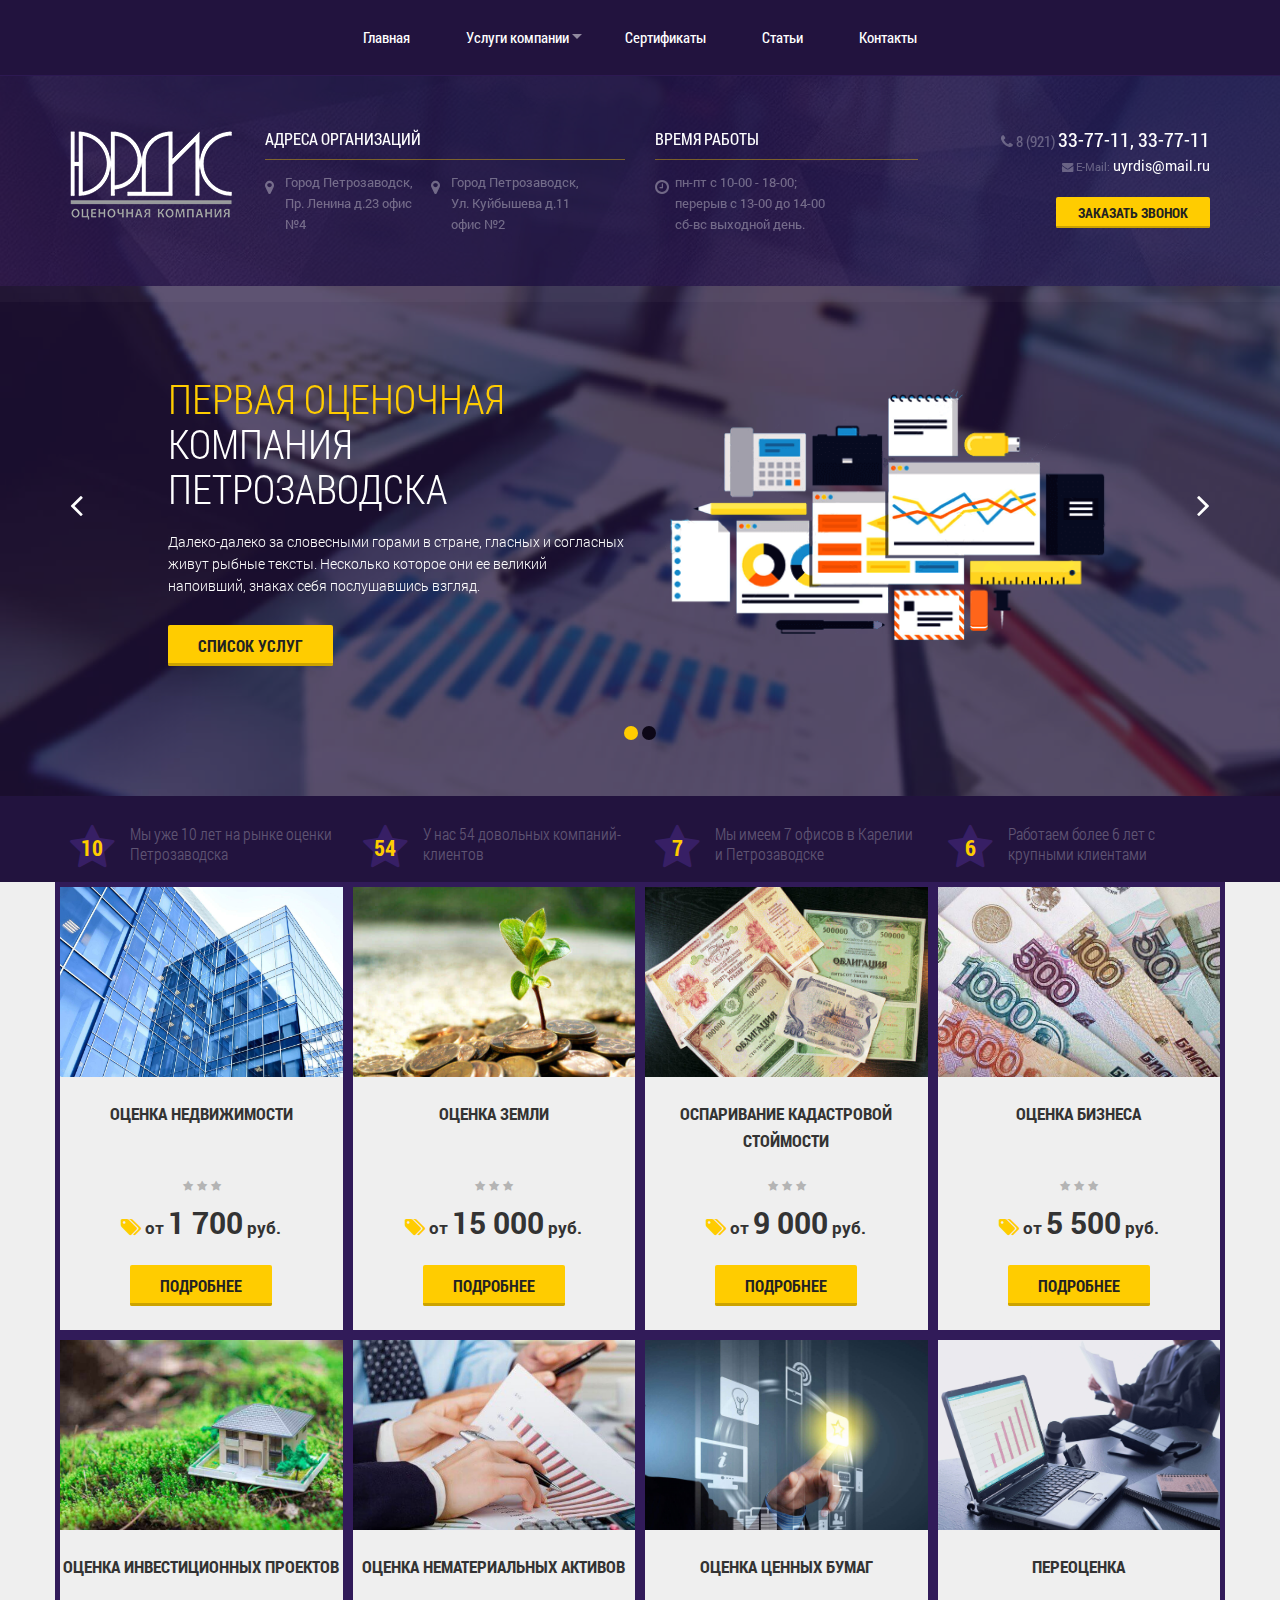
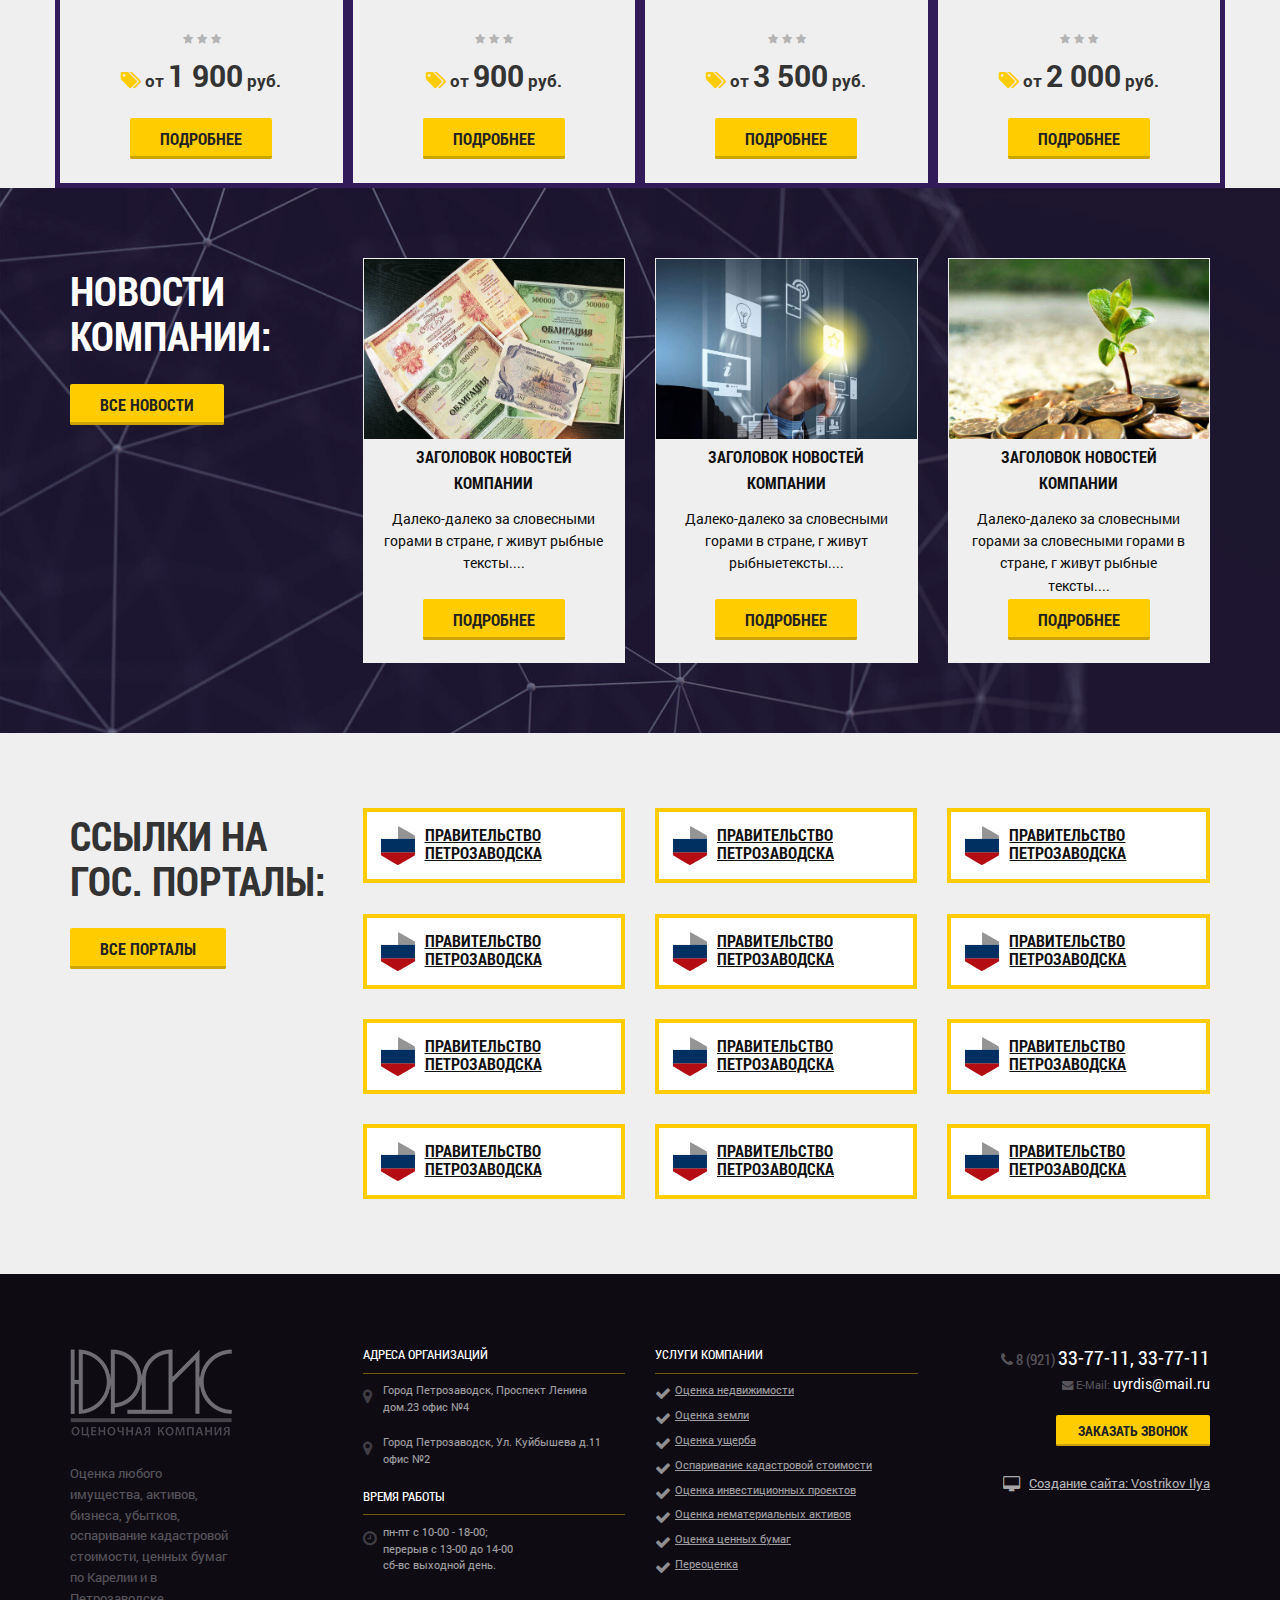
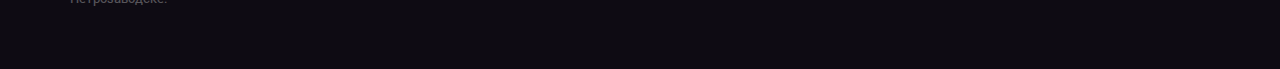
==== commit 4a52131c: "compress img" ====
--- a/index.html
+++ b/index.html
@@ -721,7 +721,7 @@
 			<input type="text" name"Телефон" placeholder="Введите ваш телефон..." required>
 		</label>
 		<div class="text-center">
-		<button class="button-callback button">Отправить</button>
+		<button class="callback button">Отправить</button>
 		</div>
 		<input class="formname" type="hidden" name="Форма" value="Нижняя форма">
 		</div>
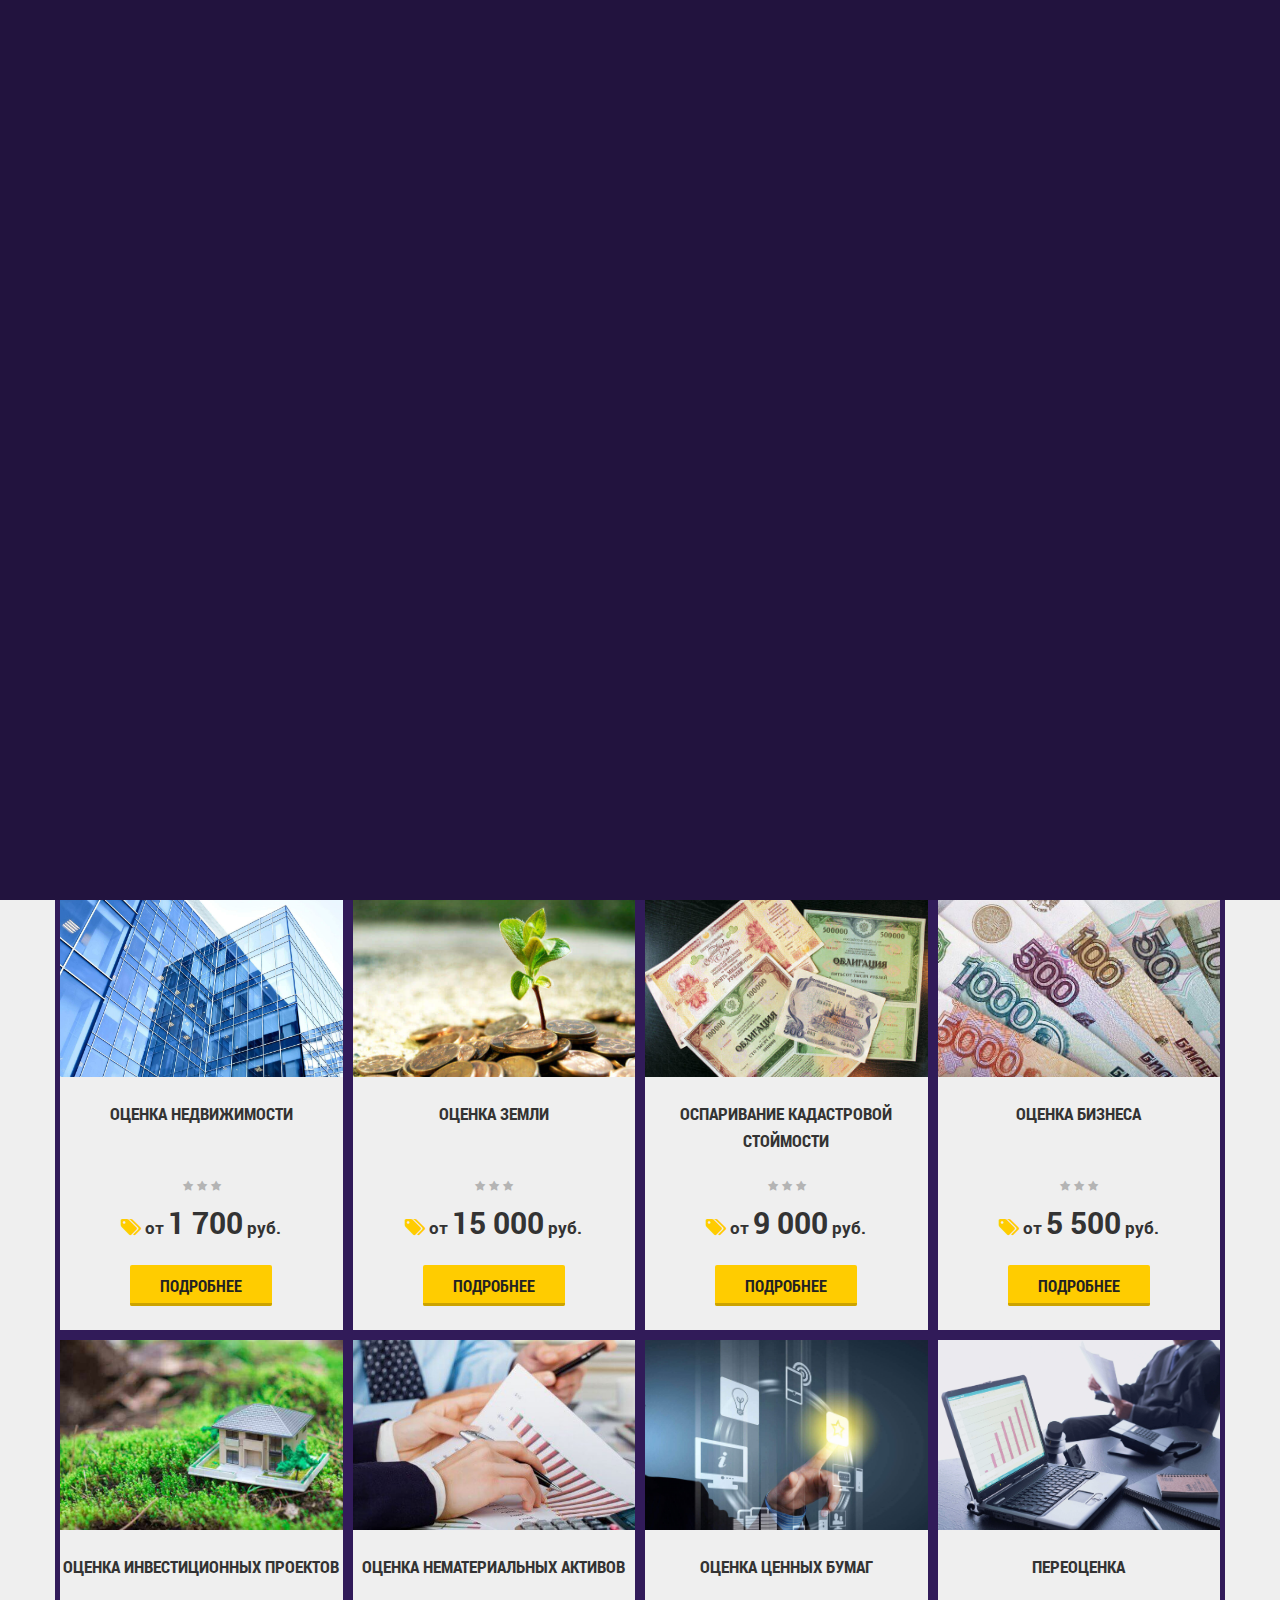
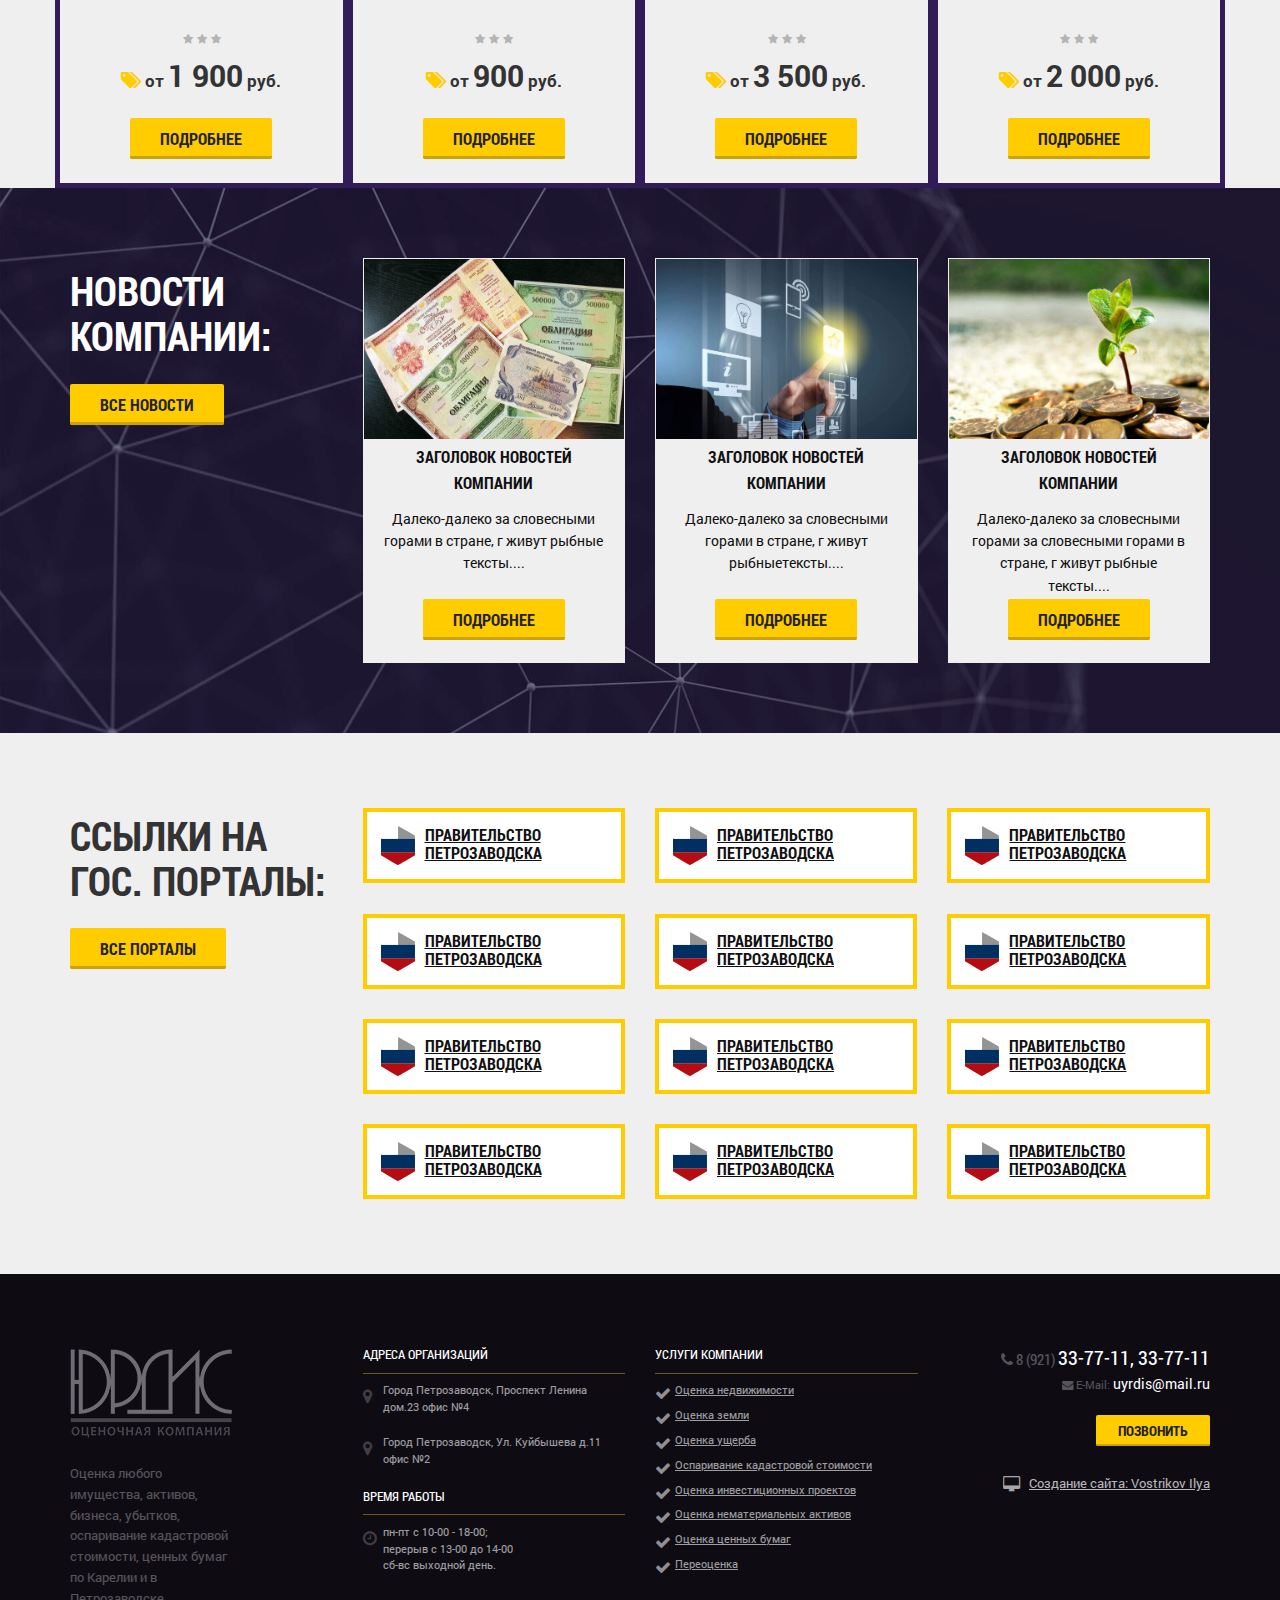
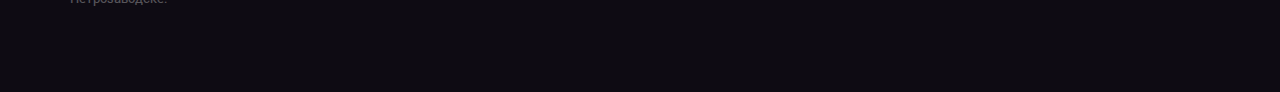
==== commit 2e02b120: "priloader_add" ====
--- a/index.html
+++ b/index.html
@@ -633,73 +633,73 @@
 
 </section>
 
-<footer class="main-footer">
+<footer id=contact class="main-footer">
 	
-<div class="container">
-	<div class="row">
-		<div class="col-md-2">
-			<a href="#" class="logo"><img src="img/logo.png" alt="Юрдис">
-			</a>
-			<p class="footer-abaut">Оценка любого имущества, активов, бизнеса, убытков, оспаривание кадастровой стоимости, ценных бумаг по Карелии и в Петрозаводске.</p>	
-		</div>
-
-		<div class="col-md-3 col-md-offset-1 ">
-		
-			<div class="top-pannel-box ">
-				<h4>Адреса организаций</h4>
-				<ul>
-					<li><i class="fa fa-map-marker"></i>Город Петрозаводск, Проспект Ленина дом.23 офис №4</li> 
-					<li><i class="fa fa-map-marker"></i>Город
-					Петрозаводск, Ул. Куйбышева д.11 офис №2</li>
-				</ul>
-			</div>
-
-				<div class="top-pannel-box">
-							<h4>Время работы</h4>
-								<ul>
-									<li><i class="fa fa-clock-o"></i>пн-пт с 10-00 - 18-00;<br>
-									перерыв с 13-00 до 14-00<br>
-									сб-вс выходной день.</li> 
-								</ul>
+	<div class="container">
+		<div class="row">
+			<div class="col-md-2">
+				<a href="#" class="logo"><img src="img/logo.png" alt="Юрдис">
+				</a>
+				<p class="footer-abaut">Оценка любого имущества, активов, бизнеса, убытков, оспаривание кадастровой стоимости, ценных бумаг по Карелии и в Петрозаводске.</p>	
+			</div>
+
+			<div class="col-md-3 col-md-offset-1 ">
+
+				<div class="top-pannel-box ">
+					<h4>Адреса организаций</h4>
+					<ul>
+						<li><i class="fa fa-map-marker"></i>Город Петрозаводск, Проспект Ленина дом.23 офис №4</li> 
+						<li><i class="fa fa-map-marker"></i>Город
+							Петрозаводск, Ул. Куйбышева д.11 офис №2</li>
+						</ul>
+					</div>
+
+					<div class="top-pannel-box">
+						<h4>Время работы</h4>
+						<ul>
+							<li><i class="fa fa-clock-o"></i>пн-пт с 10-00 - 18-00;<br>
+								перерыв с 13-00 до 14-00<br>
+								сб-вс выходной день.</li> 
+							</ul>
+						</div>
+
+					</div>
+
+					<div class="col-md-3 col-xs-6 col-sm-6">
+
+						<div class="top-pannel-box">
+							<h4>Услуги компании</h4>
+							<ul class="menu-type-2">
+								<li><a href="#"><span class="fa fa-check"></span>Оценка недвижимости</a></li> 
+								<li><a href="#"><span class="fa fa-check"></span>Оценка земли</a></li>
+								<li><a href="#"><span class="fa fa-check"></span>Оценка ущерба</a></li>
+								<li><a href="#"><span class="fa fa-check"></span>Оспаривание кадастровой стоимости</a></li>
+								<li><a href="#"><span class="fa fa-check"></span>Оценка инвестиционных проектов</a></li>
+								<li><a href="#"><span class="fa fa-check"></span>Оценка нематериальных активов</a></li>
+								<li><a href="#"><span class="fa fa-check"></span>Оценка ценных бумаг</a></li>
+								<li><a href="#"><span class="fa fa-check"></span>Переоценка</a></li>
+							</ul>
+						</div>
+					</div>
+
+					<div class="col-md-3 col-xs-5 col-sm-5">
+						<div class="text-right">
+							<div class="top-phone"><span><i class="fa fa-phone" aria-hidden="true"></i> 8 (921) </span>33-77-11, 33-77-11
 							</div>
-
-		</div>
-
-<div class="col-md-3 col-xs-6 col-sm-6">
-	
-	<div class="top-pannel-box">
-							<h4>Услуги компании</h4>
-						<ul class="menu-type-2">
-							<li><a href="#"><span class="fa fa-check"></span>Оценка недвижимости</a></li> 
-							<li><a href="#"><span class="fa fa-check"></span>Оценка земли</a></li>
-							<li><a href="#"><span class="fa fa-check"></span>Оценка ущерба</a></li>
-							<li><a href="#"><span class="fa fa-check"></span>Оспаривание кадастровой стоимости</a></li>
-							<li><a href="#"><span class="fa fa-check"></span>Оценка инвестиционных проектов</a></li>
-							<li><a href="#"><span class="fa fa-check"></span>Оценка нематериальных активов</a></li>
-							<li><a href="#"><span class="fa fa-check"></span>Оценка ценных бумаг</a></li>
-							<li><a href="#"><span class="fa fa-check"></span>Переоценка</a></li>
-								</ul>
-							</div>
-		</div>
-
-		<div class="col-md-3 col-xs-5 col-sm-5">
-			<div class="text-right">
-								<div class="top-phone"><span><i class="fa fa-phone" aria-hidden="true"></i> 8 (921) </span>33-77-11, 33-77-11
-								</div>
-								<div class="top-email"><span><i class="fa fa-envelope" aria-hidden="true"></i> E-Mail:</span> <a href="mailto:uyrdis@mail.ru">uyrdis@mail.ru</a></div>	
-								<div class="top-button">
-									<a href="#callback" class="popup-with-move-anim button button-small" data-form="Нижняя форма">Заказать звонок</a>
-								</div> 
-							</div>
-							<div class="developer top-pannel-box clearfix">
+							<div class="top-email"><span><i class="fa fa-envelope" aria-hidden="true"></i> E-Mail:</span> <a href="mailto:uyrdis@mail.ru">uyrdis@mail.ru</a></div>	
+							<div class="top-button">
+							<a href="#callback" class="popup-with-move-anim button button-small" data-form="Нижняя форма">Позвонить</a>
+							</div> 
+						</div>
+						<div class="developer top-pannel-box clearfix">
 							<a href="https://vk.com/ilyavostrikov" class=""><span class="fa fa-desktop" aria-hidden="true"></span>Создание сайта:
-							Vostrikov Ilya</a>
+								Vostrikov Ilya</a>
 							</div>	
-		</div>
-	</div>
-</div>
-
-</footer id=contact>
+						</div>
+					</div>
+				</div>
+
+			</footer>
 
 <div class="hidden">
 	
@@ -730,6 +730,8 @@
 </div>
 
 <script src="js/scripts.min.js"></script>
-
+<style type="text/css">#hellopreloader>p{display:none;}#hellopreloader_preload{display: block;position: fixed;z-index: 99999;top: 0;left: 0;width: 100%;height: 100%;min-width: 1000px;background: #22133E url(http://hello-site.ru//main/images/preloads/ball-triangle.svg) center center no-repeat;background-size:137px;}</style>
+<div id="hellopreloader"><div id="hellopreloader_preload"></div></div>
+<script type="text/javascript">var hellopreloader = document.getElementById("hellopreloader_preload");function fadeOutnojquery(el){el.style.opacity = 1;var interhellopreloader = setInterval(function(){el.style.opacity = el.style.opacity - 0.05;if (el.style.opacity <=0.05){ clearInterval(interhellopreloader);hellopreloader.style.display = "none";}},16);}window.onload = function(){setTimeout(function(){fadeOutnojquery(hellopreloader);},1000);};</script>
 </body>
 </html>
--- a/css/main.min.css
+++ b/css/main.min.css
@@ -1,4 +1,4 @@
 @charset "UTF-8";hr,img,legend{border:0}legend,td,th{padding:0}body,figure{margin:0}.invisible,.owl-carousel.owl-refresh .owl-item{visibility:hidden}.fa-fw,.fa-li,.mfp-container{text-align:center}.mfp-arrow,.owl-carousel,.owl-carousel .owl-item,html{-webkit-tap-highlight-color:transparent}@font-face{font-family:RobotoRegular;font-style:normal;font-weight:400;src:url(../fonts/RobotoRegular/RobotoRegular.eot?#iefix) format("embedded-opentype"),url(../fonts/RobotoRegular/RobotoRegular.woff) format("woff"),url(../fonts/RobotoRegular/RobotoRegular.ttf) format("truetype")}@font-face{font-family:RobotoCondensedBold;font-style:normal;font-weight:400;src:url(../fonts/RobotoCondensedBold/RobotoCondensedBold.eot?#iefix) format("embedded-opentype"),url(../fonts/RobotoCondensedBold/RobotoCondensedBold.woff) format("woff"),url(../fonts/RobotoCondensedBold/RobotoCondensedBold.ttf) format("truetype")}@font-face{font-family:RobotoCondensedLight;font-style:normal;font-weight:400;src:url(../fonts/RobotoCondensedLight/RobotoCondensedLight.eot?#iefix) format("embedded-opentype"),url(../fonts/RobotoCondensedLight/RobotoCondensedLight.woff) format("woff"),url(../fonts/RobotoCondensedLight/RobotoCondensedLight.ttf) format("truetype")}@font-face{font-family:RobotoCondensedRegular;font-style:normal;font-weight:400;src:url(../fonts/RobotoCondensedRegular/RobotoCondensedRegular.eot?#iefix) format("embedded-opentype"),url(../fonts/RobotoCondensedRegular/RobotoCondensedRegular.woff) format("woff"),url(../fonts/RobotoCondensedRegular/RobotoCondensedRegular.ttf) format("truetype")}@font-face{font-family:RobotoLight;font-style:normal;font-weight:400;src:url(../fonts/RobotoLight/RobotoLight.eot?#iefix) format("embedded-opentype"),url(../fonts/RobotoLight/RobotoLight.woff) format("woff"),url(../fonts/RobotoLight/RobotoLight.ttf) format("truetype")}@font-face{font-family:RobotoBold;font-style:normal;font-weight:400;src:url(../fonts/RobotoBold/RobotoBold.eot?#iefix) format("embedded-opentype"),url(../fonts/RobotoBold/RobotoBold.woff) format("woff"),url(../fonts/RobotoBold/RobotoBold.ttf) format("truetype")}html{font-family:sans-serif;-ms-text-size-adjust:100%;-webkit-text-size-adjust:100%}body{color:#333;background-color:#fff}article,aside,details,figcaption,figure,footer,header,hgroup,main,menu,nav,section,summary{display:block}audio,canvas,progress,video{display:inline-block;vertical-align:baseline}audio:not([controls]){display:none;height:0}[hidden],template{display:none}a{background-color:transparent;color:#337ab7;text-decoration:none}a:active,a:hover{outline:0}abbr[title]{border-bottom:1px dotted}dfn{font-style:italic}h1{font-size:2em;margin:.67em 0}mark{background:#ff0;color:#000}small{font-size:80%}sub,sup{font-size:75%;line-height:0;position:relative;vertical-align:baseline}sup{top:-.5em}sub{bottom:-.25em}img{vertical-align:middle}svg:not(:root){overflow:hidden}hr{-webkit-box-sizing:content-box;box-sizing:content-box;height:0}pre,textarea{overflow:auto}code,kbd,pre,samp{font-family:monospace,monospace;font-size:1em}button,input,optgroup,select,textarea{color:inherit;font:inherit;margin:0}button{overflow:visible}button,select{text-transform:none}button,html input[type=button],input[type=reset],input[type=submit]{-webkit-appearance:button;cursor:pointer}button[disabled],html input[disabled]{cursor:default}button::-moz-focus-inner,input::-moz-focus-inner{border:0;padding:0}input[type=checkbox],input[type=radio]{-webkit-box-sizing:border-box;box-sizing:border-box;padding:0}input[type=number]::-webkit-inner-spin-button,input[type=number]::-webkit-outer-spin-button{height:auto}input[type=search]{-webkit-appearance:textfield;-webkit-box-sizing:content-box;box-sizing:content-box}input[type=search]::-webkit-search-cancel-button,input[type=search]::-webkit-search-decoration{-webkit-appearance:none}fieldset{border:1px solid silver;margin:0 2px;padding:.35em .625em .75em}optgroup{font-weight:700}table{border-collapse:collapse;border-spacing:0}*,:after,:before{-webkit-box-sizing:border-box;box-sizing:border-box}html{font-size:10px}button,input,select,textarea{font-family:inherit;font-size:inherit;line-height:inherit}a:focus,a:hover{color:#23527c;text-decoration:underline}a:focus{outline:-webkit-focus-ring-color auto 5px;outline-offset:-2px}.container,.container-fluid{margin-right:auto;margin-left:auto}.img-rounded{-webkit-border-radius:6px;border-radius:6px}.img-thumbnail{padding:4px;line-height:1.42857143;background-color:#fff;border:1px solid #ddd;-webkit-border-radius:4px;border-radius:4px;-webkit-transition:all .2s ease-in-out;transition:all .2s ease-in-out;display:inline-block;max-width:100%;height:auto}.container,.container-fluid{padding-left:15px;padding-right:15px}.img-circle{-webkit-border-radius:50%;border-radius:50%}hr{margin-top:20px;margin-bottom:20px;border-top:1px solid #eee}[role=button]{cursor:pointer}@media (min-width:768px){.container{width:750px}}@media (min-width:992px){.container{width:970px}}@media (min-width:1200px){.container{width:1170px}}.row{margin-left:-15px;margin-right:-15px}.col-lg-1,.col-lg-10,.col-lg-11,.col-lg-12,.col-lg-2,.col-lg-3,.col-lg-4,.col-lg-5,.col-lg-6,.col-lg-7,.col-lg-8,.col-lg-9,.col-md-1,.col-md-10,.col-md-11,.col-md-12,.col-md-2,.col-md-3,.col-md-4,.col-md-5,.col-md-6,.col-md-7,.col-md-8,.col-md-9,.col-sm-1,.col-sm-10,.col-sm-11,.col-sm-12,.col-sm-2,.col-sm-3,.col-sm-4,.col-sm-5,.col-sm-6,.col-sm-7,.col-sm-8,.col-sm-9,.col-xs-1,.col-xs-10,.col-xs-11,.col-xs-12,.col-xs-2,.col-xs-3,.col-xs-4,.col-xs-5,.col-xs-6,.col-xs-7,.col-xs-8,.col-xs-9{position:relative;min-height:1px;padding-left:15px;padding-right:15px}.col-xs-1,.col-xs-10,.col-xs-11,.col-xs-12,.col-xs-2,.col-xs-3,.col-xs-4,.col-xs-5,.col-xs-6,.col-xs-7,.col-xs-8,.col-xs-9{float:left}.col-xs-12{width:100%}.col-xs-11{width:91.66666667%}.col-xs-10{width:83.33333333%}.col-xs-9{width:75%}.col-xs-8{width:66.66666667%}.col-xs-7{width:58.33333333%}.col-xs-6{width:50%}.col-xs-5{width:41.66666667%}.col-xs-4{width:33.33333333%}.col-xs-3{width:25%}.col-xs-2{width:16.66666667%}.col-xs-1{width:8.33333333%}.col-xs-pull-12{right:100%}.col-xs-pull-11{right:91.66666667%}.col-xs-pull-10{right:83.33333333%}.col-xs-pull-9{right:75%}.col-xs-pull-8{right:66.66666667%}.col-xs-pull-7{right:58.33333333%}.col-xs-pull-6{right:50%}.col-xs-pull-5{right:41.66666667%}.col-xs-pull-4{right:33.33333333%}.col-xs-pull-3{right:25%}.col-xs-pull-2{right:16.66666667%}.col-xs-pull-1{right:8.33333333%}.col-xs-pull-0{right:auto}.col-xs-push-12{left:100%}.col-xs-push-11{left:91.66666667%}.col-xs-push-10{left:83.33333333%}.col-xs-push-9{left:75%}.col-xs-push-8{left:66.66666667%}.col-xs-push-7{left:58.33333333%}.col-xs-push-6{left:50%}.col-xs-push-5{left:41.66666667%}.col-xs-push-4{left:33.33333333%}.col-xs-push-3{left:25%}.col-xs-push-2{left:16.66666667%}.col-xs-push-1{left:8.33333333%}.col-xs-push-0{left:auto}.col-xs-offset-12{margin-left:100%}.col-xs-offset-11{margin-left:91.66666667%}.col-xs-offset-10{margin-left:83.33333333%}.col-xs-offset-9{margin-left:75%}.col-xs-offset-8{margin-left:66.66666667%}.col-xs-offset-7{margin-left:58.33333333%}.col-xs-offset-6{margin-left:50%}.col-xs-offset-5{margin-left:41.66666667%}.col-xs-offset-4{margin-left:33.33333333%}.col-xs-offset-3{margin-left:25%}.col-xs-offset-2{margin-left:16.66666667%}.col-xs-offset-1{margin-left:8.33333333%}.col-xs-offset-0{margin-left:0}@media (min-width:768px){.col-sm-1,.col-sm-10,.col-sm-11,.col-sm-12,.col-sm-2,.col-sm-3,.col-sm-4,.col-sm-5,.col-sm-6,.col-sm-7,.col-sm-8,.col-sm-9{float:left}.col-sm-12{width:100%}.col-sm-11{width:91.66666667%}.col-sm-10{width:83.33333333%}.col-sm-9{width:75%}.col-sm-8{width:66.66666667%}.col-sm-7{width:58.33333333%}.col-sm-6{width:50%}.col-sm-5{width:41.66666667%}.col-sm-4{width:33.33333333%}.col-sm-3{width:25%}.col-sm-2{width:16.66666667%}.col-sm-1{width:8.33333333%}.col-sm-pull-12{right:100%}.col-sm-pull-11{right:91.66666667%}.col-sm-pull-10{right:83.33333333%}.col-sm-pull-9{right:75%}.col-sm-pull-8{right:66.66666667%}.col-sm-pull-7{right:58.33333333%}.col-sm-pull-6{right:50%}.col-sm-pull-5{right:41.66666667%}.col-sm-pull-4{right:33.33333333%}.col-sm-pull-3{right:25%}.col-sm-pull-2{right:16.66666667%}.col-sm-pull-1{right:8.33333333%}.col-sm-pull-0{right:auto}.col-sm-push-12{left:100%}.col-sm-push-11{left:91.66666667%}.col-sm-push-10{left:83.33333333%}.col-sm-push-9{left:75%}.col-sm-push-8{left:66.66666667%}.col-sm-push-7{left:58.33333333%}.col-sm-push-6{left:50%}.col-sm-push-5{left:41.66666667%}.col-sm-push-4{left:33.33333333%}.col-sm-push-3{left:25%}.col-sm-push-2{left:16.66666667%}.col-sm-push-1{left:8.33333333%}.col-sm-push-0{left:auto}.col-sm-offset-12{margin-left:100%}.col-sm-offset-11{margin-left:91.66666667%}.col-sm-offset-10{margin-left:83.33333333%}.col-sm-offset-9{margin-left:75%}.col-sm-offset-8{margin-left:66.66666667%}.col-sm-offset-7{margin-left:58.33333333%}.col-sm-offset-6{margin-left:50%}.col-sm-offset-5{margin-left:41.66666667%}.col-sm-offset-4{margin-left:33.33333333%}.col-sm-offset-3{margin-left:25%}.col-sm-offset-2{margin-left:16.66666667%}.col-sm-offset-1{margin-left:8.33333333%}.col-sm-offset-0{margin-left:0}}@media (min-width:992px){.col-md-1,.col-md-10,.col-md-11,.col-md-12,.col-md-2,.col-md-3,.col-md-4,.col-md-5,.col-md-6,.col-md-7,.col-md-8,.col-md-9{float:left}.col-md-12{width:100%}.col-md-11{width:91.66666667%}.col-md-10{width:83.33333333%}.col-md-9{width:75%}.col-md-8{width:66.66666667%}.col-md-7{width:58.33333333%}.col-md-6{width:50%}.col-md-5{width:41.66666667%}.col-md-4{width:33.33333333%}.col-md-3{width:25%}.col-md-2{width:16.66666667%}.col-md-1{width:8.33333333%}.col-md-pull-12{right:100%}.col-md-pull-11{right:91.66666667%}.col-md-pull-10{right:83.33333333%}.col-md-pull-9{right:75%}.col-md-pull-8{right:66.66666667%}.col-md-pull-7{right:58.33333333%}.col-md-pull-6{right:50%}.col-md-pull-5{right:41.66666667%}.col-md-pull-4{right:33.33333333%}.col-md-pull-3{right:25%}.col-md-pull-2{right:16.66666667%}.col-md-pull-1{right:8.33333333%}.col-md-pull-0{right:auto}.col-md-push-12{left:100%}.col-md-push-11{left:91.66666667%}.col-md-push-10{left:83.33333333%}.col-md-push-9{left:75%}.col-md-push-8{left:66.66666667%}.col-md-push-7{left:58.33333333%}.col-md-push-6{left:50%}.col-md-push-5{left:41.66666667%}.col-md-push-4{left:33.33333333%}.col-md-push-3{left:25%}.col-md-push-2{left:16.66666667%}.col-md-push-1{left:8.33333333%}.col-md-push-0{left:auto}.col-md-offset-12{margin-left:100%}.col-md-offset-11{margin-left:91.66666667%}.col-md-offset-10{margin-left:83.33333333%}.col-md-offset-9{margin-left:75%}.col-md-offset-8{margin-left:66.66666667%}.col-md-offset-7{margin-left:58.33333333%}.col-md-offset-6{margin-left:50%}.col-md-offset-5{margin-left:41.66666667%}.col-md-offset-4{margin-left:33.33333333%}.col-md-offset-3{margin-left:25%}.col-md-offset-2{margin-left:16.66666667%}.col-md-offset-1{margin-left:8.33333333%}.col-md-offset-0{margin-left:0}}@media (min-width:1200px){.col-lg-1,.col-lg-10,.col-lg-11,.col-lg-12,.col-lg-2,.col-lg-3,.col-lg-4,.col-lg-5,.col-lg-6,.col-lg-7,.col-lg-8,.col-lg-9{float:left}.col-lg-12{width:100%}.col-lg-11{width:91.66666667%}.col-lg-10{width:83.33333333%}.col-lg-9{width:75%}.col-lg-8{width:66.66666667%}.col-lg-7{width:58.33333333%}.col-lg-6{width:50%}.col-lg-5{width:41.66666667%}.col-lg-4{width:33.33333333%}.col-lg-3{width:25%}.col-lg-2{width:16.66666667%}.col-lg-1{width:8.33333333%}.col-lg-pull-12{right:100%}.col-lg-pull-11{right:91.66666667%}.col-lg-pull-10{right:83.33333333%}.col-lg-pull-9{right:75%}.col-lg-pull-8{right:66.66666667%}.col-lg-pull-7{right:58.33333333%}.col-lg-pull-6{right:50%}.col-lg-pull-5{right:41.66666667%}.col-lg-pull-4{right:33.33333333%}.col-lg-pull-3{right:25%}.col-lg-pull-2{right:16.66666667%}.col-lg-pull-1{right:8.33333333%}.col-lg-pull-0{right:auto}.col-lg-push-12{left:100%}.col-lg-push-11{left:91.66666667%}.col-lg-push-10{left:83.33333333%}.col-lg-push-9{left:75%}.col-lg-push-8{left:66.66666667%}.col-lg-push-7{left:58.33333333%}.col-lg-push-6{left:50%}.col-lg-push-5{left:41.66666667%}.col-lg-push-4{left:33.33333333%}.col-lg-push-3{left:25%}.col-lg-push-2{left:16.66666667%}.col-lg-push-1{left:8.33333333%}.col-lg-push-0{left:auto}.col-lg-offset-12{margin-left:100%}.col-lg-offset-11{margin-left:91.66666667%}.col-lg-offset-10{margin-left:83.33333333%}.col-lg-offset-9{margin-left:75%}.col-lg-offset-8{margin-left:66.66666667%}.col-lg-offset-7{margin-left:58.33333333%}.col-lg-offset-6{margin-left:50%}.col-lg-offset-5{margin-left:41.66666667%}.col-lg-offset-4{margin-left:33.33333333%}.col-lg-offset-3{margin-left:25%}.col-lg-offset-2{margin-left:16.66666667%}.col-lg-offset-1{margin-left:8.33333333%}.col-lg-offset-0{margin-left:0}}.clearfix:after,.clearfix:before,.container-fluid:after,.container-fluid:before,.container:after,.container:before,.row:after,.row:before{content:" ";display:table}.clearfix:after,.container-fluid:after,.container:after,.row:after{clear:both}.center-block{display:block;margin-left:auto;margin-right:auto}.pull-right{float:right!important}.pull-left{float:left!important}.hide{display:none!important}.show{display:block!important}.hidden,.visible-lg,.visible-lg-block,.visible-lg-inline,.visible-lg-inline-block,.visible-md,.visible-md-block,.visible-md-inline,.visible-md-inline-block,.visible-sm,.visible-sm-block,.visible-sm-inline,.visible-sm-inline-block,.visible-xs,.visible-xs-block,.visible-xs-inline,.visible-xs-inline-block{display:none!important}.text-hide{font:0/0 a;color:transparent;text-shadow:none;background-color:transparent;border:0}.affix{position:fixed}@-ms-viewport{width:device-width}@media (max-width:767px){.visible-xs{display:block!important}table.visible-xs{display:table!important}tr.visible-xs{display:table-row!important}td.visible-xs,th.visible-xs{display:table-cell!important}.visible-xs-block{display:block!important}.visible-xs-inline{display:inline!important}.visible-xs-inline-block{display:inline-block!important}}@media (min-width:768px) and (max-width:991px){.visible-sm{display:block!important}table.visible-sm{display:table!important}tr.visible-sm{display:table-row!important}td.visible-sm,th.visible-sm{display:table-cell!important}.visible-sm-block{display:block!important}.visible-sm-inline{display:inline!important}.visible-sm-inline-block{display:inline-block!important}}@media (min-width:992px) and (max-width:1199px){.visible-md{display:block!important}table.visible-md{display:table!important}tr.visible-md{display:table-row!important}td.visible-md,th.visible-md{display:table-cell!important}.visible-md-block{display:block!important}.visible-md-inline{display:inline!important}.visible-md-inline-block{display:inline-block!important}}@media (min-width:1200px){.visible-lg{display:block!important}table.visible-lg{display:table!important}tr.visible-lg{display:table-row!important}td.visible-lg,th.visible-lg{display:table-cell!important}.visible-lg-block{display:block!important}.visible-lg-inline{display:inline!important}.visible-lg-inline-block{display:inline-block!important}.hidden-lg{display:none!important}}@media (max-width:767px){.hidden-xs{display:none!important}}@media (min-width:768px) and (max-width:991px){.hidden-sm{display:none!important}}@media (min-width:992px) and (max-width:1199px){.hidden-md{display:none!important}}.visible-print{display:none!important}@media print{.visible-print{display:block!important}table.visible-print{display:table!important}tr.visible-print{display:table-row!important}td.visible-print,th.visible-print{display:table-cell!important}}.visible-print-block{display:none!important}@media print{.visible-print-block{display:block!important}}.visible-print-inline{display:none!important}@media print{.visible-print-inline{display:inline!important}}.visible-print-inline-block{display:none!important}@media print{.visible-print-inline-block{display:inline-block!important}.hidden-print{display:none!important}}.owl-carousel,.owl-carousel .owl-item{position:relative}.owl-carousel{display:none;width:100%;z-index:1}.owl-carousel .owl-stage{position:relative;-ms-touch-action:pan-Y}.owl-carousel .owl-stage:after{content:".";display:block;clear:both;visibility:hidden;line-height:0;height:0}.owl-carousel .owl-stage-outer{position:relative;overflow:hidden;-webkit-transform:translate3d(0,0,0)}.owl-carousel .owl-item{min-height:1px;float:left;-webkit-backface-visibility:hidden;-webkit-touch-callout:none}.owl-carousel .owl-item img{display:block;width:100%;-webkit-transform-style:preserve-3d}.owl-carousel .owl-dots.disabled,.owl-carousel .owl-nav.disabled{display:none}.no-js .owl-carousel,.owl-carousel.owl-loaded{display:block}.owl-carousel .owl-dot,.owl-carousel .owl-nav .owl-next,.owl-carousel .owl-nav .owl-prev{cursor:pointer;cursor:hand;-webkit-user-select:none;-moz-user-select:none;-ms-user-select:none;user-select:none}.owl-carousel.owl-loading{opacity:0;display:block}.owl-carousel.owl-hidden{opacity:0}.owl-carousel.owl-drag .owl-item{-webkit-user-select:none;-moz-user-select:none;-ms-user-select:none;user-select:none}.owl-carousel.owl-grab{cursor:move;cursor:-webkit-grab;cursor:grab}.owl-carousel.owl-rtl{direction:rtl}.owl-carousel.owl-rtl .owl-item{float:right}.owl-carousel .animated{-webkit-animation-duration:1s;animation-duration:1s;-webkit-animation-fill-mode:both;animation-fill-mode:both}.owl-carousel .owl-animated-in{z-index:0}.owl-carousel .owl-animated-out{z-index:1}.owl-carousel .fadeOut{-webkit-animation-name:fadeOut;animation-name:fadeOut}.owl-height{-webkit-transition:height .5s ease-in-out;transition:height .5s ease-in-out}.owl-carousel .owl-item .owl-lazy{opacity:0;-webkit-transition:opacity .4s ease;transition:opacity .4s ease}.owl-carousel .owl-item img.owl-lazy{-webkit-transform-style:preserve-3d;transform-style:preserve-3d}.owl-carousel .owl-video-wrapper{position:relative;height:100%;background:#000}.owl-carousel .owl-video-play-icon{position:absolute;height:80px;width:80px;left:50%;top:50%;margin-left:-40px;margin-top:-40px;background:url(owl.video.play.png) no-repeat;cursor:pointer;z-index:1;-webkit-backface-visibility:hidden;-webkit-transition:-webkit-transform .1s ease;transition:transform .1s ease;transition:transform .1s ease,-webkit-transform .1s ease}.owl-carousel .owl-video-play-icon:hover{-webkit-transform:scale(1.3,1.3);-ms-transform:scale(1.3,1.3);transform:scale(1.3,1.3)}.owl-carousel .owl-video-playing .owl-video-play-icon,.owl-carousel .owl-video-playing .owl-video-tn{display:none}.fa,.fa-stack{display:inline-block}.owl-carousel .owl-video-tn{opacity:0;height:100%;background-position:center center;background-repeat:no-repeat;background-size:contain;-webkit-transition:opacity .4s ease;transition:opacity .4s ease}.owl-carousel .owl-video-frame{position:relative;z-index:1;height:100%;width:100%}.animated{-webkit-animation-duration:1s;animation-duration:1s;-webkit-animation-fill-mode:both;animation-fill-mode:both}.animated.infinite{-webkit-animation-iteration-count:infinite;animation-iteration-count:infinite}.animated.hinge{-webkit-animation-duration:2s;animation-duration:2s}@-webkit-keyframes bounce{0%,100%,20%,53%,80%{-webkit-transition-timing-function:cubic-bezier(.215,.61,.355,1);transition-timing-function:cubic-bezier(.215,.61,.355,1);-webkit-transform:translate3d(0,0,0);transform:translate3d(0,0,0)}40%,43%{-webkit-transition-timing-function:cubic-bezier(.755,.05,.855,.06);transition-timing-function:cubic-bezier(.755,.05,.855,.06);-webkit-transform:translate3d(0,-30px,0);transform:translate3d(0,-30px,0)}70%{-webkit-transition-timing-function:cubic-bezier(.755,.05,.855,.06);transition-timing-function:cubic-bezier(.755,.05,.855,.06);-webkit-transform:translate3d(0,-15px,0);transform:translate3d(0,-15px,0)}90%{-webkit-transform:translate3d(0,-4px,0);transform:translate3d(0,-4px,0)}}@keyframes bounce{0%,100%,20%,53%,80%{-webkit-transition-timing-function:cubic-bezier(.215,.61,.355,1);transition-timing-function:cubic-bezier(.215,.61,.355,1);-webkit-transform:translate3d(0,0,0);-ms-transform:translate3d(0,0,0);transform:translate3d(0,0,0)}40%,43%{-webkit-transition-timing-function:cubic-bezier(.755,.05,.855,.06);transition-timing-function:cubic-bezier(.755,.05,.855,.06);-webkit-transform:translate3d(0,-30px,0);-ms-transform:translate3d(0,-30px,0);transform:translate3d(0,-30px,0)}70%{-webkit-transition-timing-function:cubic-bezier(.755,.05,.855,.06);transition-timing-function:cubic-bezier(.755,.05,.855,.06);-webkit-transform:translate3d(0,-15px,0);-ms-transform:translate3d(0,-15px,0);transform:translate3d(0,-15px,0)}90%{-webkit-transform:translate3d(0,-4px,0);-ms-transform:translate3d(0,-4px,0);transform:translate3d(0,-4px,0)}}.bounce{-webkit-animation-name:bounce;animation-name:bounce;-webkit-transform-origin:center bottom;-ms-transform-origin:center bottom;transform-origin:center bottom}@-webkit-keyframes flash{0%,100%,50%{opacity:1}25%,75%{opacity:0}}@keyframes flash{0%,100%,50%{opacity:1}25%,75%{opacity:0}}.flash{-webkit-animation-name:flash;animation-name:flash}@-webkit-keyframes pulse{0%,100%{-webkit-transform:scale3d(1,1,1);transform:scale3d(1,1,1)}50%{-webkit-transform:scale3d(1.05,1.05,1.05);transform:scale3d(1.05,1.05,1.05)}}@keyframes pulse{0%,100%{-webkit-transform:scale3d(1,1,1);-ms-transform:scale3d(1,1,1);transform:scale3d(1,1,1)}50%{-webkit-transform:scale3d(1.05,1.05,1.05);-ms-transform:scale3d(1.05,1.05,1.05);transform:scale3d(1.05,1.05,1.05)}}.pulse{-webkit-animation-name:pulse;animation-name:pulse}@-webkit-keyframes rubberBand{0%,100%{-webkit-transform:scale3d(1,1,1);transform:scale3d(1,1,1)}30%{-webkit-transform:scale3d(1.25,.75,1);transform:scale3d(1.25,.75,1)}40%{-webkit-transform:scale3d(.75,1.25,1);transform:scale3d(.75,1.25,1)}50%{-webkit-transform:scale3d(1.15,.85,1);transform:scale3d(1.15,.85,1)}65%{-webkit-transform:scale3d(.95,1.05,1);transform:scale3d(.95,1.05,1)}75%{-webkit-transform:scale3d(1.05,.95,1);transform:scale3d(1.05,.95,1)}}@keyframes rubberBand{0%,100%{-webkit-transform:scale3d(1,1,1);-ms-transform:scale3d(1,1,1);transform:scale3d(1,1,1)}30%{-webkit-transform:scale3d(1.25,.75,1);-ms-transform:scale3d(1.25,.75,1);transform:scale3d(1.25,.75,1)}40%{-webkit-transform:scale3d(.75,1.25,1);-ms-transform:scale3d(.75,1.25,1);transform:scale3d(.75,1.25,1)}50%{-webkit-transform:scale3d(1.15,.85,1);-ms-transform:scale3d(1.15,.85,1);transform:scale3d(1.15,.85,1)}65%{-webkit-transform:scale3d(.95,1.05,1);-ms-transform:scale3d(.95,1.05,1);transform:scale3d(.95,1.05,1)}75%{-webkit-transform:scale3d(1.05,.95,1);-ms-transform:scale3d(1.05,.95,1);transform:scale3d(1.05,.95,1)}}.rubberBand{-webkit-animation-name:rubberBand;animation-name:rubberBand}@-webkit-keyframes shake{0%,100%{-webkit-transform:translate3d(0,0,0);transform:translate3d(0,0,0)}10%,30%,50%,70%,90%{-webkit-transform:translate3d(-10px,0,0);transform:translate3d(-10px,0,0)}20%,40%,60%,80%{-webkit-transform:translate3d(10px,0,0);transform:translate3d(10px,0,0)}}@keyframes shake{0%,100%{-webkit-transform:translate3d(0,0,0);-ms-transform:translate3d(0,0,0);transform:translate3d(0,0,0)}10%,30%,50%,70%,90%{-webkit-transform:translate3d(-10px,0,0);-ms-transform:translate3d(-10px,0,0);transform:translate3d(-10px,0,0)}20%,40%,60%,80%{-webkit-transform:translate3d(10px,0,0);-ms-transform:translate3d(10px,0,0);transform:translate3d(10px,0,0)}}.shake{-webkit-animation-name:shake;animation-name:shake}@-webkit-keyframes swing{20%{-webkit-transform:rotate3d(0,0,1,15deg);transform:rotate3d(0,0,1,15deg)}40%{-webkit-transform:rotate3d(0,0,1,-10deg);transform:rotate3d(0,0,1,-10deg)}60%{-webkit-transform:rotate3d(0,0,1,5deg);transform:rotate3d(0,0,1,5deg)}80%{-webkit-transform:rotate3d(0,0,1,-5deg);transform:rotate3d(0,0,1,-5deg)}100%{-webkit-transform:rotate3d(0,0,1,0deg);transform:rotate3d(0,0,1,0deg)}}@keyframes swing{20%{-webkit-transform:rotate3d(0,0,1,15deg);-ms-transform:rotate3d(0,0,1,15deg);transform:rotate3d(0,0,1,15deg)}40%{-webkit-transform:rotate3d(0,0,1,-10deg);-ms-transform:rotate3d(0,0,1,-10deg);transform:rotate3d(0,0,1,-10deg)}60%{-webkit-transform:rotate3d(0,0,1,5deg);-ms-transform:rotate3d(0,0,1,5deg);transform:rotate3d(0,0,1,5deg)}80%{-webkit-transform:rotate3d(0,0,1,-5deg);-ms-transform:rotate3d(0,0,1,-5deg);transform:rotate3d(0,0,1,-5deg)}100%{-webkit-transform:rotate3d(0,0,1,0deg);-ms-transform:rotate3d(0,0,1,0deg);transform:rotate3d(0,0,1,0deg)}}.swing{-webkit-transform-origin:top center;-ms-transform-origin:top center;transform-origin:top center;-webkit-animation-name:swing;animation-name:swing}@-webkit-keyframes tada{0%,100%{-webkit-transform:scale3d(1,1,1);transform:scale3d(1,1,1)}10%,20%{-webkit-transform:scale3d(.9,.9,.9) rotate3d(0,0,1,-3deg);transform:scale3d(.9,.9,.9) rotate3d(0,0,1,-3deg)}30%,50%,70%,90%{-webkit-transform:scale3d(1.1,1.1,1.1) rotate3d(0,0,1,3deg);transform:scale3d(1.1,1.1,1.1) rotate3d(0,0,1,3deg)}40%,60%,80%{-webkit-transform:scale3d(1.1,1.1,1.1) rotate3d(0,0,1,-3deg);transform:scale3d(1.1,1.1,1.1) rotate3d(0,0,1,-3deg)}}@keyframes tada{0%,100%{-webkit-transform:scale3d(1,1,1);-ms-transform:scale3d(1,1,1);transform:scale3d(1,1,1)}10%,20%{-webkit-transform:scale3d(.9,.9,.9) rotate3d(0,0,1,-3deg);-ms-transform:scale3d(.9,.9,.9) rotate3d(0,0,1,-3deg);transform:scale3d(.9,.9,.9) rotate3d(0,0,1,-3deg)}30%,50%,70%,90%{-webkit-transform:scale3d(1.1,1.1,1.1) rotate3d(0,0,1,3deg);-ms-transform:scale3d(1.1,1.1,1.1) rotate3d(0,0,1,3deg);transform:scale3d(1.1,1.1,1.1) rotate3d(0,0,1,3deg)}40%,60%,80%{-webkit-transform:scale3d(1.1,1.1,1.1) rotate3d(0,0,1,-3deg);-ms-transform:scale3d(1.1,1.1,1.1) rotate3d(0,0,1,-3deg);transform:scale3d(1.1,1.1,1.1) rotate3d(0,0,1,-3deg)}}.tada{-webkit-animation-name:tada;animation-name:tada}@-webkit-keyframes wobble{0%,100%{-webkit-transform:none;transform:none}15%{-webkit-transform:translate3d(-25%,0,0) rotate3d(0,0,1,-5deg);transform:translate3d(-25%,0,0) rotate3d(0,0,1,-5deg)}30%{-webkit-transform:translate3d(20%,0,0) rotate3d(0,0,1,3deg);transform:translate3d(20%,0,0) rotate3d(0,0,1,3deg)}45%{-webkit-transform:translate3d(-15%,0,0) rotate3d(0,0,1,-3deg);transform:translate3d(-15%,0,0) rotate3d(0,0,1,-3deg)}60%{-webkit-transform:translate3d(10%,0,0) rotate3d(0,0,1,2deg);transform:translate3d(10%,0,0) rotate3d(0,0,1,2deg)}75%{-webkit-transform:translate3d(-5%,0,0) rotate3d(0,0,1,-1deg);transform:translate3d(-5%,0,0) rotate3d(0,0,1,-1deg)}}@keyframes wobble{0%,100%{-webkit-transform:none;-ms-transform:none;transform:none}15%{-webkit-transform:translate3d(-25%,0,0) rotate3d(0,0,1,-5deg);-ms-transform:translate3d(-25%,0,0) rotate3d(0,0,1,-5deg);transform:translate3d(-25%,0,0) rotate3d(0,0,1,-5deg)}30%{-webkit-transform:translate3d(20%,0,0) rotate3d(0,0,1,3deg);-ms-transform:translate3d(20%,0,0) rotate3d(0,0,1,3deg);transform:translate3d(20%,0,0) rotate3d(0,0,1,3deg)}45%{-webkit-transform:translate3d(-15%,0,0) rotate3d(0,0,1,-3deg);-ms-transform:translate3d(-15%,0,0) rotate3d(0,0,1,-3deg);transform:translate3d(-15%,0,0) rotate3d(0,0,1,-3deg)}60%{-webkit-transform:translate3d(10%,0,0) rotate3d(0,0,1,2deg);-ms-transform:translate3d(10%,0,0) rotate3d(0,0,1,2deg);transform:translate3d(10%,0,0) rotate3d(0,0,1,2deg)}75%{-webkit-transform:translate3d(-5%,0,0) rotate3d(0,0,1,-1deg);-ms-transform:translate3d(-5%,0,0) rotate3d(0,0,1,-1deg);transform:translate3d(-5%,0,0) rotate3d(0,0,1,-1deg)}}.wobble{-webkit-animation-name:wobble;animation-name:wobble}@-webkit-keyframes bounceIn{0%,100%,20%,40%,60%,80%{-webkit-transition-timing-function:cubic-bezier(.215,.61,.355,1);transition-timing-function:cubic-bezier(.215,.61,.355,1)}0%{opacity:0;-webkit-transform:scale3d(.3,.3,.3);transform:scale3d(.3,.3,.3)}20%{-webkit-transform:scale3d(1.1,1.1,1.1);transform:scale3d(1.1,1.1,1.1)}40%{-webkit-transform:scale3d(.9,.9,.9);transform:scale3d(.9,.9,.9)}60%{opacity:1;-webkit-transform:scale3d(1.03,1.03,1.03);transform:scale3d(1.03,1.03,1.03)}80%{-webkit-transform:scale3d(.97,.97,.97);transform:scale3d(.97,.97,.97)}100%{opacity:1;-webkit-transform:scale3d(1,1,1);transform:scale3d(1,1,1)}}@keyframes bounceIn{0%,100%,20%,40%,60%,80%{-webkit-transition-timing-function:cubic-bezier(.215,.61,.355,1);transition-timing-function:cubic-bezier(.215,.61,.355,1)}0%{opacity:0;-webkit-transform:scale3d(.3,.3,.3);-ms-transform:scale3d(.3,.3,.3);transform:scale3d(.3,.3,.3)}20%{-webkit-transform:scale3d(1.1,1.1,1.1);-ms-transform:scale3d(1.1,1.1,1.1);transform:scale3d(1.1,1.1,1.1)}40%{-webkit-transform:scale3d(.9,.9,.9);-ms-transform:scale3d(.9,.9,.9);transform:scale3d(.9,.9,.9)}60%{opacity:1;-webkit-transform:scale3d(1.03,1.03,1.03);-ms-transform:scale3d(1.03,1.03,1.03);transform:scale3d(1.03,1.03,1.03)}80%{-webkit-transform:scale3d(.97,.97,.97);-ms-transform:scale3d(.97,.97,.97);transform:scale3d(.97,.97,.97)}100%{opacity:1;-webkit-transform:scale3d(1,1,1);-ms-transform:scale3d(1,1,1);transform:scale3d(1,1,1)}}.bounceIn{-webkit-animation-name:bounceIn;animation-name:bounceIn;-webkit-animation-duration:.75s;animation-duration:.75s}.bounceOut,.flipOutX{-webkit-animation-duration:.75s}@-webkit-keyframes bounceInDown{0%,100%,60%,75%,90%{-webkit-transition-timing-function:cubic-bezier(.215,.61,.355,1);transition-timing-function:cubic-bezier(.215,.61,.355,1)}0%{opacity:0;-webkit-transform:translate3d(0,-3000px,0);transform:translate3d(0,-3000px,0)}60%{opacity:1;-webkit-transform:translate3d(0,25px,0);transform:translate3d(0,25px,0)}75%{-webkit-transform:translate3d(0,-10px,0);transform:translate3d(0,-10px,0)}90%{-webkit-transform:translate3d(0,5px,0);transform:translate3d(0,5px,0)}100%{-webkit-transform:none;transform:none}}@keyframes bounceInDown{0%,100%,60%,75%,90%{-webkit-transition-timing-function:cubic-bezier(.215,.61,.355,1);transition-timing-function:cubic-bezier(.215,.61,.355,1)}0%{opacity:0;-webkit-transform:translate3d(0,-3000px,0);-ms-transform:translate3d(0,-3000px,0);transform:translate3d(0,-3000px,0)}60%{opacity:1;-webkit-transform:translate3d(0,25px,0);-ms-transform:translate3d(0,25px,0);transform:translate3d(0,25px,0)}75%{-webkit-transform:translate3d(0,-10px,0);-ms-transform:translate3d(0,-10px,0);transform:translate3d(0,-10px,0)}90%{-webkit-transform:translate3d(0,5px,0);-ms-transform:translate3d(0,5px,0);transform:translate3d(0,5px,0)}100%{-webkit-transform:none;-ms-transform:none;transform:none}}.bounceInDown{-webkit-animation-name:bounceInDown;animation-name:bounceInDown}@-webkit-keyframes bounceInLeft{0%,100%,60%,75%,90%{-webkit-transition-timing-function:cubic-bezier(.215,.61,.355,1);transition-timing-function:cubic-bezier(.215,.61,.355,1)}0%{opacity:0;-webkit-transform:translate3d(-3000px,0,0);transform:translate3d(-3000px,0,0)}60%{opacity:1;-webkit-transform:translate3d(25px,0,0);transform:translate3d(25px,0,0)}75%{-webkit-transform:translate3d(-10px,0,0);transform:translate3d(-10px,0,0)}90%{-webkit-transform:translate3d(5px,0,0);transform:translate3d(5px,0,0)}100%{-webkit-transform:none;transform:none}}@keyframes bounceInLeft{0%,100%,60%,75%,90%{-webkit-transition-timing-function:cubic-bezier(.215,.61,.355,1);transition-timing-function:cubic-bezier(.215,.61,.355,1)}0%{opacity:0;-webkit-transform:translate3d(-3000px,0,0);-ms-transform:translate3d(-3000px,0,0);transform:translate3d(-3000px,0,0)}60%{opacity:1;-webkit-transform:translate3d(25px,0,0);-ms-transform:translate3d(25px,0,0);transform:translate3d(25px,0,0)}75%{-webkit-transform:translate3d(-10px,0,0);-ms-transform:translate3d(-10px,0,0);transform:translate3d(-10px,0,0)}90%{-webkit-transform:translate3d(5px,0,0);-ms-transform:translate3d(5px,0,0);transform:translate3d(5px,0,0)}100%{-webkit-transform:none;-ms-transform:none;transform:none}}.bounceInLeft{-webkit-animation-name:bounceInLeft;animation-name:bounceInLeft}@-webkit-keyframes bounceInRight{0%,100%,60%,75%,90%{-webkit-transition-timing-function:cubic-bezier(.215,.61,.355,1);transition-timing-function:cubic-bezier(.215,.61,.355,1)}0%{opacity:0;-webkit-transform:translate3d(3000px,0,0);transform:translate3d(3000px,0,0)}60%{opacity:1;-webkit-transform:translate3d(-25px,0,0);transform:translate3d(-25px,0,0)}75%{-webkit-transform:translate3d(10px,0,0);transform:translate3d(10px,0,0)}90%{-webkit-transform:translate3d(-5px,0,0);transform:translate3d(-5px,0,0)}100%{-webkit-transform:none;transform:none}}@keyframes bounceInRight{0%,100%,60%,75%,90%{-webkit-transition-timing-function:cubic-bezier(.215,.61,.355,1);transition-timing-function:cubic-bezier(.215,.61,.355,1)}0%{opacity:0;-webkit-transform:translate3d(3000px,0,0);-ms-transform:translate3d(3000px,0,0);transform:translate3d(3000px,0,0)}60%{opacity:1;-webkit-transform:translate3d(-25px,0,0);-ms-transform:translate3d(-25px,0,0);transform:translate3d(-25px,0,0)}75%{-webkit-transform:translate3d(10px,0,0);-ms-transform:translate3d(10px,0,0);transform:translate3d(10px,0,0)}90%{-webkit-transform:translate3d(-5px,0,0);-ms-transform:translate3d(-5px,0,0);transform:translate3d(-5px,0,0)}100%{-webkit-transform:none;-ms-transform:none;transform:none}}.bounceInRight{-webkit-animation-name:bounceInRight;animation-name:bounceInRight}@-webkit-keyframes bounceInUp{0%,100%,60%,75%,90%{-webkit-transition-timing-function:cubic-bezier(.215,.61,.355,1);transition-timing-function:cubic-bezier(.215,.61,.355,1)}0%{opacity:0;-webkit-transform:translate3d(0,3000px,0);transform:translate3d(0,3000px,0)}60%{opacity:1;-webkit-transform:translate3d(0,-20px,0);transform:translate3d(0,-20px,0)}75%{-webkit-transform:translate3d(0,10px,0);transform:translate3d(0,10px,0)}90%{-webkit-transform:translate3d(0,-5px,0);transform:translate3d(0,-5px,0)}100%{-webkit-transform:translate3d(0,0,0);transform:translate3d(0,0,0)}}@keyframes bounceInUp{0%,100%,60%,75%,90%{-webkit-transition-timing-function:cubic-bezier(.215,.61,.355,1);transition-timing-function:cubic-bezier(.215,.61,.355,1)}0%{opacity:0;-webkit-transform:translate3d(0,3000px,0);-ms-transform:translate3d(0,3000px,0);transform:translate3d(0,3000px,0)}60%{opacity:1;-webkit-transform:translate3d(0,-20px,0);-ms-transform:translate3d(0,-20px,0);transform:translate3d(0,-20px,0)}75%{-webkit-transform:translate3d(0,10px,0);-ms-transform:translate3d(0,10px,0);transform:translate3d(0,10px,0)}90%{-webkit-transform:translate3d(0,-5px,0);-ms-transform:translate3d(0,-5px,0);transform:translate3d(0,-5px,0)}100%{-webkit-transform:translate3d(0,0,0);-ms-transform:translate3d(0,0,0);transform:translate3d(0,0,0)}}.bounceInUp{-webkit-animation-name:bounceInUp;animation-name:bounceInUp}@-webkit-keyframes bounceOut{20%{-webkit-transform:scale3d(.9,.9,.9);transform:scale3d(.9,.9,.9)}50%,55%{opacity:1;-webkit-transform:scale3d(1.1,1.1,1.1);transform:scale3d(1.1,1.1,1.1)}100%{opacity:0;-webkit-transform:scale3d(.3,.3,.3);transform:scale3d(.3,.3,.3)}}@keyframes bounceOut{20%{-webkit-transform:scale3d(.9,.9,.9);-ms-transform:scale3d(.9,.9,.9);transform:scale3d(.9,.9,.9)}50%,55%{opacity:1;-webkit-transform:scale3d(1.1,1.1,1.1);-ms-transform:scale3d(1.1,1.1,1.1);transform:scale3d(1.1,1.1,1.1)}100%{opacity:0;-webkit-transform:scale3d(.3,.3,.3);-ms-transform:scale3d(.3,.3,.3);transform:scale3d(.3,.3,.3)}}.bounceOut{-webkit-animation-name:bounceOut;animation-name:bounceOut;animation-duration:.75s}@-webkit-keyframes bounceOutDown{20%{-webkit-transform:translate3d(0,10px,0);transform:translate3d(0,10px,0)}40%,45%{opacity:1;-webkit-transform:translate3d(0,-20px,0);transform:translate3d(0,-20px,0)}100%{opacity:0;-webkit-transform:translate3d(0,2000px,0);transform:translate3d(0,2000px,0)}}@keyframes bounceOutDown{20%{-webkit-transform:translate3d(0,10px,0);-ms-transform:translate3d(0,10px,0);transform:translate3d(0,10px,0)}40%,45%{opacity:1;-webkit-transform:translate3d(0,-20px,0);-ms-transform:translate3d(0,-20px,0);transform:translate3d(0,-20px,0)}100%{opacity:0;-webkit-transform:translate3d(0,2000px,0);-ms-transform:translate3d(0,2000px,0);transform:translate3d(0,2000px,0)}}.bounceOutDown{-webkit-animation-name:bounceOutDown;animation-name:bounceOutDown}@-webkit-keyframes bounceOutLeft{20%{opacity:1;-webkit-transform:translate3d(20px,0,0);transform:translate3d(20px,0,0)}100%{opacity:0;-webkit-transform:translate3d(-2000px,0,0);transform:translate3d(-2000px,0,0)}}@keyframes bounceOutLeft{20%{opacity:1;-webkit-transform:translate3d(20px,0,0);-ms-transform:translate3d(20px,0,0);transform:translate3d(20px,0,0)}100%{opacity:0;-webkit-transform:translate3d(-2000px,0,0);-ms-transform:translate3d(-2000px,0,0);transform:translate3d(-2000px,0,0)}}.bounceOutLeft{-webkit-animation-name:bounceOutLeft;animation-name:bounceOutLeft}@-webkit-keyframes bounceOutRight{20%{opacity:1;-webkit-transform:translate3d(-20px,0,0);transform:translate3d(-20px,0,0)}100%{opacity:0;-webkit-transform:translate3d(2000px,0,0);transform:translate3d(2000px,0,0)}}@keyframes bounceOutRight{20%{opacity:1;-webkit-transform:translate3d(-20px,0,0);-ms-transform:translate3d(-20px,0,0);transform:translate3d(-20px,0,0)}100%{opacity:0;-webkit-transform:translate3d(2000px,0,0);-ms-transform:translate3d(2000px,0,0);transform:translate3d(2000px,0,0)}}.bounceOutRight{-webkit-animation-name:bounceOutRight;animation-name:bounceOutRight}@-webkit-keyframes bounceOutUp{20%{-webkit-transform:translate3d(0,-10px,0);transform:translate3d(0,-10px,0)}40%,45%{opacity:1;-webkit-transform:translate3d(0,20px,0);transform:translate3d(0,20px,0)}100%{opacity:0;-webkit-transform:translate3d(0,-2000px,0);transform:translate3d(0,-2000px,0)}}@keyframes bounceOutUp{20%{-webkit-transform:translate3d(0,-10px,0);-ms-transform:translate3d(0,-10px,0);transform:translate3d(0,-10px,0)}40%,45%{opacity:1;-webkit-transform:translate3d(0,20px,0);-ms-transform:translate3d(0,20px,0);transform:translate3d(0,20px,0)}100%{opacity:0;-webkit-transform:translate3d(0,-2000px,0);-ms-transform:translate3d(0,-2000px,0);transform:translate3d(0,-2000px,0)}}.bounceOutUp{-webkit-animation-name:bounceOutUp;animation-name:bounceOutUp}@-webkit-keyframes fadeIn{0%{opacity:0}100%{opacity:1}}@keyframes fadeIn{0%{opacity:0}100%{opacity:1}}.fadeIn{-webkit-animation-name:fadeIn;animation-name:fadeIn}@-webkit-keyframes fadeInDown{0%{opacity:0;-webkit-transform:translate3d(0,-100%,0);transform:translate3d(0,-100%,0)}100%{opacity:1;-webkit-transform:none;transform:none}}@keyframes fadeInDown{0%{opacity:0;-webkit-transform:translate3d(0,-100%,0);-ms-transform:translate3d(0,-100%,0);transform:translate3d(0,-100%,0)}100%{opacity:1;-webkit-transform:none;-ms-transform:none;transform:none}}.fadeInDown{-webkit-animation-name:fadeInDown;animation-name:fadeInDown}@-webkit-keyframes fadeInDownBig{0%{opacity:0;-webkit-transform:translate3d(0,-2000px,0);transform:translate3d(0,-2000px,0)}100%{opacity:1;-webkit-transform:none;transform:none}}@keyframes fadeInDownBig{0%{opacity:0;-webkit-transform:translate3d(0,-2000px,0);-ms-transform:translate3d(0,-2000px,0);transform:translate3d(0,-2000px,0)}100%{opacity:1;-webkit-transform:none;-ms-transform:none;transform:none}}.fadeInDownBig{-webkit-animation-name:fadeInDownBig;animation-name:fadeInDownBig}@-webkit-keyframes fadeInLeft{0%{opacity:0;-webkit-transform:translate3d(-100%,0,0);transform:translate3d(-100%,0,0)}100%{opacity:1;-webkit-transform:none;transform:none}}@keyframes fadeInLeft{0%{opacity:0;-webkit-transform:translate3d(-100%,0,0);-ms-transform:translate3d(-100%,0,0);transform:translate3d(-100%,0,0)}100%{opacity:1;-webkit-transform:none;-ms-transform:none;transform:none}}.fadeInLeft{-webkit-animation-name:fadeInLeft;animation-name:fadeInLeft}@-webkit-keyframes fadeInLeftBig{0%{opacity:0;-webkit-transform:translate3d(-2000px,0,0);transform:translate3d(-2000px,0,0)}100%{opacity:1;-webkit-transform:none;transform:none}}@keyframes fadeInLeftBig{0%{opacity:0;-webkit-transform:translate3d(-2000px,0,0);-ms-transform:translate3d(-2000px,0,0);transform:translate3d(-2000px,0,0)}100%{opacity:1;-webkit-transform:none;-ms-transform:none;transform:none}}.fadeInLeftBig{-webkit-animation-name:fadeInLeftBig;animation-name:fadeInLeftBig}@-webkit-keyframes fadeInRight{0%{opacity:0;-webkit-transform:translate3d(100%,0,0);transform:translate3d(100%,0,0)}100%{opacity:1;-webkit-transform:none;transform:none}}@keyframes fadeInRight{0%{opacity:0;-webkit-transform:translate3d(100%,0,0);-ms-transform:translate3d(100%,0,0);transform:translate3d(100%,0,0)}100%{opacity:1;-webkit-transform:none;-ms-transform:none;transform:none}}.fadeInRight{-webkit-animation-name:fadeInRight;animation-name:fadeInRight}@-webkit-keyframes fadeInRightBig{0%{opacity:0;-webkit-transform:translate3d(2000px,0,0);transform:translate3d(2000px,0,0)}100%{opacity:1;-webkit-transform:none;transform:none}}@keyframes fadeInRightBig{0%{opacity:0;-webkit-transform:translate3d(2000px,0,0);-ms-transform:translate3d(2000px,0,0);transform:translate3d(2000px,0,0)}100%{opacity:1;-webkit-transform:none;-ms-transform:none;transform:none}}.fadeInRightBig{-webkit-animation-name:fadeInRightBig;animation-name:fadeInRightBig}@-webkit-keyframes fadeInUp{0%{opacity:0;-webkit-transform:translate3d(0,100%,0);transform:translate3d(0,100%,0)}100%{opacity:1;-webkit-transform:none;transform:none}}@keyframes fadeInUp{0%{opacity:0;-webkit-transform:translate3d(0,100%,0);-ms-transform:translate3d(0,100%,0);transform:translate3d(0,100%,0)}100%{opacity:1;-webkit-transform:none;-ms-transform:none;transform:none}}.fadeInUp{-webkit-animation-name:fadeInUp;animation-name:fadeInUp}@-webkit-keyframes fadeInUpBig{0%{opacity:0;-webkit-transform:translate3d(0,2000px,0);transform:translate3d(0,2000px,0)}100%{opacity:1;-webkit-transform:none;transform:none}}@keyframes fadeInUpBig{0%{opacity:0;-webkit-transform:translate3d(0,2000px,0);-ms-transform:translate3d(0,2000px,0);transform:translate3d(0,2000px,0)}100%{opacity:1;-webkit-transform:none;-ms-transform:none;transform:none}}.fadeInUpBig{-webkit-animation-name:fadeInUpBig;animation-name:fadeInUpBig}@-webkit-keyframes fadeOut{0%{opacity:1}100%{opacity:0}}@keyframes fadeOut{0%{opacity:1}100%{opacity:0}}.fadeOut{-webkit-animation-name:fadeOut;animation-name:fadeOut}@-webkit-keyframes fadeOutDown{0%{opacity:1}100%{opacity:0;-webkit-transform:translate3d(0,100%,0);transform:translate3d(0,100%,0)}}@keyframes fadeOutDown{0%{opacity:1}100%{opacity:0;-webkit-transform:translate3d(0,100%,0);-ms-transform:translate3d(0,100%,0);transform:translate3d(0,100%,0)}}.fadeOutDown{-webkit-animation-name:fadeOutDown;animation-name:fadeOutDown}@-webkit-keyframes fadeOutDownBig{0%{opacity:1}100%{opacity:0;-webkit-transform:translate3d(0,2000px,0);transform:translate3d(0,2000px,0)}}@keyframes fadeOutDownBig{0%{opacity:1}100%{opacity:0;-webkit-transform:translate3d(0,2000px,0);-ms-transform:translate3d(0,2000px,0);transform:translate3d(0,2000px,0)}}.fadeOutDownBig{-webkit-animation-name:fadeOutDownBig;animation-name:fadeOutDownBig}@-webkit-keyframes fadeOutLeft{0%{opacity:1}100%{opacity:0;-webkit-transform:translate3d(-100%,0,0);transform:translate3d(-100%,0,0)}}@keyframes fadeOutLeft{0%{opacity:1}100%{opacity:0;-webkit-transform:translate3d(-100%,0,0);-ms-transform:translate3d(-100%,0,0);transform:translate3d(-100%,0,0)}}.fadeOutLeft{-webkit-animation-name:fadeOutLeft;animation-name:fadeOutLeft}@-webkit-keyframes fadeOutLeftBig{0%{opacity:1}100%{opacity:0;-webkit-transform:translate3d(-2000px,0,0);transform:translate3d(-2000px,0,0)}}@keyframes fadeOutLeftBig{0%{opacity:1}100%{opacity:0;-webkit-transform:translate3d(-2000px,0,0);-ms-transform:translate3d(-2000px,0,0);transform:translate3d(-2000px,0,0)}}.fadeOutLeftBig{-webkit-animation-name:fadeOutLeftBig;animation-name:fadeOutLeftBig}@-webkit-keyframes fadeOutRight{0%{opacity:1}100%{opacity:0;-webkit-transform:translate3d(100%,0,0);transform:translate3d(100%,0,0)}}@keyframes fadeOutRight{0%{opacity:1}100%{opacity:0;-webkit-transform:translate3d(100%,0,0);-ms-transform:translate3d(100%,0,0);transform:translate3d(100%,0,0)}}.fadeOutRight{-webkit-animation-name:fadeOutRight;animation-name:fadeOutRight}@-webkit-keyframes fadeOutRightBig{0%{opacity:1}100%{opacity:0;-webkit-transform:translate3d(2000px,0,0);transform:translate3d(2000px,0,0)}}@keyframes fadeOutRightBig{0%{opacity:1}100%{opacity:0;-webkit-transform:translate3d(2000px,0,0);-ms-transform:translate3d(2000px,0,0);transform:translate3d(2000px,0,0)}}.fadeOutRightBig{-webkit-animation-name:fadeOutRightBig;animation-name:fadeOutRightBig}@-webkit-keyframes fadeOutUp{0%{opacity:1}100%{opacity:0;-webkit-transform:translate3d(0,-100%,0);transform:translate3d(0,-100%,0)}}@keyframes fadeOutUp{0%{opacity:1}100%{opacity:0;-webkit-transform:translate3d(0,-100%,0);-ms-transform:translate3d(0,-100%,0);transform:translate3d(0,-100%,0)}}.fadeOutUp{-webkit-animation-name:fadeOutUp;animation-name:fadeOutUp}@-webkit-keyframes fadeOutUpBig{0%{opacity:1}100%{opacity:0;-webkit-transform:translate3d(0,-2000px,0);transform:translate3d(0,-2000px,0)}}@keyframes fadeOutUpBig{0%{opacity:1}100%{opacity:0;-webkit-transform:translate3d(0,-2000px,0);-ms-transform:translate3d(0,-2000px,0);transform:translate3d(0,-2000px,0)}}.fadeOutUpBig{-webkit-animation-name:fadeOutUpBig;animation-name:fadeOutUpBig}@-webkit-keyframes flip{0%{-webkit-transform:perspective(400px) rotate3d(0,1,0,-360deg);transform:perspective(400px) rotate3d(0,1,0,-360deg);-webkit-animation-timing-function:ease-out;animation-timing-function:ease-out}40%{-webkit-transform:perspective(400px) translate3d(0,0,150px) rotate3d(0,1,0,-190deg);transform:perspective(400px) translate3d(0,0,150px) rotate3d(0,1,0,-190deg);-webkit-animation-timing-function:ease-out;animation-timing-function:ease-out}50%{-webkit-transform:perspective(400px) translate3d(0,0,150px) rotate3d(0,1,0,-170deg);transform:perspective(400px) translate3d(0,0,150px) rotate3d(0,1,0,-170deg);-webkit-animation-timing-function:ease-in;animation-timing-function:ease-in}80%{-webkit-transform:perspective(400px) scale3d(.95,.95,.95);transform:perspective(400px) scale3d(.95,.95,.95);-webkit-animation-timing-function:ease-in;animation-timing-function:ease-in}100%{-webkit-transform:perspective(400px);transform:perspective(400px);-webkit-animation-timing-function:ease-in;animation-timing-function:ease-in}}@keyframes flip{0%{-webkit-transform:perspective(400px) rotate3d(0,1,0,-360deg);-ms-transform:perspective(400px) rotate3d(0,1,0,-360deg);transform:perspective(400px) rotate3d(0,1,0,-360deg);-webkit-animation-timing-function:ease-out;animation-timing-function:ease-out}40%{-webkit-transform:perspective(400px) translate3d(0,0,150px) rotate3d(0,1,0,-190deg);-ms-transform:perspective(400px) translate3d(0,0,150px) rotate3d(0,1,0,-190deg);transform:perspective(400px) translate3d(0,0,150px) rotate3d(0,1,0,-190deg);-webkit-animation-timing-function:ease-out;animation-timing-function:ease-out}50%{-webkit-transform:perspective(400px) translate3d(0,0,150px) rotate3d(0,1,0,-170deg);-ms-transform:perspective(400px) translate3d(0,0,150px) rotate3d(0,1,0,-170deg);transform:perspective(400px) translate3d(0,0,150px) rotate3d(0,1,0,-170deg);-webkit-animation-timing-function:ease-in;animation-timing-function:ease-in}80%{-webkit-transform:perspective(400px) scale3d(.95,.95,.95);-ms-transform:perspective(400px) scale3d(.95,.95,.95);transform:perspective(400px) scale3d(.95,.95,.95);-webkit-animation-timing-function:ease-in;animation-timing-function:ease-in}100%{-webkit-transform:perspective(400px);-ms-transform:perspective(400px);transform:perspective(400px);-webkit-animation-timing-function:ease-in;animation-timing-function:ease-in}}.animated.flip{-webkit-backface-visibility:visible;backface-visibility:visible;-webkit-animation-name:flip;animation-name:flip}@-webkit-keyframes flipInX{0%{-webkit-transform:perspective(400px) rotate3d(1,0,0,90deg);transform:perspective(400px) rotate3d(1,0,0,90deg);-webkit-transition-timing-function:ease-in;transition-timing-function:ease-in;opacity:0}40%{-webkit-transform:perspective(400px) rotate3d(1,0,0,-20deg);transform:perspective(400px) rotate3d(1,0,0,-20deg);-webkit-transition-timing-function:ease-in;transition-timing-function:ease-in}60%{-webkit-transform:perspective(400px) rotate3d(1,0,0,10deg);transform:perspective(400px) rotate3d(1,0,0,10deg);opacity:1}80%{-webkit-transform:perspective(400px) rotate3d(1,0,0,-5deg);transform:perspective(400px) rotate3d(1,0,0,-5deg)}100%{-webkit-transform:perspective(400px);transform:perspective(400px)}}@keyframes flipInX{0%{-webkit-transform:perspective(400px) rotate3d(1,0,0,90deg);-ms-transform:perspective(400px) rotate3d(1,0,0,90deg);transform:perspective(400px) rotate3d(1,0,0,90deg);-webkit-transition-timing-function:ease-in;transition-timing-function:ease-in;opacity:0}40%{-webkit-transform:perspective(400px) rotate3d(1,0,0,-20deg);-ms-transform:perspective(400px) rotate3d(1,0,0,-20deg);transform:perspective(400px) rotate3d(1,0,0,-20deg);-webkit-transition-timing-function:ease-in;transition-timing-function:ease-in}60%{-webkit-transform:perspective(400px) rotate3d(1,0,0,10deg);-ms-transform:perspective(400px) rotate3d(1,0,0,10deg);transform:perspective(400px) rotate3d(1,0,0,10deg);opacity:1}80%{-webkit-transform:perspective(400px) rotate3d(1,0,0,-5deg);-ms-transform:perspective(400px) rotate3d(1,0,0,-5deg);transform:perspective(400px) rotate3d(1,0,0,-5deg)}100%{-webkit-transform:perspective(400px);-ms-transform:perspective(400px);transform:perspective(400px)}}.flipInX{-webkit-backface-visibility:visible!important;backface-visibility:visible!important;-webkit-animation-name:flipInX;animation-name:flipInX}.flipInY,.flipOutX{-webkit-backface-visibility:visible!important}@-webkit-keyframes flipInY{0%{-webkit-transform:perspective(400px) rotate3d(0,1,0,90deg);transform:perspective(400px) rotate3d(0,1,0,90deg);-webkit-transition-timing-function:ease-in;transition-timing-function:ease-in;opacity:0}40%{-webkit-transform:perspective(400px) rotate3d(0,1,0,-20deg);transform:perspective(400px) rotate3d(0,1,0,-20deg);-webkit-transition-timing-function:ease-in;transition-timing-function:ease-in}60%{-webkit-transform:perspective(400px) rotate3d(0,1,0,10deg);transform:perspective(400px) rotate3d(0,1,0,10deg);opacity:1}80%{-webkit-transform:perspective(400px) rotate3d(0,1,0,-5deg);transform:perspective(400px) rotate3d(0,1,0,-5deg)}100%{-webkit-transform:perspective(400px);transform:perspective(400px)}}@keyframes flipInY{0%{-webkit-transform:perspective(400px) rotate3d(0,1,0,90deg);-ms-transform:perspective(400px) rotate3d(0,1,0,90deg);transform:perspective(400px) rotate3d(0,1,0,90deg);-webkit-transition-timing-function:ease-in;transition-timing-function:ease-in;opacity:0}40%{-webkit-transform:perspective(400px) rotate3d(0,1,0,-20deg);-ms-transform:perspective(400px) rotate3d(0,1,0,-20deg);transform:perspective(400px) rotate3d(0,1,0,-20deg);-webkit-transition-timing-function:ease-in;transition-timing-function:ease-in}60%{-webkit-transform:perspective(400px) rotate3d(0,1,0,10deg);-ms-transform:perspective(400px) rotate3d(0,1,0,10deg);transform:perspective(400px) rotate3d(0,1,0,10deg);opacity:1}80%{-webkit-transform:perspective(400px) rotate3d(0,1,0,-5deg);-ms-transform:perspective(400px) rotate3d(0,1,0,-5deg);transform:perspective(400px) rotate3d(0,1,0,-5deg)}100%{-webkit-transform:perspective(400px);-ms-transform:perspective(400px);transform:perspective(400px)}}.flipInY{backface-visibility:visible!important;-webkit-animation-name:flipInY;animation-name:flipInY}@-webkit-keyframes flipOutX{0%{-webkit-transform:perspective(400px);transform:perspective(400px)}30%{-webkit-transform:perspective(400px) rotate3d(1,0,0,-20deg);transform:perspective(400px) rotate3d(1,0,0,-20deg);opacity:1}100%{-webkit-transform:perspective(400px) rotate3d(1,0,0,90deg);transform:perspective(400px) rotate3d(1,0,0,90deg);opacity:0}}@keyframes flipOutX{0%{-webkit-transform:perspective(400px);-ms-transform:perspective(400px);transform:perspective(400px)}30%{-webkit-transform:perspective(400px) rotate3d(1,0,0,-20deg);-ms-transform:perspective(400px) rotate3d(1,0,0,-20deg);transform:perspective(400px) rotate3d(1,0,0,-20deg);opacity:1}100%{-webkit-transform:perspective(400px) rotate3d(1,0,0,90deg);-ms-transform:perspective(400px) rotate3d(1,0,0,90deg);transform:perspective(400px) rotate3d(1,0,0,90deg);opacity:0}}.flipOutX{-webkit-animation-name:flipOutX;animation-name:flipOutX;animation-duration:.75s;backface-visibility:visible!important}@-webkit-keyframes flipOutY{0%{-webkit-transform:perspective(400px);transform:perspective(400px)}30%{-webkit-transform:perspective(400px) rotate3d(0,1,0,-15deg);transform:perspective(400px) rotate3d(0,1,0,-15deg);opacity:1}100%{-webkit-transform:perspective(400px) rotate3d(0,1,0,90deg);transform:perspective(400px) rotate3d(0,1,0,90deg);opacity:0}}@keyframes flipOutY{0%{-webkit-transform:perspective(400px);-ms-transform:perspective(400px);transform:perspective(400px)}30%{-webkit-transform:perspective(400px) rotate3d(0,1,0,-15deg);-ms-transform:perspective(400px) rotate3d(0,1,0,-15deg);transform:perspective(400px) rotate3d(0,1,0,-15deg);opacity:1}100%{-webkit-transform:perspective(400px) rotate3d(0,1,0,90deg);-ms-transform:perspective(400px) rotate3d(0,1,0,90deg);transform:perspective(400px) rotate3d(0,1,0,90deg);opacity:0}}.flipOutY{-webkit-backface-visibility:visible!important;backface-visibility:visible!important;-webkit-animation-name:flipOutY;animation-name:flipOutY;-webkit-animation-duration:.75s;animation-duration:.75s}@-webkit-keyframes lightSpeedIn{0%{-webkit-transform:translate3d(100%,0,0) skewX(-30deg);transform:translate3d(100%,0,0) skewX(-30deg);opacity:0}60%{-webkit-transform:skewX(20deg);transform:skewX(20deg);opacity:1}80%{-webkit-transform:skewX(-5deg);transform:skewX(-5deg);opacity:1}100%{-webkit-transform:none;transform:none;opacity:1}}@keyframes lightSpeedIn{0%{-webkit-transform:translate3d(100%,0,0) skewX(-30deg);-ms-transform:translate3d(100%,0,0) skewX(-30deg);transform:translate3d(100%,0,0) skewX(-30deg);opacity:0}60%{-webkit-transform:skewX(20deg);-ms-transform:skewX(20deg);transform:skewX(20deg);opacity:1}80%{-webkit-transform:skewX(-5deg);-ms-transform:skewX(-5deg);transform:skewX(-5deg);opacity:1}100%{-webkit-transform:none;-ms-transform:none;transform:none;opacity:1}}.lightSpeedIn{-webkit-animation-name:lightSpeedIn;animation-name:lightSpeedIn;-webkit-animation-timing-function:ease-out;animation-timing-function:ease-out}@-webkit-keyframes lightSpeedOut{0%{opacity:1}100%{-webkit-transform:translate3d(100%,0,0) skewX(30deg);transform:translate3d(100%,0,0) skewX(30deg);opacity:0}}@keyframes lightSpeedOut{0%{opacity:1}100%{-webkit-transform:translate3d(100%,0,0) skewX(30deg);-ms-transform:translate3d(100%,0,0) skewX(30deg);transform:translate3d(100%,0,0) skewX(30deg);opacity:0}}.lightSpeedOut{-webkit-animation-name:lightSpeedOut;animation-name:lightSpeedOut;-webkit-animation-timing-function:ease-in;animation-timing-function:ease-in}@-webkit-keyframes rotateIn{0%{-webkit-transform-origin:center;transform-origin:center;-webkit-transform:rotate3d(0,0,1,-200deg);transform:rotate3d(0,0,1,-200deg);opacity:0}100%{-webkit-transform-origin:center;transform-origin:center;-webkit-transform:none;transform:none;opacity:1}}@keyframes rotateIn{0%{-webkit-transform-origin:center;-ms-transform-origin:center;transform-origin:center;-webkit-transform:rotate3d(0,0,1,-200deg);-ms-transform:rotate3d(0,0,1,-200deg);transform:rotate3d(0,0,1,-200deg);opacity:0}100%{-webkit-transform-origin:center;-ms-transform-origin:center;transform-origin:center;-webkit-transform:none;-ms-transform:none;transform:none;opacity:1}}.rotateIn{-webkit-animation-name:rotateIn;animation-name:rotateIn}@-webkit-keyframes rotateInDownLeft{0%{-webkit-transform-origin:left bottom;transform-origin:left bottom;-webkit-transform:rotate3d(0,0,1,-45deg);transform:rotate3d(0,0,1,-45deg);opacity:0}100%{-webkit-transform-origin:left bottom;transform-origin:left bottom;-webkit-transform:none;transform:none;opacity:1}}@keyframes rotateInDownLeft{0%{-webkit-transform-origin:left bottom;-ms-transform-origin:left bottom;transform-origin:left bottom;-webkit-transform:rotate3d(0,0,1,-45deg);-ms-transform:rotate3d(0,0,1,-45deg);transform:rotate3d(0,0,1,-45deg);opacity:0}100%{-webkit-transform-origin:left bottom;-ms-transform-origin:left bottom;transform-origin:left bottom;-webkit-transform:none;-ms-transform:none;transform:none;opacity:1}}.rotateInDownLeft{-webkit-animation-name:rotateInDownLeft;animation-name:rotateInDownLeft}@-webkit-keyframes rotateInDownRight{0%{-webkit-transform-origin:right bottom;transform-origin:right bottom;-webkit-transform:rotate3d(0,0,1,45deg);transform:rotate3d(0,0,1,45deg);opacity:0}100%{-webkit-transform-origin:right bottom;transform-origin:right bottom;-webkit-transform:none;transform:none;opacity:1}}@keyframes rotateInDownRight{0%{-webkit-transform-origin:right bottom;-ms-transform-origin:right bottom;transform-origin:right bottom;-webkit-transform:rotate3d(0,0,1,45deg);-ms-transform:rotate3d(0,0,1,45deg);transform:rotate3d(0,0,1,45deg);opacity:0}100%{-webkit-transform-origin:right bottom;-ms-transform-origin:right bottom;transform-origin:right bottom;-webkit-transform:none;-ms-transform:none;transform:none;opacity:1}}.rotateInDownRight{-webkit-animation-name:rotateInDownRight;animation-name:rotateInDownRight}@-webkit-keyframes rotateInUpLeft{0%{-webkit-transform-origin:left bottom;transform-origin:left bottom;-webkit-transform:rotate3d(0,0,1,45deg);transform:rotate3d(0,0,1,45deg);opacity:0}100%{-webkit-transform-origin:left bottom;transform-origin:left bottom;-webkit-transform:none;transform:none;opacity:1}}@keyframes rotateInUpLeft{0%{-webkit-transform-origin:left bottom;-ms-transform-origin:left bottom;transform-origin:left bottom;-webkit-transform:rotate3d(0,0,1,45deg);-ms-transform:rotate3d(0,0,1,45deg);transform:rotate3d(0,0,1,45deg);opacity:0}100%{-webkit-transform-origin:left bottom;-ms-transform-origin:left bottom;transform-origin:left bottom;-webkit-transform:none;-ms-transform:none;transform:none;opacity:1}}.rotateInUpLeft{-webkit-animation-name:rotateInUpLeft;animation-name:rotateInUpLeft}@-webkit-keyframes rotateInUpRight{0%{-webkit-transform-origin:right bottom;transform-origin:right bottom;-webkit-transform:rotate3d(0,0,1,-90deg);transform:rotate3d(0,0,1,-90deg);opacity:0}100%{-webkit-transform-origin:right bottom;transform-origin:right bottom;-webkit-transform:none;transform:none;opacity:1}}@keyframes rotateInUpRight{0%{-webkit-transform-origin:right bottom;-ms-transform-origin:right bottom;transform-origin:right bottom;-webkit-transform:rotate3d(0,0,1,-90deg);-ms-transform:rotate3d(0,0,1,-90deg);transform:rotate3d(0,0,1,-90deg);opacity:0}100%{-webkit-transform-origin:right bottom;-ms-transform-origin:right bottom;transform-origin:right bottom;-webkit-transform:none;-ms-transform:none;transform:none;opacity:1}}.rotateInUpRight{-webkit-animation-name:rotateInUpRight;animation-name:rotateInUpRight}@-webkit-keyframes rotateOut{0%{-webkit-transform-origin:center;transform-origin:center;opacity:1}100%{-webkit-transform-origin:center;transform-origin:center;-webkit-transform:rotate3d(0,0,1,200deg);transform:rotate3d(0,0,1,200deg);opacity:0}}@keyframes rotateOut{0%{-webkit-transform-origin:center;-ms-transform-origin:center;transform-origin:center;opacity:1}100%{-webkit-transform-origin:center;-ms-transform-origin:center;transform-origin:center;-webkit-transform:rotate3d(0,0,1,200deg);-ms-transform:rotate3d(0,0,1,200deg);transform:rotate3d(0,0,1,200deg);opacity:0}}.rotateOut{-webkit-animation-name:rotateOut;animation-name:rotateOut}@-webkit-keyframes rotateOutDownLeft{0%{-webkit-transform-origin:left bottom;transform-origin:left bottom;opacity:1}100%{-webkit-transform-origin:left bottom;transform-origin:left bottom;-webkit-transform:rotate3d(0,0,1,45deg);transform:rotate3d(0,0,1,45deg);opacity:0}}@keyframes rotateOutDownLeft{0%{-webkit-transform-origin:left bottom;-ms-transform-origin:left bottom;transform-origin:left bottom;opacity:1}100%{-webkit-transform-origin:left bottom;-ms-transform-origin:left bottom;transform-origin:left bottom;-webkit-transform:rotate3d(0,0,1,45deg);-ms-transform:rotate3d(0,0,1,45deg);transform:rotate3d(0,0,1,45deg);opacity:0}}.rotateOutDownLeft{-webkit-animation-name:rotateOutDownLeft;animation-name:rotateOutDownLeft}@-webkit-keyframes rotateOutDownRight{0%{-webkit-transform-origin:right bottom;transform-origin:right bottom;opacity:1}100%{-webkit-transform-origin:right bottom;transform-origin:right bottom;-webkit-transform:rotate3d(0,0,1,-45deg);transform:rotate3d(0,0,1,-45deg);opacity:0}}@keyframes rotateOutDownRight{0%{-webkit-transform-origin:right bottom;-ms-transform-origin:right bottom;transform-origin:right bottom;opacity:1}100%{-webkit-transform-origin:right bottom;-ms-transform-origin:right bottom;transform-origin:right bottom;-webkit-transform:rotate3d(0,0,1,-45deg);-ms-transform:rotate3d(0,0,1,-45deg);transform:rotate3d(0,0,1,-45deg);opacity:0}}.rotateOutDownRight{-webkit-animation-name:rotateOutDownRight;animation-name:rotateOutDownRight}@-webkit-keyframes rotateOutUpLeft{0%{-webkit-transform-origin:left bottom;transform-origin:left bottom;opacity:1}100%{-webkit-transform-origin:left bottom;transform-origin:left bottom;-webkit-transform:rotate3d(0,0,1,-45deg);transform:rotate3d(0,0,1,-45deg);opacity:0}}@keyframes rotateOutUpLeft{0%{-webkit-transform-origin:left bottom;-ms-transform-origin:left bottom;transform-origin:left bottom;opacity:1}100%{-webkit-transform-origin:left bottom;-ms-transform-origin:left bottom;transform-origin:left bottom;-webkit-transform:rotate3d(0,0,1,-45deg);-ms-transform:rotate3d(0,0,1,-45deg);transform:rotate3d(0,0,1,-45deg);opacity:0}}.rotateOutUpLeft{-webkit-animation-name:rotateOutUpLeft;animation-name:rotateOutUpLeft}@-webkit-keyframes rotateOutUpRight{0%{-webkit-transform-origin:right bottom;transform-origin:right bottom;opacity:1}100%{-webkit-transform-origin:right bottom;transform-origin:right bottom;-webkit-transform:rotate3d(0,0,1,90deg);transform:rotate3d(0,0,1,90deg);opacity:0}}@keyframes rotateOutUpRight{0%{-webkit-transform-origin:right bottom;-ms-transform-origin:right bottom;transform-origin:right bottom;opacity:1}100%{-webkit-transform-origin:right bottom;-ms-transform-origin:right bottom;transform-origin:right bottom;-webkit-transform:rotate3d(0,0,1,90deg);-ms-transform:rotate3d(0,0,1,90deg);transform:rotate3d(0,0,1,90deg);opacity:0}}.rotateOutUpRight{-webkit-animation-name:rotateOutUpRight;animation-name:rotateOutUpRight}@-webkit-keyframes hinge{0%{-webkit-transform-origin:top left;transform-origin:top left;-webkit-animation-timing-function:ease-in-out;animation-timing-function:ease-in-out}20%,60%{-webkit-transform:rotate3d(0,0,1,80deg);transform:rotate3d(0,0,1,80deg);-webkit-transform-origin:top left;transform-origin:top left;-webkit-animation-timing-function:ease-in-out;animation-timing-function:ease-in-out}40%,80%{-webkit-transform:rotate3d(0,0,1,60deg);transform:rotate3d(0,0,1,60deg);-webkit-transform-origin:top left;transform-origin:top left;-webkit-animation-timing-function:ease-in-out;animation-timing-function:ease-in-out;opacity:1}100%{-webkit-transform:translate3d(0,700px,0);transform:translate3d(0,700px,0);opacity:0}}@keyframes hinge{0%{-webkit-transform-origin:top left;-ms-transform-origin:top left;transform-origin:top left;-webkit-animation-timing-function:ease-in-out;animation-timing-function:ease-in-out}20%,60%{-webkit-transform:rotate3d(0,0,1,80deg);-ms-transform:rotate3d(0,0,1,80deg);transform:rotate3d(0,0,1,80deg);-webkit-transform-origin:top left;-ms-transform-origin:top left;transform-origin:top left;-webkit-animation-timing-function:ease-in-out;animation-timing-function:ease-in-out}40%,80%{-webkit-transform:rotate3d(0,0,1,60deg);-ms-transform:rotate3d(0,0,1,60deg);transform:rotate3d(0,0,1,60deg);-webkit-transform-origin:top left;-ms-transform-origin:top left;transform-origin:top left;-webkit-animation-timing-function:ease-in-out;animation-timing-function:ease-in-out;opacity:1}100%{-webkit-transform:translate3d(0,700px,0);-ms-transform:translate3d(0,700px,0);transform:translate3d(0,700px,0);opacity:0}}.hinge{-webkit-animation-name:hinge;animation-name:hinge}@-webkit-keyframes rollIn{0%{opacity:0;-webkit-transform:translate3d(-100%,0,0) rotate3d(0,0,1,-120deg);transform:translate3d(-100%,0,0) rotate3d(0,0,1,-120deg)}100%{opacity:1;-webkit-transform:none;transform:none}}@keyframes rollIn{0%{opacity:0;-webkit-transform:translate3d(-100%,0,0) rotate3d(0,0,1,-120deg);-ms-transform:translate3d(-100%,0,0) rotate3d(0,0,1,-120deg);transform:translate3d(-100%,0,0) rotate3d(0,0,1,-120deg)}100%{opacity:1;-webkit-transform:none;-ms-transform:none;transform:none}}.rollIn{-webkit-animation-name:rollIn;animation-name:rollIn}@-webkit-keyframes rollOut{0%{opacity:1}100%{opacity:0;-webkit-transform:translate3d(100%,0,0) rotate3d(0,0,1,120deg);transform:translate3d(100%,0,0) rotate3d(0,0,1,120deg)}}@keyframes rollOut{0%{opacity:1}100%{opacity:0;-webkit-transform:translate3d(100%,0,0) rotate3d(0,0,1,120deg);-ms-transform:translate3d(100%,0,0) rotate3d(0,0,1,120deg);transform:translate3d(100%,0,0) rotate3d(0,0,1,120deg)}}.rollOut{-webkit-animation-name:rollOut;animation-name:rollOut}@-webkit-keyframes zoomIn{0%{opacity:0;-webkit-transform:scale3d(.3,.3,.3);transform:scale3d(.3,.3,.3)}50%{opacity:1}}@keyframes zoomIn{0%{opacity:0;-webkit-transform:scale3d(.3,.3,.3);-ms-transform:scale3d(.3,.3,.3);transform:scale3d(.3,.3,.3)}50%{opacity:1}}.zoomIn{-webkit-animation-name:zoomIn;animation-name:zoomIn}@-webkit-keyframes zoomInDown{0%{opacity:0;-webkit-transform:scale3d(.1,.1,.1) translate3d(0,-1000px,0);transform:scale3d(.1,.1,.1) translate3d(0,-1000px,0);-webkit-animation-timing-function:cubic-bezier(.55,.055,.675,.19);animation-timing-function:cubic-bezier(.55,.055,.675,.19)}60%{opacity:1;-webkit-transform:scale3d(.475,.475,.475) translate3d(0,60px,0);transform:scale3d(.475,.475,.475) translate3d(0,60px,0);-webkit-animation-timing-function:cubic-bezier(.175,.885,.32,1);animation-timing-function:cubic-bezier(.175,.885,.32,1)}}@keyframes zoomInDown{0%{opacity:0;-webkit-transform:scale3d(.1,.1,.1) translate3d(0,-1000px,0);-ms-transform:scale3d(.1,.1,.1) translate3d(0,-1000px,0);transform:scale3d(.1,.1,.1) translate3d(0,-1000px,0);-webkit-animation-timing-function:cubic-bezier(.55,.055,.675,.19);animation-timing-function:cubic-bezier(.55,.055,.675,.19)}60%{opacity:1;-webkit-transform:scale3d(.475,.475,.475) translate3d(0,60px,0);-ms-transform:scale3d(.475,.475,.475) translate3d(0,60px,0);transform:scale3d(.475,.475,.475) translate3d(0,60px,0);-webkit-animation-timing-function:cubic-bezier(.175,.885,.32,1);animation-timing-function:cubic-bezier(.175,.885,.32,1)}}.zoomInDown{-webkit-animation-name:zoomInDown;animation-name:zoomInDown}@-webkit-keyframes zoomInLeft{0%{opacity:0;-webkit-transform:scale3d(.1,.1,.1) translate3d(-1000px,0,0);transform:scale3d(.1,.1,.1) translate3d(-1000px,0,0);-webkit-animation-timing-function:cubic-bezier(.55,.055,.675,.19);animation-timing-function:cubic-bezier(.55,.055,.675,.19)}60%{opacity:1;-webkit-transform:scale3d(.475,.475,.475) translate3d(10px,0,0);transform:scale3d(.475,.475,.475) translate3d(10px,0,0);-webkit-animation-timing-function:cubic-bezier(.175,.885,.32,1);animation-timing-function:cubic-bezier(.175,.885,.32,1)}}@keyframes zoomInLeft{0%{opacity:0;-webkit-transform:scale3d(.1,.1,.1) translate3d(-1000px,0,0);-ms-transform:scale3d(.1,.1,.1) translate3d(-1000px,0,0);transform:scale3d(.1,.1,.1) translate3d(-1000px,0,0);-webkit-animation-timing-function:cubic-bezier(.55,.055,.675,.19);animation-timing-function:cubic-bezier(.55,.055,.675,.19)}60%{opacity:1;-webkit-transform:scale3d(.475,.475,.475) translate3d(10px,0,0);-ms-transform:scale3d(.475,.475,.475) translate3d(10px,0,0);transform:scale3d(.475,.475,.475) translate3d(10px,0,0);-webkit-animation-timing-function:cubic-bezier(.175,.885,.32,1);animation-timing-function:cubic-bezier(.175,.885,.32,1)}}.zoomInLeft{-webkit-animation-name:zoomInLeft;animation-name:zoomInLeft}@-webkit-keyframes zoomInRight{0%{opacity:0;-webkit-transform:scale3d(.1,.1,.1) translate3d(1000px,0,0);transform:scale3d(.1,.1,.1) translate3d(1000px,0,0);-webkit-animation-timing-function:cubic-bezier(.55,.055,.675,.19);animation-timing-function:cubic-bezier(.55,.055,.675,.19)}60%{opacity:1;-webkit-transform:scale3d(.475,.475,.475) translate3d(-10px,0,0);transform:scale3d(.475,.475,.475) translate3d(-10px,0,0);-webkit-animation-timing-function:cubic-bezier(.175,.885,.32,1);animation-timing-function:cubic-bezier(.175,.885,.32,1)}}@keyframes zoomInRight{0%{opacity:0;-webkit-transform:scale3d(.1,.1,.1) translate3d(1000px,0,0);-ms-transform:scale3d(.1,.1,.1) translate3d(1000px,0,0);transform:scale3d(.1,.1,.1) translate3d(1000px,0,0);-webkit-animation-timing-function:cubic-bezier(.55,.055,.675,.19);animation-timing-function:cubic-bezier(.55,.055,.675,.19)}60%{opacity:1;-webkit-transform:scale3d(.475,.475,.475) translate3d(-10px,0,0);-ms-transform:scale3d(.475,.475,.475) translate3d(-10px,0,0);transform:scale3d(.475,.475,.475) translate3d(-10px,0,0);-webkit-animation-timing-function:cubic-bezier(.175,.885,.32,1);animation-timing-function:cubic-bezier(.175,.885,.32,1)}}.zoomInRight{-webkit-animation-name:zoomInRight;animation-name:zoomInRight}@-webkit-keyframes zoomInUp{0%{opacity:0;-webkit-transform:scale3d(.1,.1,.1) translate3d(0,1000px,0);transform:scale3d(.1,.1,.1) translate3d(0,1000px,0);-webkit-animation-timing-function:cubic-bezier(.55,.055,.675,.19);animation-timing-function:cubic-bezier(.55,.055,.675,.19)}60%{opacity:1;-webkit-transform:scale3d(.475,.475,.475) translate3d(0,-60px,0);transform:scale3d(.475,.475,.475) translate3d(0,-60px,0);-webkit-animation-timing-function:cubic-bezier(.175,.885,.32,1);animation-timing-function:cubic-bezier(.175,.885,.32,1)}}@keyframes zoomInUp{0%{opacity:0;-webkit-transform:scale3d(.1,.1,.1) translate3d(0,1000px,0);-ms-transform:scale3d(.1,.1,.1) translate3d(0,1000px,0);transform:scale3d(.1,.1,.1) translate3d(0,1000px,0);-webkit-animation-timing-function:cubic-bezier(.55,.055,.675,.19);animation-timing-function:cubic-bezier(.55,.055,.675,.19)}60%{opacity:1;-webkit-transform:scale3d(.475,.475,.475) translate3d(0,-60px,0);-ms-transform:scale3d(.475,.475,.475) translate3d(0,-60px,0);transform:scale3d(.475,.475,.475) translate3d(0,-60px,0);-webkit-animation-timing-function:cubic-bezier(.175,.885,.32,1);animation-timing-function:cubic-bezier(.175,.885,.32,1)}}.zoomInUp{-webkit-animation-name:zoomInUp;animation-name:zoomInUp}@-webkit-keyframes zoomOut{0%{opacity:1}50%{opacity:0;-webkit-transform:scale3d(.3,.3,.3);transform:scale3d(.3,.3,.3)}100%{opacity:0}}@keyframes zoomOut{0%{opacity:1}50%{opacity:0;-webkit-transform:scale3d(.3,.3,.3);-ms-transform:scale3d(.3,.3,.3);transform:scale3d(.3,.3,.3)}100%{opacity:0}}.zoomOut{-webkit-animation-name:zoomOut;animation-name:zoomOut}@-webkit-keyframes zoomOutDown{40%{opacity:1;-webkit-transform:scale3d(.475,.475,.475) translate3d(0,-60px,0);transform:scale3d(.475,.475,.475) translate3d(0,-60px,0);-webkit-animation-timing-function:cubic-bezier(.55,.055,.675,.19);animation-timing-function:cubic-bezier(.55,.055,.675,.19)}100%{opacity:0;-webkit-transform:scale3d(.1,.1,.1) translate3d(0,2000px,0);transform:scale3d(.1,.1,.1) translate3d(0,2000px,0);-webkit-transform-origin:center bottom;transform-origin:center bottom;-webkit-animation-timing-function:cubic-bezier(.175,.885,.32,1);animation-timing-function:cubic-bezier(.175,.885,.32,1)}}@keyframes zoomOutDown{40%{opacity:1;-webkit-transform:scale3d(.475,.475,.475) translate3d(0,-60px,0);-ms-transform:scale3d(.475,.475,.475) translate3d(0,-60px,0);transform:scale3d(.475,.475,.475) translate3d(0,-60px,0);-webkit-animation-timing-function:cubic-bezier(.55,.055,.675,.19);animation-timing-function:cubic-bezier(.55,.055,.675,.19)}100%{opacity:0;-webkit-transform:scale3d(.1,.1,.1) translate3d(0,2000px,0);-ms-transform:scale3d(.1,.1,.1) translate3d(0,2000px,0);transform:scale3d(.1,.1,.1) translate3d(0,2000px,0);-webkit-transform-origin:center bottom;-ms-transform-origin:center bottom;transform-origin:center bottom;-webkit-animation-timing-function:cubic-bezier(.175,.885,.32,1);animation-timing-function:cubic-bezier(.175,.885,.32,1)}}.zoomOutDown{-webkit-animation-name:zoomOutDown;animation-name:zoomOutDown}@-webkit-keyframes zoomOutLeft{40%{opacity:1;-webkit-transform:scale3d(.475,.475,.475) translate3d(42px,0,0);transform:scale3d(.475,.475,.475) translate3d(42px,0,0)}100%{opacity:0;-webkit-transform:scale(.1) translate3d(-2000px,0,0);transform:scale(.1) translate3d(-2000px,0,0);-webkit-transform-origin:left center;transform-origin:left center}}@keyframes zoomOutLeft{40%{opacity:1;-webkit-transform:scale3d(.475,.475,.475) translate3d(42px,0,0);-ms-transform:scale3d(.475,.475,.475) translate3d(42px,0,0);transform:scale3d(.475,.475,.475) translate3d(42px,0,0)}100%{opacity:0;-webkit-transform:scale(.1) translate3d(-2000px,0,0);-ms-transform:scale(.1) translate3d(-2000px,0,0);transform:scale(.1) translate3d(-2000px,0,0);-webkit-transform-origin:left center;-ms-transform-origin:left center;transform-origin:left center}}.zoomOutLeft{-webkit-animation-name:zoomOutLeft;animation-name:zoomOutLeft}@-webkit-keyframes zoomOutRight{40%{opacity:1;-webkit-transform:scale3d(.475,.475,.475) translate3d(-42px,0,0);transform:scale3d(.475,.475,.475) translate3d(-42px,0,0)}100%{opacity:0;-webkit-transform:scale(.1) translate3d(2000px,0,0);transform:scale(.1) translate3d(2000px,0,0);-webkit-transform-origin:right center;transform-origin:right center}}@keyframes zoomOutRight{40%{opacity:1;-webkit-transform:scale3d(.475,.475,.475) translate3d(-42px,0,0);-ms-transform:scale3d(.475,.475,.475) translate3d(-42px,0,0);transform:scale3d(.475,.475,.475) translate3d(-42px,0,0)}100%{opacity:0;-webkit-transform:scale(.1) translate3d(2000px,0,0);-ms-transform:scale(.1) translate3d(2000px,0,0);transform:scale(.1) translate3d(2000px,0,0);-webkit-transform-origin:right center;-ms-transform-origin:right center;transform-origin:right center}}.zoomOutRight{-webkit-animation-name:zoomOutRight;animation-name:zoomOutRight}@-webkit-keyframes zoomOutUp{40%{opacity:1;-webkit-transform:scale3d(.475,.475,.475) translate3d(0,60px,0);transform:scale3d(.475,.475,.475) translate3d(0,60px,0);-webkit-animation-timing-function:cubic-bezier(.55,.055,.675,.19);animation-timing-function:cubic-bezier(.55,.055,.675,.19)}100%{opacity:0;-webkit-transform:scale3d(.1,.1,.1) translate3d(0,-2000px,0);transform:scale3d(.1,.1,.1) translate3d(0,-2000px,0);-webkit-transform-origin:center bottom;transform-origin:center bottom;-webkit-animation-timing-function:cubic-bezier(.175,.885,.32,1);animation-timing-function:cubic-bezier(.175,.885,.32,1)}}@keyframes zoomOutUp{40%{opacity:1;-webkit-transform:scale3d(.475,.475,.475) translate3d(0,60px,0);-ms-transform:scale3d(.475,.475,.475) translate3d(0,60px,0);transform:scale3d(.475,.475,.475) translate3d(0,60px,0);-webkit-animation-timing-function:cubic-bezier(.55,.055,.675,.19);animation-timing-function:cubic-bezier(.55,.055,.675,.19)}100%{opacity:0;-webkit-transform:scale3d(.1,.1,.1) translate3d(0,-2000px,0);-ms-transform:scale3d(.1,.1,.1) translate3d(0,-2000px,0);transform:scale3d(.1,.1,.1) translate3d(0,-2000px,0);-webkit-transform-origin:center bottom;-ms-transform-origin:center bottom;transform-origin:center bottom;-webkit-animation-timing-function:cubic-bezier(.175,.885,.32,1);animation-timing-function:cubic-bezier(.175,.885,.32,1)}}.zoomOutUp{-webkit-animation-name:zoomOutUp;animation-name:zoomOutUp}@-webkit-keyframes slideInDown{0%{-webkit-transform:translateY(-100%);transform:translateY(-100%);visibility:visible}100%{-webkit-transform:translateY(0);transform:translateY(0)}}@keyframes slideInDown{0%{-webkit-transform:translateY(-100%);-ms-transform:translateY(-100%);transform:translateY(-100%);visibility:visible}100%{-webkit-transform:translateY(0);-ms-transform:translateY(0);transform:translateY(0)}}.slideInDown{-webkit-animation-name:slideInDown;animation-name:slideInDown}@-webkit-keyframes slideInLeft{0%{-webkit-transform:translateX(-100%);transform:translateX(-100%);visibility:visible}100%{-webkit-transform:translateX(0);transform:translateX(0)}}@keyframes slideInLeft{0%{-webkit-transform:translateX(-100%);-ms-transform:translateX(-100%);transform:translateX(-100%);visibility:visible}100%{-webkit-transform:translateX(0);-ms-transform:translateX(0);transform:translateX(0)}}.slideInLeft{-webkit-animation-name:slideInLeft;animation-name:slideInLeft}@-webkit-keyframes slideInRight{0%{-webkit-transform:translateX(100%);transform:translateX(100%);visibility:visible}100%{-webkit-transform:translateX(0);transform:translateX(0)}}@keyframes slideInRight{0%{-webkit-transform:translateX(100%);-ms-transform:translateX(100%);transform:translateX(100%);visibility:visible}100%{-webkit-transform:translateX(0);-ms-transform:translateX(0);transform:translateX(0)}}.slideInRight{-webkit-animation-name:slideInRight;animation-name:slideInRight}@-webkit-keyframes slideInUp{0%{-webkit-transform:translateY(100%);transform:translateY(100%);visibility:visible}100%{-webkit-transform:translateY(0);transform:translateY(0)}}@keyframes slideInUp{0%{-webkit-transform:translateY(100%);-ms-transform:translateY(100%);transform:translateY(100%);visibility:visible}100%{-webkit-transform:translateY(0);-ms-transform:translateY(0);transform:translateY(0)}}.slideInUp{-webkit-animation-name:slideInUp;animation-name:slideInUp}@-webkit-keyframes slideOutDown{0%{-webkit-transform:translateY(0);transform:translateY(0)}100%{visibility:hidden;-webkit-transform:translateY(100%);transform:translateY(100%)}}@keyframes slideOutDown{0%{-webkit-transform:translateY(0);-ms-transform:translateY(0);transform:translateY(0)}100%{visibility:hidden;-webkit-transform:translateY(100%);-ms-transform:translateY(100%);transform:translateY(100%)}}.slideOutDown{-webkit-animation-name:slideOutDown;animation-name:slideOutDown}@-webkit-keyframes slideOutLeft{0%{-webkit-transform:translateX(0);transform:translateX(0)}100%{visibility:hidden;-webkit-transform:translateX(-100%);transform:translateX(-100%)}}@keyframes slideOutLeft{0%{-webkit-transform:translateX(0);-ms-transform:translateX(0);transform:translateX(0)}100%{visibility:hidden;-webkit-transform:translateX(-100%);-ms-transform:translateX(-100%);transform:translateX(-100%)}}.slideOutLeft{-webkit-animation-name:slideOutLeft;animation-name:slideOutLeft}@-webkit-keyframes slideOutRight{0%{-webkit-transform:translateX(0);transform:translateX(0)}100%{visibility:hidden;-webkit-transform:translateX(100%);transform:translateX(100%)}}@keyframes slideOutRight{0%{-webkit-transform:translateX(0);-ms-transform:translateX(0);transform:translateX(0)}100%{visibility:hidden;-webkit-transform:translateX(100%);-ms-transform:translateX(100%);transform:translateX(100%)}}.slideOutRight{-webkit-animation-name:slideOutRight;animation-name:slideOutRight}@-webkit-keyframes slideOutUp{0%{-webkit-transform:translateY(0);transform:translateY(0)}100%{visibility:hidden;-webkit-transform:translateY(-100%);transform:translateY(-100%)}}@keyframes slideOutUp{0%{-webkit-transform:translateY(0);-ms-transform:translateY(0);transform:translateY(0)}100%{visibility:hidden;-webkit-transform:translateY(-100%);-ms-transform:translateY(-100%);transform:translateY(-100%)}}.slideOutUp{-webkit-animation-name:slideOutUp;animation-name:slideOutUp}/*!
  *  Font Awesome 4.7.0 by @davegandy - http://fontawesome.io - @fontawesome
  *  License - http://fontawesome.io/license (Font: SIL OFL 1.1, CSS: MIT License)
- */@font-face{font-family:FontAwesome;src:url(../fonts/fontawesome-webfont.eot?v=4.7.0);src:url(../fonts/fontawesome-webfont.eot?#iefix&v=4.7.0) format("embedded-opentype"),url(../fonts/fontawesome-webfont.woff2?v=4.7.0) format("woff2"),url(../fonts/fontawesome-webfont.woff?v=4.7.0) format("woff"),url(../fonts/fontawesome-webfont.ttf?v=4.7.0) format("truetype"),url(../fonts/fontawesome-webfont.svg?v=4.7.0#fontawesomeregular) format("svg");font-weight:400;font-style:normal}.fa{font:normal normal normal 14px/1 FontAwesome;font-size:inherit;text-rendering:auto;-webkit-font-smoothing:antialiased;-moz-osx-font-smoothing:grayscale}.fa-lg{font-size:1.33333em;line-height:.75em;vertical-align:-15%}.fa-stack,.mfp-container:before,.mfp-content,.teaser-count{vertical-align:middle}.fa-2x{font-size:2em}.fa-3x{font-size:3em}.fa-4x{font-size:4em}.fa-5x{font-size:5em}.fa-fw{width:1.28571em}.fa-ul{padding-left:0;margin-left:2.14286em;list-style-type:none}.fa.fa-pull-right,.fa.pull-right{margin-left:.3em}.fa-ul>li{position:relative}.fa-li{position:absolute;left:-2.14286em;width:2.14286em;top:.14286em}.fa-li.fa-lg{left:-1.85714em}.fa-border{padding:.2em .25em .15em;border:.08em solid #eee;-webkit-border-radius:.1em;border-radius:.1em}.fa-pull-left{float:left}.fa-pull-right{float:right}.sf-menu,.sf-menu>li{float:left}.fa.fa-pull-left{margin-right:.3em}.fa.pull-left{margin-right:.3em}.fa-spin{-webkit-animation:fa-spin 2s infinite linear;animation:fa-spin 2s infinite linear}.fa-pulse{-webkit-animation:fa-spin 1s infinite steps(8);animation:fa-spin 1s infinite steps(8)}@-webkit-keyframes fa-spin{0%{-webkit-transform:rotate(0);transform:rotate(0)}100%{-webkit-transform:rotate(359deg);transform:rotate(359deg)}}@keyframes fa-spin{0%{-webkit-transform:rotate(0);transform:rotate(0)}100%{-webkit-transform:rotate(359deg);transform:rotate(359deg)}}.fa-rotate-90{-ms-filter:"progid:DXImageTransform.Microsoft.BasicImage(rotation=1)";-webkit-transform:rotate(90deg);-ms-transform:rotate(90deg);transform:rotate(90deg)}.fa-rotate-180{-ms-filter:"progid:DXImageTransform.Microsoft.BasicImage(rotation=2)";-webkit-transform:rotate(180deg);-ms-transform:rotate(180deg);transform:rotate(180deg)}.fa-rotate-270{-ms-filter:"progid:DXImageTransform.Microsoft.BasicImage(rotation=3)";-webkit-transform:rotate(270deg);-ms-transform:rotate(270deg);transform:rotate(270deg)}.fa-flip-horizontal{-ms-filter:"progid:DXImageTransform.Microsoft.BasicImage(rotation=0, mirror=1)";-webkit-transform:scale(-1,1);-ms-transform:scale(-1,1);transform:scale(-1,1)}.fa-flip-vertical{-ms-filter:"progid:DXImageTransform.Microsoft.BasicImage(rotation=2, mirror=1)";-webkit-transform:scale(1,-1);-ms-transform:scale(1,-1);transform:scale(1,-1)}:root .fa-flip-horizontal,:root .fa-flip-vertical,:root .fa-rotate-180,:root .fa-rotate-270,:root .fa-rotate-90{-webkit-filter:none;filter:none}.fa-stack{position:relative;width:2em;height:2em;line-height:2em}.fa-stack-1x,.fa-stack-2x{position:absolute;left:0;width:100%;text-align:center}.fa-stack-1x{line-height:inherit}.fa-stack-2x{font-size:2em}.fa-inverse{color:#fff}.fa-glass:before{content:""}.fa-music:before{content:""}.fa-search:before{content:""}.fa-envelope-o:before{content:""}.fa-heart:before{content:""}.fa-star:before{content:""}.fa-star-o:before{content:""}.fa-user:before{content:""}.fa-film:before{content:""}.fa-th-large:before{content:""}.fa-th:before{content:""}.fa-th-list:before{content:""}.fa-check:before{content:""}.fa-close:before,.fa-remove:before,.fa-times:before{content:""}.fa-search-plus:before{content:""}.fa-search-minus:before{content:""}.fa-power-off:before{content:""}.fa-signal:before{content:""}.fa-cog:before,.fa-gear:before{content:""}.fa-trash-o:before{content:""}.fa-home:before{content:""}.fa-file-o:before{content:""}.fa-clock-o:before{content:""}.fa-road:before{content:""}.fa-download:before{content:""}.fa-arrow-circle-o-down:before{content:""}.fa-arrow-circle-o-up:before{content:""}.fa-inbox:before{content:""}.fa-play-circle-o:before{content:""}.fa-repeat:before,.fa-rotate-right:before{content:""}.fa-refresh:before{content:""}.fa-list-alt:before{content:""}.fa-lock:before{content:""}.fa-flag:before{content:""}.fa-headphones:before{content:""}.fa-volume-off:before{content:""}.fa-volume-down:before{content:""}.fa-volume-up:before{content:""}.fa-qrcode:before{content:""}.fa-barcode:before{content:""}.fa-tag:before{content:""}.fa-tags:before{content:""}.fa-book:before{content:""}.fa-bookmark:before{content:""}.fa-print:before{content:""}.fa-camera:before{content:""}.fa-font:before{content:""}.fa-bold:before{content:""}.fa-italic:before{content:""}.fa-text-height:before{content:""}.fa-text-width:before{content:""}.fa-align-left:before{content:""}.fa-align-center:before{content:""}.fa-align-right:before{content:""}.fa-align-justify:before{content:""}.fa-list:before{content:""}.fa-dedent:before,.fa-outdent:before{content:""}.fa-indent:before{content:""}.fa-video-camera:before{content:""}.fa-image:before,.fa-photo:before,.fa-picture-o:before{content:""}.fa-pencil:before{content:""}.fa-map-marker:before{content:""}.fa-adjust:before{content:""}.fa-tint:before{content:""}.fa-edit:before,.fa-pencil-square-o:before{content:""}.fa-share-square-o:before{content:""}.fa-check-square-o:before{content:""}.fa-arrows:before{content:""}.fa-step-backward:before{content:""}.fa-fast-backward:before{content:""}.fa-backward:before{content:""}.fa-play:before{content:""}.fa-pause:before{content:""}.fa-stop:before{content:""}.fa-forward:before{content:""}.fa-fast-forward:before{content:""}.fa-step-forward:before{content:""}.fa-eject:before{content:""}.fa-chevron-left:before{content:""}.fa-chevron-right:before{content:""}.fa-plus-circle:before{content:""}.fa-minus-circle:before{content:""}.fa-times-circle:before{content:""}.fa-check-circle:before{content:""}.fa-question-circle:before{content:""}.fa-info-circle:before{content:""}.fa-crosshairs:before{content:""}.fa-times-circle-o:before{content:""}.fa-check-circle-o:before{content:""}.fa-ban:before{content:""}.fa-arrow-left:before{content:""}.fa-arrow-right:before{content:""}.fa-arrow-up:before{content:""}.fa-arrow-down:before{content:""}.fa-mail-forward:before,.fa-share:before{content:""}.fa-expand:before{content:""}.fa-compress:before{content:""}.fa-plus:before{content:""}.fa-minus:before{content:""}.fa-asterisk:before{content:""}.fa-exclamation-circle:before{content:""}.fa-gift:before{content:""}.fa-leaf:before{content:""}.fa-fire:before{content:""}.fa-eye:before{content:""}.fa-eye-slash:before{content:""}.fa-exclamation-triangle:before,.fa-warning:before{content:""}.fa-plane:before{content:""}.fa-calendar:before{content:""}.fa-random:before{content:""}.fa-comment:before{content:""}.fa-magnet:before{content:""}.fa-chevron-up:before{content:""}.fa-chevron-down:before{content:""}.fa-retweet:before{content:""}.fa-shopping-cart:before{content:""}.fa-folder:before{content:""}.fa-folder-open:before{content:""}.fa-arrows-v:before{content:""}.fa-arrows-h:before{content:""}.fa-bar-chart-o:before,.fa-bar-chart:before{content:""}.fa-twitter-square:before{content:""}.fa-facebook-square:before{content:""}.fa-camera-retro:before{content:""}.fa-key:before{content:""}.fa-cogs:before,.fa-gears:before{content:""}.fa-comments:before{content:""}.fa-thumbs-o-up:before{content:""}.fa-thumbs-o-down:before{content:""}.fa-star-half:before{content:""}.fa-heart-o:before{content:""}.fa-sign-out:before{content:""}.fa-linkedin-square:before{content:""}.fa-thumb-tack:before{content:""}.fa-external-link:before{content:""}.fa-sign-in:before{content:""}.fa-trophy:before{content:""}.fa-github-square:before{content:""}.fa-upload:before{content:""}.fa-lemon-o:before{content:""}.fa-phone:before{content:""}.fa-square-o:before{content:""}.fa-bookmark-o:before{content:""}.fa-phone-square:before{content:""}.fa-twitter:before{content:""}.fa-facebook-f:before,.fa-facebook:before{content:""}.fa-github:before{content:""}.fa-unlock:before{content:""}.fa-credit-card:before{content:""}.fa-feed:before,.fa-rss:before{content:""}.fa-hdd-o:before{content:""}.fa-bullhorn:before{content:""}.fa-bell:before{content:""}.fa-certificate:before{content:""}.fa-hand-o-right:before{content:""}.fa-hand-o-left:before{content:""}.fa-hand-o-up:before{content:""}.fa-hand-o-down:before{content:""}.fa-arrow-circle-left:before{content:""}.fa-arrow-circle-right:before{content:""}.fa-arrow-circle-up:before{content:""}.fa-arrow-circle-down:before{content:""}.fa-globe:before{content:""}.fa-wrench:before{content:""}.fa-tasks:before{content:""}.fa-filter:before{content:""}.fa-briefcase:before{content:""}.fa-arrows-alt:before{content:""}.fa-group:before,.fa-users:before{content:""}.fa-chain:before,.fa-link:before{content:""}.fa-cloud:before{content:""}.fa-flask:before{content:""}.fa-cut:before,.fa-scissors:before{content:""}.fa-copy:before,.fa-files-o:before{content:""}.fa-paperclip:before{content:""}.fa-floppy-o:before,.fa-save:before{content:""}.fa-square:before{content:""}.fa-bars:before,.fa-navicon:before,.fa-reorder:before{content:""}.fa-list-ul:before{content:""}.fa-list-ol:before{content:""}.fa-strikethrough:before{content:""}.fa-underline:before{content:""}.fa-table:before{content:""}.fa-magic:before{content:""}.fa-truck:before{content:""}.fa-pinterest:before{content:""}.fa-pinterest-square:before{content:""}.fa-google-plus-square:before{content:""}.fa-google-plus:before{content:""}.fa-money:before{content:""}.fa-caret-down:before{content:""}.fa-caret-up:before{content:""}.fa-caret-left:before{content:""}.fa-caret-right:before{content:""}.fa-columns:before{content:""}.fa-sort:before,.fa-unsorted:before{content:""}.fa-sort-desc:before,.fa-sort-down:before{content:""}.fa-sort-asc:before,.fa-sort-up:before{content:""}.fa-envelope:before{content:""}.fa-linkedin:before{content:""}.fa-rotate-left:before,.fa-undo:before{content:""}.fa-gavel:before,.fa-legal:before{content:""}.fa-dashboard:before,.fa-tachometer:before{content:""}.fa-comment-o:before{content:""}.fa-comments-o:before{content:""}.fa-bolt:before,.fa-flash:before{content:""}.fa-sitemap:before{content:""}.fa-umbrella:before{content:""}.fa-clipboard:before,.fa-paste:before{content:""}.fa-lightbulb-o:before{content:""}.fa-exchange:before{content:""}.fa-cloud-download:before{content:""}.fa-cloud-upload:before{content:""}.fa-user-md:before{content:""}.fa-stethoscope:before{content:""}.fa-suitcase:before{content:""}.fa-bell-o:before{content:""}.fa-coffee:before{content:""}.fa-cutlery:before{content:""}.fa-file-text-o:before{content:""}.fa-building-o:before{content:""}.fa-hospital-o:before{content:""}.fa-ambulance:before{content:""}.fa-medkit:before{content:""}.fa-fighter-jet:before{content:""}.fa-beer:before{content:""}.fa-h-square:before{content:""}.fa-plus-square:before{content:""}.fa-angle-double-left:before{content:""}.fa-angle-double-right:before{content:""}.fa-angle-double-up:before{content:""}.fa-angle-double-down:before{content:""}.fa-angle-left:before{content:""}.fa-angle-right:before{content:""}.fa-angle-up:before{content:""}.fa-angle-down:before{content:""}.fa-desktop:before{content:""}.fa-laptop:before{content:""}.fa-tablet:before{content:""}.fa-mobile-phone:before,.fa-mobile:before{content:""}.fa-circle-o:before{content:""}.fa-quote-left:before{content:""}.fa-quote-right:before{content:""}.fa-spinner:before{content:""}.fa-circle:before{content:""}.fa-mail-reply:before,.fa-reply:before{content:""}.fa-github-alt:before{content:""}.fa-folder-o:before{content:""}.fa-folder-open-o:before{content:""}.fa-smile-o:before{content:""}.fa-frown-o:before{content:""}.fa-meh-o:before{content:""}.fa-gamepad:before{content:""}.fa-keyboard-o:before{content:""}.fa-flag-o:before{content:""}.fa-flag-checkered:before{content:""}.fa-terminal:before{content:""}.fa-code:before{content:""}.fa-mail-reply-all:before,.fa-reply-all:before{content:""}.fa-star-half-empty:before,.fa-star-half-full:before,.fa-star-half-o:before{content:""}.fa-location-arrow:before{content:""}.fa-crop:before{content:""}.fa-code-fork:before{content:""}.fa-chain-broken:before,.fa-unlink:before{content:""}.fa-question:before{content:""}.fa-info:before{content:""}.fa-exclamation:before{content:""}.fa-superscript:before{content:""}.fa-subscript:before{content:""}.fa-eraser:before{content:""}.fa-puzzle-piece:before{content:""}.fa-microphone:before{content:""}.fa-microphone-slash:before{content:""}.fa-shield:before{content:""}.fa-calendar-o:before{content:""}.fa-fire-extinguisher:before{content:""}.fa-rocket:before{content:""}.fa-maxcdn:before{content:""}.fa-chevron-circle-left:before{content:""}.fa-chevron-circle-right:before{content:""}.fa-chevron-circle-up:before{content:""}.fa-chevron-circle-down:before{content:""}.fa-html5:before{content:""}.fa-css3:before{content:""}.fa-anchor:before{content:""}.fa-unlock-alt:before{content:""}.fa-bullseye:before{content:""}.fa-ellipsis-h:before{content:""}.fa-ellipsis-v:before{content:""}.fa-rss-square:before{content:""}.fa-play-circle:before{content:""}.fa-ticket:before{content:""}.fa-minus-square:before{content:""}.fa-minus-square-o:before{content:""}.fa-level-up:before{content:""}.fa-level-down:before{content:""}.fa-check-square:before{content:""}.fa-pencil-square:before{content:""}.fa-external-link-square:before{content:""}.fa-share-square:before{content:""}.fa-compass:before{content:""}.fa-caret-square-o-down:before,.fa-toggle-down:before{content:""}.fa-caret-square-o-up:before,.fa-toggle-up:before{content:""}.fa-caret-square-o-right:before,.fa-toggle-right:before{content:""}.fa-eur:before,.fa-euro:before{content:""}.fa-gbp:before{content:""}.fa-dollar:before,.fa-usd:before{content:""}.fa-inr:before,.fa-rupee:before{content:""}.fa-cny:before,.fa-jpy:before,.fa-rmb:before,.fa-yen:before{content:""}.fa-rouble:before,.fa-rub:before,.fa-ruble:before{content:""}.fa-krw:before,.fa-won:before{content:""}.fa-bitcoin:before,.fa-btc:before{content:""}.fa-file:before{content:""}.fa-file-text:before{content:""}.fa-sort-alpha-asc:before{content:""}.fa-sort-alpha-desc:before{content:""}.fa-sort-amount-asc:before{content:""}.fa-sort-amount-desc:before{content:""}.fa-sort-numeric-asc:before{content:""}.fa-sort-numeric-desc:before{content:""}.fa-thumbs-up:before{content:""}.fa-thumbs-down:before{content:""}.fa-youtube-square:before{content:""}.fa-youtube:before{content:""}.fa-xing:before{content:""}.fa-xing-square:before{content:""}.fa-youtube-play:before{content:""}.fa-dropbox:before{content:""}.fa-stack-overflow:before{content:""}.fa-instagram:before{content:""}.fa-flickr:before{content:""}.fa-adn:before{content:""}.fa-bitbucket:before{content:""}.fa-bitbucket-square:before{content:""}.fa-tumblr:before{content:""}.fa-tumblr-square:before{content:""}.fa-long-arrow-down:before{content:""}.fa-long-arrow-up:before{content:""}.fa-long-arrow-left:before{content:""}.fa-long-arrow-right:before{content:""}.fa-apple:before{content:""}.fa-windows:before{content:""}.fa-android:before{content:""}.fa-linux:before{content:""}.fa-dribbble:before{content:""}.fa-skype:before{content:""}.fa-foursquare:before{content:""}.fa-trello:before{content:""}.fa-female:before{content:""}.fa-male:before{content:""}.fa-gittip:before,.fa-gratipay:before{content:""}.fa-sun-o:before{content:""}.fa-moon-o:before{content:""}.fa-archive:before{content:""}.fa-bug:before{content:""}.fa-vk:before{content:""}.fa-weibo:before{content:""}.fa-renren:before{content:""}.fa-pagelines:before{content:""}.fa-stack-exchange:before{content:""}.fa-arrow-circle-o-right:before{content:""}.fa-arrow-circle-o-left:before{content:""}.fa-caret-square-o-left:before,.fa-toggle-left:before{content:""}.fa-dot-circle-o:before{content:""}.fa-wheelchair:before{content:""}.fa-vimeo-square:before{content:""}.fa-try:before,.fa-turkish-lira:before{content:""}.fa-plus-square-o:before{content:""}.fa-space-shuttle:before{content:""}.fa-slack:before{content:""}.fa-envelope-square:before{content:""}.fa-wordpress:before{content:""}.fa-openid:before{content:""}.fa-bank:before,.fa-institution:before,.fa-university:before{content:""}.fa-graduation-cap:before,.fa-mortar-board:before{content:""}.fa-yahoo:before{content:""}.fa-google:before{content:""}.fa-reddit:before{content:""}.fa-reddit-square:before{content:""}.fa-stumbleupon-circle:before{content:""}.fa-stumbleupon:before{content:""}.fa-delicious:before{content:""}.fa-digg:before{content:""}.fa-pied-piper-pp:before{content:""}.fa-pied-piper-alt:before{content:""}.fa-drupal:before{content:""}.fa-joomla:before{content:""}.fa-language:before{content:""}.fa-fax:before{content:""}.fa-building:before{content:""}.fa-child:before{content:""}.fa-paw:before{content:""}.fa-spoon:before{content:""}.fa-cube:before{content:""}.fa-cubes:before{content:""}.fa-behance:before{content:""}.fa-behance-square:before{content:""}.fa-steam:before{content:""}.fa-steam-square:before{content:""}.fa-recycle:before{content:""}.fa-automobile:before,.fa-car:before{content:""}.fa-cab:before,.fa-taxi:before{content:""}.fa-tree:before{content:""}.fa-spotify:before{content:""}.fa-deviantart:before{content:""}.fa-soundcloud:before{content:""}.fa-database:before{content:""}.fa-file-pdf-o:before{content:""}.fa-file-word-o:before{content:""}.fa-file-excel-o:before{content:""}.fa-file-powerpoint-o:before{content:""}.fa-file-image-o:before,.fa-file-photo-o:before,.fa-file-picture-o:before{content:""}.fa-file-archive-o:before,.fa-file-zip-o:before{content:""}.fa-file-audio-o:before,.fa-file-sound-o:before{content:""}.fa-file-movie-o:before,.fa-file-video-o:before{content:""}.fa-file-code-o:before{content:""}.fa-vine:before{content:""}.fa-codepen:before{content:""}.fa-jsfiddle:before{content:""}.fa-life-bouy:before,.fa-life-buoy:before,.fa-life-ring:before,.fa-life-saver:before,.fa-support:before{content:""}.fa-circle-o-notch:before{content:""}.fa-ra:before,.fa-rebel:before,.fa-resistance:before{content:""}.fa-empire:before,.fa-ge:before{content:""}.fa-git-square:before{content:""}.fa-git:before{content:""}.fa-hacker-news:before,.fa-y-combinator-square:before,.fa-yc-square:before{content:""}.fa-tencent-weibo:before{content:""}.fa-qq:before{content:""}.fa-wechat:before,.fa-weixin:before{content:""}.fa-paper-plane:before,.fa-send:before{content:""}.fa-paper-plane-o:before,.fa-send-o:before{content:""}.fa-history:before{content:""}.fa-circle-thin:before{content:""}.fa-header:before{content:""}.fa-paragraph:before{content:""}.fa-sliders:before{content:""}.fa-share-alt:before{content:""}.fa-share-alt-square:before{content:""}.fa-bomb:before{content:""}.fa-futbol-o:before,.fa-soccer-ball-o:before{content:""}.fa-tty:before{content:""}.fa-binoculars:before{content:""}.fa-plug:before{content:""}.fa-slideshare:before{content:""}.fa-twitch:before{content:""}.fa-yelp:before{content:""}.fa-newspaper-o:before{content:""}.fa-wifi:before{content:""}.fa-calculator:before{content:""}.fa-paypal:before{content:""}.fa-google-wallet:before{content:""}.fa-cc-visa:before{content:""}.fa-cc-mastercard:before{content:""}.fa-cc-discover:before{content:""}.fa-cc-amex:before{content:""}.fa-cc-paypal:before{content:""}.fa-cc-stripe:before{content:""}.fa-bell-slash:before{content:""}.fa-bell-slash-o:before{content:""}.fa-trash:before{content:""}.fa-copyright:before{content:""}.fa-at:before{content:""}.fa-eyedropper:before{content:""}.fa-paint-brush:before{content:""}.fa-birthday-cake:before{content:""}.fa-area-chart:before{content:""}.fa-pie-chart:before{content:""}.fa-line-chart:before{content:""}.fa-lastfm:before{content:""}.fa-lastfm-square:before{content:""}.fa-toggle-off:before{content:""}.fa-toggle-on:before{content:""}.fa-bicycle:before{content:""}.fa-bus:before{content:""}.fa-ioxhost:before{content:""}.fa-angellist:before{content:""}.fa-cc:before{content:""}.fa-ils:before,.fa-shekel:before,.fa-sheqel:before{content:""}.fa-meanpath:before{content:""}.fa-buysellads:before{content:""}.fa-connectdevelop:before{content:""}.fa-dashcube:before{content:""}.fa-forumbee:before{content:""}.fa-leanpub:before{content:""}.fa-sellsy:before{content:""}.fa-shirtsinbulk:before{content:""}.fa-simplybuilt:before{content:""}.fa-skyatlas:before{content:""}.fa-cart-plus:before{content:""}.fa-cart-arrow-down:before{content:""}.fa-diamond:before{content:""}.fa-ship:before{content:""}.fa-user-secret:before{content:""}.fa-motorcycle:before{content:""}.fa-street-view:before{content:""}.fa-heartbeat:before{content:""}.fa-venus:before{content:""}.fa-mars:before{content:""}.fa-mercury:before{content:""}.fa-intersex:before,.fa-transgender:before{content:""}.fa-transgender-alt:before{content:""}.fa-venus-double:before{content:""}.fa-mars-double:before{content:""}.fa-venus-mars:before{content:""}.fa-mars-stroke:before{content:""}.fa-mars-stroke-v:before{content:""}.fa-mars-stroke-h:before{content:""}.fa-neuter:before{content:""}.fa-genderless:before{content:""}.fa-facebook-official:before{content:""}.fa-pinterest-p:before{content:""}.fa-whatsapp:before{content:""}.fa-server:before{content:""}.fa-user-plus:before{content:""}.fa-user-times:before{content:""}.fa-bed:before,.fa-hotel:before{content:""}.fa-viacoin:before{content:""}.fa-train:before{content:""}.fa-subway:before{content:""}.fa-medium:before{content:""}.fa-y-combinator:before,.fa-yc:before{content:""}.fa-optin-monster:before{content:""}.fa-opencart:before{content:""}.fa-expeditedssl:before{content:""}.fa-battery-4:before,.fa-battery-full:before,.fa-battery:before{content:""}.fa-battery-3:before,.fa-battery-three-quarters:before{content:""}.fa-battery-2:before,.fa-battery-half:before{content:""}.fa-battery-1:before,.fa-battery-quarter:before{content:""}.fa-battery-0:before,.fa-battery-empty:before{content:""}.fa-mouse-pointer:before{content:""}.fa-i-cursor:before{content:""}.fa-object-group:before{content:""}.fa-object-ungroup:before{content:""}.fa-sticky-note:before{content:""}.fa-sticky-note-o:before{content:""}.fa-cc-jcb:before{content:""}.fa-cc-diners-club:before{content:""}.fa-clone:before{content:""}.fa-balance-scale:before{content:""}.fa-hourglass-o:before{content:""}.fa-hourglass-1:before,.fa-hourglass-start:before{content:""}.fa-hourglass-2:before,.fa-hourglass-half:before{content:""}.fa-hourglass-3:before,.fa-hourglass-end:before{content:""}.fa-hourglass:before{content:""}.fa-hand-grab-o:before,.fa-hand-rock-o:before{content:""}.fa-hand-paper-o:before,.fa-hand-stop-o:before{content:""}.fa-hand-scissors-o:before{content:""}.fa-hand-lizard-o:before{content:""}.fa-hand-spock-o:before{content:""}.fa-hand-pointer-o:before{content:""}.fa-hand-peace-o:before{content:""}.fa-trademark:before{content:""}.fa-registered:before{content:""}.fa-creative-commons:before{content:""}.fa-gg:before{content:""}.fa-gg-circle:before{content:""}.fa-tripadvisor:before{content:""}.fa-odnoklassniki:before{content:""}.fa-odnoklassniki-square:before{content:""}.fa-get-pocket:before{content:""}.fa-wikipedia-w:before{content:""}.fa-safari:before{content:""}.fa-chrome:before{content:""}.fa-firefox:before{content:""}.fa-opera:before{content:""}.fa-internet-explorer:before{content:""}.fa-television:before,.fa-tv:before{content:""}.fa-contao:before{content:""}.fa-500px:before{content:""}.fa-amazon:before{content:""}.fa-calendar-plus-o:before{content:""}.fa-calendar-minus-o:before{content:""}.fa-calendar-times-o:before{content:""}.fa-calendar-check-o:before{content:""}.fa-industry:before{content:""}.fa-map-pin:before{content:""}.fa-map-signs:before{content:""}.fa-map-o:before{content:""}.fa-map:before{content:""}.fa-commenting:before{content:""}.fa-commenting-o:before{content:""}.fa-houzz:before{content:""}.fa-vimeo:before{content:""}.fa-black-tie:before{content:""}.fa-fonticons:before{content:""}.fa-reddit-alien:before{content:""}.fa-edge:before{content:""}.fa-credit-card-alt:before{content:""}.fa-codiepie:before{content:""}.fa-modx:before{content:""}.fa-fort-awesome:before{content:""}.fa-usb:before{content:""}.fa-product-hunt:before{content:""}.fa-mixcloud:before{content:""}.fa-scribd:before{content:""}.fa-pause-circle:before{content:""}.fa-pause-circle-o:before{content:""}.fa-stop-circle:before{content:""}.fa-stop-circle-o:before{content:""}.fa-shopping-bag:before{content:""}.fa-shopping-basket:before{content:""}.fa-hashtag:before{content:""}.fa-bluetooth:before{content:""}.fa-bluetooth-b:before{content:""}.fa-percent:before{content:""}.fa-gitlab:before{content:""}.fa-wpbeginner:before{content:""}.fa-wpforms:before{content:""}.fa-envira:before{content:""}.fa-universal-access:before{content:""}.fa-wheelchair-alt:before{content:""}.fa-question-circle-o:before{content:""}.fa-blind:before{content:""}.fa-audio-description:before{content:""}.fa-volume-control-phone:before{content:""}.fa-braille:before{content:""}.fa-assistive-listening-systems:before{content:""}.fa-american-sign-language-interpreting:before,.fa-asl-interpreting:before{content:""}.fa-deaf:before,.fa-deafness:before,.fa-hard-of-hearing:before{content:""}.fa-glide:before{content:""}.fa-glide-g:before{content:""}.fa-sign-language:before,.fa-signing:before{content:""}.fa-low-vision:before{content:""}.fa-viadeo:before{content:""}.fa-viadeo-square:before{content:""}.fa-snapchat:before{content:""}.fa-snapchat-ghost:before{content:""}.fa-snapchat-square:before{content:""}.fa-pied-piper:before{content:""}.fa-first-order:before{content:""}.fa-yoast:before{content:""}.fa-themeisle:before{content:""}.fa-google-plus-circle:before,.fa-google-plus-official:before{content:""}.fa-fa:before,.fa-font-awesome:before{content:""}.fa-handshake-o:before{content:""}.fa-envelope-open:before{content:""}.fa-envelope-open-o:before{content:""}.fa-linode:before{content:""}.fa-address-book:before{content:""}.fa-address-book-o:before{content:""}.fa-address-card:before,.fa-vcard:before{content:""}.fa-address-card-o:before,.fa-vcard-o:before{content:""}.fa-user-circle:before{content:""}.fa-user-circle-o:before{content:""}.fa-user-o:before{content:""}.fa-id-badge:before{content:""}.fa-drivers-license:before,.fa-id-card:before{content:""}.fa-drivers-license-o:before,.fa-id-card-o:before{content:""}.fa-quora:before{content:""}.fa-free-code-camp:before{content:""}.fa-telegram:before{content:""}.fa-thermometer-4:before,.fa-thermometer-full:before,.fa-thermometer:before{content:""}.fa-thermometer-3:before,.fa-thermometer-three-quarters:before{content:""}.fa-thermometer-2:before,.fa-thermometer-half:before{content:""}.fa-thermometer-1:before,.fa-thermometer-quarter:before{content:""}.fa-thermometer-0:before,.fa-thermometer-empty:before{content:""}.fa-shower:before{content:""}.fa-bath:before,.fa-bathtub:before,.fa-s15:before{content:""}.fa-podcast:before{content:""}.fa-window-maximize:before{content:""}.fa-window-minimize:before{content:""}.fa-window-restore:before{content:""}.fa-times-rectangle:before,.fa-window-close:before{content:""}.fa-times-rectangle-o:before,.fa-window-close-o:before{content:""}.fa-bandcamp:before{content:""}.fa-grav:before{content:""}.fa-etsy:before{content:""}.fa-imdb:before{content:""}.fa-ravelry:before{content:""}.fa-eercast:before{content:""}.fa-microchip:before{content:""}.fa-snowflake-o:before{content:""}.fa-superpowers:before{content:""}.fa-wpexplorer:before{content:""}.fa-meetup:before{content:""}.mfp-arrow:after,.mfp-arrow:before,.mfp-container:before,.mfp-figure:after,.sf-arrows .sf-with-ul:after,.top-pannel-box h4::after,.top-pannel::before{content:''}.sr-only{position:absolute;width:1px;height:1px;padding:0;margin:-1px;overflow:hidden;clip:rect(0,0,0,0);border:0}.sr-only-focusable:active,.sr-only-focusable:focus{position:static;width:auto;height:auto;margin:0;overflow:visible;clip:auto}.sf-menu,.sf-menu *{margin:0;padding:0;list-style:none}.sf-menu li{position:relative;background:#BDD2FF;white-space:nowrap;-webkit-transition:background .2s;transition:background .2s}.sf-menu ul{position:absolute;display:none;top:100%;left:0;z-index:99;-webkit-box-shadow:2px 2px 6px rgba(0,0,0,.2);box-shadow:2px 2px 6px rgba(0,0,0,.2);min-width:12em}.sf-menu a,.sf-menu li.sfHover>ul,.sf-menu li:hover>ul{display:block}.sf-menu a{position:relative;border-left:1px solid #fff;border-top:1px solid #dFeEFF;border-top:1px solid rgba(255,255,255,.5);padding:.75em 1em;text-decoration:none;zoom:1;color:#13a}.sf-menu ul ul{top:0;left:100%}.sf-menu{margin-bottom:1em}.sf-menu ul li{background:#AABDE6}.sf-menu ul ul li{background:#9AAEDB}.sf-menu li.sfHover,.sf-menu li:hover{background:#CFDEFF;-webkit-transition:none;transition:none}.sf-arrows .sf-with-ul{padding-right:2.5em}.sf-arrows .sf-with-ul:after{position:absolute;top:50%;right:1em;margin-top:-3px;height:0;width:0;border:5px solid transparent;border-top-color:#dFeEFF;border-top-color:rgba(255,255,255,.5)}.mfp-bg,.mfp-wrap{position:fixed;left:0}.mfp-bg,.mfp-container,.mfp-wrap{height:100%;width:100%}.sf-arrows>.sfHover>.sf-with-ul:after,.sf-arrows>li:hover>.sf-with-ul:after,.sf-arrows>li>.sf-with-ul:focus:after{border-top-color:#fff}.sf-arrows ul .sf-with-ul:after{margin-top:-5px;margin-right:-3px;border-color:transparent transparent transparent #dFeEFF;border-left-color:rgba(255,255,255,.5)}.sf-arrows ul .sfHover>.sf-with-ul:after,.sf-arrows ul li:hover>.sf-with-ul:after,.sf-arrows ul li>.sf-with-ul:focus:after{border-left-color:#fff}.mfp-bg{top:0;z-index:1042;overflow:hidden;background:#0b0b0b;opacity:.8}.mfp-wrap{top:0;z-index:1043;outline:0!important;-webkit-backface-visibility:hidden}.mfp-container{position:absolute;left:0;top:0;padding:0 8px;-webkit-box-sizing:border-box;box-sizing:border-box}.mfp-container:before{display:inline-block;height:100%}.mfp-align-top .mfp-container:before{display:none}.mfp-content{position:relative;display:inline-block;margin:0 auto;text-align:left;z-index:1045}.mfp-close,.mfp-preloader{text-align:center;position:absolute}.mfp-ajax-holder .mfp-content,.mfp-inline-holder .mfp-content{width:100%;cursor:auto}.mfp-ajax-cur{cursor:progress}.mfp-zoom-out-cur,.mfp-zoom-out-cur .mfp-image-holder .mfp-close{cursor:-webkit-zoom-out;cursor:zoom-out}.mfp-zoom{cursor:pointer;cursor:-webkit-zoom-in;cursor:zoom-in}.mfp-auto-cursor .mfp-content{cursor:auto}.mfp-arrow,.mfp-close,.mfp-counter,.mfp-preloader{-webkit-user-select:none;-moz-user-select:none;-ms-user-select:none;user-select:none}.mfp-loading.mfp-figure{display:none}.mfp-hide{display:none!important}.mfp-preloader{color:#CCC;top:50%;width:auto;margin-top:-.8em;left:8px;right:8px;z-index:1044}.mfp-preloader a{color:#CCC}.mfp-close,.mfp-preloader a:hover{color:#FFF}.mfp-s-error .mfp-content,.mfp-s-ready .mfp-preloader{display:none}button.mfp-arrow,button.mfp-close{overflow:visible;cursor:pointer;background:0 0;border:0;-webkit-appearance:none;display:block;outline:0;padding:0;z-index:1046;-webkit-box-shadow:none;box-shadow:none;-ms-touch-action:manipulation;touch-action:manipulation}button::-moz-focus-inner{padding:0;border:0}.mfp-close{width:44px;height:44px;line-height:44px;right:0;top:0;text-decoration:none;opacity:.65;padding:0 0 18px 10px;font-style:normal;font-size:28px;font-family:Arial,Baskerville,monospace}.mfp-close:focus,.mfp-close:hover{opacity:1}.mfp-close:active{top:1px}.mfp-close-btn-in .mfp-close{color:#333}.mfp-iframe-holder .mfp-close,.mfp-image-holder .mfp-close{color:#FFF;right:-6px;text-align:right;padding-right:6px;width:100%}.mfp-counter{position:absolute;top:0;right:0;color:#CCC;font-size:12px;line-height:18px;white-space:nowrap}.mfp-figure,img.mfp-img{line-height:0}.mfp-arrow{position:absolute;opacity:.65;margin:-55px 0 0;top:50%;padding:0;width:90px;height:110px}.mfp-arrow:active{margin-top:-54px}.mfp-arrow:focus,.mfp-arrow:hover{opacity:1}.mfp-arrow:after,.mfp-arrow:before{display:block;width:0;height:0;position:absolute;left:0;top:0;margin-top:35px;margin-left:35px;border:inset transparent}.mfp-arrow:after{border-top-width:13px;border-bottom-width:13px;top:8px}.mfp-arrow:before{border-top-width:21px;border-bottom-width:21px;opacity:.7}.mfp-arrow-left{left:0}.mfp-arrow-left:after{border-right:17px solid #FFF;margin-left:31px}.mfp-arrow-left:before{margin-left:25px;border-right:27px solid #3F3F3F}.mfp-arrow-right{right:0}.mfp-arrow-right:after{border-left:17px solid #FFF;margin-left:39px}.mfp-arrow-right:before{border-left:27px solid #3F3F3F}.mfp-iframe-holder{padding-top:40px;padding-bottom:40px}.mfp-iframe-holder .mfp-content{line-height:0;width:100%;max-width:900px}.mfp-image-holder .mfp-content,img.mfp-img{max-width:100%}.mfp-iframe-holder .mfp-close{top:-40px}.mfp-iframe-scaler{width:100%;height:0;overflow:hidden;padding-top:56.25%}.mfp-iframe-scaler iframe{position:absolute;display:block;top:0;left:0;width:100%;height:100%;-webkit-box-shadow:0 0 8px rgba(0,0,0,.6);box-shadow:0 0 8px rgba(0,0,0,.6);background:#000}.mfp-figure:after,img.mfp-img{width:auto;height:auto;display:block}img.mfp-img{-webkit-box-sizing:border-box;box-sizing:border-box;padding:40px 0;margin:0 auto}.mfp-figure:after{position:absolute;left:0;top:40px;bottom:40px;right:0;z-index:-1;-webkit-box-shadow:0 0 8px rgba(0,0,0,.6);box-shadow:0 0 8px rgba(0,0,0,.6);background:#444}.mfp-figure small{color:#BDBDBD;display:block;font-size:12px;line-height:14px}.mfp-figure figure{margin:0}.mfp-bottom-bar{margin-top:-36px;position:absolute;top:100%;left:0;width:100%;cursor:auto}.mfp-title{text-align:left;line-height:18px;color:#F3F3F3;word-wrap:break-word;padding-right:36px}.mfp-gallery .mfp-image-holder .mfp-figure{cursor:pointer}@media screen and (max-width:800px) and (orientation:landscape),screen and (max-height:300px){.mfp-img-mobile .mfp-image-holder{padding-left:0;padding-right:0}.mfp-img-mobile img.mfp-img{padding:0}.mfp-img-mobile .mfp-figure:after{top:0;bottom:0}.mfp-img-mobile .mfp-figure small{display:inline;margin-left:5px}.mfp-img-mobile .mfp-bottom-bar{background:rgba(0,0,0,.6);bottom:0;margin:0;top:auto;padding:3px 5px;position:fixed;-webkit-box-sizing:border-box;box-sizing:border-box}.mfp-img-mobile .mfp-bottom-bar:empty{padding:0}.mfp-img-mobile .mfp-counter{right:5px;top:3px}.mfp-img-mobile .mfp-close{top:0;right:0;width:35px;height:35px;line-height:35px;background:rgba(0,0,0,.6);position:fixed;text-align:center;padding:0}}.popup-form,body{position:relative}@media all and (max-width:900px){.mfp-arrow{-webkit-transform:scale(.75);-ms-transform:scale(.75);transform:scale(.75)}.mfp-arrow-left{-webkit-transform-origin:0;-ms-transform-origin:0;transform-origin:0}.mfp-arrow-right{-webkit-transform-origin:100%;-ms-transform-origin:100%;transform-origin:100%}.mfp-container{padding-left:6px;padding-right:6px}}.popup-form{background:#fff;padding:20px 30px;text-align:left;max-width:400px;margin:40px auto}.my-mfp-zoom-in .zoom-anim-dialog{opacity:0;-webkit-transition:all .2s ease-in-out;transition:all .2s ease-in-out;-webkit-transform:scale(.8);-ms-transform:scale(.8);transform:scale(.8)}.my-mfp-zoom-in.mfp-ready .zoom-anim-dialog{opacity:1;-webkit-transform:scale(1);-ms-transform:scale(1);transform:scale(1)}.my-mfp-zoom-in.mfp-removing .zoom-anim-dialog{-webkit-transform:scale(.8);-ms-transform:scale(.8);transform:scale(.8);opacity:0}.my-mfp-zoom-in.mfp-bg{opacity:0;-webkit-transition:opacity .3s ease-out;transition:opacity .3s ease-out}.my-mfp-zoom-in.mfp-ready.mfp-bg{opacity:.8}.my-mfp-zoom-in.mfp-removing.mfp-bg{opacity:0}.my-mfp-slide-bottom .zoom-anim-dialog{opacity:0;-webkit-transition:all .2s ease-out;transition:all .2s ease-out;-webkit-transform:translateY(-20px) perspective(600px) rotateX(10deg);-ms-transform:translateY(-20px) perspective(600px) rotateX(10deg);transform:translateY(-20px) perspective(600px) rotateX(10deg)}.my-mfp-slide-bottom.mfp-ready .zoom-anim-dialog{opacity:1;-webkit-transform:translateY(0) perspective(600px) rotateX(0);-ms-transform:translateY(0) perspective(600px) rotateX(0);transform:translateY(0) perspective(600px) rotateX(0)}.my-mfp-slide-bottom.mfp-removing .zoom-anim-dialog{opacity:0;-webkit-transform:translateY(-10px) perspective(600px) rotateX(10deg);-ms-transform:translateY(-10px) perspective(600px) rotateX(10deg);transform:translateY(-10px) perspective(600px) rotateX(10deg)}.my-mfp-slide-bottom.mfp-bg{opacity:0;-webkit-transition:opacity .3s ease-out;transition:opacity .3s ease-out}.my-mfp-slide-bottom.mfp-ready.mfp-bg{opacity:.8}.my-mfp-slide-bottom.mfp-removing.mfp-bg{opacity:0}::-webkit-input-placeholder{color:#666;opacity:1}:-moz-placeholder{color:#666;opacity:1}::-moz-placeholder{color:#666;opacity:1}:-ms-input-placeholder{color:#666;opacity:1}body input:focus:required:invalid,body input:required:valid,body textarea:focus:required:invalid,body textarea:required:valid{color:#666}.img-responsive{display:block;max-width:100%;height:auto}.preloader,body,html{height:100%}body{font-size:16px;min-width:320px;line-height:1.6;font-family:RobotoRegular,sans-serif;overflow-x:hidden}a{outline:0!important}b,strong{font-family:RobotoBold,sans-serif;font-weight:400}.button,.h1,.h2,.h3,.h4,.h5,.h6,h1,h2,h3,h4,h5,h6{font-family:RobotoCondensedBold,sans-serif;font-weight:400;text-transform:uppercase;border:none}.top-line .sf-menu,.top-pannel-box h4{font-family:RobotoCondensedRegular,sans-serif}.top-line,.top-line .sf-menu a{border-bottom:#2d1952 1px solid}.text-right{text-align:right}.text-left{text-align:left}.text-center,.top-line{text-align:center}.preloader{position:fixed;top:0;left:0;width:100%;background-color:#fff;z-index:999;background-repeat:no-repeat;background-position:center}.top-line{background-color:#22133E;position:relative;z-index:3}.top-line a{color:#fff}.top-line li,.top-line ul{list-style-type:none;padding:0;margin:0}.top-line .sf-menu{margin:0 auto -6px;float:none;display:inline-block;font-size:.9375em;background-color:#22133E}.top-line .sf-menu a{border-left:#2d1952 1px solid;border-top:none}.top-line .sf-menu>li{background-color:transparent}.top-line .sf-menu>li>a{color:#fff;border:none;padding:25px 28px}.top-line .sf-menu>li ul li:hover>a,.top-line .sf-menu>li:hover>a{color:#FC0}.top-line .sf-menu>li:hover{background-color:#190e2e}.top-line .sf-menu>li ul li{background-color:#22133E;text-align:left}.top-pannel{width:100%;background-color:rgba(38,21,70,.8);padding:50px 0;color:#fff;position:absolute;z-index:2;-webkit-box-shadow:rgba(255,255,255,.03) 0 6px 0 10px;box-shadow:rgba(255,255,255,.03) 0 6px 0 10px}.top-pannel-content{position:relative;z-index:2}.top-pannel::before{top:0;left:0;bottom:0;right:0;position:absolute;background-image:url(../img/top-pannel-bg.jpg);z-index:0;opacity:.2}.top-pannel-box h4{font-size:em 15px;margin-top:0;position:relative}.top-pannel-box h4::after{height:1px;width:100%;background-color:#FC0;position:absolute;left:0;bottom:-9px;opacity:.4}.top-pannel-box li,.top-pannel-box ul{padding:0;margin:0;list-style-type:none}.top-pannel-box li{display:inline-block;max-width:45%;opacity:.35;font-size:.8125em;padding:0 10px 0 20px}.content article img,.logo img,.main-aside li,.slider-wrap .slide-img-wrap,.top-pannel .col-md-3 li{max-width:100%}.top-pannel-box .fa{opacity:.35;display:inline-box;font-size:16px;position:absolute;top:53px}.toggle-mnu,.toggle-mnu span{display:block}.mobile-mnu{color:#22133E;cursor:pointer;background-color:#FC0;position:relative;z-index:2;padding:7px 15px 2px;text-align:center;font-family:RobotoRegular,sans-serif;font-size:.9375em}.mobile-mnu b{padding-bottom:10px;margin-bottom:10px;top:10px;bottom:10px}.toggle-mnu{width:28px;height:28px;float:left}.toggle-mnu span:after,.toggle-mnu span:before{content:"";position:absolute;left:0;top:9px}.button::after,.owl-item .slide-bg::before{content:''}.button,.logo,.toggle-mnu span{position:relative}.toggle-mnu span:after{top:18px}.toggle-mnu span,.toggle-mnu span:after,.toggle-mnu span:before{width:100%;height:2px;background-color:#22133E;-webkit-transition:all .3s;transition:all .3s;-webkit-backface-visibility:hidden;backface-visibility:hidden;-webkit-border-radius:2px;border-radius:2px}.toggle-mnu.on span{background-color:transparent}.toggle-mnu.on span:before{-webkit-transform:rotate(45deg) translate(-1px,0);-ms-transform:rotate(45deg) translate(-1px,0);transform:rotate(45deg) translate(-1px,0)}.toggle-mnu.on span:after{-webkit-transform:rotate(-45deg) translate(6px,-7px);-ms-transform:rotate(-45deg) translate(6px,-7px);transform:rotate(-45deg) translate(6px,-7px)}.logo{top:5px}.top-phone{font-size:1.25em;font-family:RobotoCondensedRegular,sans-serif;margin-top:-3px}.top-phone span{font-size:.75em;opacity:.3}.top-email{font-size:14px}.top-email a{color:#fff;text-decoretion:underline}.top-email span{font-size:.8125em;opacity:.3}.button{color:#111;background-color:#FC0;-webkit-border-radius:2px;border-radius:2px;font-size:1em;padding:10px 30px}.button:hover,.button:link,.button:visited{text-decoration:none;color:#222}.button:hover{background-color:#ffdb4d;-webkit-transition:background-color .25 ease;transition:background-color .25 ease}.button::after,.button:active{background-color:#cca300}.button::after{position:absolute;width:100%;height:3px;left:0;bottom:0;-webkit-border-bottom-right-radius:2px;border-bottom-right-radius:2px;-webkit-border-bottom-left-radius:2px;border-bottom-left-radius:2px}.button-small{font-size:.875em;padding:6px 22px}.button-small::after{height:2px}.top-button{margin-top:22px}.slider-nav-container{position:relative}.slider-nav-container .slider-nav{position:absolute;width:100%;z-index:2;color:#fff;font-size:36px;top:400px}.slider-nav-container .slider-nav div{cursor:pointer;position:absolute}.slider-nav-container .slider-nav div:last-child{right:0}.owl-carousel{top:0;top-width:100%;top-overflow:hidden}.owl-carousel .owl-item.active h2,.owl-carousel .owl-item.active p{opacity:1;left:0;-webkit-transform:scale(1);-ms-transform:scale(1);transform:scale(1)}.owl-carousel .owl-item.active .slide-img-wrap{opacity:1;-webkit-transform:scale(1);-ms-transform:scale(1);transform:scale(1)}.owl-item .slide h2,.owl-item .slide p{left:200px;opacity:0;-webkit-transform:scale(.5);-ms-transform:scale(.5)}.owl-carousel .owl-dots{position:absolute;bottom:50px;text-align:center;width:100%}.owl-carousel .owl-dots .owl-dot{cursor:pointer;display:inline-block;margin:0 2px;width:14px;height:14px;background-color:#0d0717;-webkit-border-radius:10em;border-radius:10em}.owl-carousel .owl-dots .owl-dot.active{background-color:#FC0;-webkit-transition:background-color .25s ease;transition:background-color .25s ease}.owl-item .slide{color:#fff;padding-top:220px;padding-bottom:110px;position:relative}.owl-item .slide h2{font-family:RobotoCondensedLight,sans-serif;font-size:3em;margin-top:0;line-height:1.125em;margin-bottom:20px;position:relative;transform:scale(.5);-webkit-transition:all .4s ease;transition:all .4s ease;-webkit-transition-delay:.15s;transition-delay:.15s}.owl-item .slide h2:first-line{color:#FC0}.owl-item .slide p{font-family:RobotoLight,sans-serif;margin-bottom:35px;position:relative;transform:scale(.5);-webkit-transition:all .4s;transition:all .4s;-webkit-transition-delay:.15s;transition-delay:.15s}.owl-item .slide-bg{position:absolute;background-size:cover;top:0;left:0;right:0;bottom:0}.owl-item .slide-bg::before{background-color:#22133E;top:0;left:0;width:100%;height:100%;position:absolute;opacity:.75}.slider-wrap,.teaser-count{position:relative}.owl-item .slide-content{position:relative;z-index:1;color:#fff;padding-top:80px}.slider-wrap .slide-img-wrap{padding-top:12px;opacity:0;-webkit-transform:scale(.5);-ms-transform:scale(.5);transform:scale(.5);-webkit-transition:all .9s;transition:all .9s;-webkit-transition-delay:.15s;transition-delay:.15s}.sect-teaser{background-color:#22133E;color:#fff;padding:28px 0 10px}.teaser-item{display:table-row}.teaser-count{display:table-cell;width:43px;height:43px}.teaser-count .fa::before{font-size:48px;color:#371f65}.teaser-count .teaser-number{position:absolute;top:6px;width:100%;text-align:left;font-family:RobotoCondensedBold,sans-serif;font-size:22px;color:#FC0;left:11px}.teaser-count .сol_three{left:17px}.teaser-text{display:table-cell;font-family:RobotoCondensedLight,sans-serif;line-height:20px;padding-left:15px;opacity:.28;position:relative}.sect-services{background-color:#efefef}.sect-services .col-md-3{padding:0}.service-item{-webkit-transition:all .5s ease;transition:all .5s ease;text-align:center;border:5px solid #311b59;padding-bottom:32px}.service-item h4{font-size:17px}.service-item:hover{-webkit-transform:scale(1.05);-ms-transform:scale(1.05);transform:scale(1.05);background-color:#fff;-webkit-transition:all .3s ease;transition:all .3s ease;z-index:2;-webkit-box-shadow:rgba(0,0,0,.35) 0 0 32px;box-shadow:rgba(0,0,0,.35) 0 0 32px}.service-item:hover .service-item-image .fa{opacity:.5}.service-item:hover .service-item-image::before{opacity:.7}.service-item:hover .service-item-stars{color:#FC0}.service-item:hover .service-item-stars .fa{margin:0 3px}.service-item-image{min-height:190px;background-size:cover;position:relative;display:block}.service-item-image .fa,.service-item-image::before{position:absolute;opacity:0;-webkit-transition:all .5s ease}.service-item-image .fa{font-size:32px;color:#fff;top:50%;left:50%;margin-left:-10px;margin-top:-10px;transition:all .5s ease}.sect-universal::before,.service-item-image::before{top:0;left:0;width:100%;height:100%;content:''}.service-item-image::before{background-color:#22133E;transition:all .5s ease}.service-item-stars{font-size:11px;color:#b4b4b4}.service-item-stars .fa{margin-left:1px;-webkit-transition:all .5s ease;transition:all .5s ease}.service-item-price{margin-top:5px;margin-bottom:26px;font-size:1.0625em;font-family:RobotoBold,sans-serif}.service-item-price span{font-size:1.75em}.service-item-price .fa{color:#FC0;font-size:1.125em}.sect-universal{background-color:#efefef;padding:60px 0;background-size:cover;position:relative}.sect-universal::before{position:absolute;opacity:.6}.sect-universal h2{margin-top:20px;font-size:2.5em;line-height:1.125em}.sect-news{background-image:url(../img/news-bg.jpg);color:#fff}.sect-news::before{background-color:#22133E}.new-item{background-color:#eFeFeF;padding:1px 1px 30px;color:#111;text-align:center;margin:10px 0}.new-item .new-item-text{margin-bottom:10px}.new-item:hover .new-item-img .fa{opacity:.5}.new-item:hover .new-item-img::before{opacity:.7}.new-item-img{min-height:180px;background-size:cover;position:relative;display:block}.new-item-img .fa{position:absolute;font-size:32px;color:#fff;top:50%;left:50%;margin-left:-10px;margin-top:-10px;opacity:0;-webkit-transition:all .5s ease;transition:all .5s ease}.new-item-img::before{position:absolute;content:'';width:100%;height:100%;top:0;left:0;background-color:#22133E;opacity:0;-webkit-transition:all .5s ease;transition:all .5s ease}.new-item h4,.new-item p{padding:0 20px}.new-item p{font-size:.875em;margin-bottom:25px;margin-top:0}.new-item h4{margin-bottom:12px;margin-top:5px}.link-item{display:block;padding:14px;border:4px solid #FC0;background-color:#FFF;color:#111;text-decoration:underline;line-height:1.125em;font-size:1em;margin-top:15px;margin-bottom:15px}.link-item::after{display:block;content:'';clear:both}.link-item:hover{text-decoration:none}.link-item:hover .h4{text-decoration:none;display:block}.link-item img{width:34px;height:auto;float:left;margin-right:10px}.main-footer{background-color:#0E0B13;padding:70px 0;color:#fff}.main-footer .logo{opacity:.4}.main-footer .footer-abaut{margin-top:30px;opacity:.3;font-size:.8125em}.main-footer .developer{margin-top:30px;text-align:end;position:relative}.main-footer .developer .fa{position:absolute;margin-right:10px;right:180px}.main-footer .developer a{text-decoration:none;opacity:.7;-webkit-transition:all .4s ease;transition:all .4s ease}.main-footer .developer a:hover{opacity:1;text-decoration:none}.main-footer .top-pannel-box{font-size:.8125em}.main-footer .top-pannel-box .menu-type-2 li{margin-bottom:8px}.main-footer .top-pannel-box li{position:relative;max-width:100%;margin-bottom:18px;opacity:.6;display:block;-webkit-transition:all .4s ease;transition:all .4s ease}.main-footer .top-pannel-box li:hover{opacity:1}.main-footer .top-pannel-box a{color:#fff;text-decoration:underline;display:block}.main-footer .top-pannel-box a:hover{text-decoration:none}.main-footer .top-pannel-box a .fa{top:3px;opacity:.9}.main-footer .top-pannel-box .fa{position:absolute;left:0;top:6px;-webkit-transition:all .4s ease;transition:all .4s ease}.popup-form h3{text-align:center}.popup-form input,.popup-form label{display:block;width:100%}.popup-form label{margin-bottom:12px}.popup-form label span{font-size:.9375em;color:#999}.popup-form input{border:4px solid #FC0;padding:8px 15px}.popup-form .button{margin-top:20px;margin-bottom:10px}.content{padding:60px 0}.content article h1{margin-top:0}.isnohome .top-line .sf-menu>li>a{padding:15px 28px}.isnohome .top-pannel{padding:25px 0}.isnohome .slider-wrap .slide{padding:120px 0 40px}.isnohome .slider-wrap .slide h2{font-size:2.25em}.isnohome .slider-nav-container .slider-nav{top:220px}.isnohome .owl-dots,.isnohome .slide-content p,.isnohome .slide-img-wrap{display:none}.main-aside .top-pannel-box{margin:30px 0;font-size:1.375em;font-family:RobotoCondensedBold,sans-serif}.main-aside li{display:block;opacity:1;padding:0}.main-aside li.active a{background-color:#FC0}.main-aside li.active a .fa,.main-aside li.active a:hover{color:#665200}.main-aside li a{text-transform:uppercase;color:#111;font-size:.75em;display:block;border-bottom:#f0f0f0 1px solid;padding-bottom:8px;padding-top:8px}.main-aside li a:hover{color:#e6b800;-webkit-transition:all .3s ease;transition:all .3s ease}.main-aside li a .fa{font-size:.875em;top:auto;margin:3px;opacity:1;color:#FC0;position:relative}.owl-carousel .slide h2{font-size:2.5em}.owl-carousel .slide p{font-size:.875em}@media only screen and (max-width:992px){.top-pannel{padding:30px 0}.owl-item .slide{padding-top:180px}.sect-universal h2{float:left;margin-top:0;margin-bottom:20px;margin-right:20px}.sect-universal .first-col .button{margin-bottom:30px;float:left}}@media only screen and (max-width:800px){.top-pannel{padding:25px}.owl-item .slide{padding-top:160px}.logo img{width:100px}.owl-item img{padding:30px 0 20px 20px}.sect-universal h2{float:left;margin-top:0;margin-bottom:20px;margin-right:20px}.sect-universal .first-col .button{margin-bottom:30px;float:left}}@media only screen and (max-width:480px){.logo img{width:120px;max-width:120px}.owl-item .slide{padding-top:130px}.top-button{font-size:14px}}@media only screen and (max-width:320px){.logo img{width:100px;max-width:100px}.owl-item .slide{padding-top:180px}.owl-item h2{font-size:1.6875em}.owl-item p{font-size:.875em}}+ */@font-face{font-family:FontAwesome;src:url(../fonts/fontawesome-webfont.eot?v=4.7.0);src:url(../fonts/fontawesome-webfont.eot?#iefix&v=4.7.0) format("embedded-opentype"),url(../fonts/fontawesome-webfont.woff2?v=4.7.0) format("woff2"),url(../fonts/fontawesome-webfont.woff?v=4.7.0) format("woff"),url(../fonts/fontawesome-webfont.ttf?v=4.7.0) format("truetype"),url(../fonts/fontawesome-webfont.svg?v=4.7.0#fontawesomeregular) format("svg");font-weight:400;font-style:normal}.fa{font:normal normal normal 14px/1 FontAwesome;font-size:inherit;text-rendering:auto;-webkit-font-smoothing:antialiased;-moz-osx-font-smoothing:grayscale}.fa-lg{font-size:1.33333em;line-height:.75em;vertical-align:-15%}.fa-stack,.mfp-container:before,.mfp-content,.teaser-count{vertical-align:middle}.fa-2x{font-size:2em}.fa-3x{font-size:3em}.fa-4x{font-size:4em}.fa-5x{font-size:5em}.fa-fw{width:1.28571em}.fa-ul{padding-left:0;margin-left:2.14286em;list-style-type:none}.fa.fa-pull-right,.fa.pull-right{margin-left:.3em}.fa-ul>li{position:relative}.fa-li{position:absolute;left:-2.14286em;width:2.14286em;top:.14286em}.fa-li.fa-lg{left:-1.85714em}.fa-border{padding:.2em .25em .15em;border:.08em solid #eee;-webkit-border-radius:.1em;border-radius:.1em}.fa-pull-left{float:left}.fa-pull-right{float:right}.sf-menu,.sf-menu>li{float:left}.fa.fa-pull-left{margin-right:.3em}.fa.pull-left{margin-right:.3em}.fa-spin{-webkit-animation:fa-spin 2s infinite linear;animation:fa-spin 2s infinite linear}.fa-pulse{-webkit-animation:fa-spin 1s infinite steps(8);animation:fa-spin 1s infinite steps(8)}@-webkit-keyframes fa-spin{0%{-webkit-transform:rotate(0);transform:rotate(0)}100%{-webkit-transform:rotate(359deg);transform:rotate(359deg)}}@keyframes fa-spin{0%{-webkit-transform:rotate(0);transform:rotate(0)}100%{-webkit-transform:rotate(359deg);transform:rotate(359deg)}}.fa-rotate-90{-ms-filter:"progid:DXImageTransform.Microsoft.BasicImage(rotation=1)";-webkit-transform:rotate(90deg);-ms-transform:rotate(90deg);transform:rotate(90deg)}.fa-rotate-180{-ms-filter:"progid:DXImageTransform.Microsoft.BasicImage(rotation=2)";-webkit-transform:rotate(180deg);-ms-transform:rotate(180deg);transform:rotate(180deg)}.fa-rotate-270{-ms-filter:"progid:DXImageTransform.Microsoft.BasicImage(rotation=3)";-webkit-transform:rotate(270deg);-ms-transform:rotate(270deg);transform:rotate(270deg)}.fa-flip-horizontal{-ms-filter:"progid:DXImageTransform.Microsoft.BasicImage(rotation=0, mirror=1)";-webkit-transform:scale(-1,1);-ms-transform:scale(-1,1);transform:scale(-1,1)}.fa-flip-vertical{-ms-filter:"progid:DXImageTransform.Microsoft.BasicImage(rotation=2, mirror=1)";-webkit-transform:scale(1,-1);-ms-transform:scale(1,-1);transform:scale(1,-1)}:root .fa-flip-horizontal,:root .fa-flip-vertical,:root .fa-rotate-180,:root .fa-rotate-270,:root .fa-rotate-90{-webkit-filter:none;filter:none}.fa-stack{position:relative;width:2em;height:2em;line-height:2em}.fa-stack-1x,.fa-stack-2x{position:absolute;left:0;width:100%;text-align:center}.fa-stack-1x{line-height:inherit}.fa-stack-2x{font-size:2em}.fa-inverse{color:#fff}.fa-glass:before{content:""}.fa-music:before{content:""}.fa-search:before{content:""}.fa-envelope-o:before{content:""}.fa-heart:before{content:""}.fa-star:before{content:""}.fa-star-o:before{content:""}.fa-user:before{content:""}.fa-film:before{content:""}.fa-th-large:before{content:""}.fa-th:before{content:""}.fa-th-list:before{content:""}.fa-check:before{content:""}.fa-close:before,.fa-remove:before,.fa-times:before{content:""}.fa-search-plus:before{content:""}.fa-search-minus:before{content:""}.fa-power-off:before{content:""}.fa-signal:before{content:""}.fa-cog:before,.fa-gear:before{content:""}.fa-trash-o:before{content:""}.fa-home:before{content:""}.fa-file-o:before{content:""}.fa-clock-o:before{content:""}.fa-road:before{content:""}.fa-download:before{content:""}.fa-arrow-circle-o-down:before{content:""}.fa-arrow-circle-o-up:before{content:""}.fa-inbox:before{content:""}.fa-play-circle-o:before{content:""}.fa-repeat:before,.fa-rotate-right:before{content:""}.fa-refresh:before{content:""}.fa-list-alt:before{content:""}.fa-lock:before{content:""}.fa-flag:before{content:""}.fa-headphones:before{content:""}.fa-volume-off:before{content:""}.fa-volume-down:before{content:""}.fa-volume-up:before{content:""}.fa-qrcode:before{content:""}.fa-barcode:before{content:""}.fa-tag:before{content:""}.fa-tags:before{content:""}.fa-book:before{content:""}.fa-bookmark:before{content:""}.fa-print:before{content:""}.fa-camera:before{content:""}.fa-font:before{content:""}.fa-bold:before{content:""}.fa-italic:before{content:""}.fa-text-height:before{content:""}.fa-text-width:before{content:""}.fa-align-left:before{content:""}.fa-align-center:before{content:""}.fa-align-right:before{content:""}.fa-align-justify:before{content:""}.fa-list:before{content:""}.fa-dedent:before,.fa-outdent:before{content:""}.fa-indent:before{content:""}.fa-video-camera:before{content:""}.fa-image:before,.fa-photo:before,.fa-picture-o:before{content:""}.fa-pencil:before{content:""}.fa-map-marker:before{content:""}.fa-adjust:before{content:""}.fa-tint:before{content:""}.fa-edit:before,.fa-pencil-square-o:before{content:""}.fa-share-square-o:before{content:""}.fa-check-square-o:before{content:""}.fa-arrows:before{content:""}.fa-step-backward:before{content:""}.fa-fast-backward:before{content:""}.fa-backward:before{content:""}.fa-play:before{content:""}.fa-pause:before{content:""}.fa-stop:before{content:""}.fa-forward:before{content:""}.fa-fast-forward:before{content:""}.fa-step-forward:before{content:""}.fa-eject:before{content:""}.fa-chevron-left:before{content:""}.fa-chevron-right:before{content:""}.fa-plus-circle:before{content:""}.fa-minus-circle:before{content:""}.fa-times-circle:before{content:""}.fa-check-circle:before{content:""}.fa-question-circle:before{content:""}.fa-info-circle:before{content:""}.fa-crosshairs:before{content:""}.fa-times-circle-o:before{content:""}.fa-check-circle-o:before{content:""}.fa-ban:before{content:""}.fa-arrow-left:before{content:""}.fa-arrow-right:before{content:""}.fa-arrow-up:before{content:""}.fa-arrow-down:before{content:""}.fa-mail-forward:before,.fa-share:before{content:""}.fa-expand:before{content:""}.fa-compress:before{content:""}.fa-plus:before{content:""}.fa-minus:before{content:""}.fa-asterisk:before{content:""}.fa-exclamation-circle:before{content:""}.fa-gift:before{content:""}.fa-leaf:before{content:""}.fa-fire:before{content:""}.fa-eye:before{content:""}.fa-eye-slash:before{content:""}.fa-exclamation-triangle:before,.fa-warning:before{content:""}.fa-plane:before{content:""}.fa-calendar:before{content:""}.fa-random:before{content:""}.fa-comment:before{content:""}.fa-magnet:before{content:""}.fa-chevron-up:before{content:""}.fa-chevron-down:before{content:""}.fa-retweet:before{content:""}.fa-shopping-cart:before{content:""}.fa-folder:before{content:""}.fa-folder-open:before{content:""}.fa-arrows-v:before{content:""}.fa-arrows-h:before{content:""}.fa-bar-chart-o:before,.fa-bar-chart:before{content:""}.fa-twitter-square:before{content:""}.fa-facebook-square:before{content:""}.fa-camera-retro:before{content:""}.fa-key:before{content:""}.fa-cogs:before,.fa-gears:before{content:""}.fa-comments:before{content:""}.fa-thumbs-o-up:before{content:""}.fa-thumbs-o-down:before{content:""}.fa-star-half:before{content:""}.fa-heart-o:before{content:""}.fa-sign-out:before{content:""}.fa-linkedin-square:before{content:""}.fa-thumb-tack:before{content:""}.fa-external-link:before{content:""}.fa-sign-in:before{content:""}.fa-trophy:before{content:""}.fa-github-square:before{content:""}.fa-upload:before{content:""}.fa-lemon-o:before{content:""}.fa-phone:before{content:""}.fa-square-o:before{content:""}.fa-bookmark-o:before{content:""}.fa-phone-square:before{content:""}.fa-twitter:before{content:""}.fa-facebook-f:before,.fa-facebook:before{content:""}.fa-github:before{content:""}.fa-unlock:before{content:""}.fa-credit-card:before{content:""}.fa-feed:before,.fa-rss:before{content:""}.fa-hdd-o:before{content:""}.fa-bullhorn:before{content:""}.fa-bell:before{content:""}.fa-certificate:before{content:""}.fa-hand-o-right:before{content:""}.fa-hand-o-left:before{content:""}.fa-hand-o-up:before{content:""}.fa-hand-o-down:before{content:""}.fa-arrow-circle-left:before{content:""}.fa-arrow-circle-right:before{content:""}.fa-arrow-circle-up:before{content:""}.fa-arrow-circle-down:before{content:""}.fa-globe:before{content:""}.fa-wrench:before{content:""}.fa-tasks:before{content:""}.fa-filter:before{content:""}.fa-briefcase:before{content:""}.fa-arrows-alt:before{content:""}.fa-group:before,.fa-users:before{content:""}.fa-chain:before,.fa-link:before{content:""}.fa-cloud:before{content:""}.fa-flask:before{content:""}.fa-cut:before,.fa-scissors:before{content:""}.fa-copy:before,.fa-files-o:before{content:""}.fa-paperclip:before{content:""}.fa-floppy-o:before,.fa-save:before{content:""}.fa-square:before{content:""}.fa-bars:before,.fa-navicon:before,.fa-reorder:before{content:""}.fa-list-ul:before{content:""}.fa-list-ol:before{content:""}.fa-strikethrough:before{content:""}.fa-underline:before{content:""}.fa-table:before{content:""}.fa-magic:before{content:""}.fa-truck:before{content:""}.fa-pinterest:before{content:""}.fa-pinterest-square:before{content:""}.fa-google-plus-square:before{content:""}.fa-google-plus:before{content:""}.fa-money:before{content:""}.fa-caret-down:before{content:""}.fa-caret-up:before{content:""}.fa-caret-left:before{content:""}.fa-caret-right:before{content:""}.fa-columns:before{content:""}.fa-sort:before,.fa-unsorted:before{content:""}.fa-sort-desc:before,.fa-sort-down:before{content:""}.fa-sort-asc:before,.fa-sort-up:before{content:""}.fa-envelope:before{content:""}.fa-linkedin:before{content:""}.fa-rotate-left:before,.fa-undo:before{content:""}.fa-gavel:before,.fa-legal:before{content:""}.fa-dashboard:before,.fa-tachometer:before{content:""}.fa-comment-o:before{content:""}.fa-comments-o:before{content:""}.fa-bolt:before,.fa-flash:before{content:""}.fa-sitemap:before{content:""}.fa-umbrella:before{content:""}.fa-clipboard:before,.fa-paste:before{content:""}.fa-lightbulb-o:before{content:""}.fa-exchange:before{content:""}.fa-cloud-download:before{content:""}.fa-cloud-upload:before{content:""}.fa-user-md:before{content:""}.fa-stethoscope:before{content:""}.fa-suitcase:before{content:""}.fa-bell-o:before{content:""}.fa-coffee:before{content:""}.fa-cutlery:before{content:""}.fa-file-text-o:before{content:""}.fa-building-o:before{content:""}.fa-hospital-o:before{content:""}.fa-ambulance:before{content:""}.fa-medkit:before{content:""}.fa-fighter-jet:before{content:""}.fa-beer:before{content:""}.fa-h-square:before{content:""}.fa-plus-square:before{content:""}.fa-angle-double-left:before{content:""}.fa-angle-double-right:before{content:""}.fa-angle-double-up:before{content:""}.fa-angle-double-down:before{content:""}.fa-angle-left:before{content:""}.fa-angle-right:before{content:""}.fa-angle-up:before{content:""}.fa-angle-down:before{content:""}.fa-desktop:before{content:""}.fa-laptop:before{content:""}.fa-tablet:before{content:""}.fa-mobile-phone:before,.fa-mobile:before{content:""}.fa-circle-o:before{content:""}.fa-quote-left:before{content:""}.fa-quote-right:before{content:""}.fa-spinner:before{content:""}.fa-circle:before{content:""}.fa-mail-reply:before,.fa-reply:before{content:""}.fa-github-alt:before{content:""}.fa-folder-o:before{content:""}.fa-folder-open-o:before{content:""}.fa-smile-o:before{content:""}.fa-frown-o:before{content:""}.fa-meh-o:before{content:""}.fa-gamepad:before{content:""}.fa-keyboard-o:before{content:""}.fa-flag-o:before{content:""}.fa-flag-checkered:before{content:""}.fa-terminal:before{content:""}.fa-code:before{content:""}.fa-mail-reply-all:before,.fa-reply-all:before{content:""}.fa-star-half-empty:before,.fa-star-half-full:before,.fa-star-half-o:before{content:""}.fa-location-arrow:before{content:""}.fa-crop:before{content:""}.fa-code-fork:before{content:""}.fa-chain-broken:before,.fa-unlink:before{content:""}.fa-question:before{content:""}.fa-info:before{content:""}.fa-exclamation:before{content:""}.fa-superscript:before{content:""}.fa-subscript:before{content:""}.fa-eraser:before{content:""}.fa-puzzle-piece:before{content:""}.fa-microphone:before{content:""}.fa-microphone-slash:before{content:""}.fa-shield:before{content:""}.fa-calendar-o:before{content:""}.fa-fire-extinguisher:before{content:""}.fa-rocket:before{content:""}.fa-maxcdn:before{content:""}.fa-chevron-circle-left:before{content:""}.fa-chevron-circle-right:before{content:""}.fa-chevron-circle-up:before{content:""}.fa-chevron-circle-down:before{content:""}.fa-html5:before{content:""}.fa-css3:before{content:""}.fa-anchor:before{content:""}.fa-unlock-alt:before{content:""}.fa-bullseye:before{content:""}.fa-ellipsis-h:before{content:""}.fa-ellipsis-v:before{content:""}.fa-rss-square:before{content:""}.fa-play-circle:before{content:""}.fa-ticket:before{content:""}.fa-minus-square:before{content:""}.fa-minus-square-o:before{content:""}.fa-level-up:before{content:""}.fa-level-down:before{content:""}.fa-check-square:before{content:""}.fa-pencil-square:before{content:""}.fa-external-link-square:before{content:""}.fa-share-square:before{content:""}.fa-compass:before{content:""}.fa-caret-square-o-down:before,.fa-toggle-down:before{content:""}.fa-caret-square-o-up:before,.fa-toggle-up:before{content:""}.fa-caret-square-o-right:before,.fa-toggle-right:before{content:""}.fa-eur:before,.fa-euro:before{content:""}.fa-gbp:before{content:""}.fa-dollar:before,.fa-usd:before{content:""}.fa-inr:before,.fa-rupee:before{content:""}.fa-cny:before,.fa-jpy:before,.fa-rmb:before,.fa-yen:before{content:""}.fa-rouble:before,.fa-rub:before,.fa-ruble:before{content:""}.fa-krw:before,.fa-won:before{content:""}.fa-bitcoin:before,.fa-btc:before{content:""}.fa-file:before{content:""}.fa-file-text:before{content:""}.fa-sort-alpha-asc:before{content:""}.fa-sort-alpha-desc:before{content:""}.fa-sort-amount-asc:before{content:""}.fa-sort-amount-desc:before{content:""}.fa-sort-numeric-asc:before{content:""}.fa-sort-numeric-desc:before{content:""}.fa-thumbs-up:before{content:""}.fa-thumbs-down:before{content:""}.fa-youtube-square:before{content:""}.fa-youtube:before{content:""}.fa-xing:before{content:""}.fa-xing-square:before{content:""}.fa-youtube-play:before{content:""}.fa-dropbox:before{content:""}.fa-stack-overflow:before{content:""}.fa-instagram:before{content:""}.fa-flickr:before{content:""}.fa-adn:before{content:""}.fa-bitbucket:before{content:""}.fa-bitbucket-square:before{content:""}.fa-tumblr:before{content:""}.fa-tumblr-square:before{content:""}.fa-long-arrow-down:before{content:""}.fa-long-arrow-up:before{content:""}.fa-long-arrow-left:before{content:""}.fa-long-arrow-right:before{content:""}.fa-apple:before{content:""}.fa-windows:before{content:""}.fa-android:before{content:""}.fa-linux:before{content:""}.fa-dribbble:before{content:""}.fa-skype:before{content:""}.fa-foursquare:before{content:""}.fa-trello:before{content:""}.fa-female:before{content:""}.fa-male:before{content:""}.fa-gittip:before,.fa-gratipay:before{content:""}.fa-sun-o:before{content:""}.fa-moon-o:before{content:""}.fa-archive:before{content:""}.fa-bug:before{content:""}.fa-vk:before{content:""}.fa-weibo:before{content:""}.fa-renren:before{content:""}.fa-pagelines:before{content:""}.fa-stack-exchange:before{content:""}.fa-arrow-circle-o-right:before{content:""}.fa-arrow-circle-o-left:before{content:""}.fa-caret-square-o-left:before,.fa-toggle-left:before{content:""}.fa-dot-circle-o:before{content:""}.fa-wheelchair:before{content:""}.fa-vimeo-square:before{content:""}.fa-try:before,.fa-turkish-lira:before{content:""}.fa-plus-square-o:before{content:""}.fa-space-shuttle:before{content:""}.fa-slack:before{content:""}.fa-envelope-square:before{content:""}.fa-wordpress:before{content:""}.fa-openid:before{content:""}.fa-bank:before,.fa-institution:before,.fa-university:before{content:""}.fa-graduation-cap:before,.fa-mortar-board:before{content:""}.fa-yahoo:before{content:""}.fa-google:before{content:""}.fa-reddit:before{content:""}.fa-reddit-square:before{content:""}.fa-stumbleupon-circle:before{content:""}.fa-stumbleupon:before{content:""}.fa-delicious:before{content:""}.fa-digg:before{content:""}.fa-pied-piper-pp:before{content:""}.fa-pied-piper-alt:before{content:""}.fa-drupal:before{content:""}.fa-joomla:before{content:""}.fa-language:before{content:""}.fa-fax:before{content:""}.fa-building:before{content:""}.fa-child:before{content:""}.fa-paw:before{content:""}.fa-spoon:before{content:""}.fa-cube:before{content:""}.fa-cubes:before{content:""}.fa-behance:before{content:""}.fa-behance-square:before{content:""}.fa-steam:before{content:""}.fa-steam-square:before{content:""}.fa-recycle:before{content:""}.fa-automobile:before,.fa-car:before{content:""}.fa-cab:before,.fa-taxi:before{content:""}.fa-tree:before{content:""}.fa-spotify:before{content:""}.fa-deviantart:before{content:""}.fa-soundcloud:before{content:""}.fa-database:before{content:""}.fa-file-pdf-o:before{content:""}.fa-file-word-o:before{content:""}.fa-file-excel-o:before{content:""}.fa-file-powerpoint-o:before{content:""}.fa-file-image-o:before,.fa-file-photo-o:before,.fa-file-picture-o:before{content:""}.fa-file-archive-o:before,.fa-file-zip-o:before{content:""}.fa-file-audio-o:before,.fa-file-sound-o:before{content:""}.fa-file-movie-o:before,.fa-file-video-o:before{content:""}.fa-file-code-o:before{content:""}.fa-vine:before{content:""}.fa-codepen:before{content:""}.fa-jsfiddle:before{content:""}.fa-life-bouy:before,.fa-life-buoy:before,.fa-life-ring:before,.fa-life-saver:before,.fa-support:before{content:""}.fa-circle-o-notch:before{content:""}.fa-ra:before,.fa-rebel:before,.fa-resistance:before{content:""}.fa-empire:before,.fa-ge:before{content:""}.fa-git-square:before{content:""}.fa-git:before{content:""}.fa-hacker-news:before,.fa-y-combinator-square:before,.fa-yc-square:before{content:""}.fa-tencent-weibo:before{content:""}.fa-qq:before{content:""}.fa-wechat:before,.fa-weixin:before{content:""}.fa-paper-plane:before,.fa-send:before{content:""}.fa-paper-plane-o:before,.fa-send-o:before{content:""}.fa-history:before{content:""}.fa-circle-thin:before{content:""}.fa-header:before{content:""}.fa-paragraph:before{content:""}.fa-sliders:before{content:""}.fa-share-alt:before{content:""}.fa-share-alt-square:before{content:""}.fa-bomb:before{content:""}.fa-futbol-o:before,.fa-soccer-ball-o:before{content:""}.fa-tty:before{content:""}.fa-binoculars:before{content:""}.fa-plug:before{content:""}.fa-slideshare:before{content:""}.fa-twitch:before{content:""}.fa-yelp:before{content:""}.fa-newspaper-o:before{content:""}.fa-wifi:before{content:""}.fa-calculator:before{content:""}.fa-paypal:before{content:""}.fa-google-wallet:before{content:""}.fa-cc-visa:before{content:""}.fa-cc-mastercard:before{content:""}.fa-cc-discover:before{content:""}.fa-cc-amex:before{content:""}.fa-cc-paypal:before{content:""}.fa-cc-stripe:before{content:""}.fa-bell-slash:before{content:""}.fa-bell-slash-o:before{content:""}.fa-trash:before{content:""}.fa-copyright:before{content:""}.fa-at:before{content:""}.fa-eyedropper:before{content:""}.fa-paint-brush:before{content:""}.fa-birthday-cake:before{content:""}.fa-area-chart:before{content:""}.fa-pie-chart:before{content:""}.fa-line-chart:before{content:""}.fa-lastfm:before{content:""}.fa-lastfm-square:before{content:""}.fa-toggle-off:before{content:""}.fa-toggle-on:before{content:""}.fa-bicycle:before{content:""}.fa-bus:before{content:""}.fa-ioxhost:before{content:""}.fa-angellist:before{content:""}.fa-cc:before{content:""}.fa-ils:before,.fa-shekel:before,.fa-sheqel:before{content:""}.fa-meanpath:before{content:""}.fa-buysellads:before{content:""}.fa-connectdevelop:before{content:""}.fa-dashcube:before{content:""}.fa-forumbee:before{content:""}.fa-leanpub:before{content:""}.fa-sellsy:before{content:""}.fa-shirtsinbulk:before{content:""}.fa-simplybuilt:before{content:""}.fa-skyatlas:before{content:""}.fa-cart-plus:before{content:""}.fa-cart-arrow-down:before{content:""}.fa-diamond:before{content:""}.fa-ship:before{content:""}.fa-user-secret:before{content:""}.fa-motorcycle:before{content:""}.fa-street-view:before{content:""}.fa-heartbeat:before{content:""}.fa-venus:before{content:""}.fa-mars:before{content:""}.fa-mercury:before{content:""}.fa-intersex:before,.fa-transgender:before{content:""}.fa-transgender-alt:before{content:""}.fa-venus-double:before{content:""}.fa-mars-double:before{content:""}.fa-venus-mars:before{content:""}.fa-mars-stroke:before{content:""}.fa-mars-stroke-v:before{content:""}.fa-mars-stroke-h:before{content:""}.fa-neuter:before{content:""}.fa-genderless:before{content:""}.fa-facebook-official:before{content:""}.fa-pinterest-p:before{content:""}.fa-whatsapp:before{content:""}.fa-server:before{content:""}.fa-user-plus:before{content:""}.fa-user-times:before{content:""}.fa-bed:before,.fa-hotel:before{content:""}.fa-viacoin:before{content:""}.fa-train:before{content:""}.fa-subway:before{content:""}.fa-medium:before{content:""}.fa-y-combinator:before,.fa-yc:before{content:""}.fa-optin-monster:before{content:""}.fa-opencart:before{content:""}.fa-expeditedssl:before{content:""}.fa-battery-4:before,.fa-battery-full:before,.fa-battery:before{content:""}.fa-battery-3:before,.fa-battery-three-quarters:before{content:""}.fa-battery-2:before,.fa-battery-half:before{content:""}.fa-battery-1:before,.fa-battery-quarter:before{content:""}.fa-battery-0:before,.fa-battery-empty:before{content:""}.fa-mouse-pointer:before{content:""}.fa-i-cursor:before{content:""}.fa-object-group:before{content:""}.fa-object-ungroup:before{content:""}.fa-sticky-note:before{content:""}.fa-sticky-note-o:before{content:""}.fa-cc-jcb:before{content:""}.fa-cc-diners-club:before{content:""}.fa-clone:before{content:""}.fa-balance-scale:before{content:""}.fa-hourglass-o:before{content:""}.fa-hourglass-1:before,.fa-hourglass-start:before{content:""}.fa-hourglass-2:before,.fa-hourglass-half:before{content:""}.fa-hourglass-3:before,.fa-hourglass-end:before{content:""}.fa-hourglass:before{content:""}.fa-hand-grab-o:before,.fa-hand-rock-o:before{content:""}.fa-hand-paper-o:before,.fa-hand-stop-o:before{content:""}.fa-hand-scissors-o:before{content:""}.fa-hand-lizard-o:before{content:""}.fa-hand-spock-o:before{content:""}.fa-hand-pointer-o:before{content:""}.fa-hand-peace-o:before{content:""}.fa-trademark:before{content:""}.fa-registered:before{content:""}.fa-creative-commons:before{content:""}.fa-gg:before{content:""}.fa-gg-circle:before{content:""}.fa-tripadvisor:before{content:""}.fa-odnoklassniki:before{content:""}.fa-odnoklassniki-square:before{content:""}.fa-get-pocket:before{content:""}.fa-wikipedia-w:before{content:""}.fa-safari:before{content:""}.fa-chrome:before{content:""}.fa-firefox:before{content:""}.fa-opera:before{content:""}.fa-internet-explorer:before{content:""}.fa-television:before,.fa-tv:before{content:""}.fa-contao:before{content:""}.fa-500px:before{content:""}.fa-amazon:before{content:""}.fa-calendar-plus-o:before{content:""}.fa-calendar-minus-o:before{content:""}.fa-calendar-times-o:before{content:""}.fa-calendar-check-o:before{content:""}.fa-industry:before{content:""}.fa-map-pin:before{content:""}.fa-map-signs:before{content:""}.fa-map-o:before{content:""}.fa-map:before{content:""}.fa-commenting:before{content:""}.fa-commenting-o:before{content:""}.fa-houzz:before{content:""}.fa-vimeo:before{content:""}.fa-black-tie:before{content:""}.fa-fonticons:before{content:""}.fa-reddit-alien:before{content:""}.fa-edge:before{content:""}.fa-credit-card-alt:before{content:""}.fa-codiepie:before{content:""}.fa-modx:before{content:""}.fa-fort-awesome:before{content:""}.fa-usb:before{content:""}.fa-product-hunt:before{content:""}.fa-mixcloud:before{content:""}.fa-scribd:before{content:""}.fa-pause-circle:before{content:""}.fa-pause-circle-o:before{content:""}.fa-stop-circle:before{content:""}.fa-stop-circle-o:before{content:""}.fa-shopping-bag:before{content:""}.fa-shopping-basket:before{content:""}.fa-hashtag:before{content:""}.fa-bluetooth:before{content:""}.fa-bluetooth-b:before{content:""}.fa-percent:before{content:""}.fa-gitlab:before{content:""}.fa-wpbeginner:before{content:""}.fa-wpforms:before{content:""}.fa-envira:before{content:""}.fa-universal-access:before{content:""}.fa-wheelchair-alt:before{content:""}.fa-question-circle-o:before{content:""}.fa-blind:before{content:""}.fa-audio-description:before{content:""}.fa-volume-control-phone:before{content:""}.fa-braille:before{content:""}.fa-assistive-listening-systems:before{content:""}.fa-american-sign-language-interpreting:before,.fa-asl-interpreting:before{content:""}.fa-deaf:before,.fa-deafness:before,.fa-hard-of-hearing:before{content:""}.fa-glide:before{content:""}.fa-glide-g:before{content:""}.fa-sign-language:before,.fa-signing:before{content:""}.fa-low-vision:before{content:""}.fa-viadeo:before{content:""}.fa-viadeo-square:before{content:""}.fa-snapchat:before{content:""}.fa-snapchat-ghost:before{content:""}.fa-snapchat-square:before{content:""}.fa-pied-piper:before{content:""}.fa-first-order:before{content:""}.fa-yoast:before{content:""}.fa-themeisle:before{content:""}.fa-google-plus-circle:before,.fa-google-plus-official:before{content:""}.fa-fa:before,.fa-font-awesome:before{content:""}.fa-handshake-o:before{content:""}.fa-envelope-open:before{content:""}.fa-envelope-open-o:before{content:""}.fa-linode:before{content:""}.fa-address-book:before{content:""}.fa-address-book-o:before{content:""}.fa-address-card:before,.fa-vcard:before{content:""}.fa-address-card-o:before,.fa-vcard-o:before{content:""}.fa-user-circle:before{content:""}.fa-user-circle-o:before{content:""}.fa-user-o:before{content:""}.fa-id-badge:before{content:""}.fa-drivers-license:before,.fa-id-card:before{content:""}.fa-drivers-license-o:before,.fa-id-card-o:before{content:""}.fa-quora:before{content:""}.fa-free-code-camp:before{content:""}.fa-telegram:before{content:""}.fa-thermometer-4:before,.fa-thermometer-full:before,.fa-thermometer:before{content:""}.fa-thermometer-3:before,.fa-thermometer-three-quarters:before{content:""}.fa-thermometer-2:before,.fa-thermometer-half:before{content:""}.fa-thermometer-1:before,.fa-thermometer-quarter:before{content:""}.fa-thermometer-0:before,.fa-thermometer-empty:before{content:""}.fa-shower:before{content:""}.fa-bath:before,.fa-bathtub:before,.fa-s15:before{content:""}.fa-podcast:before{content:""}.fa-window-maximize:before{content:""}.fa-window-minimize:before{content:""}.fa-window-restore:before{content:""}.fa-times-rectangle:before,.fa-window-close:before{content:""}.fa-times-rectangle-o:before,.fa-window-close-o:before{content:""}.fa-bandcamp:before{content:""}.fa-grav:before{content:""}.fa-etsy:before{content:""}.fa-imdb:before{content:""}.fa-ravelry:before{content:""}.fa-eercast:before{content:""}.fa-microchip:before{content:""}.fa-snowflake-o:before{content:""}.fa-superpowers:before{content:""}.fa-wpexplorer:before{content:""}.fa-meetup:before{content:""}.mfp-arrow:after,.mfp-arrow:before,.mfp-container:before,.mfp-figure:after,.sf-arrows .sf-with-ul:after,.top-pannel-box h4::after,.top-pannel::before{content:''}.sr-only{position:absolute;width:1px;height:1px;padding:0;margin:-1px;overflow:hidden;clip:rect(0,0,0,0);border:0}.sr-only-focusable:active,.sr-only-focusable:focus{position:static;width:auto;height:auto;margin:0;overflow:visible;clip:auto}.sf-menu,.sf-menu *{margin:0;padding:0;list-style:none}.sf-menu li{position:relative;background:#BDD2FF;white-space:nowrap;-webkit-transition:background .2s;transition:background .2s}.sf-menu ul{position:absolute;display:none;top:100%;left:0;z-index:99;-webkit-box-shadow:2px 2px 6px rgba(0,0,0,.2);box-shadow:2px 2px 6px rgba(0,0,0,.2);min-width:12em}.sf-menu a,.sf-menu li.sfHover>ul,.sf-menu li:hover>ul{display:block}.sf-menu a{position:relative;border-left:1px solid #fff;border-top:1px solid #dFeEFF;border-top:1px solid rgba(255,255,255,.5);padding:.75em 1em;text-decoration:none;zoom:1;color:#13a}.sf-menu ul ul{top:0;left:100%}.sf-menu{margin-bottom:1em}.sf-menu ul li{background:#AABDE6}.sf-menu ul ul li{background:#9AAEDB}.sf-menu li.sfHover,.sf-menu li:hover{background:#CFDEFF;-webkit-transition:none;transition:none}.sf-arrows .sf-with-ul{padding-right:2.5em}.sf-arrows .sf-with-ul:after{position:absolute;top:50%;right:1em;margin-top:-3px;height:0;width:0;border:5px solid transparent;border-top-color:#dFeEFF;border-top-color:rgba(255,255,255,.5)}.mfp-bg,.mfp-wrap{position:fixed;left:0}.mfp-bg,.mfp-container,.mfp-wrap{height:100%;width:100%}.sf-arrows>.sfHover>.sf-with-ul:after,.sf-arrows>li:hover>.sf-with-ul:after,.sf-arrows>li>.sf-with-ul:focus:after{border-top-color:#fff}.sf-arrows ul .sf-with-ul:after{margin-top:-5px;margin-right:-3px;border-color:transparent transparent transparent #dFeEFF;border-left-color:rgba(255,255,255,.5)}.sf-arrows ul .sfHover>.sf-with-ul:after,.sf-arrows ul li:hover>.sf-with-ul:after,.sf-arrows ul li>.sf-with-ul:focus:after{border-left-color:#fff}.mfp-bg{top:0;z-index:1042;overflow:hidden;background:#0b0b0b;opacity:.8}.mfp-wrap{top:0;z-index:1043;outline:0!important;-webkit-backface-visibility:hidden}.mfp-container{position:absolute;left:0;top:0;padding:0 8px;-webkit-box-sizing:border-box;box-sizing:border-box}.mfp-container:before{display:inline-block;height:100%}.mfp-align-top .mfp-container:before{display:none}.mfp-content{position:relative;display:inline-block;margin:0 auto;text-align:left;z-index:1045}.mfp-close,.mfp-preloader{text-align:center;position:absolute}.mfp-ajax-holder .mfp-content,.mfp-inline-holder .mfp-content{width:100%;cursor:auto}.mfp-ajax-cur{cursor:progress}.mfp-zoom-out-cur,.mfp-zoom-out-cur .mfp-image-holder .mfp-close{cursor:-webkit-zoom-out;cursor:zoom-out}.mfp-zoom{cursor:pointer;cursor:-webkit-zoom-in;cursor:zoom-in}.mfp-auto-cursor .mfp-content{cursor:auto}.mfp-arrow,.mfp-close,.mfp-counter,.mfp-preloader{-webkit-user-select:none;-moz-user-select:none;-ms-user-select:none;user-select:none}.mfp-loading.mfp-figure{display:none}.mfp-hide{display:none!important}.mfp-preloader{color:#CCC;top:50%;width:auto;margin-top:-.8em;left:8px;right:8px;z-index:1044}.mfp-preloader a{color:#CCC}.mfp-close,.mfp-preloader a:hover{color:#FFF}.mfp-s-error .mfp-content,.mfp-s-ready .mfp-preloader{display:none}button.mfp-arrow,button.mfp-close{overflow:visible;cursor:pointer;background:0 0;border:0;-webkit-appearance:none;display:block;outline:0;padding:0;z-index:1046;-webkit-box-shadow:none;box-shadow:none;-ms-touch-action:manipulation;touch-action:manipulation}button::-moz-focus-inner{padding:0;border:0}.mfp-close{width:44px;height:44px;line-height:44px;right:0;top:0;text-decoration:none;opacity:.65;padding:0 0 18px 10px;font-style:normal;font-size:28px;font-family:Arial,Baskerville,monospace}.mfp-close:focus,.mfp-close:hover{opacity:1}.mfp-close:active{top:1px}.mfp-close-btn-in .mfp-close{color:#333}.mfp-iframe-holder .mfp-close,.mfp-image-holder .mfp-close{color:#FFF;right:-6px;text-align:right;padding-right:6px;width:100%}.mfp-counter{position:absolute;top:0;right:0;color:#CCC;font-size:12px;line-height:18px;white-space:nowrap}.mfp-figure,img.mfp-img{line-height:0}.mfp-arrow{position:absolute;opacity:.65;margin:-55px 0 0;top:50%;padding:0;width:90px;height:110px}.mfp-arrow:active{margin-top:-54px}.mfp-arrow:focus,.mfp-arrow:hover{opacity:1}.mfp-arrow:after,.mfp-arrow:before{display:block;width:0;height:0;position:absolute;left:0;top:0;margin-top:35px;margin-left:35px;border:inset transparent}.mfp-arrow:after{border-top-width:13px;border-bottom-width:13px;top:8px}.mfp-arrow:before{border-top-width:21px;border-bottom-width:21px;opacity:.7}.mfp-arrow-left{left:0}.mfp-arrow-left:after{border-right:17px solid #FFF;margin-left:31px}.mfp-arrow-left:before{margin-left:25px;border-right:27px solid #3F3F3F}.mfp-arrow-right{right:0}.mfp-arrow-right:after{border-left:17px solid #FFF;margin-left:39px}.mfp-arrow-right:before{border-left:27px solid #3F3F3F}.mfp-iframe-holder{padding-top:40px;padding-bottom:40px}.mfp-iframe-holder .mfp-content{line-height:0;width:100%;max-width:900px}.mfp-image-holder .mfp-content,img.mfp-img{max-width:100%}.mfp-iframe-holder .mfp-close{top:-40px}.mfp-iframe-scaler{width:100%;height:0;overflow:hidden;padding-top:56.25%}.mfp-iframe-scaler iframe{position:absolute;display:block;top:0;left:0;width:100%;height:100%;-webkit-box-shadow:0 0 8px rgba(0,0,0,.6);box-shadow:0 0 8px rgba(0,0,0,.6);background:#000}.mfp-figure:after,img.mfp-img{width:auto;height:auto;display:block}img.mfp-img{-webkit-box-sizing:border-box;box-sizing:border-box;padding:40px 0;margin:0 auto}.mfp-figure:after{position:absolute;left:0;top:40px;bottom:40px;right:0;z-index:-1;-webkit-box-shadow:0 0 8px rgba(0,0,0,.6);box-shadow:0 0 8px rgba(0,0,0,.6);background:#444}.mfp-figure small{color:#BDBDBD;display:block;font-size:12px;line-height:14px}.mfp-figure figure{margin:0}.mfp-bottom-bar{margin-top:-36px;position:absolute;top:100%;left:0;width:100%;cursor:auto}.mfp-title{text-align:left;line-height:18px;color:#F3F3F3;word-wrap:break-word;padding-right:36px}.mfp-gallery .mfp-image-holder .mfp-figure{cursor:pointer}@media screen and (max-width:800px) and (orientation:landscape),screen and (max-height:300px){.mfp-img-mobile .mfp-image-holder{padding-left:0;padding-right:0}.mfp-img-mobile img.mfp-img{padding:0}.mfp-img-mobile .mfp-figure:after{top:0;bottom:0}.mfp-img-mobile .mfp-figure small{display:inline;margin-left:5px}.mfp-img-mobile .mfp-bottom-bar{background:rgba(0,0,0,.6);bottom:0;margin:0;top:auto;padding:3px 5px;position:fixed;-webkit-box-sizing:border-box;box-sizing:border-box}.mfp-img-mobile .mfp-bottom-bar:empty{padding:0}.mfp-img-mobile .mfp-counter{right:5px;top:3px}.mfp-img-mobile .mfp-close{top:0;right:0;width:35px;height:35px;line-height:35px;background:rgba(0,0,0,.6);position:fixed;text-align:center;padding:0}}.popup-form,body{position:relative}@media all and (max-width:900px){.mfp-arrow{-webkit-transform:scale(.75);-ms-transform:scale(.75);transform:scale(.75)}.mfp-arrow-left{-webkit-transform-origin:0;-ms-transform-origin:0;transform-origin:0}.mfp-arrow-right{-webkit-transform-origin:100%;-ms-transform-origin:100%;transform-origin:100%}.mfp-container{padding-left:6px;padding-right:6px}}.popup-form{background:#fff;padding:20px 30px;text-align:left;max-width:400px;margin:40px auto}.my-mfp-zoom-in .zoom-anim-dialog{opacity:0;-webkit-transition:all .2s ease-in-out;transition:all .2s ease-in-out;-webkit-transform:scale(.8);-ms-transform:scale(.8);transform:scale(.8)}.my-mfp-zoom-in.mfp-ready .zoom-anim-dialog{opacity:1;-webkit-transform:scale(1);-ms-transform:scale(1);transform:scale(1)}.my-mfp-zoom-in.mfp-removing .zoom-anim-dialog{-webkit-transform:scale(.8);-ms-transform:scale(.8);transform:scale(.8);opacity:0}.my-mfp-zoom-in.mfp-bg{opacity:0;-webkit-transition:opacity .3s ease-out;transition:opacity .3s ease-out}.my-mfp-zoom-in.mfp-ready.mfp-bg{opacity:.8}.my-mfp-zoom-in.mfp-removing.mfp-bg{opacity:0}.my-mfp-slide-bottom .zoom-anim-dialog{opacity:0;-webkit-transition:all .2s ease-out;transition:all .2s ease-out;-webkit-transform:translateY(-20px) perspective(600px) rotateX(10deg);-ms-transform:translateY(-20px) perspective(600px) rotateX(10deg);transform:translateY(-20px) perspective(600px) rotateX(10deg)}.my-mfp-slide-bottom.mfp-ready .zoom-anim-dialog{opacity:1;-webkit-transform:translateY(0) perspective(600px) rotateX(0);-ms-transform:translateY(0) perspective(600px) rotateX(0);transform:translateY(0) perspective(600px) rotateX(0)}.my-mfp-slide-bottom.mfp-removing .zoom-anim-dialog{opacity:0;-webkit-transform:translateY(-10px) perspective(600px) rotateX(10deg);-ms-transform:translateY(-10px) perspective(600px) rotateX(10deg);transform:translateY(-10px) perspective(600px) rotateX(10deg)}.my-mfp-slide-bottom.mfp-bg{opacity:0;-webkit-transition:opacity .3s ease-out;transition:opacity .3s ease-out}.my-mfp-slide-bottom.mfp-ready.mfp-bg{opacity:.8}.my-mfp-slide-bottom.mfp-removing.mfp-bg{opacity:0}::-webkit-input-placeholder{color:#666;opacity:1}:-moz-placeholder{color:#666;opacity:1}::-moz-placeholder{color:#666;opacity:1}:-ms-input-placeholder{color:#666;opacity:1}body input:focus:required:invalid,body input:required:valid,body textarea:focus:required:invalid,body textarea:required:valid{color:#666}.img-responsive{display:block;max-width:100%;height:auto}.preloader,body,html{height:100%}body{font-size:16px;min-width:320px;line-height:1.6;font-family:RobotoRegular,sans-serif;overflow-x:hidden}a{outline:0!important}b,strong{font-family:RobotoBold,sans-serif;font-weight:400}.button,.h1,.h2,.h3,.h4,.h5,.h6,h1,h2,h3,h4,h5,h6{font-family:RobotoCondensedBold,sans-serif;font-weight:400;text-transform:uppercase;border:none}.top-line .sf-menu,.top-pannel-box h4{font-family:RobotoCondensedRegular,sans-serif}.top-line,.top-line .sf-menu a{border-bottom:#2d1952 1px solid}.text-right{text-align:right}.text-left{text-align:left}.text-center,.top-line{text-align:center}.preloader{position:fixed;top:0;left:0;width:100%;background-color:#fff;z-index:999;background-repeat:no-repeat;background-position:center}.top-line{background-color:#22133E;position:relative;z-index:3}.top-line a{color:#fff}.top-line li,.top-line ul{list-style-type:none;padding:0;margin:0}.top-line .sf-menu{margin:0 auto -6px;float:none;display:inline-block;font-size:.9375em;background-color:#22133E}.top-line .sf-menu a{border-left:#2d1952 1px solid;border-top:none}.top-line .sf-menu>li{background-color:transparent}.top-line .sf-menu>li>a{color:#fff;border:none;padding:25px 28px}.top-line .sf-menu>li ul li:hover>a,.top-line .sf-menu>li:hover>a{color:#FC0}.top-line .sf-menu>li:hover{background-color:#190e2e}.top-line .sf-menu>li ul li{background-color:#22133E;text-align:left}.top-pannel{width:100%;background-color:rgba(38,21,70,.8);padding:50px 0;color:#fff;position:absolute;z-index:2;-webkit-box-shadow:rgba(255,255,255,.03) 0 6px 0 10px;box-shadow:rgba(255,255,255,.03) 0 6px 0 10px}.top-pannel-content{position:relative;z-index:2}.top-pannel::before{top:0;left:0;bottom:0;right:0;position:absolute;background-image:url(../img/top-pannel-bg.jpg);z-index:0;opacity:.2}.top-pannel-box h4{font-size:em 15px;margin-top:0;position:relative}.top-pannel-box h4::after{height:1px;width:100%;background-color:#FC0;position:absolute;left:0;bottom:-9px;opacity:.4}.top-pannel-box li,.top-pannel-box ul{padding:0;margin:0;list-style-type:none}.top-pannel-box li{display:inline-block;max-width:45%;opacity:.35;font-size:.8125em;padding:0 10px 0 20px}.content article img,.logo img,.main-aside li,.slider-wrap .slide-img-wrap,.top-pannel .col-md-3 li{max-width:100%}.top-pannel-box .fa{opacity:.35;display:inline-box;font-size:16px;position:absolute;top:53px}.toggle-mnu,.toggle-mnu span{display:block}.mobile-mnu{color:#22133E;cursor:pointer;background-color:#FC0;position:relative;z-index:2;padding:7px 15px 2px;text-align:center;font-family:RobotoRegular,sans-serif;font-size:.9375em}.mobile-mnu b{padding-bottom:10px;margin-bottom:10px;top:10px;bottom:10px}.toggle-mnu{width:28px;height:28px;float:left}.toggle-mnu span:after,.toggle-mnu span:before{content:"";position:absolute;left:0;top:9px}.button::after,.owl-item .slide-bg::before{content:''}.button,.logo,.toggle-mnu span{position:relative}.toggle-mnu span:after{top:18px}.toggle-mnu span,.toggle-mnu span:after,.toggle-mnu span:before{width:100%;height:2px;background-color:#22133E;-webkit-transition:all .3s;transition:all .3s;-webkit-backface-visibility:hidden;backface-visibility:hidden;-webkit-border-radius:2px;border-radius:2px}.toggle-mnu.on span{background-color:transparent}.toggle-mnu.on span:before{-webkit-transform:rotate(45deg) translate(-1px,0);-ms-transform:rotate(45deg) translate(-1px,0);transform:rotate(45deg) translate(-1px,0)}.toggle-mnu.on span:after{-webkit-transform:rotate(-45deg) translate(6px,-7px);-ms-transform:rotate(-45deg) translate(6px,-7px);transform:rotate(-45deg) translate(6px,-7px)}.logo{top:5px}.top-phone{font-size:1.25em;font-family:RobotoCondensedRegular,sans-serif;margin-top:-3px}.top-phone span{font-size:.75em;opacity:.3}.top-email{font-size:14px}.top-email a{color:#fff;text-decoretion:underline}.top-email span{font-size:.8125em;opacity:.3}.button{color:#111;background-color:#FC0;-webkit-border-radius:2px;border-radius:2px;font-size:1em;padding:10px 30px}.button:hover,.button:link,.button:visited{text-decoration:none;color:#222}.button:hover{background-color:#ffdb4d;-webkit-transition:background-color .25 ease;transition:background-color .25 ease}.button::after,.button:active{background-color:#cca300}.button::after{position:absolute;width:100%;height:3px;left:0;bottom:0;-webkit-border-bottom-right-radius:2px;border-bottom-right-radius:2px;-webkit-border-bottom-left-radius:2px;border-bottom-left-radius:2px}.button-small{font-size:.875em;padding:6px 22px}.button-small::after{height:2px}.top-button{margin-top:22px}.slider-nav-container{position:relative}.slider-nav-container .slider-nav{position:absolute;width:100%;z-index:2;color:#fff;font-size:36px;top:400px}.slider-nav-container .slider-nav div{cursor:pointer;position:absolute}.slider-nav-container .slider-nav div:last-child{right:0}.owl-carousel{top:0;top-width:100%;top-overflow:hidden}.owl-carousel .owl-item.active h2,.owl-carousel .owl-item.active p{opacity:1;left:0;-webkit-transform:scale(1);-ms-transform:scale(1);transform:scale(1)}.owl-carousel .owl-item.active .slide-img-wrap{opacity:1;-webkit-transform:scale(1);-ms-transform:scale(1);transform:scale(1)}.owl-item .slide h2,.owl-item .slide p{left:200px;opacity:0;-webkit-transform:scale(.5);-ms-transform:scale(.5)}.owl-carousel .owl-dots{position:absolute;bottom:50px;text-align:center;width:100%}.owl-carousel .owl-dots .owl-dot{cursor:pointer;display:inline-block;margin:0 2px;width:14px;height:14px;background-color:#0d0717;-webkit-border-radius:10em;border-radius:10em}.owl-carousel .owl-dots .owl-dot.active{background-color:#FC0;-webkit-transition:background-color .25s ease;transition:background-color .25s ease}.owl-item .slide{color:#fff;padding-top:220px;padding-bottom:110px;position:relative}.owl-item .slide h2{font-family:RobotoCondensedLight,sans-serif;font-size:3em;margin-top:0;line-height:1.125em;margin-bottom:20px;position:relative;transform:scale(.5);-webkit-transition:all .4s ease;transition:all .4s ease;-webkit-transition-delay:.15s;transition-delay:.15s}.owl-item .slide h2:first-line{color:#FC0}.owl-item .slide p{font-family:RobotoLight,sans-serif;margin-bottom:35px;position:relative;transform:scale(.5);-webkit-transition:all .4s;transition:all .4s;-webkit-transition-delay:.15s;transition-delay:.15s}.owl-item .slide-bg{position:absolute;background-size:cover;top:0;left:0;right:0;bottom:0}.owl-item .slide-bg::before{background-color:#22133E;top:0;left:0;width:100%;height:100%;position:absolute;opacity:.75}.slider-wrap,.teaser-count{position:relative}.owl-item .slide-content{position:relative;z-index:1;color:#fff;padding-top:80px}.slider-wrap .slide-img-wrap{padding-top:12px;opacity:0;-webkit-transform:scale(.5);-ms-transform:scale(.5);transform:scale(.5);-webkit-transition:all .9s;transition:all .9s;-webkit-transition-delay:.15s;transition-delay:.15s}.sect-teaser{background-color:#22133E;color:#fff;padding:28px 0 10px}.teaser-item{display:table-row}.teaser-count{display:table-cell;width:43px;height:43px}.teaser-count .fa::before{font-size:48px;color:#371f65}.teaser-count .teaser-number{position:absolute;top:6px;width:100%;text-align:left;font-family:RobotoCondensedBold,sans-serif;font-size:22px;color:#FC0;left:11px}.teaser-count .сol_three{left:17px}.teaser-text{display:table-cell;font-family:RobotoCondensedLight,sans-serif;line-height:20px;padding-left:15px;opacity:.28;position:relative}.sect-services{background-color:#efefef}.sect-services .col-md-3{padding:0}.service-item{-webkit-transition:all .5s ease;transition:all .5s ease;text-align:center;border:5px solid #311b59;padding-bottom:32px}.service-item h4{font-size:17px}.service-item:hover{-webkit-transform:scale(1.05);-ms-transform:scale(1.05);transform:scale(1.05);background-color:#fff;-webkit-transition:all .3s ease;transition:all .3s ease;z-index:2;-webkit-box-shadow:rgba(0,0,0,.35) 0 0 32px;box-shadow:rgba(0,0,0,.35) 0 0 32px}.service-item:hover .service-item-image .fa{opacity:.5}.service-item:hover .service-item-image::before{opacity:.7}.service-item:hover .service-item-stars{color:#FC0}.service-item:hover .service-item-stars .fa{margin:0 3px}.service-item-image{min-height:190px;background-size:cover;position:relative;display:block}.service-item-image .fa,.service-item-image::before{position:absolute;opacity:0;-webkit-transition:all .5s ease}.service-item-image .fa{font-size:32px;color:#fff;top:50%;left:50%;margin-left:-10px;margin-top:-10px;transition:all .5s ease}.sect-universal::before,.service-item-image::before{top:0;left:0;width:100%;height:100%;content:''}.service-item-image::before{background-color:#22133E;transition:all .5s ease}.service-item-stars{font-size:11px;color:#b4b4b4}.service-item-stars .fa{margin-left:1px;-webkit-transition:all .5s ease;transition:all .5s ease}.service-item-price{margin-top:5px;margin-bottom:26px;font-size:1.0625em;font-family:RobotoBold,sans-serif}.service-item-price span{font-size:1.75em}.service-item-price .fa{color:#FC0;font-size:1.125em}.sect-universal{background-color:#efefef;padding:60px 0;background-size:cover;position:relative}.sect-universal::before{position:absolute;opacity:.6}.sect-universal h2{margin-top:20px;font-size:2.5em;line-height:1.125em}.sect-news{background-image:url(../img/news-bg.jpg);color:#fff}.sect-news::before{background-color:#22133E}.new-item{background-color:#eFeFeF;padding:1px 1px 30px;color:#111;text-align:center;margin:10px 0}.new-item .new-item-text{margin-bottom:10px}.new-item:hover .new-item-img .fa{opacity:.5}.new-item:hover .new-item-img::before{opacity:.7}.new-item-img{min-height:180px;background-size:cover;position:relative;display:block}.new-item-img .fa{position:absolute;font-size:32px;color:#fff;top:50%;left:50%;margin-left:-10px;margin-top:-10px;opacity:0;-webkit-transition:all .5s ease;transition:all .5s ease}.new-item-img::before{position:absolute;content:'';width:100%;height:100%;top:0;left:0;background-color:#22133E;opacity:0;-webkit-transition:all .5s ease;transition:all .5s ease}.new-item h4,.new-item p{padding:0 20px}.new-item p{font-size:.875em;margin-bottom:25px;margin-top:0}.new-item h4{margin-bottom:12px;margin-top:5px}.link-item{display:block;padding:14px;border:4px solid #FC0;background-color:#FFF;color:#111;text-decoration:underline;line-height:1.125em;font-size:1em;margin-top:15px;margin-bottom:15px}.link-item::after{display:block;content:'';clear:both}.link-item:hover{text-decoration:none}.link-item:hover .h4{text-decoration:none;display:block}.link-item img{width:34px;height:auto;float:left;margin-right:10px}.main-footer{background-color:#0E0B13;padding:70px 0;color:#fff}.main-footer .logo{opacity:.4}.main-footer .footer-abaut{margin-top:30px;opacity:.3;font-size:.8125em}.main-footer .developer{margin-top:30px;text-align:end;position:relative}.main-footer .developer .fa{position:absolute;margin-right:10px;right:180px}.main-footer .developer a{text-decoration:none;opacity:.7;-webkit-transition:all .4s ease;transition:all .4s ease}.main-footer .developer a:hover{opacity:1;text-decoration:none}.main-footer .top-pannel-box{font-size:.8125em}.main-footer .top-pannel-box .menu-type-2 li{margin-bottom:8px}.main-footer .top-pannel-box li{position:relative;max-width:100%;margin-bottom:18px;opacity:.6;display:block;-webkit-transition:all .4s ease;transition:all .4s ease}.main-footer .top-pannel-box li:hover{opacity:1}.main-footer .top-pannel-box a{color:#fff;text-decoration:underline;display:block}.main-footer .top-pannel-box a:hover{text-decoration:none}.main-footer .top-pannel-box a .fa{top:3px;opacity:.9}.main-footer .top-pannel-box .fa{position:absolute;left:0;top:6px;-webkit-transition:all .4s ease;transition:all .4s ease}.popup-form h3{text-align:center}.popup-form input,.popup-form label{display:block;width:100%}.popup-form label{margin-bottom:12px}.popup-form label span{font-size:.9375em;color:#999}.popup-form input{border:4px solid #FC0;padding:8px 15px}.popup-form .button{margin-top:20px;margin-bottom:10px}.content{padding:60px 0}.content article h1{margin-top:0}.isnohome .top-line .sf-menu>li>a{padding:15px 28px}.isnohome .top-pannel{padding:25px 0}.isnohome .slider-wrap .slide{padding:120px 0 40px}.isnohome .slider-wrap .slide h2{font-size:2.25em}.isnohome .slider-nav-container .slider-nav{top:220px}.isnohome .owl-dots,.isnohome .slide-content p,.isnohome .slide-img-wrap{display:none}.main-aside .top-pannel-box{margin:30px 0;font-size:1.375em;font-family:RobotoCondensedBold,sans-serif}.main-aside li{display:block;opacity:1;padding:0}.main-aside li.active a{background-color:#FC0}.main-aside li.active a .fa,.main-aside li.active a:hover{color:#665200}.main-aside li a{text-transform:uppercase;color:#111;font-size:.75em;display:block;border-bottom:#f0f0f0 1px solid;padding-bottom:8px;padding-top:8px}.main-aside li a:hover{color:#e6b800;-webkit-transition:all .3s ease;transition:all .3s ease}.main-aside li a .fa{font-size:.875em;top:auto;margin:3px;opacity:1;color:#FC0;position:relative}.owl-carousel .slide h2{font-size:2.5em}.owl-carousel .slide p{font-size:.875em}@media only screen and (max-width:992px){.top-pannel{padding:30px 0}.owl-item .slide{padding-top:180px}.sect-universal h2{float:left;margin-top:0;margin-bottom:20px;margin-right:20px}.sect-universal .first-col .button{margin-bottom:30px;float:left}}@media only screen and (max-width:800px){.top-pannel{padding:25px}.owl-item .slide{padding-top:160px}.logo img{width:100px}.owl-item img{padding:30px 0 20px 20px}.sect-universal h2{float:left;margin-top:0;margin-bottom:20px;margin-right:20px}.sect-universal .first-col .button{margin-bottom:30px;float:left}}@media only screen and (max-width:480px){.logo img{width:120px;max-width:120px}.owl-item .slide{padding-top:130px}.top-button{font-size:14px}}@media only screen and (max-width:320px){.logo img{width:100px;max-width:100px}.owl-item .slide{padding-top:180px}.owl-item h2{font-size:1.6875em}.owl-item p{font-size:.875em}}@media only screen and (max-width:390px){.main-footer .top-pannel-box a .fa{top:23px;left:5px}}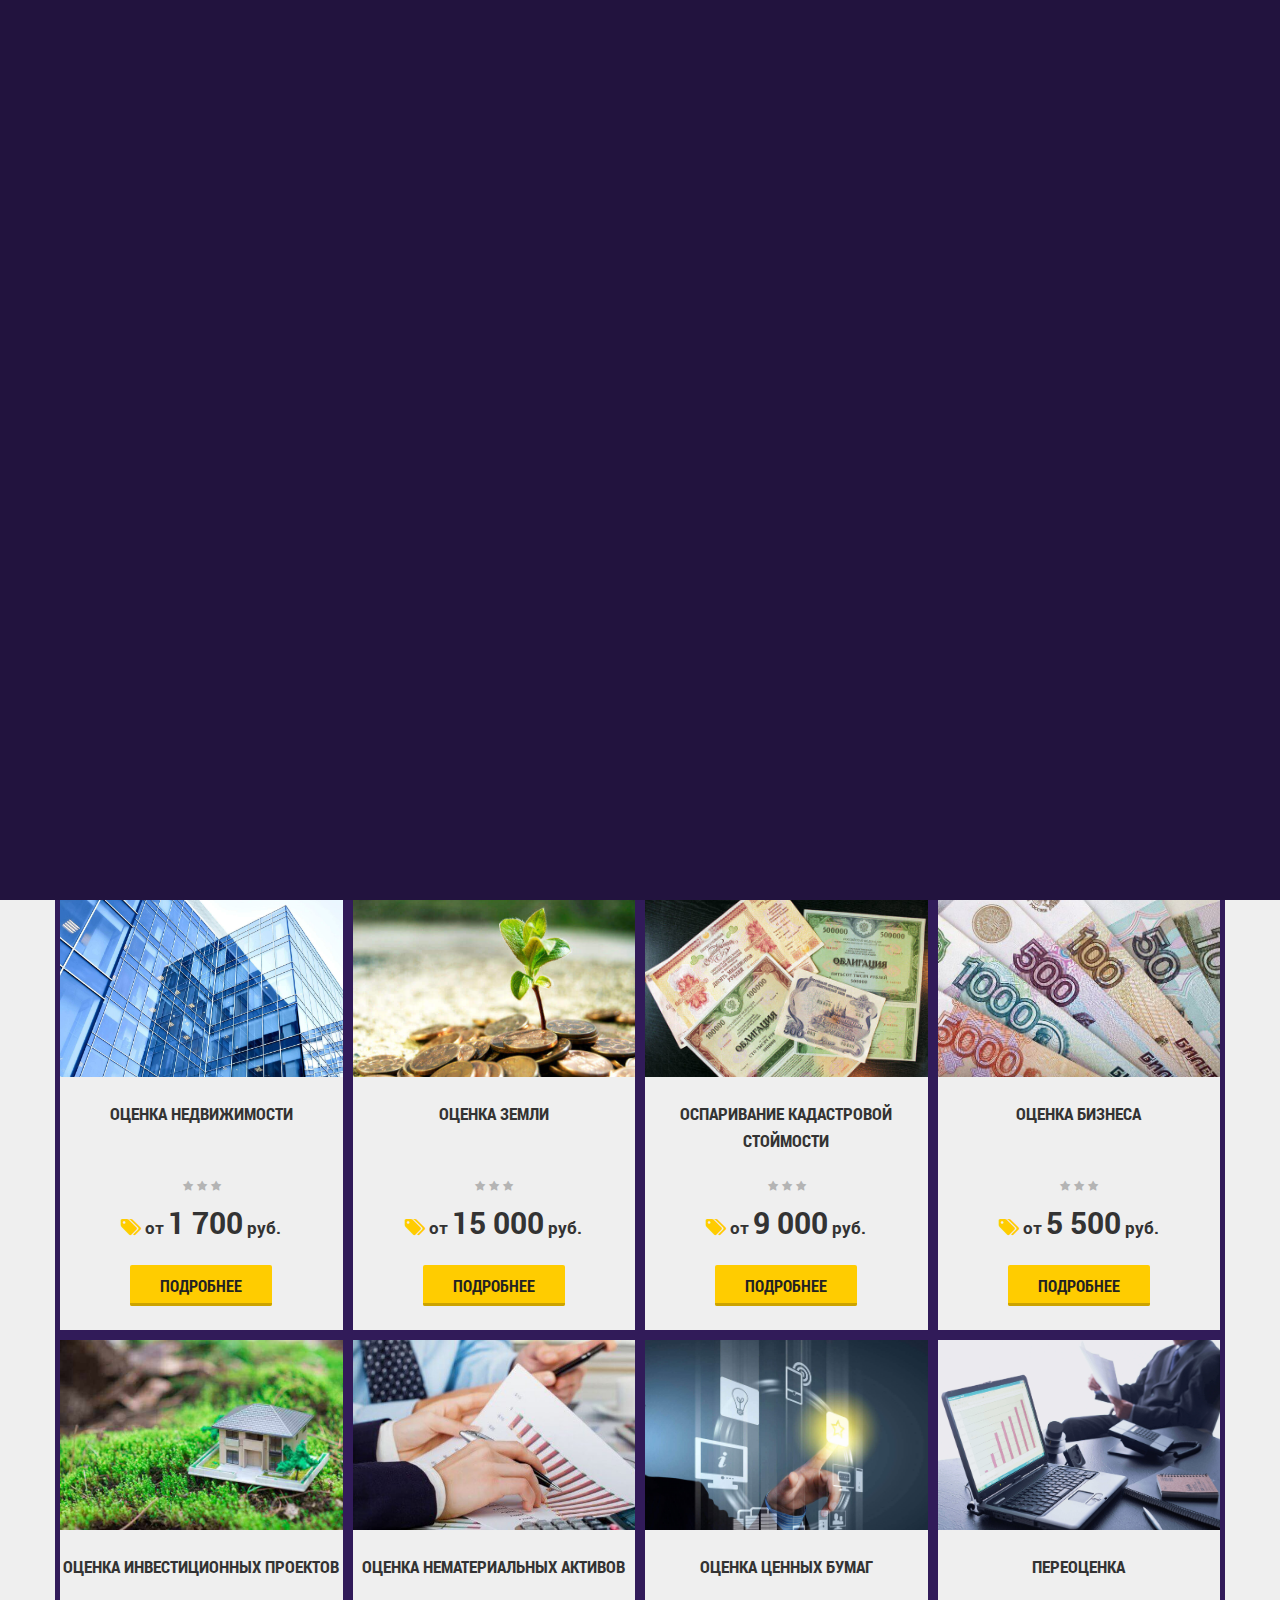
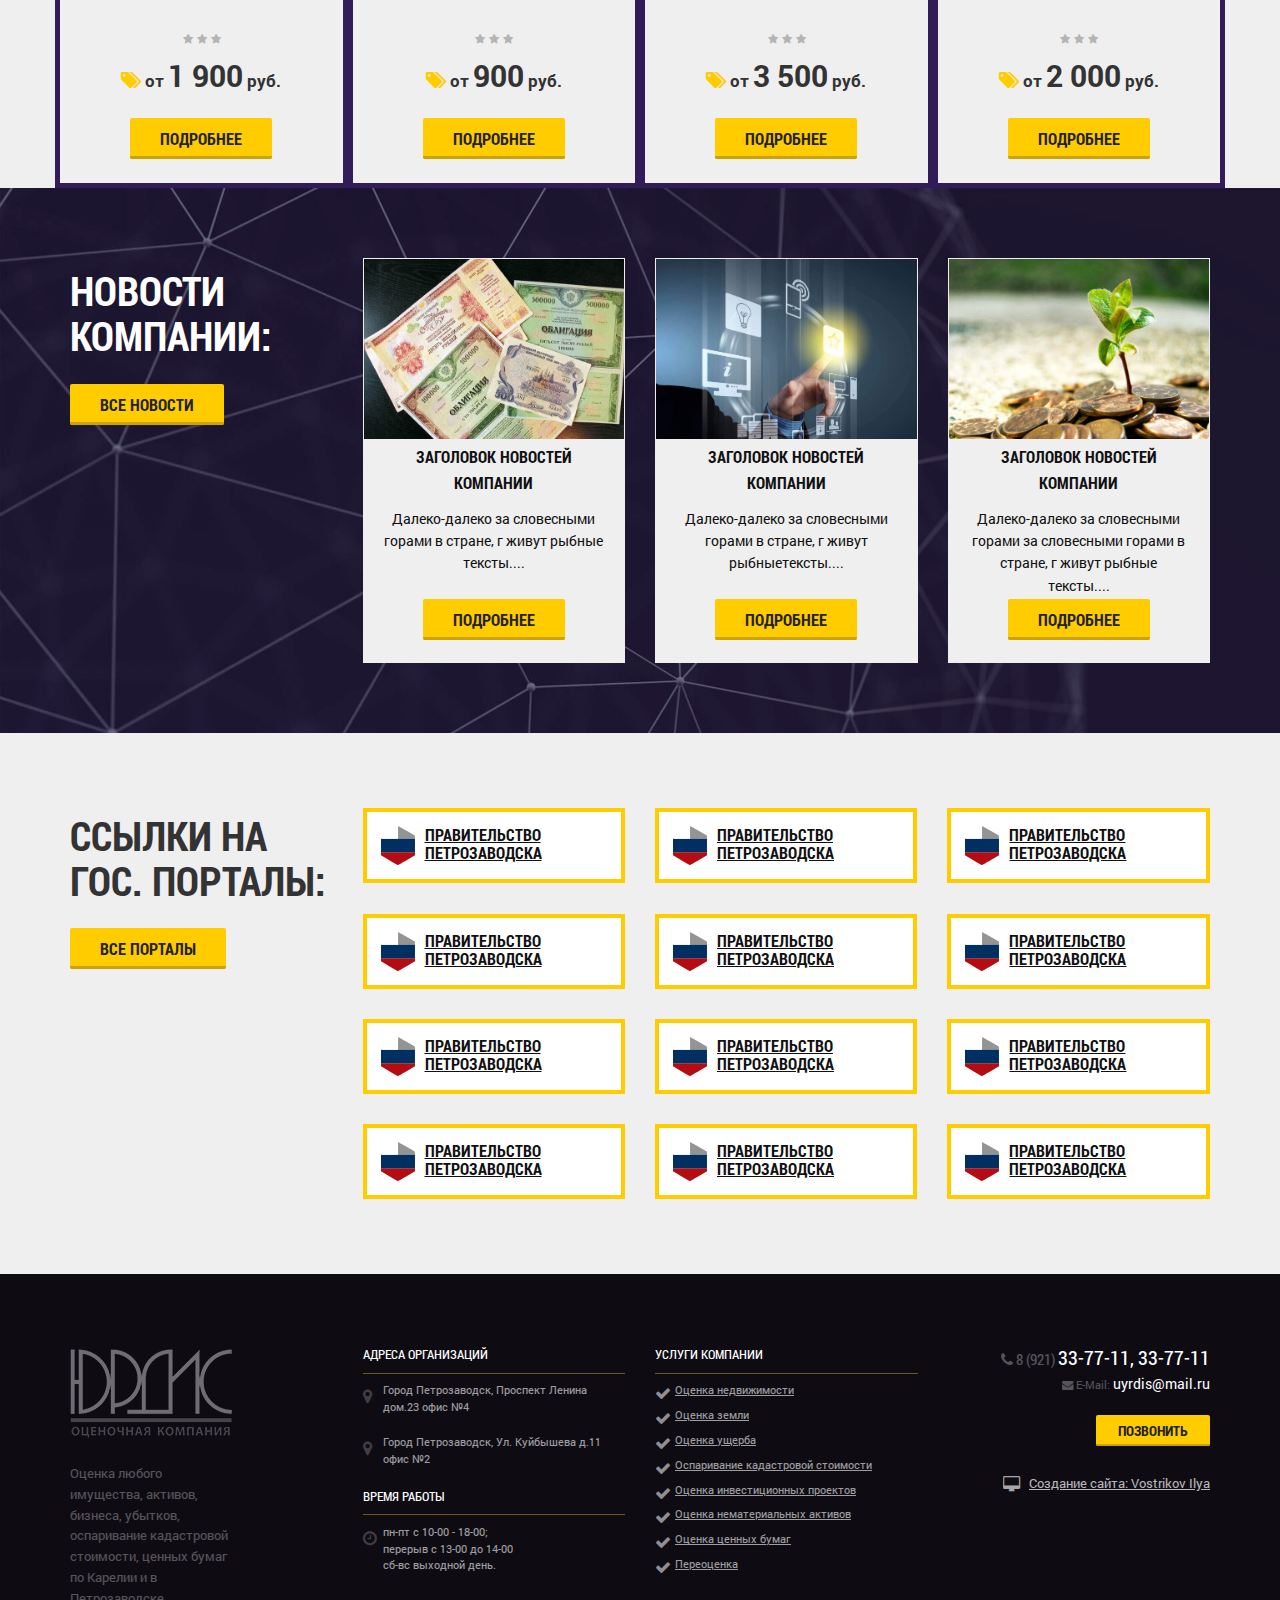
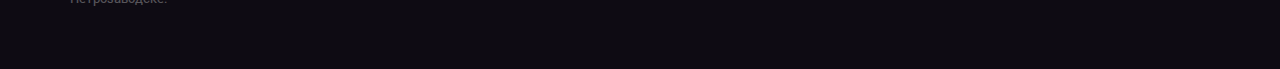
==== commit 5512a613: "Update index.html" ====
--- a/index.html
+++ b/index.html
@@ -5,12 +5,12 @@
 
 	<meta charset="utf-8">
 
-	<title>Title</title>
+	<title>Для Портфолио</title>
 	<meta name="description" content="">
 
 	<meta http-equiv="X-UA-Compatible" content="IE=edge">
 	<meta name="viewport" content="width=device-width, initial-scale=1, maximum-scale=1">
-
+	<meta name="description" content="Сайт для портфолио Вострикова Ильи, написан с нуля при помощи: html5/css3, sass, gulp, bower, jquery-библиотек">
 	<meta property="og:image" content="path/to/image.jpg">
 	<link rel="shortcut icon" href="img/favicon/favicon.ico" type="image/x-icon">
 	<link rel="apple-touch-icon" href="img/favicon/apple-touch-icon.png">
@@ -33,6 +33,10 @@
 </head>
 
 <body class="ishome">
+<style type="text/css">#hellopreloader>p{display:none;}#hellopreloader_preload{display: block;position: fixed;z-index: 99999;top: 0;left: 0;width: 100%;height: 100%;min-width: 1000px;background: #22133E url(http://hello-site.ru//main/images/preloads/ball-triangle.svg) center center no-repeat;background-size:137px;}</style>
+<div id="hellopreloader"><div id="hellopreloader_preload"></div></div>
+<script type="text/javascript">var hellopreloader = document.getElementById("hellopreloader_preload");function fadeOutnojquery(el){el.style.opacity = 1;var interhellopreloader = setInterval(function(){el.style.opacity = el.style.opacity - 0.05;if (el.style.opacity <=0.05){ clearInterval(interhellopreloader);hellopreloader.style.display = "none";}},16);}window.onload = function(){setTimeout(function(){fadeOutnojquery(hellopreloader);},1000);};</script>
+	
 
 <header class="main-head">
 
@@ -730,8 +734,5 @@
 </div>
 
 <script src="js/scripts.min.js"></script>
-<style type="text/css">#hellopreloader>p{display:none;}#hellopreloader_preload{display: block;position: fixed;z-index: 99999;top: 0;left: 0;width: 100%;height: 100%;min-width: 1000px;background: #22133E url(http://hello-site.ru//main/images/preloads/ball-triangle.svg) center center no-repeat;background-size:137px;}</style>
-<div id="hellopreloader"><div id="hellopreloader_preload"></div></div>
-<script type="text/javascript">var hellopreloader = document.getElementById("hellopreloader_preload");function fadeOutnojquery(el){el.style.opacity = 1;var interhellopreloader = setInterval(function(){el.style.opacity = el.style.opacity - 0.05;if (el.style.opacity <=0.05){ clearInterval(interhellopreloader);hellopreloader.style.display = "none";}},16);}window.onload = function(){setTimeout(function(){fadeOutnojquery(hellopreloader);},1000);};</script>
 </body>
 </html>
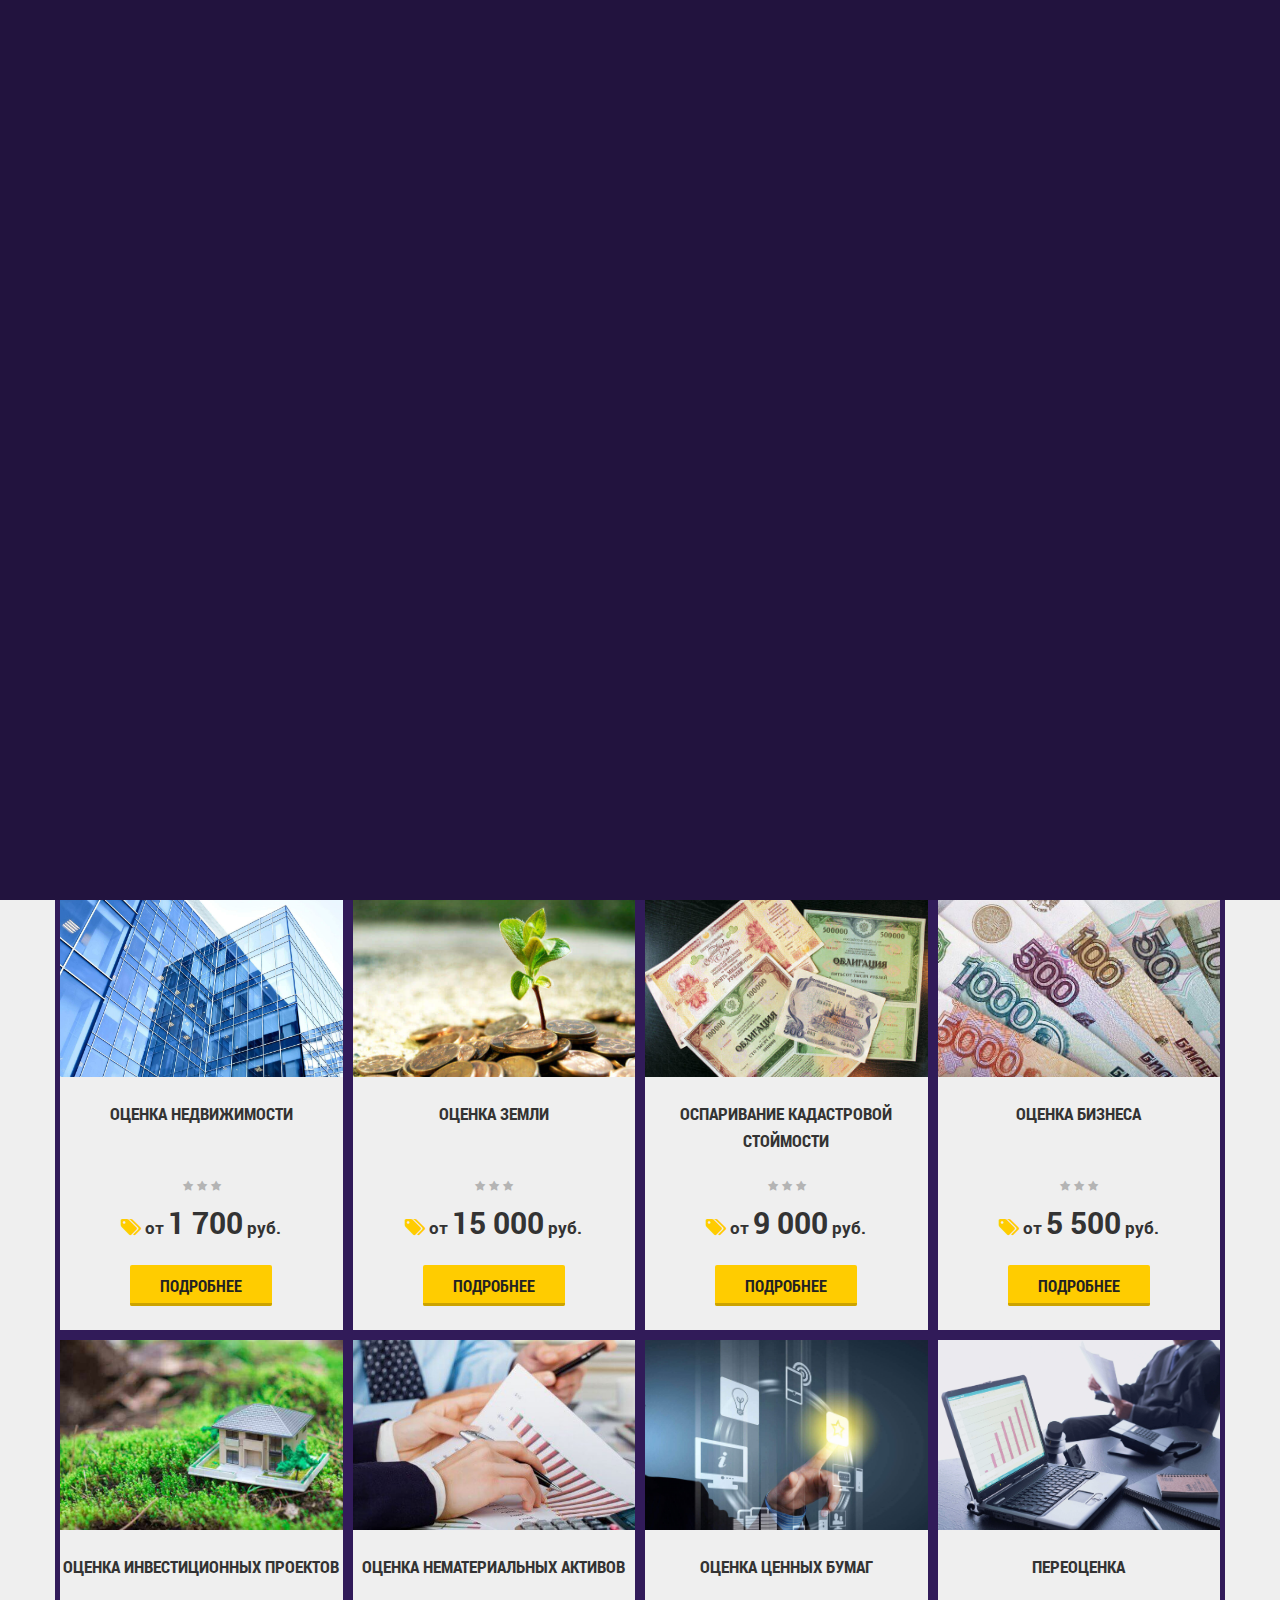
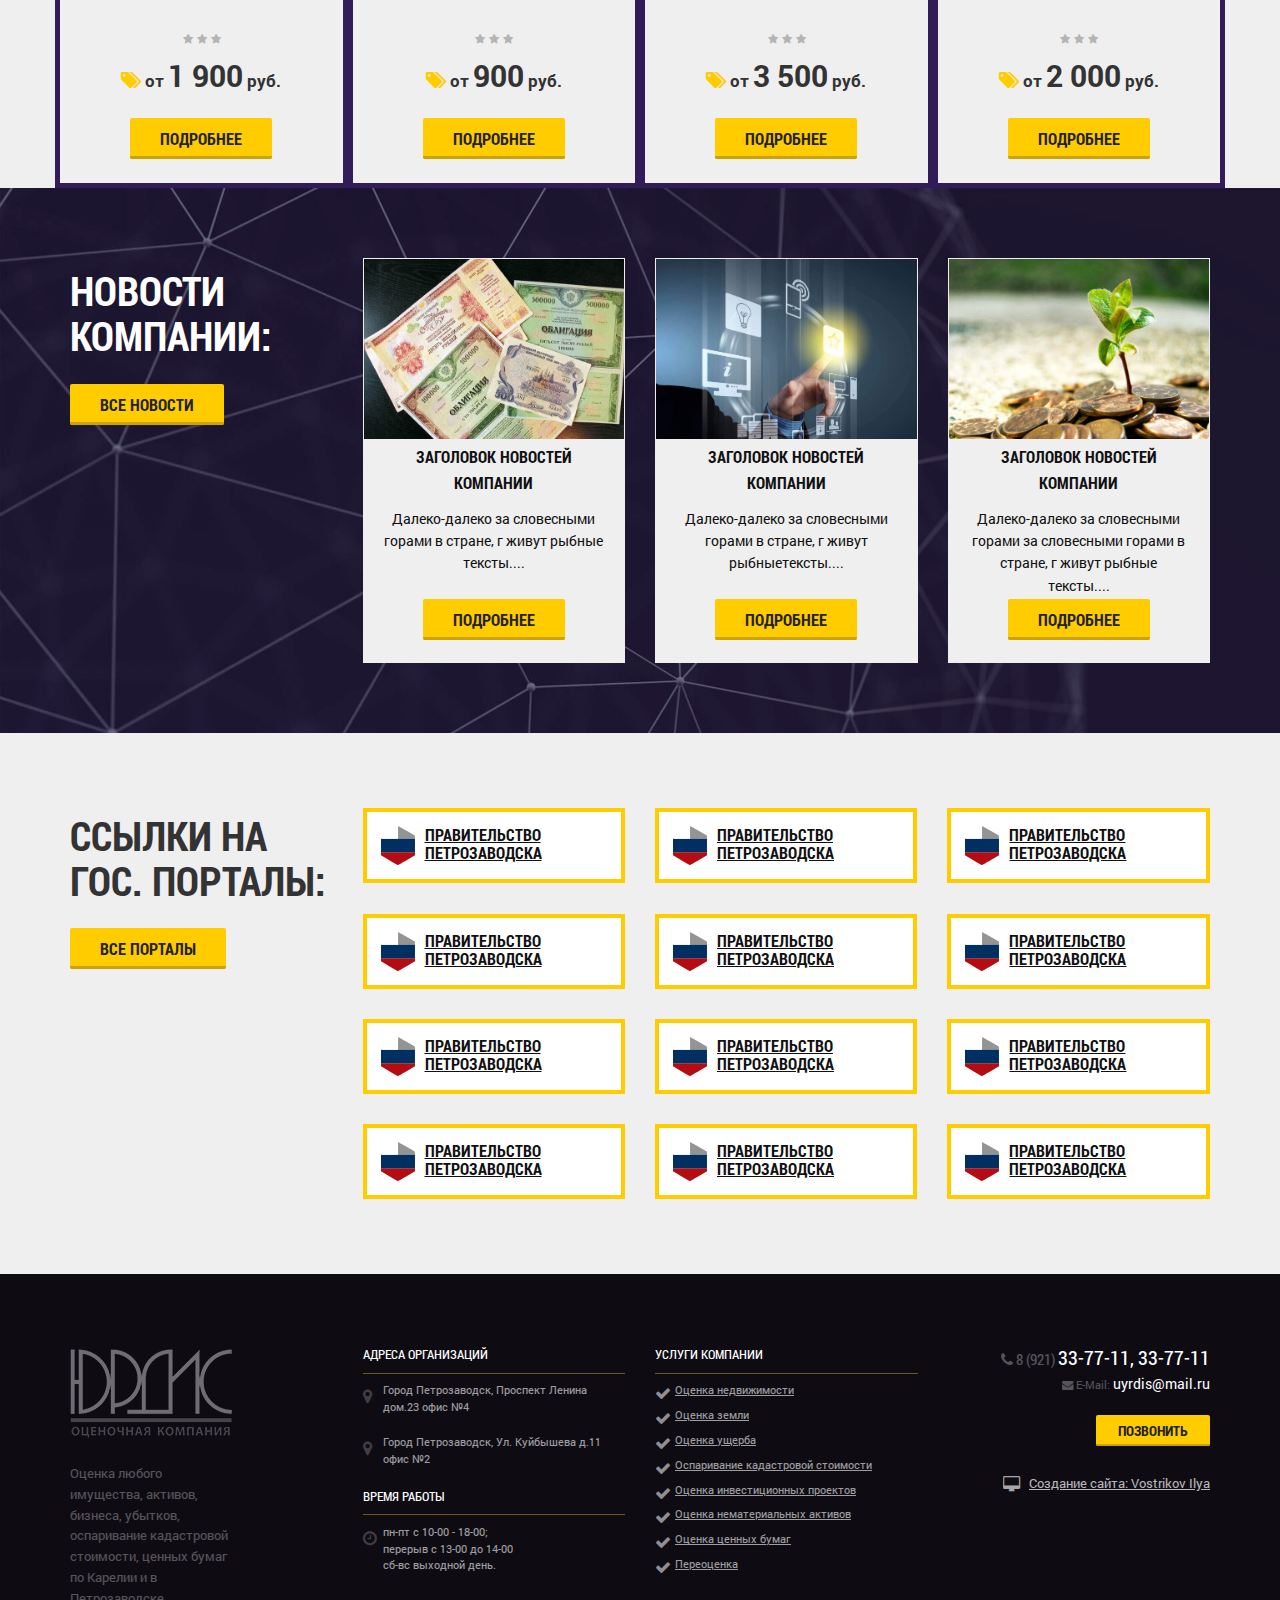
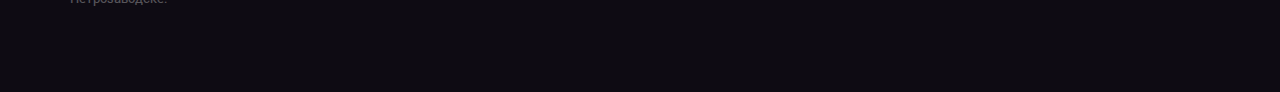
==== commit c6da4478: "Update index.html" ====
--- a/index.html
+++ b/index.html
@@ -19,10 +19,7 @@
 
 	<link rel="stylesheet" href="css/main.min.css">
 	<!-- Header Backgrounds -->
-	<style>
-		.top-pannel::before { background-image: url(img/top-pannel-bg.jpg) }
-		.preloader          { background-image: url(img/preloader.gif) }
-	</style>
+
 	<!-- Chrome, Firefox OS and Opera -->
 	<meta name="theme-color" content="#000">
 	<!-- Windows Phone -->
@@ -39,20 +36,6 @@
 	
 
 <header class="main-head">
-
-		<!-- <div class="mobile-mnu hidden-lg hidden-md">
-			
-			<a href="#" class="toggle-mnu"><span></span></a>  <b>Меню</b>
-		</div> -->
-		<!-- <nav id="my-menu">
-			<ul>
-			<li><a href="/">Home</a></li>
-			<li><a href="/about/">About us</a></li>
-			<li><a href="/contact/">Contact</a></li>
-		</ul>
-		</nav>
-		-->
-
 				<nav class="top-line">
 					<div class="container">
      
